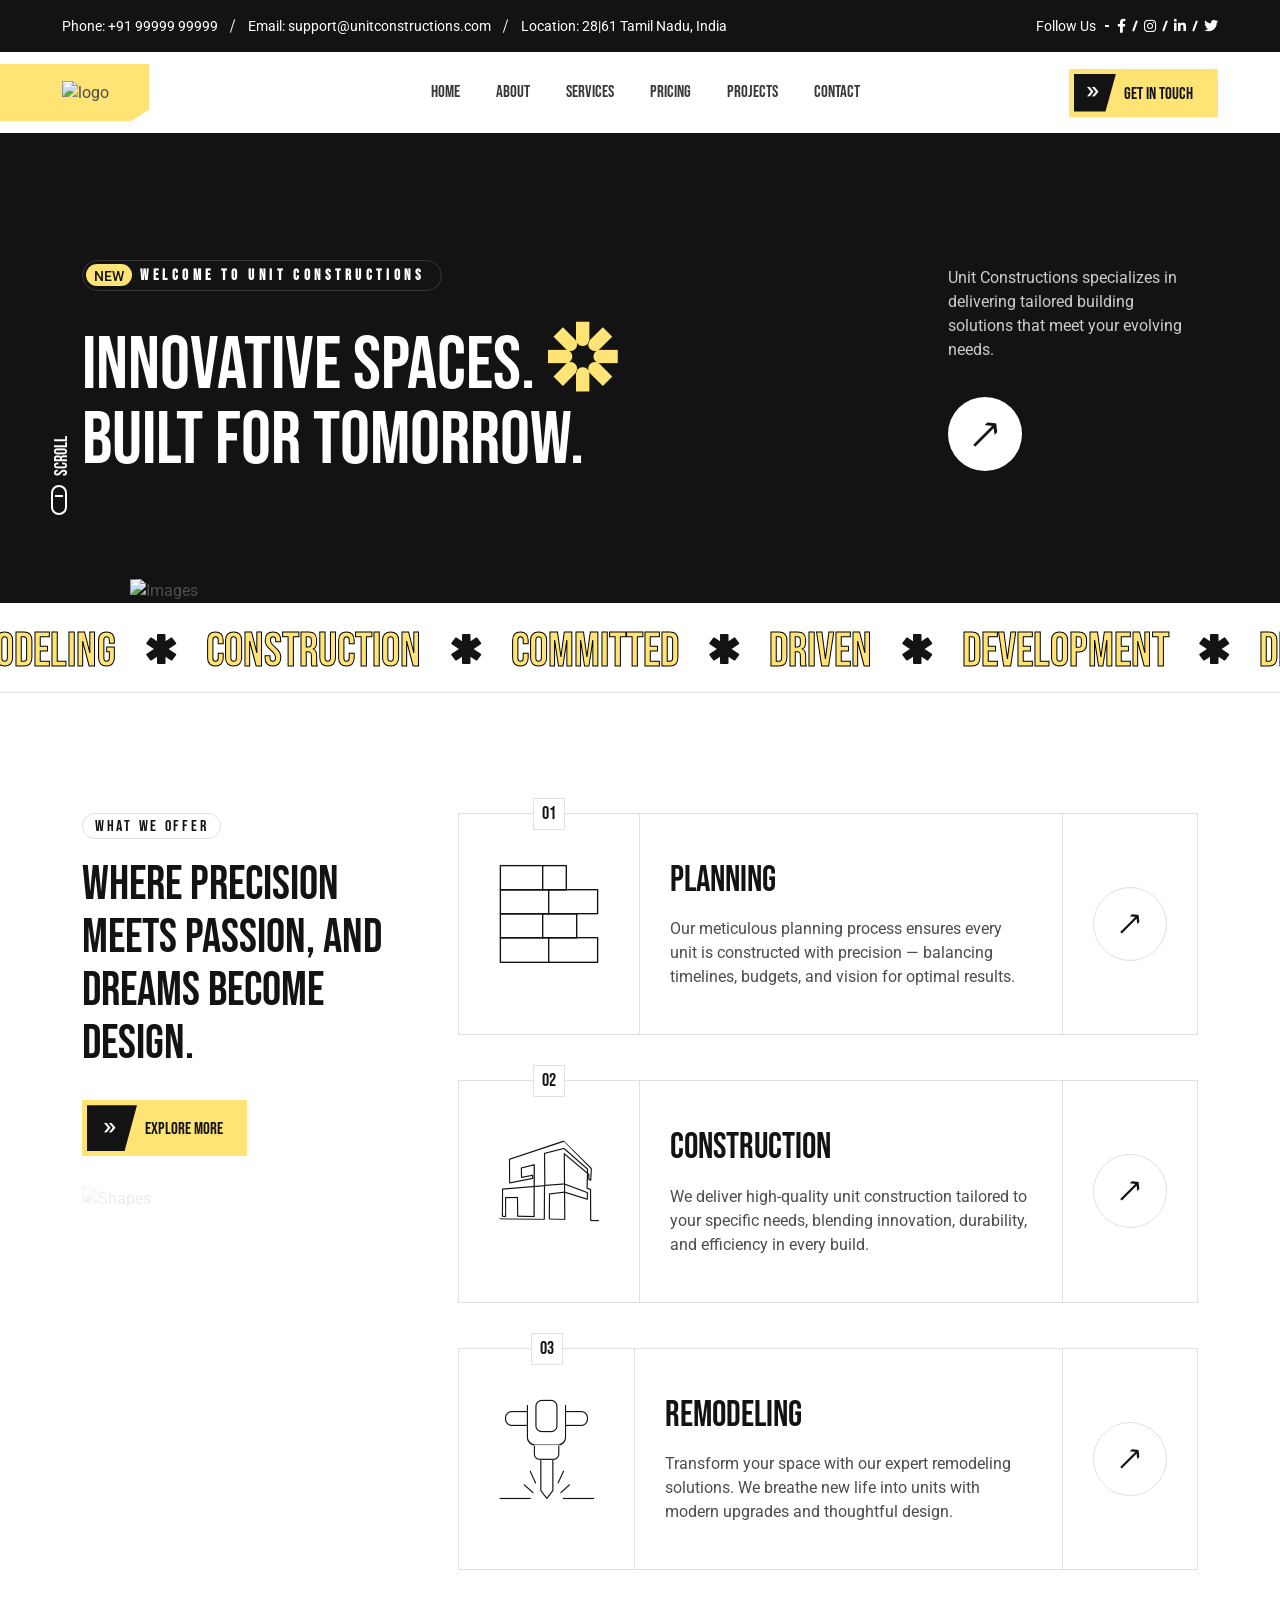
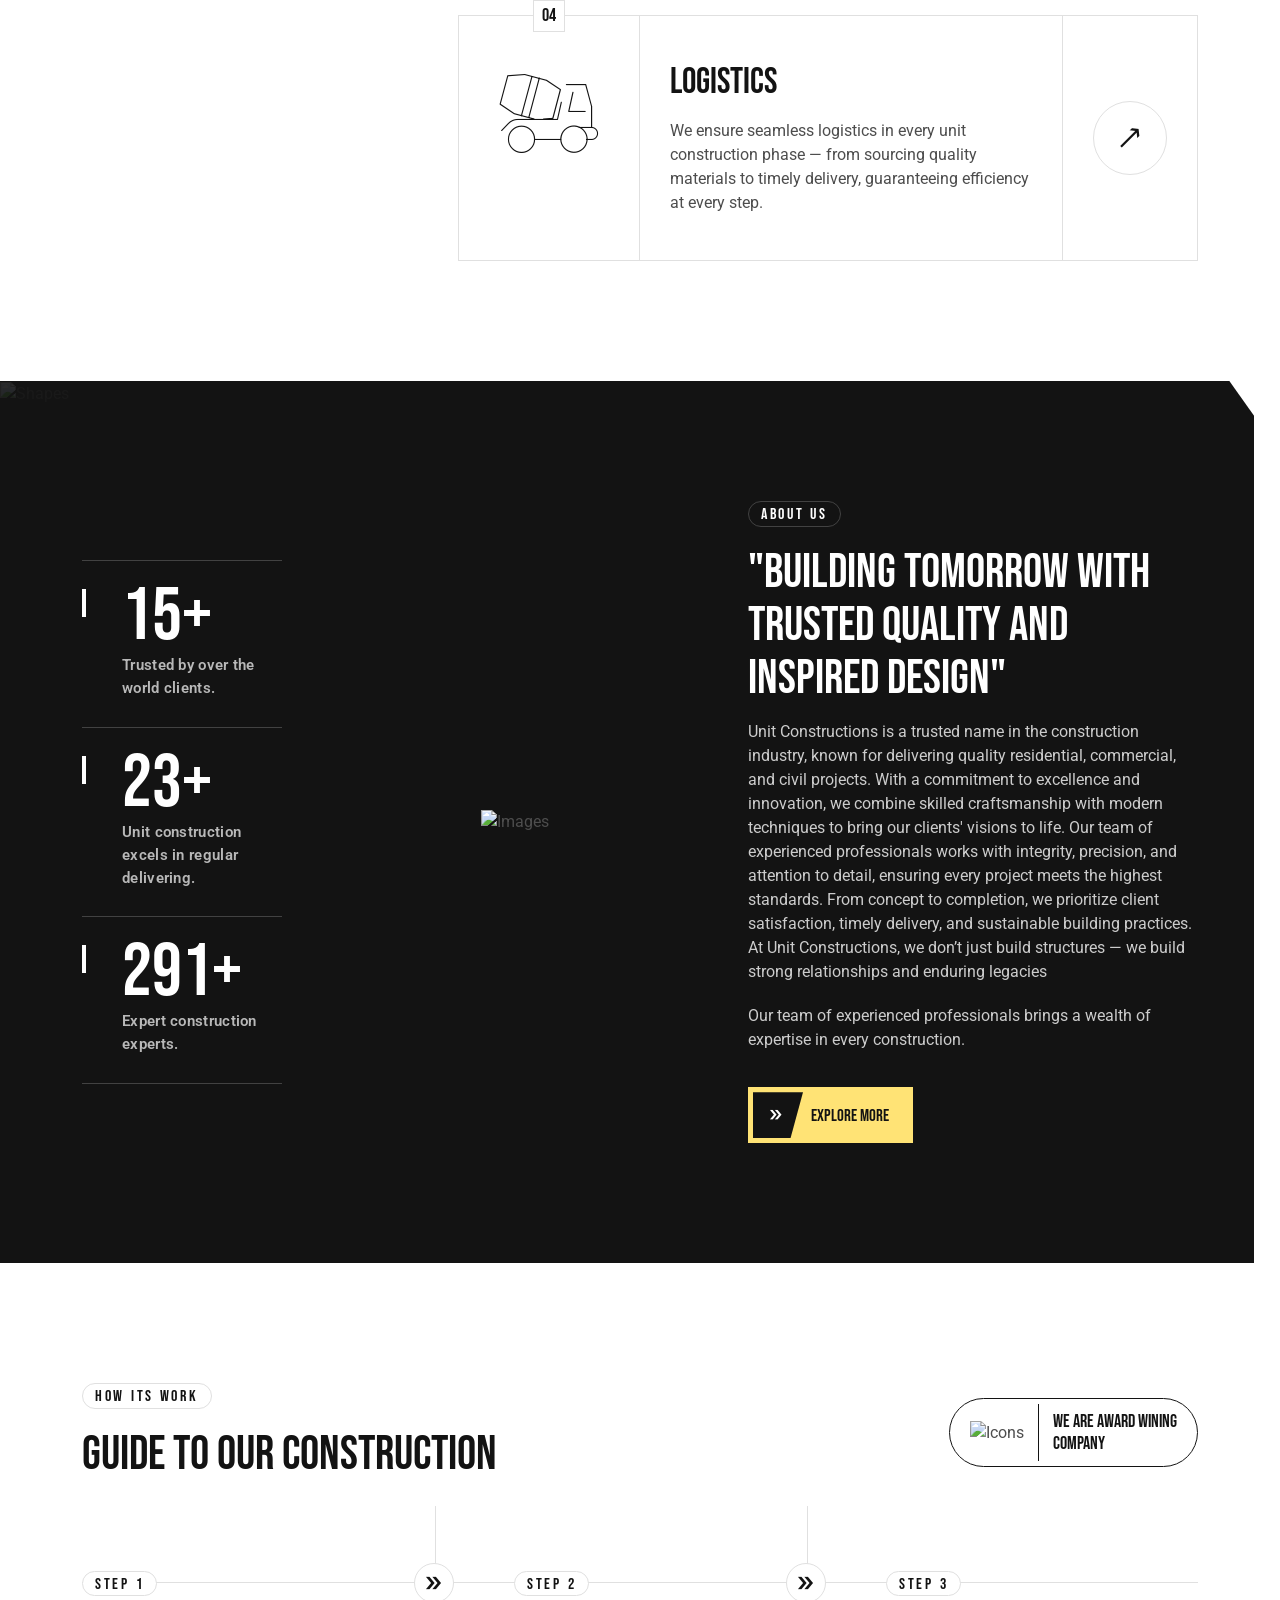
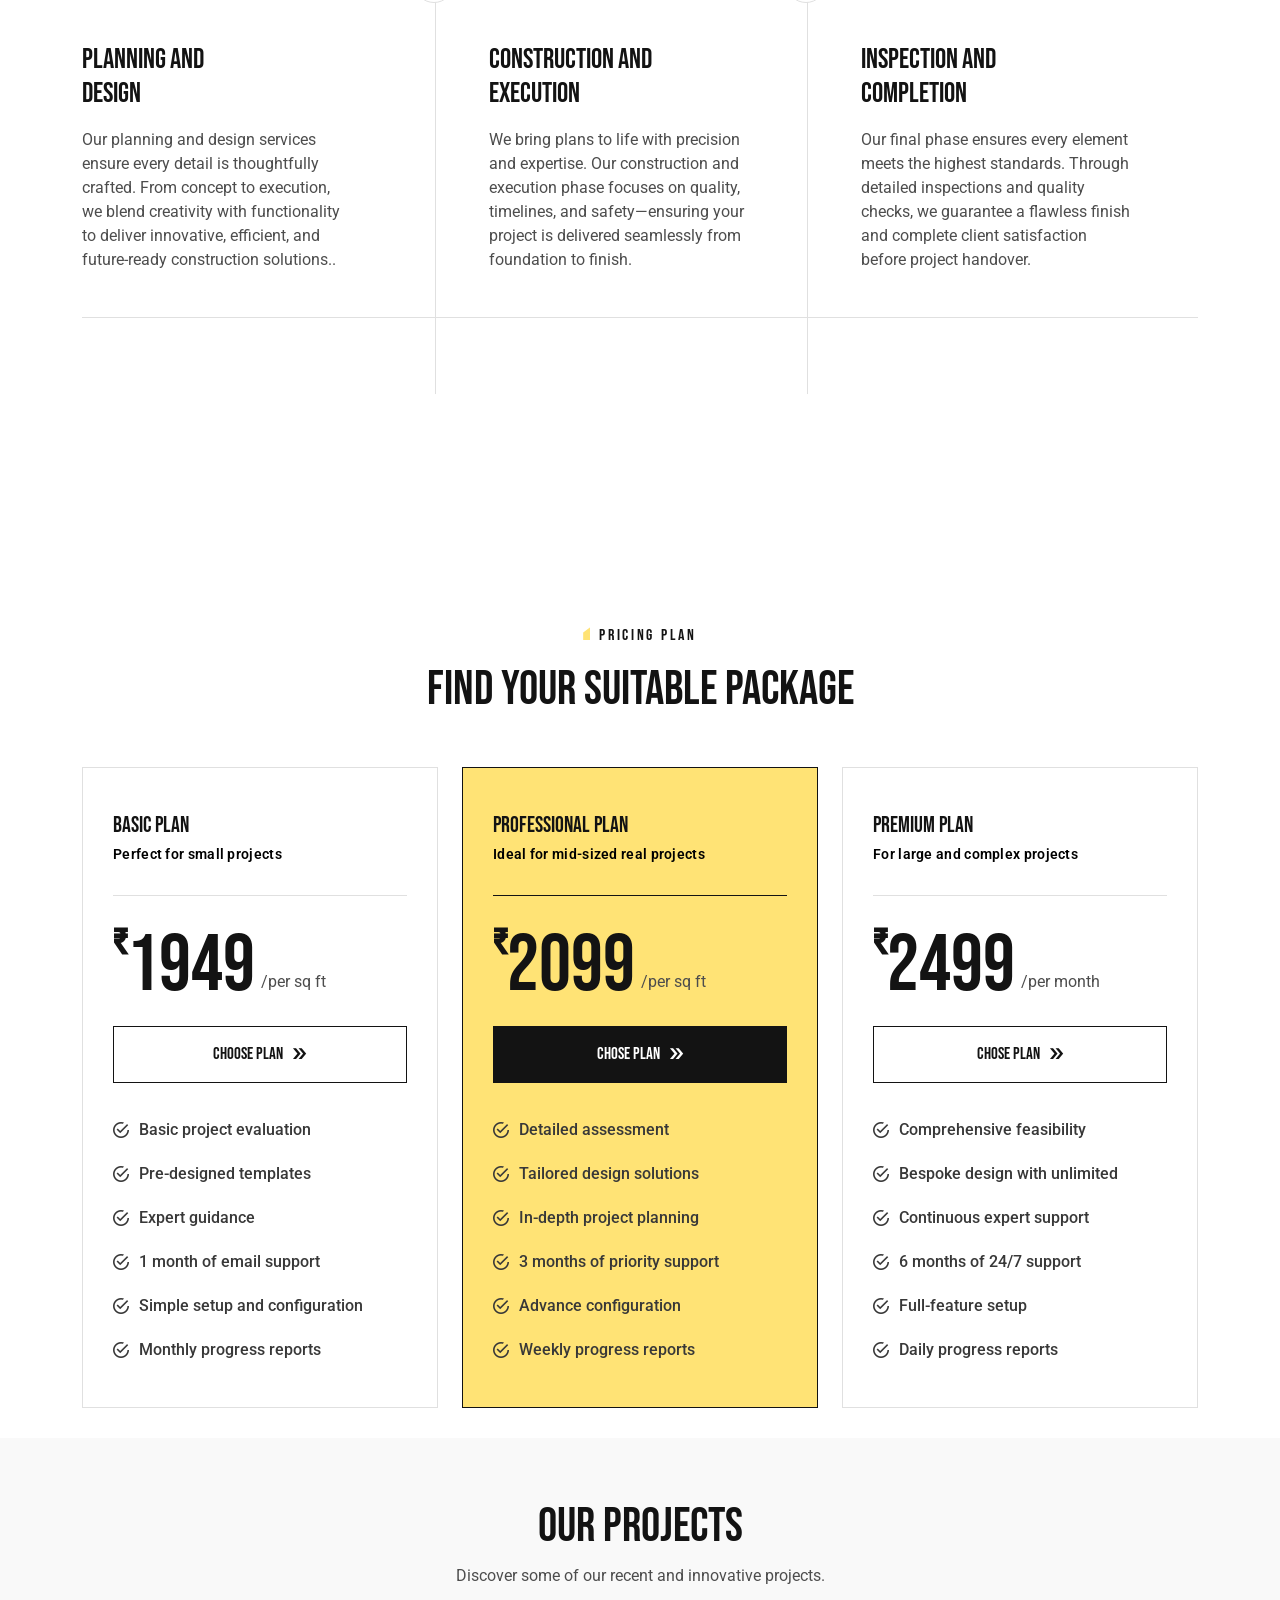
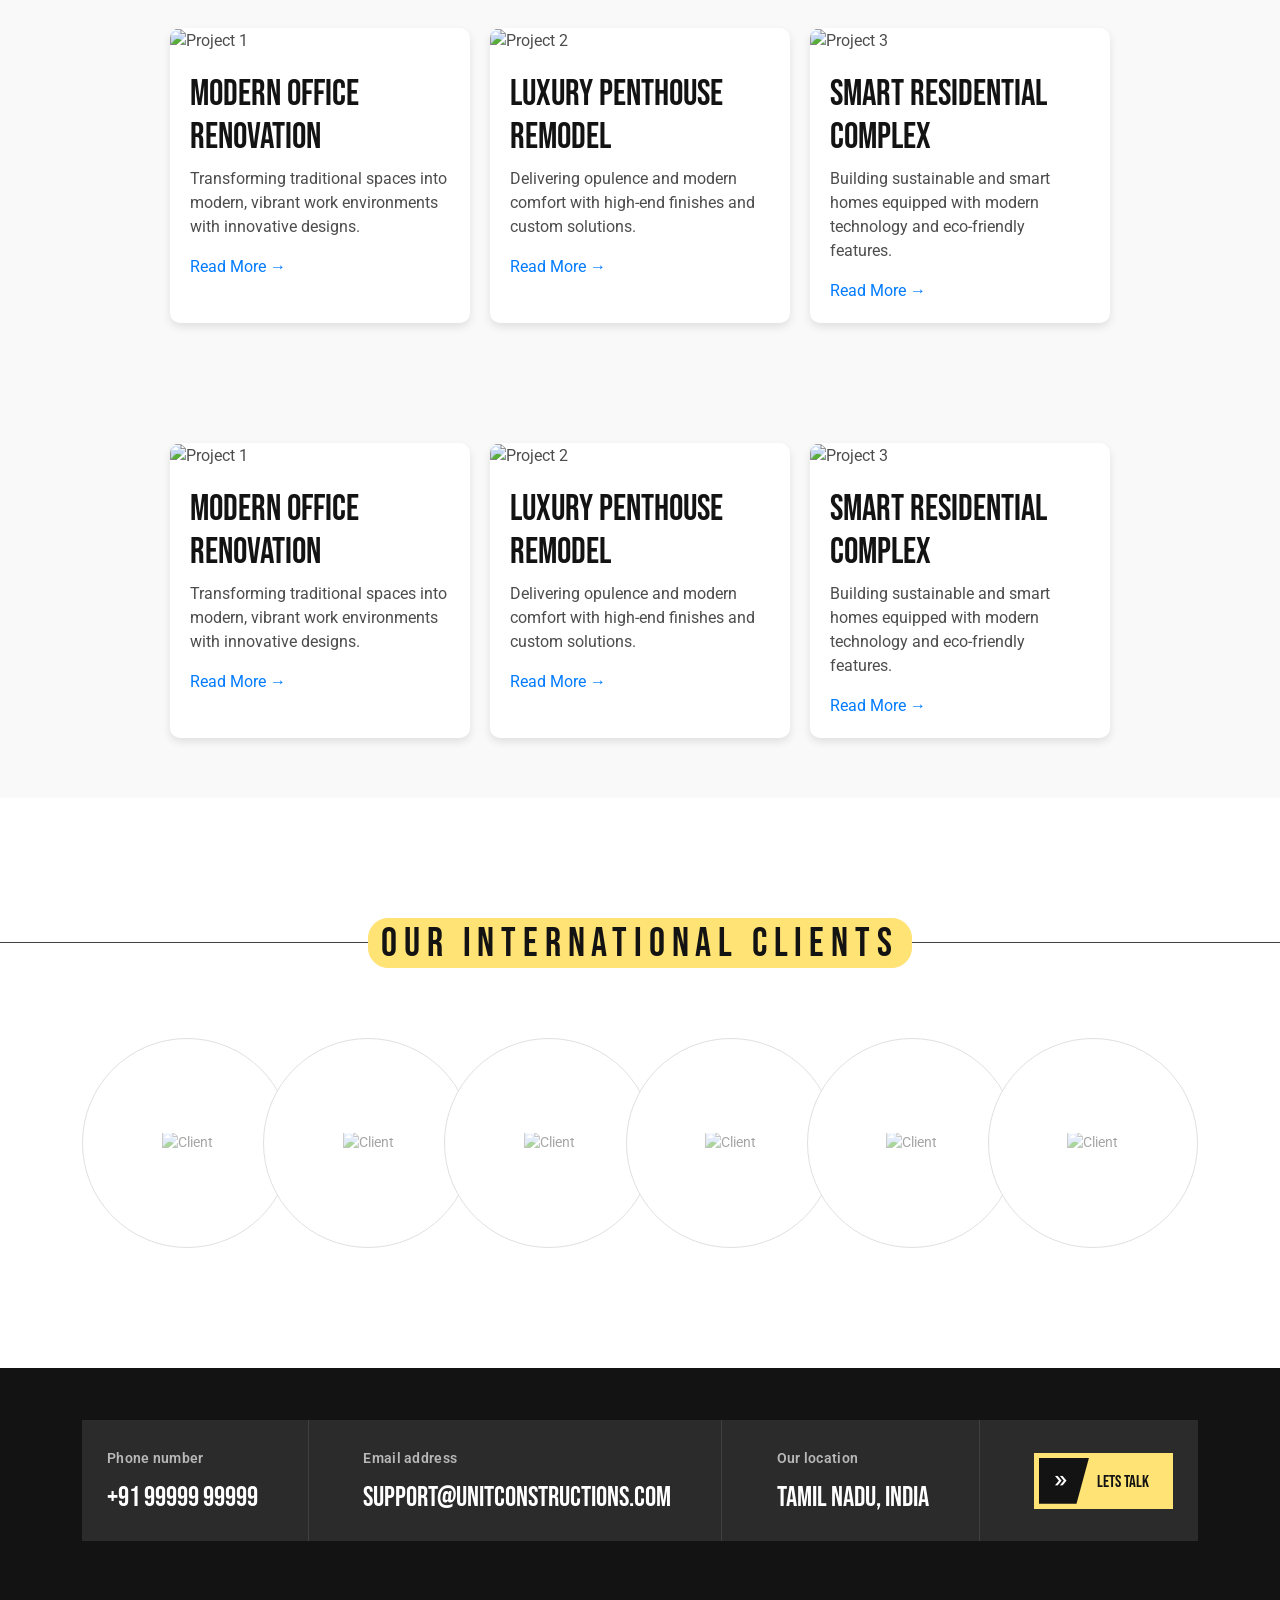
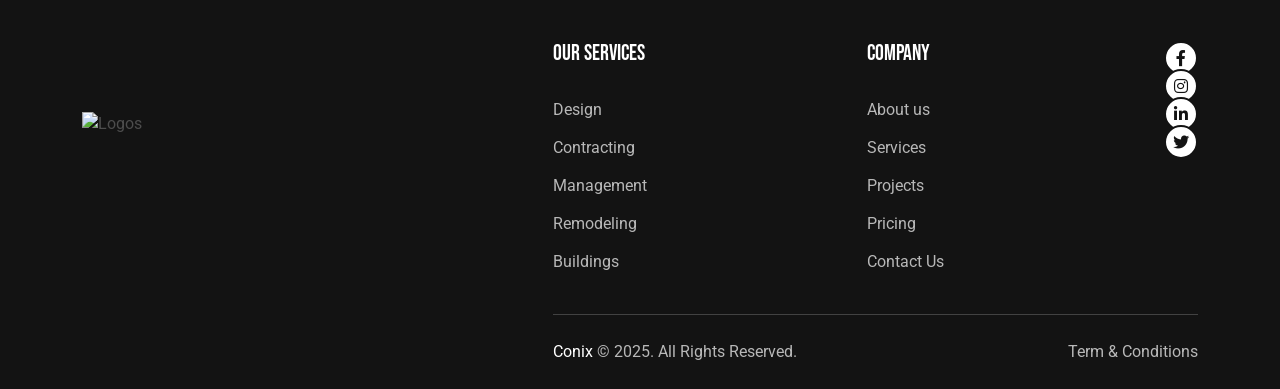
==== index.html @ 94ba8121 "projects updated" ====
<!DOCTYPE html><html class="no-js" lang="en"><head>
   <meta charset="utf-8">
   <meta http-equiv="x-ua-compatible" content="ie=edge">
   <meta name="viewport" content="width=device-width, initial-scale=1">
   <meta name="description" content="">

   <!-- Site Title -->
   <title>Unit Constructions</title>

   <!-- Place favicon.ico in the root directory -->
   <link rel="apple-touch-icon" href="images/fav.png">
   <link rel="shortcut icon" type="image/x-icon" href="images/fav.png">

   <!-- CSS here -->
   <link rel="stylesheet" href="css/bootstrap.min.css">
   <link rel="stylesheet" href="css/font-awesome-pro.min.css">
   <link rel="stylesheet" href="css/animate.min.css">
   <link rel="stylesheet" href="css/conix-icons.css">
   <link rel="stylesheet" href="css/odometer-theme-default.css">
   <link rel="stylesheet" href="css/swiper.min.css">
   <link rel="stylesheet" href="css/venobox.min.css">
   <link rel="stylesheet" href="css/meanmenu.css">
   <link rel="stylesheet" href="css/main.css">
</head>

<body>

   <div class="body-overlay d-lg-none"></div>

   <!-- start: Preloader -->
   <div id="preloader" class="tj-preloader">
      <div id="loader" class="tj-preloader__spins"></div>
   </div>
   <!-- end: Preloader -->

   <!-- back to top start -->
   <div class="back-to-top-wrapper">
      <button id="back_to_top" type="button" class="back-to-top-btn">
         <i class="tji-double-arrow"></i>
      </button>
   </div>
   <!-- back to top end -->

   <!-- start: Hamburger Menu -->
   <div class="hamburger-area d-lg-none" data-lenis-prevent="">
      <div class="hamburger_bg"></div>
      <div class="hamburger_wrapper">
         <div class="hamburger_top d-flex align-items-center justify-content-between">
            <div class="hamburger_logo">
               <a href="index.html" class="mobile_logo">
                  <img src="images/primary-logo.png" alt="Logo">
               </a>
            </div>
            <div class="hamburger_close">
               <button class="hamburger_close_btn"><i class="fa-thin fa-times"></i></button>
            </div>
         </div>
         <div class="hamburger_menu">
            <div class="mobile_menu"></div>
         </div>
         <div class="hamburger-infos">
            <h4 class="hamburger-title">Information</h4>
            <div class="contact-item">
               <div class="contact-text">
                  <div class="text"><a class="link" href="mailto:support@unitconstructions.com">support@unitconstructions.com</a></div>
               </div>
            </div>
            <div class="contact-item">
               <div class="contact-text">
                  <div class="text"><a class="link" href="tel:9999999999">+91 99999 99999</a></div>
               </div>
            </div>
            <div class="contact-item">
               <div class="contact-text">
                  <div class="text">Tamil Nadu, India</div>
               </div>
            </div>
         </div>
         <div class="hamburger-socials">
            <h4 class="hamburger-title">Follow Us</h4>
            <ul>
               <li>
                  <a href="https://www.facebook.com/"><i class="fa-brands fa-facebook-f"></i></a>
               </li>
               <li>
                  <a href="https://www.instagram.com/"><i class="fa-brands fa-instagram"></i></a>
               </li>
               <li>
                  <a href="https://in.linkedin.com/"><i class="fa-brands fa-linkedin-in"></i></a>
               </li>
               <li>
                  <a href="https://x.com/?lang=en"><i class="fa-brands fa-twitter"></i></a>
               </li>
            </ul>
         </div>
      </div>
   </div>
   <!-- end: Hamburger Menu -->
   <!-- start: Header Area -->
   <header class="tj-header-area header-absolute header-3">
      <div class="header-top-area">
         <div class="container-fluid">
            <div class="row">
               <div class="col-12">
                  <div class="header-content-area">
                     <div class="header-infos">
                        <ul>
                           <li>Phone: <a href="tel:+919999999999">+91 99999 99999</a></li>
                           <li>Email: <a href="mailto:support@unitconstruction.com">support@unitconstructions.com</a></li>
                           <li>Location: 28|61 Tamil Nadu, India</li>
                        </ul>
                     </div>
                     <div class="header-share">
                        <ul>
                           <li class="follow">Follow Us</li>
                           <li><a href="https://www.facebook.com/"><i class="fa-brands fa-facebook-f"></i></a></li>
                           <li><a href="https://www.instagram.com/"><i class="fa-brands fa-instagram"></i></a></li>
                           <li><a href="https://in.linkedin.com/"><i class="fa-brands fa-linkedin-in"></i></a></li>
                           <li><a href="https://x.com/?lang=en"><i class="fa-brands fa-twitter"></i></a></li>
                        </ul>
                     </div>
                  </div>
               </div>
            </div>
         </div>
      </div>
      <div class="header-bottom-area">
         <div class="container-fluid">
            <div class="row">
               <div class="col-12">
                  <div class="header-wrapper-three">
                     <div class="site-logo">
                        <a class="logo" href="index.html">
                           <img src="images/dark-logo.png" alt="logo">
                        </a>
                     </div>
                     <div class="mainmenu main-mobile-menu d-none d-lg-inline-flex">
                        <ul>
                           <li><a href="index.html">Home</a></li>
                           <li><a href=#tj-about-section>About</a></li>
                           <li><a href="services.html">Services</a></li>
                           <li><a href=#tj-pricing-section>Pricing</a></li>
                           <li><a href="projects.html">Projects</a></li>
                           <li><a href="contact.html">Contact</a></li>
                        </ul>
                     </div>                     
                     <div class="header-right-item d-none d-lg-inline-flex">
                        <div class="header-button">
                           <a href="contact.html" class="tj-primary-btn sm-btn">
                              <span class="btn_inner">
                                 <span class="btn_icon">
                                    <span>
                                       <i class="tji-double-arrow"></i>
                                       <i class="tji-double-arrow"></i>
                                    </span>
                                 </span>

                                 <span class="btn_text">
                                    <span>Get in touch</span>
                                 </span>
                              </span>
                           </a>
                        </div>
                     </div>
                     <div class="menu-bar mobile_menu_bar style-2 d-lg-none">
                        <button>
                           <span></span>
                           <span></span>
                           <span></span>
                           <span></span>
                        </button>
                     </div>
                  </div>
               </div>
            </div>
         </div>
      </div>
   </header>

   <header class="tj-header-area header-duplicate header-sticky header-3">
      <div class="header-bottom-area">
         <div class="container-fluid">
            <div class="row">
               <div class="col-12">
                  <div class="header-wrapper-three">
                     <div class="site-logo">
                        <a class="logo" href="index.html">
                           <img src="images/dark-logo.png" alt="logo">
                        </a>
                     </div>
                     <div class="mainmenu d-none d-lg-inline-flex">
                        <ul>
                           <li><a href="index.html">Home</a></li>
                           <li><a href=#tj-about-section>About</a></li>
                           <li><a href="services.html">Services</a></li>
                           <li><a href=#tj-pricing-section>Pricing</a></li>
                           <li><a href="projects.html">Projects</a></li>
                           <li><a href="contact.html">Contact</a></li>
                        </ul>
                     </div>                     
                     <div class="header-right-item d-none d-lg-inline-flex">
                        <div class="header-button">
                           <a href="contact.html" class="tj-primary-btn sm-btn">
                              <span class="btn_inner">
                                 <span class="btn_icon">
                                    <span>
                                       <i class="tji-double-arrow"></i>
                                       <i class="tji-double-arrow"></i>
                                    </span>
                                 </span>

                                 <span class="btn_text">
                                    <span>Get in touch</span>
                                 </span>
                              </span>
                           </a>
                        </div>
                     </div>
                     <div class="menu-bar mobile_menu_bar style-2 d-lg-none">
                        <button>
                           <span></span>
                           <span></span>
                           <span></span>
                           <span></span>
                        </button>
                     </div>
                  </div>
               </div>
            </div>
         </div>
      </div>
   </header>
   <!-- end: Header Area -->

   <main id="primary" class="site-main">

      <!-- start: Hero Section -->
      <section class="tj-hero-section-two">
         <div class="hero-overly"></div>
         <div class="container">
            <div class="row">
               <div class="col-12">
                  <div class="hero-wrapper-two ">
                     <div class="hero-left-content wow fadeInUp" data-wow-delay=".3s">
                        <div class="sub-title"><span>New</span>Welcome to Unit Constructions</div>
                        <h1 class="hero-title"> Innovative Spaces. <i class="tji-tecnology-2"></i>
                           <br>Built for Tomorrow.
                        </h1>
                     </div>
                     <div class="hero-right-content wow fadeInUp" data-wow-delay=".5s">
                        <div class="desc">
                           <p>Unit Constructions specializes in delivering tailored building solutions that meet your evolving needs.
                           </p>
                        </div>
                        <div class="hero-button">
                           <a class="link-btn" href="contact.html">
                              <span class="btn-icon">
                                 <i class="tji-long-arrow-two"></i>
                                 <i class="tji-long-arrow-two"></i>
                              </span>
                           </a>
                        </div>
                     </div>
                  </div>
               </div>
            </div>
         </div>
         <div class="h3-hero-bg-images wow fadeInUp" data-wow-delay=".8s">
            <img class="" src="images/h3-hero-1.jpg" alt="Images">
         </div>
         <div class="hero-shapes-one">
            <img class="" src="images/h3-hero-shapes.png" alt="Shapes">
         </div>
         <div class="hero_scroll">
            <a class="down" href="#scroll-service"><span></span>SCROLL</a>
         </div>
      </section>
      <!-- end: Hero Section -->

      <!-- start: Marquee Section -->
      <section class="tj-marquee-section-three">
         <div class="marquee-wrapper">
            <div class="swiper marquee-slider">
               <div class="swiper-wrapper marquee-wrapper">
                  <div class="swiper-slide marquee-style-3">
                     <div class="marquee-title">
                        <h2 class="text">Construction</h2>
                     </div>
                     <div class="marquee-icons">
                        <i class="tji-marquee-icon"></i>
                     </div>
                  </div>
                  <div class="swiper-slide marquee-style-3">
                     <div class="marquee-title">
                        <h2 class="text">Committed</h2>
                     </div>
                     <div class="marquee-icons">
                        <i class="tji-marquee-icon"></i>
                     </div>
                  </div>
                  <div class="swiper-slide marquee-style-3">
                     <div class="marquee-title">
                        <h2 class="text">Driven</h2>
                     </div>
                     <div class="marquee-icons">
                        <i class="tji-marquee-icon"></i>
                     </div>
                  </div>
                  <div class="swiper-slide marquee-style-3">
                     <div class="marquee-title">
                        <h2 class="text">Development</h2>
                     </div>
                     <div class="marquee-icons">
                        <i class="tji-marquee-icon"></i>
                     </div>
                  </div>
                  <div class="swiper-slide marquee-style-3">
                     <div class="marquee-title">
                        <h2 class="text">Design</h2>
                     </div>
                     <div class="marquee-icons">
                        <i class="tji-marquee-icon"></i>
                     </div>
                  </div>
                  <div class="swiper-slide marquee-style-3">
                     <div class="marquee-title">
                        <h2 class="text">Engineering</h2>
                     </div>
                     <div class="marquee-icons">
                        <i class="tji-marquee-icon"></i>
                     </div>
                  </div>
                  <div class="swiper-slide marquee-style-3">
                     <div class="marquee-title">
                        <h2 class="text">Remodeling</h2>
                     </div>
                     <div class="marquee-icons">
                        <i class="tji-marquee-icon"></i>
                     </div>
                  </div>
                  <div class="swiper-slide marquee-style-3">
                     <div class="marquee-title">
                        <h2 class="text">Construction</h2>
                     </div>
                     <div class="marquee-icons">
                        <i class="tji-marquee-icon"></i>
                     </div>
                  </div>
                  <div class="swiper-slide marquee-style-3">
                     <div class="marquee-title">
                        <h2 class="text">Building</h2>
                     </div>
                     <div class="marquee-icons">
                        <i class="tji-marquee-icon"></i>
                     </div>
                  </div>
                  <div class="swiper-slide marquee-style-3">
                     <div class="marquee-title">
                        <h2 class="text">Renovation</h2>
                     </div>
                     <div class="marquee-icons">
                        <i class="tji-marquee-icon"></i>
                     </div>
                  </div>
                  <div class="swiper-slide marquee-style-3">
                     <div class="marquee-title">
                        <h2 class="text">Development</h2>
                     </div>
                     <div class="marquee-icons">
                        <i class="tji-marquee-icon"></i>
                     </div>
                  </div>
                  <div class="swiper-slide marquee-style-3">
                     <div class="marquee-title">
                        <h2 class="text">Design</h2>
                     </div>
                     <div class="marquee-icons">
                        <i class="tji-marquee-icon"></i>
                     </div>
                  </div>
                  <div class="swiper-slide marquee-style-3">
                     <div class="marquee-title">
                        <h2 class="text">Engineering</h2>
                     </div>
                     <div class="marquee-icons">
                        <i class="tji-marquee-icon"></i>
                     </div>
                  </div>
                  <div class="swiper-slide marquee-style-3">
                     <div class="marquee-title">
                        <h2 class="text">Remodeling</h2>
                     </div>
                     <div class="marquee-icons">
                        <i class="tji-marquee-icon"></i>
                     </div>
                  </div>
               </div>
            </div>
         </div>
      </section>
      <!-- end: Marquee Section -->

      <!-- start: Service Section -->
      <section class="tj-service-section-three" id="scroll-service">
         <div class="container">
            <div class="row">
               <div class="col-12">
                  <div class="service-wrapper-two">
                     <div class="service-left-content">
                        <div class="sec-heading style-2 wow fadeInUp" data-wow-delay=".3s">
                           <span class="sub-title">What We Offer</span>
                           <h2 class="sec-title">Where Precision Meets Passion, and Dreams Become Design.</h2>
                           <div class="service-button d-none d-sm-inline-flex">
                              <a href="services.html" class="tj-primary-btn">
                                 <span class="btn_inner">
                                    <span class="btn_icon">
                                       <span>
                                          <i class="tji-double-arrow"></i>
                                          <i class="tji-double-arrow"></i>
                                       </span>
                                    </span>

                                    <span class="btn_text">
                                       <span>Explore more</span>
                                    </span>
                                 </span>
                              </a>
                           </div>
                        </div>
                        <div class="wow fadeInUp" data-wow-delay=".5s">
                           <div class="service-shapes d-none d-lg-block">
                              <img class="" src="images/services-shapes.png" alt="Shapes">
                           </div>
                        </div>
                     </div>
                     <div class="service-right-content">
                        <div class="service-style-3 wow fadeInUp" data-wow-delay=".4s">
                           <div class="service-list">
                              <span class="number">01</span>
                              <div class="service-icons">
                                 <i class="tji-planning"></i>
                              </div>
                           </div>
                           <div class="service-content">
                              <h3 class="title"><a href="services.html">Planning</a></h3>
                              <div class="desc">
                                 <p>Our meticulous planning process ensures every unit is 
                                    constructed with precision — balancing timelines, 
                                    budgets, and vision for optimal results.</p>
                              </div>
                           </div>
                           <div class="service-button">
                              <a class="link-btn" href="services.html">
                                 <span class="btn-icon">
                                    <i class="tji-long-arrow-two"></i>
                                    <i class="tji-long-arrow-two"></i>
                                 </span>
                              </a>
                           </div>
                        </div>
                        <div class="service-style-3 wow fadeInUp" data-wow-delay=".5s">
                           <div class="service-list">
                              <span class="number">02</span>
                              <div class="service-icons">
                                 <i class="tji-renovation"></i>
                              </div>
                           </div>
                           <div class="service-content">
                              <h3 class="title"><a href="services.html">Construction</a></h3>
                              <div class="desc">
                                 <p>We deliver high-quality unit construction tailored to
                                     your specific needs, blending innovation, durability,
                                      and efficiency in every build.</p>
                              </div>
                           </div>
                           <div class="service-button">
                              <a class="link-btn" href="services.html">
                                 <span class="btn-icon">
                                    <i class="tji-long-arrow-two"></i>
                                    <i class="tji-long-arrow-two"></i>
                                 </span>
                              </a>
                           </div>
                        </div>
                        <div class="service-style-3 wow fadeInUp" data-wow-delay=".6s">
                           <div class="service-list">
                              <span class="number">03</span>
                              <div class="service-icons">
                                 <i class="tji-remodeling"></i>
                              </div>
                           </div>
                           <div class="service-content">
                              <h3 class="title"><a href="services.html">Remodeling</a></h3>
                              <div class="desc">
                                 <p>Transform your space with our expert remodeling solutions.
                                    We breathe new life into units with modern upgrades
                                    and thoughtful design.</p>
                              </div>
                           </div>
                           <div class="service-button">
                              <a class="link-btn" href="services.html">
                                 <span class="btn-icon">
                                    <i class="tji-long-arrow-two"></i>
                                    <i class="tji-long-arrow-two"></i>
                                 </span>
                              </a>
                           </div>
                        </div>
                        <div class="service-style-3 wow fadeInUp" data-wow-delay=".7s">
                           <div class="service-list">
                              <span class="number">04</span>
                              <div class="service-icons">
                                 <i class="tji-logistics"></i>
                              </div>
                           </div>
                           <div class="service-content">
                              <h3 class="title"><a href="services.html">Logistics</a></h3>
                              <div class="desc">
                                 <p>We ensure seamless logistics in every unit construction phase — 
                                    from sourcing quality materials to timely delivery, 
                                    guaranteeing efficiency at every step.</p>
                              </div>
                           </div>
                           <div class="service-button">
                              <a class="link-btn" href="services.html">
                                 <span class="btn-icon">
                                    <i class="tji-long-arrow-two"></i>
                                    <i class="tji-long-arrow-two"></i>
                                 </span>
                              </a>
                           </div>
                        </div>
                     </div>
                     <div class="service-button d-sm-none ">
                        <a href="sevices.html" class="tj-primary-btn">
                           <span class="btn_inner">
                              <span class="btn_icon">
                                 <span>
                                    <i class="tji-double-arrow"></i>
                                    <i class="tji-double-arrow"></i>
                                 </span>
                              </span>
                              <span class="btn_text">
                                 <span>Explore more</span>
                              </span>
                           </span>
                        </a>
                     </div>
                  </div>
               </div>
            </div>
         </div>
      </section>
      <!-- end: Service Section -->

      <!-- start: About Section -->
      <section id="tj-about-section" class="tj-about-section-three">
         <div class="container">
            <div class="row">
               <div class="col-12">
                  <div class="about-wrapper-three">
                     <div class="about-counter-wrap">
                        <div class="funfact-item-three wow fadeInUp" data-wow-delay=".3s">
                           <div class="tj-count"><span class="counter">15</span>+</div>
                           <span class="sub-title">Trusted by over the <br> world clients.</span>
                        </div>
                        <div class="funfact-item-three wow fadeInUp" data-wow-delay=".4s">
                           <div class="tj-count"><span class="counter">23</span>+</div>
                           <span class="sub-title">Unit construction excels in regular <br> delivering.</span>
                        </div>
                        <div class="funfact-item-three wow fadeInUp" data-wow-delay=".5s">
                           <div class="tj-count"><span class="counter">300</span>+</div>
                           <span class="sub-title">Expert construction <br> experts.</span>
                        </div>
                     </div>
                     <div class="position-relative overflow-hidden wow fadeInUp" data-wow-delay=".4s">
                        <div class="h3-about-images overflow-hidden">
                           <img src="images/h3-about-1.jpg" alt="Images">
                        </div>

                     </div>
                     <div class="about-right-content-three wow fadeInUp" data-wow-delay=".5s">
                        <div class="sec-heading style-2">
                           <span class="sub-title">About us</span>
                           <h2 class="sec-title">"Building tomorrow with trusted quality and inspired design"</h2>
                           <div class="desc">
                              <p>Unit Constructions is a trusted name in the construction industry, known for delivering quality residential, 
                                 commercial, and civil projects. With a commitment to excellence and innovation, 
                                 we combine skilled craftsmanship with modern techniques to bring our clients' visions to life.
                                  Our team of experienced professionals works with integrity, precision, and attention to detail,
                                   ensuring every project meets the highest standards. From concept to completion,
                                    we prioritize client satisfaction, timely delivery, and sustainable building practices.
                                     At Unit Constructions, we don’t just build structures — we build strong relationships and enduring legacies
                              </p>
                              <p>Our team of experienced professionals brings a wealth of expertise in every
                                 construction.</p>
                           </div>
                           <div class="about-button">
                              <a href="services.html" class="tj-primary-btn">
                                 <span class="btn_inner">
                                    <span class="btn_icon">
                                       <span>
                                          <i class="tji-double-arrow"></i>
                                          <i class="tji-double-arrow"></i>
                                       </span>
                                    </span>

                                    <span class="btn_text">
                                       <span>Explore more</span>
                                    </span>
                                 </span>
                              </a>
                           </div>
                        </div>
                     </div>
                  </div>
               </div>
            </div>
         </div>
         <div class="scale-shape">
            <img class="" src="images/h3-hero-shapes.png" alt="Shapes">
         </div>
      </section>
      <!-- end: About Section -->

      <!-- start: Steps Section -->
      <section class="tj-steps-section">
         <div class="container">
            <div class="row">
               <div class="col-12">
                  <div class="sec-heading style-2">
                     <div class="sec-text wow fadeInUp" data-wow-delay=".3s">
                        <span class="sub-title">How its work</span>
                        <h2 class="sec-title">Guide to Our Construction</h2>
                     </div>
                     <div class="step-award wow fadeInUp" data-wow-delay=".3s">
                        <div class="award-image">
                           <img src="images/award.png" alt="Icons">
                        </div>
                        <div class="award-title">
                           <h6 class="title">We are award wining <br> Company</h6>
                        </div>
                     </div>
                  </div>
               </div>
            </div>
            <div class="row">
               <div class="col-12">
                  <div class="steps-wrapper">
                     <div class="steps-box wow fadeInUp" data-wow-delay=".4s">
                        <div class="steps-infos">
                           <div class="steps-list">
                              <span class="step">Step 1</span>
                           </div>
                           <div class="steps-arrow">
                              <i class="tji-double-arrow"></i>
                           </div>
                        </div>
                        <div class="steps-content">
                           <h4 class="title">Planning and <br> Design</h4>
                           <div class="desc">
                              <p>Our planning and design services ensure every detail is thoughtfully crafted.
                                  From concept to execution, we blend creativity with functionality to deliver innovative, 
                                  efficient, and future-ready construction solutions..</p>
                           </div>
                        </div>
                     </div>
                     <div class="steps-box wow fadeInUp" data-wow-delay=".4s">
                        <div class="steps-infos">
                           <div class="steps-list">
                              <span class="step">Step 2</span>
                           </div>
                           <div class="steps-arrow">
                              <i class="tji-double-arrow"></i>
                           </div>
                        </div>
                        <div class="steps-content">
                           <h4 class="title">Construction and <br> Execution</h4>
                           <div class="desc">
                              <p>We bring plans to life with precision and expertise. Our construction and execution phase focuses on quality,
                                  timelines, and safety—ensuring your project is delivered seamlessly from foundation to finish.</p>
                           </div>
                        </div>
                     </div>
                     <div class="steps-box wow fadeInUp" data-wow-delay=".4s">
                        <div class="steps-infos">
                           <div class="steps-list">
                              <span class="step">Step 3</span>
                           </div>
                           <div class="steps-arrow">
                              <i class="tji-double-arrow"></i>
                           </div>
                        </div>
                        <div class="steps-content">
                           <h4 class="title">Inspection and <br> Completion</h4>
                           <div class="desc">
                              <p>Our final phase ensures every element meets the highest standards.
                                  Through detailed inspections and quality checks, we guarantee a flawless finish and 
                                  complete client satisfaction before project handover.</p>
                           </div>
                        </div>
                     </div>
                  </div>
               </div>
            </div>
         </div>
      </section>
      <!-- end: Steps Section -->

      <!-- start: Price Section -->
      <section id="tj-price-section-services"class="tj-price-section inner-page">
         <div class="container">
            <div class="row">
               <div class="col-12">
                  <div class="sec-heading text-center">
                     <span class="sub-title">Pricing plan</span>
                     <h2 class="sec-title">Find Your Suitable Package</h2>
                  </div>
               </div>
            </div>
            <div class="row">
               <div class="col-lg-4 col-md-6">
                  <div class="tj-price-item style-2">
                     <div class="price-header">
                        <h5 class="title">Basic Plan</h5>
                        <span class="sub-title">Perfect for small projects</span>
                     </div>
                     <div class="price-percent">
                        <div class="number">₹<span>1949</span></div>
                        <div class="month">/per sq ft</div>
                     </div>
                     <div class="price-button">
                        <a class="tj-transparent-btn" href="contact.html">
                           <span class="anim-btn">
                              <span class="anim-text">Choose Plan</span>
                           </span>
                           <span class="btn-icon">
                              <i class="tji-double-arrow"></i>
                              <i class="tji-double-arrow"></i>
                           </span>
                        </a>
                     </div>
                     <div class="price-check">
                        <ul>
                           <li><i class="tji-check-1"></i>Basic project evaluation</li>
                           <li><i class="tji-check-1"></i>Pre-designed templates</li>
                           <li><i class="tji-check-1"></i>Expert guidance</li>
                           <li><i class="tji-check-1"></i>1 month of email support</li>
                           <li><i class="tji-check-1"></i>Simple setup and configuration</li>
                           <li><i class="tji-check-1"></i>Monthly progress reports</li>
                        </ul>
                     </div>
                  </div>
               </div>
               <div class="col-lg-4 col-md-6">
                  <div class="tj-price-item active">
                     <div class="price-header">
                        <h5 class="title">Professional Plan</h5>
                        <span class="sub-title">Ideal for mid-sized real projects</span>
                     </div>
                     <div class="price-percent">
                        <div class="number">₹<span>2099</span></div>
                        <div class="month">/per sq ft</div>
                     </div>
                     <div class="price-button">
                        <a class="tj-transparent-btn" href="contact.html">
                           <span class="anim-btn">
                              <span class="anim-text">Chose Plan</span>
                           </span>
                           <span class="btn-icon">
                              <i class="tji-double-arrow"></i>
                              <i class="tji-double-arrow"></i>
                           </span>
                        </a>
                     </div>
                     <div class="price-check">
                        <ul>
                           <li><i class="tji-check-1"></i>Detailed assessment</li>
                           <li><i class="tji-check-1"></i>Tailored design solutions</li>
                           <li><i class="tji-check-1"></i>In-depth project planning</li>
                           <li><i class="tji-check-1"></i>3 months of priority support</li>
                           <li><i class="tji-check-1"></i>Advance configuration</li>
                           <li><i class="tji-check-1"></i>Weekly progress reports</li>
                        </ul>
                     </div>
                  </div>
               </div>
               <div class="col-lg-4 col-md-6">
                  <div class="tj-price-item style-2">
                     <div class="price-header">
                        <h5 class="title">Premium Plan</h5>
                        <span class="sub-title">For large and complex projects</span>
                     </div>
                     <div class="price-percent">
                        <div class="number">₹<span>2499</span></div>
                        <div class="month">/per month</div>
                     </div>
                     <div class="price-button">
                        <a class="tj-transparent-btn" href="contact.html">
                           <span class="anim-btn">
                              <span class="anim-text">Chose Plan</span>
                           </span>
                           <span class="btn-icon">
                              <i class="tji-double-arrow"></i>
                              <i class="tji-double-arrow"></i>
                           </span>
                        </a>
                     </div>
                     <div class="price-check">
                        <ul>
                           <li><i class="tji-check-1"></i>Comprehensive feasibility</li>
                           <li><i class="tji-check-1"></i>Bespoke design with unlimited</li>
                           <li><i class="tji-check-1"></i>Continuous expert support</li>
                           <li><i class="tji-check-1"></i>6 months of 24/7 support</li>
                           <li><i class="tji-check-1"></i>Full-feature setup</li>
                           <li><i class="tji-check-1"></i>Daily progress reports</li>
                        </ul>
                     </div>
                  </div>
               </div>
            </div>
         </div>
      </section>
      <!-- end: Price Section -->
      <!-- start: Project Section -->
      <section id="our-projects" style="padding: 60px 0; background: #f9f9f9;">
         <div class="container">
            <div class="section-title" style="text-align: center; margin-bottom: 40px;">
               <h2>Our Projects</h2>
               <p>Discover some of our recent and innovative projects.</p>
            </div>
            <div class="projects-grid" style="display: flex; gap: 20px; flex-wrap: wrap; justify-content: center;">
               <!-- Project 1 -->
               <div class="project-card" style="background: #fff; border-radius: 10px; overflow: hidden; box-shadow: 0 4px 8px rgba(0,0,0,0.1); width: 300px;">
                  <img src="images/project1.jpg" alt="Project 1" style="width: 100%; height: 200px; object-fit: cover;">
                  <div class="project-content" style="padding: 20px;">
                     <h3>Modern Office Renovation</h3>
                     <p>Transforming traditional spaces into modern, vibrant work environments with innovative designs.</p>
                     <a href="#" style="color: #007bff; text-decoration: none;">Read More →</a>
                  </div>
               </div>
      
               <!-- Project 2 -->
               <div class="project-card" style="background: #fff; border-radius: 10px; overflow: hidden; box-shadow: 0 4px 8px rgba(0,0,0,0.1); width: 300px;">
                  <img src="images/project2.jpg" alt="Project 2" style="width: 100%; height: 200px; object-fit: cover;">
                  <div class="project-content" style="padding: 20px;">
                     <h3>Luxury Penthouse Remodel</h3>
                     <p>Delivering opulence and modern comfort with high-end finishes and custom solutions.</p>
                     <a href="#" style="color: #007bff; text-decoration: none;">Read More →</a>
                  </div>
               </div>
      
               <!-- Project 3 -->
               <div class="project-card" style="background: #fff; border-radius: 10px; overflow: hidden; box-shadow: 0 4px 8px rgba(0,0,0,0.1); width: 300px;">
                  <img src="images/project3.jpg" alt="Project 3" style="width: 100%; height: 200px; object-fit: cover;">
                  <div class="project-content" style="padding: 20px;">
                     <h3>Smart Residential Complex</h3>
                     <p>Building sustainable and smart homes equipped with modern technology and eco-friendly features.</p>
                     <a href="#" style="color: #007bff; text-decoration: none;">Read More →</a>
                  </div>
               </div>
            </div>
         </div>
      </section>
      <section id="our-projects" style="padding: 60px 0; background: #f9f9f9;">
         <div class="container">
           
            <div class="projects-grid" style="display: flex; gap: 20px; flex-wrap: wrap; justify-content: center;">
               <!-- Project 1 -->
               <div class="project-card" style="background: #fff; border-radius: 10px; overflow: hidden; box-shadow: 0 4px 8px rgba(0,0,0,0.1); width: 300px;">
                  <img src="images/project1.jpg" alt="Project 1" style="width: 100%; height: 200px; object-fit: cover;">
                  <div class="project-content" style="padding: 20px;">
                     <h3>Modern Office Renovation</h3>
                     <p>Transforming traditional spaces into modern, vibrant work environments with innovative designs.</p>
                     <a href="#" style="color: #007bff; text-decoration: none;">Read More →</a>
                  </div>
               </div>
      
               <!-- Project 2 -->
               <div class="project-card" style="background: #fff; border-radius: 10px; overflow: hidden; box-shadow: 0 4px 8px rgba(0,0,0,0.1); width: 300px;">
                  <img src="images/project2.jpg" alt="Project 2" style="width: 100%; height: 200px; object-fit: cover;">
                  <div class="project-content" style="padding: 20px;">
                     <h3>Luxury Penthouse Remodel</h3>
                     <p>Delivering opulence and modern comfort with high-end finishes and custom solutions.</p>
                     <a href="#" style="color: #007bff; text-decoration: none;">Read More →</a>
                  </div>
               </div>
      
               <!-- Project 3 -->
               <div class="project-card" style="background: #fff; border-radius: 10px; overflow: hidden; box-shadow: 0 4px 8px rgba(0,0,0,0.1); width: 300px;">
                  <img src="images/project3.jpg" alt="Project 3" style="width: 100%; height: 200px; object-fit: cover;">
                  <div class="project-content" style="padding: 20px;">
                     <h3>Smart Residential Complex</h3>
                     <p>Building sustainable and smart homes equipped with modern technology and eco-friendly features.</p>
                     <a href="#" style="color: #007bff; text-decoration: none;">Read More →</a>
                  </div>
               </div>
            </div>
         </div>
      </section>
            
         <div class="scale-shape">
            <img class="" src="images/h3-hero-shapes.png" alt="Shapes">
         </div>
      </section>
      <!-- end: Project Section -->

      <!-- start: CLient Section -->
      <section class="tj-client-section-two">
         <div class="container">
            <div class="row">
               <div class="col-12">
                  <div class="sec-heading style-2 text-center">
                     <span class="sub-title">Our International clients</span>
                  </div>
               </div>
            </div>
            <div class="row">
               <div class="col-12">
                  <div class="client-wrapper-two">
                     <div class="client-style-3 wow fadeInUp" data-wow-delay=".3s">
                        <a href="#">
                           <span class="anim-logo">
                              <img src="images/h1-client-1.png" alt="Client">
                              <img src="images/h1-client-1.png" alt="Client">
                           </span>
                        </a>
                     </div>
                     <div class="client-style-3 wow fadeInUp" data-wow-delay=".4s">
                        <a href="#">
                           <span class="anim-logo">
                              <img src="images/h1-client-2.png" alt="Client">
                              <img src="images/h1-client-2.png" alt="Client">
                           </span>
                        </a>
                     </div>
                     <div class="client-style-3 wow fadeInUp" data-wow-delay=".5s">
                        <a href="#">
                           <span class="anim-logo">
                              <img src="images/h1-client-3.png" alt="Client">
                              <img src="images/h1-client-3.png" alt="Client">
                           </span>
                        </a>
                     </div>
                     <div class="client-style-3 wow fadeInUp" data-wow-delay=".6s">
                        <a href="#">
                           <span class="anim-logo">
                              <img src="images/h1-client-4.png" alt="Client">
                              <img src="images/h1-client-4.png" alt="Client">
                           </span>
                        </a>
                     </div>
                     <div class="client-style-3 wow fadeInUp" data-wow-delay=".7s">
                        <a href="#">
                           <span class="anim-logo">
                              <img src="images/h1-client-5.png" alt="Client">
                              <img src="images/h1-client-5.png" alt="Client">
                           </span>
                        </a>
                     </div>
                     <div class="client-style-3 wow fadeInUp" data-wow-delay=".8s">
                        <a href="#">
                           <span class="anim-logo">
                              <img src="images/h1-client-6.png" alt="Client">
                              <img src="images/h1-client-6.png" alt="Client">
                           </span>
                        </a>
                     </div>
                  </div>
               </div>
            </div>
         </div>
      </section>
      <!-- end: CLient Section -->
   </main>

   <!-- start: Footer Area -->
   <footer class="tj-footer-area footer-3">
      <div class="footer-top-area">
         <div class="container">
            <div class="row">
               <div class="col-12">
                  <div class="footer-infos-wrapper">
                     <div class="footer-contact-item wow fadeInUp" data-wow-delay=".3s">
                        <span class="sub-title">Phone number</span>
                        <a class="contact-link" href="tel:+919999999999">+91 99999 99999</a>
                     </div>
                     <div class="footer-contact-item wow fadeInUp" data-wow-delay=".4s">
                        <span class="sub-title">Email address</span>
                        <a class="contact-link" href="mail:support@unitconstructions.com">support@unitconstructions.com</a>
                     </div>
                     <div class="footer-contact-item wow fadeInUp" data-wow-delay=".5s">
                        <span class="sub-title">Our location</span>
                        <span class="location"><a class = "link" href = "https://www.google.com/maps/place/Tamil+Nadu/@10.8099373,75.6480152,7z/">Tamil Nadu, India</a></span>
                     </div>
                     <div class="footer-contact-item wow fadeInUp" data-wow-delay=".6s">
                        <a href="contact.html" class="tj-primary-btn">
                           <span class="btn_inner">
                              <span class="btn_icon">
                                 <span>
                                    <i class="tji-double-arrow"></i>
                                    <i class="tji-double-arrow"></i>
                                 </span>
                              </span>

                              <span class="btn_text">
                                 <span>Lets talk</span>
                              </span>
                           </span>
                        </a>
                     </div>
                  </div>
               </div>
            </div>
         </div>
      </div>
      <div class="footer-bottom-area">
         <div class="container">
            <div class="row">
               <div class="footer-content-wrap">
                  <div class="footer-lg-logo wow fadeInUp" data-wow-delay=".3s">
                     <a class="logo" href="index.html">
                        <img src="images/footer-logo.png" alt="Logos">
                     </a>
                  </div>
                  <div class="footer-content-inner">
                     <div class="footer-menu-area">
                        <div class="footer-widget footer3-col-1 widget_nav_menu wow fadeInUp" data-wow-delay=".5s">
                           <div class="footer-title">
                              <h5 class="title">Our Services</h5>
                           </div>
                           <ul>
                              <li><a href="#tj-service-section-inner">Design</a></li>
                              <li><a href="#tj-service-section-inner">Contracting</a></li>
                              <li><a href="#tj-service-section-inner">Management</a></li>
                              <li><a href="#tj-service-section-inner">Remodeling</a></li>
                              <li><a href="#tj-service-section-inner">Buildings</a></li>
                           </ul>
                        </div>
                        <div class="footer-widget footer3-col-2 widget_nav_menu wow fadeInUp" data-wow-delay=".5s">
                           <div class="footer-title">
                              <h5 class="title">Company</h5>
                           </div>
                           <ul>
                              <li><a href="index.html#tj-about-section">About us</a></li>
                              <li><a href="services.html">Services</a></li>
                              <li><a href="projects.html">Projects</a></li>
                              <li><a href="#tj-price-section-services">Pricing</a></li>
                              <li><a href="contact.html">Contact Us</a></li>
                           </ul>
                        </div>
                        <div class="footer-widget footer3-col-4 footer-share wow fadeInUp" data-wow-delay=".5s">
                           <ul>
                              <li>
                                 <a href="https://www.facebook.com/"><i class="fa-brands fa-facebook-f"></i></a>
                              </li>
                              <li>
                                 <a href="https://www.instagram.com/"><i class="fa-brands fa-instagram"></i></a>
                              </li>
                              <li>
                                 <a href="https://in.linkedin.com/"><i class="fa-brands fa-linkedin-in"></i></a>
                              </li>
                              <li>
                                 <a href="https://x.com/?lang=en"><i class="fa-brands fa-twitter"></i></a>
                              </li>
                           </ul>
                        </div>
                     </div>
                     <div class="copyright-wrapper">
                        <div class="copyright-text">
                           <p> <a href="#" target="_blank">Conix</a> © 2025. All Rights Reserved.</p>
                        </div>
                        <div class="copyright-menu">
                           <ul>
                              <li><a href="#">Term & Conditions</a></li>
                           </ul>
                        </div>
                     </div>
                  </div>
               </div>
            </div>
         </div>
      </div>
   </footer>
   <!-- end: Footer Area -->

   <!-- JS here -->
   <script src="js/jquery.min.js"></script>
   <script src="js/bootstrap.bundle.min.js"></script>
   <script src="js/jquery.counterup.min.js"></script>
   <script src="js/waypoints.min.js"></script>
   <script src="js/swiper.min.js"></script>
   <script src="js/wow.min.js"></script>
   <script src="js/vanilla-tilt.min.js"></script>
   <script src="js/venobox.min.js"></script>
   <script src="js/meanmenu.js"></script>
   <script src="js/main.js"></script>


</body></html>
---- css/conix-icons.css ----
@font-face {
	font-family: "conix-icons";
	src: url("../fonts/conix-icons.eot");
	src: url("../fonts/conix-icons.eot#iefix") format("embedded-opentype"),
		url("../fonts/conix-icons.ttf") format("truetype"),
		url("../fonts/conix-icons.woff") format("woff"),
		url("../images/conix-icons.svg#conix-icons") format("svg");
	font-weight: normal;
	font-style: normal;
	font-display: block;
}

[class^="tji-"],
[class*=" tji-"] {
	/* use !important to prevent issues with browser extensions that change fonts */
	font-family: "conix-icons" !important;
	speak: never;
	font-style: normal;
	font-weight: normal;
	font-variant: normal;
	text-transform: none;
	line-height: 1;

	/* Better Font Rendering =========== */
	-webkit-font-smoothing: antialiased;
	-moz-osx-font-smoothing: grayscale;
}

.tji-right-double-arrow:before {
	content: "\e930";
}
.tji-left-double-arrow:before {
	content: "\e931";
}
.tji-phone-2:before {
	content: "\e92e";
}
.tji-drop-down:before {
	content: "\e92d";
}
.tji-long-arrow-two:before {
	content: "\e92f";
}
.tji-check-1:before {
	content: "\e921";
}
.tji-mail-icon:before {
	content: "\e922";
}
.tji-marquee-icon:before {
	content: "\e923";
}
.tji-plus1:before {
	content: "\e924";
}
.tji-search1:before {
	content: "\e925";
}
.tji-arrow-down1:before {
	content: "\e926";
}
.tji-bar1:before {
	content: "\e927";
}
.tji-call1:before {
	content: "\e928";
}
.tji-call-one:before {
	content: "\e929";
}
.tji-check-11:before {
	content: "\e92a";
}
.tji-double-arrow1:before {
	content: "\e92b";
}
.tji-left-arrow1:before {
	content: "\e92c";
}
.tji-arrow-down:before {
	content: "\e900";
}
.tji-bar:before {
	content: "\e901";
}
.tji-bar-2:before {
	content: "\e902";
}
.tji-blockquote:before {
	content: "\e903";
}
.tji-brand:before {
	content: "\e904";
}
.tji-brand-2:before {
	content: "\e905";
}
.tji-budget:before {
	content: "\e906";
}
.tji-building:before {
	content: "\e907";
}
.tji-calender:before {
	content: "\e908";
}
.tji-call:before {
	content: "\e909";
}
.tji-client:before {
	content: "\e90a";
}
.tji-comment:before {
	content: "\e90b";
}
.tji-double-arrow:before {
	content: "\e90c";
}
.tji-double-quote:before {
	content: "\e90d";
}
.tji-left-arrow:before {
	content: "\e90e";
}
.tji-location:before {
	content: "\e90f";
}
.tji-logistics:before {
	content: "\e910";
}
.tji-long-arrow:before {
	content: "\e911";
}
.tji-managment:before {
	content: "\e912";
}
.tji-managment-2:before {
	content: "\e913";
}
.tji-phone:before {
	content: "\e914";
}
.tji-planning:before {
	content: "\e915";
}
.tji-play:before {
	content: "\e916";
}
.tji-plus:before {
	content: "\e917";
}
.tji-precision:before {
	content: "\e918";
}
.tji-remodeling:before {
	content: "\e919";
}
.tji-renovation:before {
	content: "\e91a";
}
.tji-right-arrow:before {
	content: "\e91b";
}
.tji-search:before {
	content: "\e91c";
}
.tji-sector:before {
	content: "\e91d";
}
.tji-tecnology:before {
	content: "\e91e";
}
.tji-tecnology-2:before {
	content: "\e91f";
}
.tji-top-angle:before {
	content: "\e920";
}
---- css/odometer-theme-default.css ----
.odometer.odometer-auto-theme,
.odometer.odometer-theme-default {
  display: inline-block;
  vertical-align: middle;
  position: relative;
}
.odometer.odometer-auto-theme .odometer-digit,
.odometer.odometer-theme-default .odometer-digit {
  display: inline-block;
  vertical-align: middle;
  position: relative;
}
.odometer.odometer-auto-theme .odometer-digit .odometer-digit-spacer,
.odometer.odometer-theme-default .odometer-digit .odometer-digit-spacer {
  display: inline-block;
  vertical-align: middle;
  visibility: hidden;
}
.odometer.odometer-auto-theme .odometer-digit .odometer-digit-inner,
.odometer.odometer-theme-default .odometer-digit .odometer-digit-inner {
  text-align: left;
  display: block;
  position: absolute;
  top: 0;
  left: 0;
  right: 0;
  bottom: 0;
  overflow: hidden;
}
.odometer.odometer-auto-theme .odometer-digit .odometer-ribbon,
.odometer.odometer-theme-default .odometer-digit .odometer-ribbon {
  display: block;
}
.odometer.odometer-auto-theme .odometer-digit .odometer-ribbon-inner,
.odometer.odometer-theme-default .odometer-digit .odometer-ribbon-inner {
  display: block;
  -webkit-backface-visibility: hidden;
}
.odometer.odometer-auto-theme .odometer-digit .odometer-value,
.odometer.odometer-theme-default .odometer-digit .odometer-value {
  display: block;
  -webkit-transform: translateZ(0);
}
.odometer.odometer-auto-theme
  .odometer-digit
  .odometer-value.odometer-last-value,
.odometer.odometer-theme-default
  .odometer-digit
  .odometer-value.odometer-last-value {
  position: absolute;
}
.odometer.odometer-auto-theme.odometer-animating-up .odometer-ribbon-inner,
.odometer.odometer-theme-default.odometer-animating-up .odometer-ribbon-inner {
  -webkit-transition: -webkit-transform 2s;
  -moz-transition: -moz-transform 2s;
  -ms-transition: -ms-transform 2s;
  -o-transition: -o-transform 2s;
  transition: transform 2s;
}
.odometer.odometer-auto-theme.odometer-animating-up.odometer-animating
  .odometer-ribbon-inner,
.odometer.odometer-theme-default.odometer-animating-up.odometer-animating
  .odometer-ribbon-inner {
  -webkit-transform: translateY(-100%);
  -moz-transform: translateY(-100%);
  -ms-transform: translateY(-100%);
  -o-transform: translateY(-100%);
  transform: translateY(-100%);
}
.odometer.odometer-auto-theme.odometer-animating-down .odometer-ribbon-inner,
.odometer.odometer-theme-default.odometer-animating-down
  .odometer-ribbon-inner {
  -webkit-transform: translateY(-100%);
  -moz-transform: translateY(-100%);
  -ms-transform: translateY(-100%);
  -o-transform: translateY(-100%);
  transform: translateY(-100%);
}
.odometer.odometer-auto-theme.odometer-animating-down.odometer-animating
  .odometer-ribbon-inner,
.odometer.odometer-theme-default.odometer-animating-down.odometer-animating
  .odometer-ribbon-inner {
  -webkit-transition: -webkit-transform 2s;
  -moz-transition: -moz-transform 2s;
  -ms-transition: -ms-transform 2s;
  -o-transition: -o-transform 2s;
  transition: transform 2s;
  -webkit-transform: translateY(0);
  -moz-transform: translateY(0);
  -ms-transform: translateY(0);
  -o-transform: translateY(0);
  transform: translateY(0);
}
.odometer.odometer-auto-theme,
.odometer.odometer-theme-default {
  font-family: "Albert Sans", sans-serif;
  line-height: 1.1em;
}
.odometer.odometer-auto-theme .odometer-value,
.odometer.odometer-theme-default .odometer-value {
  text-align: center;
}
---- css/main.css ----
/*-----------------------------------------------------------------------------------

	Theme Name: Conix- Construction HTML Template
	Theme URI: https://themejunction.net/html/Conix/demo/
	Author: Theme-Junction
	Author URI: https://themeforest.net/user/theme-junction
	Description: Conix- Construction HTML Template

-----------------------------------------------------------------------------------


/************ TABLE OF CONTENTS ***************
  Theme Default CSS
	Buttons CSS
	Theme Header CSS
	hamburger CSS
	Mainmenu CSS
	Theme Search CSS
	Theme Footer CSS
	back to top CSS
	Theme Animate CSS
	Theme Hero CSS
	Theme Slider CSS
	Theme About CSS
	Theme Service CSS
	Theme Process CSS
	Theme Marquee CSS
	Theme Project CSS
	Theme Client CSS
	Theme Testimonial CSS
	Theme Team CSS
	Theme Contact CSS
	Theme Blog CSS
	Theme Feature CSS
	Theme Faq CSS
	Theme Cta CSS
	Theme Brand CSS
	Theme Work CSS
	Theme Step CSS
	Theme Price CSS
	Theme Award CSS
	Theme Video CSS
	Theme Breadcrumb CSS
	Theme Sec Title CSS


**********************************************/
/**----------------------------------------
START: Theme Default CSS
----------------------------------------*/
@import url("https://fonts.googleapis.com/css2?family=Bebas+Neue&family=Roboto:ital,wght@0,100;0,300;0,400;0,500;0,700;0,900;1,100;1,300;1,400;1,500;1,700;1,900&display=swap");
:root {
  /**
     @Font-Family Declaration
   */
  --tj-ff-body: 'Roboto', sans-serif;
  --tj-ff-heading: 'Bebas Neue', sans-serif;
  --tj-ff-fontawesome: "Font Awesome 6 Pro";
  /**
     @Font-weight Declaration
   */
  --tj-fw-normal: normal;
  --tj-fw-thin: 100;
  --tj-fw-elight: 200;
  --tj-fw-light: 300;
  --tj-fw-regular: 400;
  --tj-fw-medium: 500;
  --tj-fw-sbold: 600;
  --tj-fw-bold: 700;
  --tj-fw-ebold: 800;
  --tj-fw-black: 900;
  /**
     @Font-Size Declaration
   */
  --tj-fs-body: 16px;
  --tj-fs-h1: 88px;
  --tj-fs-h2: 52px;
  --tj-fs-h3: 36px;
  --tj-fs-h4: 28px;
  --tj-fs-h5: 22px;
  --tj-fs-h6: 18px;
  /**
     @Color Declaration
   */
  --tj-color-common-white: #ffffff;
  --tj-color-common-black: #000000;
  --tj-color-common-black-2: #383838;
  --tj-color-heading-primary: #131313;
  --tj-color-text-body: #4d4d4d;
  --tj-color-theme-primary: #ffe375;
  --tj-color-theme-dark: #131313;
  --tj-color-theme-bg: #f2f1eb;
  --tj-color-grey-1: #cccccc;
  --tj-color-grey-2: #b8b8b8;
  --tj-color-grey-3: #f7f2eb;
  --tj-color-grey-4: #969090;
  --tj-color-gradient-1: #cccccc;
  --tj-color-gradient-2: #b8b8b8;
  --tj-color-border-1: #e0e0e0;
  --tj-color-border-2: #424242;
}

* {
  margin: 0;
  padding: 0;
  -webkit-box-sizing: border-box;
          box-sizing: border-box;
}

body,
html,
.site-main {
  position: relative;
}

body {
  font-family: var(--tj-ff-body);
  font-size: var(--tj-fs-body);
  font-weight: normal;
  color: var(--tj-color-text-body);
  line-height: 1.5;
}

a {
  text-decoration: none;
}

html.lenis,
html.lenis body {
  height: auto;
}

.lenis.lenis-smooth {
  scroll-behavior: auto !important;
}

.lenis.lenis-smooth [data-lenis-prevent] {
  -ms-scroll-chaining: none;
  overscroll-behavior: contain;
}

.lenis.lenis-stopped {
  overflow: hidden;
}

.lenis.lenis-scrolling iframe {
  pointer-events: none;
}

h1,
h2,
h3,
h4,
h5,
h6 {
  font-family: var(--tj-ff-heading);
  color: var(--tj-color-heading-primary);
  margin-top: 0px;
  font-weight: var(--tj-fw-regular);
  line-height: 1.2;
  -webkit-transition: all 0.3s ease-in-out 0s;
  transition: all 0.3s ease-in-out 0s;
}

h1 {
  font-size: var(--tj-fs-h1);
}
@media only screen and (min-width: 1200px) and (max-width: 1399px) {
  h1 {
    font-size: 75px;
  }
}
@media only screen and (min-width: 992px) and (max-width: 1199px) {
  h1 {
    font-size: 60px;
  }
}
@media only screen and (min-width: 768px) and (max-width: 991px) {
  h1 {
    font-size: 50px;
  }
}
@media only screen and (min-width: 576px) and (max-width: 767px) {
  h1 {
    font-size: 48px;
  }
}
@media (max-width: 575px) {
  h1 {
    font-size: 45px;
  }
}

h2 {
  font-size: var(--tj-fs-h2);
}
@media only screen and (min-width: 1200px) and (max-width: 1399px) {
  h2 {
    font-size: 48px;
  }
}
@media only screen and (min-width: 992px) and (max-width: 1199px) {
  h2 {
    font-size: 44px;
  }
}
@media only screen and (min-width: 768px) and (max-width: 991px) {
  h2 {
    font-size: 42px;
  }
}
@media only screen and (min-width: 576px) and (max-width: 767px) {
  h2 {
    font-size: 40px;
  }
}
@media (max-width: 575px) {
  h2 {
    font-size: 38px;
  }
}

h3 {
  font-size: var(--tj-fs-h3);
}
@media only screen and (min-width: 992px) and (max-width: 1199px) {
  h3 {
    font-size: 32px;
  }
}
@media only screen and (min-width: 768px) and (max-width: 991px) {
  h3 {
    font-size: 30px;
  }
}
@media only screen and (min-width: 576px) and (max-width: 767px) {
  h3 {
    font-size: 26px;
  }
}
@media (max-width: 575px) {
  h3 {
    font-size: 24px;
  }
}

h4 {
  font-size: var(--tj-fs-h4);
}
@media only screen and (min-width: 576px) and (max-width: 767px) {
  h4 {
    font-size: 24px;
  }
}
@media (max-width: 575px) {
  h4 {
    font-size: 22px;
  }
}

h5 {
  font-size: var(--tj-fs-h5);
}
@media (max-width: 575px) {
  h5 {
    font-size: 20px;
  }
}

h6 {
  font-size: var(--tj-fs-h6);
}
@media (max-width: 575px) {
  h6 {
    font-size: 16px;
  }
}

h1 a,
h2 a,
h3 a,
h4 a,
h5 a,
h6 a {
  font-size: inherit;
  color: inherit;
  font-weight: inherit;
  line-height: inherit;
  display: block;
}

h1:hover a,
h2:hover a,
h3:hover a,
h4:hover a,
h5:hover a,
h6:hover a {
  font-size: inherit;
  color: inherit;
  font-weight: inherit;
}

ul {
  margin: 0px;
  padding: 0px;
}

a,
.btn,
button,
p,
input,
select,
textarea,
li,
img,
svg path,
*::after,
*::before,
h1,
h2,
h3,
h4,
h5,
h6 {
  -webkit-transition: all 0.3s ease-in-out 0s;
  transition: all 0.3s ease-in-out 0s;
}

a:focus,
.button:focus {
  text-decoration: none;
  outline: none;
}

a:focus,
a:hover {
  color: inherit;
  text-decoration: none;
}

a,
button {
  color: inherit;
  outline: none;
  border: none;
  background: transparent;
}

button:hover {
  cursor: pointer;
}

button:focus,
button:focus:not(:focus-visible) {
  outline: 0;
  -webkit-box-shadow: 0 0 0;
          box-shadow: 0 0 0;
}

.uppercase {
  text-transform: uppercase;
}

.capitalize {
  text-transform: capitalize;
}

select,
.nice-select,
input:not([type=submit]):not([type=radio]):not([type=checkbox]),
textarea {
  outline: none;
  background-color: --tj-color-common-white;
  height: auto;
  width: 100%;
  font-size: var(--tj-fs-body);
  border: 1px solid var(--tj-color-common-white);
  color: var(--tj-color-common-black);
  padding: 10px 15px;
}

input[type=color] {
  -webkit-appearance: none;
     -moz-appearance: none;
          appearance: none;
  background: none;
  border: 0;
  cursor: pointer;
  height: 100%;
  width: 100%;
  padding: 0;
  border-radius: 50%;
}

* {
  scrollbar-width: thin;
  scrollbar-color: var(--tj-color-theme-primary) var(--tj-color-theme-dark);
}

::-webkit-scrollbar {
  height: 4px;
  width: 6px;
}

::-webkit-scrollbar-thumb {
  background: var(--tj-color-theme-primary);
  -webkit-border-radius: 1ex;
  -webkit-box-shadow: 0px 0px 0px rgba(0, 0, 0, 0.75);
}

::-webkit-scrollbar-corner {
  background: transparent;
}

*::-moz-selection {
  background: var(--tj-color-common-black);
  color: var(--tj-color-common-white);
  text-shadow: none;
}

::-moz-selection {
  background: var(--tj-color-common-black);
  color: var(--tj-color-common-white);
  text-shadow: none;
}

::selection {
  background: var(--tj-color-common-black);
  color: var(--tj-color-common-white);
  text-shadow: none;
}

*::-webkit-input-placeholder {
  color: var(--tj-color-common-black);
  font-size: var(--tj-fs-body);
  opacity: 1;
}
*::-moz-placeholder {
  color: var(--tj-color-common-black);
  font-size: var(--tj-fs-body);
  opacity: 1;
}
*:-ms-input-placeholder {
  color: var(--tj-color-common-black);
  font-size: var(--tj-fs-body);
  opacity: 1;
}
*::-ms-input-placeholder {
  color: var(--tj-color-common-black);
  font-size: var(--tj-fs-body);
  opacity: 1;
}
*::placeholder {
  color: var(--tj-color-common-black);
  font-size: var(--tj-fs-body);
  opacity: 1;
}

/**
 	Common Classes CSS
*/
i {
  display: -webkit-inline-box;
  display: -ms-inline-flexbox;
  display: inline-flex;
  line-height: 1;
}

img {
  max-width: 100%;
}

.w-img img {
  width: 100%;
}

.m-img img {
  max-width: 100%;
}

.fix {
  overflow: hidden;
}

i {
  display: -webkit-inline-box;
  display: -ms-inline-flexbox;
  display: inline-flex;
  line-height: 1;
}

/**----------------------------------------
START: Theme Search CSS
----------------------------------------*/
/* Loader Styling */
.tj-preloader {
  background: var(--tj-color-common-black);
  position: fixed;
  top: 0;
  left: 0;
  width: 100%;
  height: 100%;
  visibility: visible;
  opacity: 1;
  z-index: 999999;
  -webkit-transition: all 0.3s;
  transition: all 0.3s;
}
.tj-preloader__spins {
  display: block;
  position: relative;
  left: 50%;
  top: 50%;
  width: 150px;
  height: 150px;
  margin: -75px 0 0 -75px;
  border-radius: 50%;
  border: 3px solid transparent;
  border-top-color: var(--tj-color-theme-primary);
  -webkit-animation: spin 2s linear infinite;
  animation: spin 2s linear infinite;
}
.tj-preloader__spins:before {
  content: "";
  position: absolute;
  top: 5px;
  left: 5px;
  right: 5px;
  bottom: 5px;
  border-radius: 50%;
  border: 3px solid transparent;
  border-top-color: var(--tj-color-theme-primary);
  -webkit-animation: spin 3s linear infinite;
  animation: spin 3s linear infinite;
}
.tj-preloader__spins:after {
  content: "";
  position: absolute;
  top: 15px;
  left: 15px;
  right: 15px;
  bottom: 15px;
  border-radius: 50%;
  border: 3px solid transparent;
  border-top-color: var(--tj-color-theme-primary);
  -webkit-animation: spin 1.5s linear infinite;
  animation: spin 1.5s linear infinite;
}
.tj-preloader--hidden {
  visibility: hidden;
  opacity: 0;
  z-index: -1;
}

@-webkit-keyframes spin {
  0% {
    -webkit-transform: rotate(0deg);
    -ms-transform: rotate(0deg);
    transform: rotate(0deg);
  }
  100% {
    -webkit-transform: rotate(360deg);
    -ms-transform: rotate(360deg);
    transform: rotate(360deg);
  }
}
@keyframes spin {
  0% {
    -webkit-transform: rotate(0deg);
    -ms-transform: rotate(0deg);
    transform: rotate(0deg);
  }
  100% {
    -webkit-transform: rotate(360deg);
    -ms-transform: rotate(360deg);
    transform: rotate(360deg);
  }
}
/**
  Buttons CSS
*/
.text-button {
  display: -webkit-inline-box;
  display: -ms-inline-flexbox;
  display: inline-flex;
  -ms-flex-wrap: wrap;
      flex-wrap: wrap;
  -webkit-box-align: center;
      -ms-flex-align: center;
          align-items: center;
  gap: 7px;
  font-family: var(--tj-ff-heading);
  font-size: 17px;
  text-transform: uppercase;
  color: var(--tj-color-heading-primary);
  line-height: 1;
}
.text-button .anim-btn {
  display: block;
  overflow: hidden;
  color: var(--tj-color-heading-primary);
  text-shadow: 0 23px 0 var(--tj-color-heading-primary);
  -webkit-transition: all ease 0.3s;
  transition: all ease 0.3s;
}
.text-button .anim-btn > .anim-text {
  display: -webkit-box;
  display: -ms-flexbox;
  display: flex;
  gap: 7px;
  -webkit-box-align: center;
      -ms-flex-align: center;
          align-items: center;
  -webkit-backface-visibility: hidden;
          backface-visibility: hidden;
  -webkit-transform: translateY(0);
      -ms-transform: translateY(0);
          transform: translateY(0);
  -webkit-transition: all ease 0.3s;
  transition: all ease 0.3s;
}
.text-button .btn-icon {
  position: relative;
  display: -webkit-inline-box;
  display: -ms-inline-flexbox;
  display: inline-flex;
  overflow: hidden;
  -webkit-transform: rotate(0deg);
      -ms-transform: rotate(0deg);
          transform: rotate(0deg);
}
.text-button .btn-icon i:first-child, .text-button .btn-icon i:last-child {
  position: relative;
  font-size: 14px;
  top: -1px;
  -webkit-transition: all 0.4s ease-in-out 0s;
  transition: all 0.4s ease-in-out 0s;
}
.text-button .btn-icon i:last-child {
  position: absolute;
  -webkit-transform: translateX(-150%);
      -ms-transform: translateX(-150%);
          transform: translateX(-150%);
}
.text-button:hover {
  color: var(--tj-color-heading-primary);
}
.text-button:hover .anim-btn > .anim-text {
  text-shadow: 0 23px 0 var(--tj-color-heading-primary);
  -webkit-transform: translateY(-23px);
      -ms-transform: translateY(-23px);
          transform: translateY(-23px);
}
.text-button:hover .btn-icon i:first-child {
  -webkit-transform: translateX(150%);
      -ms-transform: translateX(150%);
          transform: translateX(150%);
}
.text-button:hover .btn-icon i:last-child {
  -webkit-transform: translateX(0);
      -ms-transform: translateX(0);
          transform: translateX(0);
}

.tj-primary-btn {
  display: -webkit-inline-box;
  display: -ms-inline-flexbox;
  display: inline-flex;
  -webkit-box-align: center;
      -ms-flex-align: center;
          align-items: center;
  -webkit-box-pack: center;
      -ms-flex-pack: center;
          justify-content: center;
  font-size: 17px;
  line-height: 1;
  font-family: var(--tj-ff-heading);
  font-weight: var(--tj-fw-regular);
  color: var(--tj-color-heading-primary);
  background-color: var(--tj-color-theme-primary);
  padding: 5px;
  position: relative;
  z-index: 1;
}
.tj-primary-btn .btn_inner {
  position: relative;
  z-index: 1;
  padding: 16px 19px 13px 58px;
  width: 100%;
  text-align: center;
}
.tj-primary-btn .btn_inner::before {
  content: "";
  position: absolute;
  z-index: 0;
  top: 0;
  left: 0;
  width: 50px;
  height: 100%;
  background-color: var(--tj-color-heading-primary);
  -webkit-clip-path: polygon(0 0, 100% 0%, 75% 100%, 0% 100%);
          clip-path: polygon(0 0, 100% 0%, 75% 100%, 0% 100%);
  -webkit-transition: all 0.3s ease-in-out 0s;
  transition: all 0.3s ease-in-out 0s;
}
.tj-primary-btn .btn_inner .btn_icon {
  display: -webkit-inline-box;
  display: -ms-inline-flexbox;
  display: inline-flex;
  -webkit-box-align: center;
      -ms-flex-align: center;
          align-items: center;
  -webkit-box-pack: center;
      -ms-flex-pack: center;
          justify-content: center;
  position: absolute;
  left: 0;
  top: 0;
  min-width: 50px;
  height: 100%;
  z-index: 2;
  font-size: 72%;
  line-height: 1;
  color: var(--tj-color-common-white);
}
.tj-primary-btn .btn_inner .btn_icon > span {
  overflow: hidden;
  position: relative;
  display: -webkit-inline-box;
  display: -ms-inline-flexbox;
  display: inline-flex;
  margin-right: 5px;
}
.tj-primary-btn .btn_inner .btn_icon > span i:first-child, .tj-primary-btn .btn_inner .btn_icon > span i:last-child {
  -webkit-transition: all 0.4s ease-in-out 0s;
  transition: all 0.4s ease-in-out 0s;
}
.tj-primary-btn .btn_inner .btn_icon > span i:last-child {
  position: absolute;
  -webkit-transform: translateX(-150%);
      -ms-transform: translateX(-150%);
          transform: translateX(-150%);
}
.tj-primary-btn .btn_inner .btn_text {
  display: -webkit-inline-box;
  display: -ms-inline-flexbox;
  display: inline-flex;
  overflow: hidden;
  color: var(--tj-color-heading-primary);
  text-shadow: 0 23px 0 currentColor;
}
.tj-primary-btn .btn_inner .btn_text > span {
  display: -webkit-box;
  display: -ms-flexbox;
  display: flex;
  -webkit-box-align: center;
      -ms-flex-align: center;
          align-items: center;
  -webkit-backface-visibility: hidden;
          backface-visibility: hidden;
  -webkit-transform: translateY(0);
      -ms-transform: translateY(0);
          transform: translateY(0);
  -webkit-transition: 0.5s;
  transition: 0.5s;
}
.tj-primary-btn.sm-btn .btn_inner {
  padding: 12px 20px 9px 50px;
}
.tj-primary-btn.sm-btn .btn_inner::before {
  width: 42px;
}
.tj-primary-btn.sm-btn .btn_inner .btn_icon {
  min-width: 42px;
}
.tj-primary-btn:hover .btn_inner::before {
  width: 100%;
  -webkit-clip-path: polygon(0 0, 100% 0%, 100% 100%, 0% 100%);
          clip-path: polygon(0 0, 100% 0%, 100% 100%, 0% 100%);
}
.tj-primary-btn:hover .btn_inner .btn_icon i:first-child {
  -webkit-transform: translateX(150%);
      -ms-transform: translateX(150%);
          transform: translateX(150%);
}
.tj-primary-btn:hover .btn_inner .btn_icon i:last-child {
  -webkit-transform: translateX(0);
      -ms-transform: translateX(0);
          transform: translateX(0);
}
.tj-primary-btn:hover .btn_inner .btn_text {
  color: var(--tj-color-common-white);
}
.tj-primary-btn:hover .btn_inner .btn_text > span {
  -webkit-transform: translateY(-24px);
      -ms-transform: translateY(-24px);
          transform: translateY(-24px);
}
@media (max-width: 575px) {
  .tj-primary-btn .btn_inner {
    padding: 12px 20px 9px 50px;
  }
  .tj-primary-btn .btn_inner::before {
    width: 42px;
  }
  .tj-primary-btn .btn_inner .btn_icon {
    min-width: 42px;
  }
}

.tj-transparent-btn {
  display: -webkit-box;
  display: -ms-flexbox;
  display: flex;
  -ms-flex-wrap: wrap;
      flex-wrap: wrap;
  -webkit-box-pack: center;
      -ms-flex-pack: center;
          justify-content: center;
  -webkit-box-align: center;
      -ms-flex-align: center;
          align-items: center;
  -webkit-column-gap: 10px;
     -moz-column-gap: 10px;
          column-gap: 10px;
  font-size: 17px;
  color: var(--tj-color-heading-primary);
  font-family: var(--tj-ff-heading);
  font-weight: var(--tj-fw-regular);
  border: 1px solid var(--tj-color-heading-primary);
  background: transparent;
  padding: 19px 35px;
  text-align: center;
  line-height: 1;
}
.tj-transparent-btn .anim-btn {
  display: block;
  overflow: hidden;
  color: var(--tj-color-heading-primary);
  text-shadow: 0 23px 0 var(--tj-color-heading-primary);
  -webkit-transition: all ease 0.3s;
  transition: all ease 0.3s;
}
.tj-transparent-btn .anim-btn > .anim-text {
  display: -webkit-box;
  display: -ms-flexbox;
  display: flex;
  gap: 7px;
  -webkit-box-align: center;
      -ms-flex-align: center;
          align-items: center;
  -webkit-backface-visibility: hidden;
          backface-visibility: hidden;
  -webkit-transform: translateY(0);
      -ms-transform: translateY(0);
          transform: translateY(0);
  -webkit-transition: all ease 0.3s;
  transition: all ease 0.3s;
}
.tj-transparent-btn .anim-btn > .anim-text i {
  font-size: 13px;
  position: relative;
  top: -1px;
}
.tj-transparent-btn .btn-icon {
  position: relative;
  display: -webkit-inline-box;
  display: -ms-inline-flexbox;
  display: inline-flex;
  overflow: hidden;
  -webkit-transform: rotate(0deg);
      -ms-transform: rotate(0deg);
          transform: rotate(0deg);
}
.tj-transparent-btn .btn-icon i:first-child, .tj-transparent-btn .btn-icon i:last-child {
  position: relative;
  font-size: 14px;
  top: -1px;
  -webkit-transition: all 0.4s ease-in-out 0s;
  transition: all 0.4s ease-in-out 0s;
}
.tj-transparent-btn .btn-icon i:last-child {
  position: absolute;
  -webkit-transform: translateX(-150%);
      -ms-transform: translateX(-150%);
          transform: translateX(-150%);
}
.tj-transparent-btn:hover {
  color: var(--tj-color-heading-primary);
  background-color: var(--tj-color-theme-primary);
  border-color: var(--tj-color-theme-primary);
  color: var(--tj-color-heading-primary);
}
.tj-transparent-btn:hover .anim-btn > .anim-text {
  text-shadow: 0 23px 0 var(--tj-color-heading-primary);
  -webkit-transform: translateY(-23px);
      -ms-transform: translateY(-23px);
          transform: translateY(-23px);
}
.tj-transparent-btn:hover .btn-icon i:first-child {
  -webkit-transform: translateX(150%);
      -ms-transform: translateX(150%);
          transform: translateX(150%);
}
.tj-transparent-btn:hover .btn-icon i:last-child {
  -webkit-transform: translateX(0);
      -ms-transform: translateX(0);
          transform: translateX(0);
}

/**
  Inputs CSS
*/
.tj-input {
  display: -webkit-inline-box;
  display: -ms-inline-flexbox;
  display: inline-flex;
  -webkit-box-align: center;
      -ms-flex-align: center;
          align-items: center;
  padding: 17px 20px;
  color: var(--tj-color-body-text);
  background-color: var(--tj-color-common-white);
  -webkit-transition: all 0.3s;
  transition: all 0.3s;
  font-size: var(--tj-fs-body);
  position: relative;
  z-index: 0;
  font-weight: var(--tj-fw-medium);
  outline: none;
  border: 0;
  border-radius: var(--tj-br-md);
  -webkit-box-sizing: border-box;
          box-sizing: border-box;
}
@media only screen and (min-width: 768px) and (max-width: 991px) {
  .tj-input {
    font-size: 12px;
  }
}
@media only screen and (min-width: 576px) and (max-width: 767px), (max-width: 575px) {
  .tj-input {
    font-size: 12px;
  }
}
.tj-input:focus {
  outline: none;
  border: 0;
}
.tj-input__wrapper {
  border: 2px solid var(--tj-color-border-1);
  border-radius: var(--tj-br-md);
  display: -webkit-inline-box;
  display: -ms-inline-flexbox;
  display: inline-flex;
  -webkit-box-align: center;
      -ms-flex-align: center;
          align-items: center;
  gap: 10px;
}
.tj-input__wrapper:has(input:focus) {
  border-color: var(--tj-color-theme-primary);
}
.tj-input::-webkit-input-placeholder {
  color: var(--tj-color-body-text);
}
.tj-input::-moz-placeholder {
  color: var(--tj-color-body-text);
}
.tj-input:-ms-input-placeholder {
  color: var(--tj-color-body-text);
}
.tj-input::-ms-input-placeholder {
  color: var(--tj-color-body-text);
}
.tj-input::placeholder {
  color: var(--tj-color-body-text);
}
.tj-input.tj-nice-select {
  padding: 22px 30px;
}

.tj-nice-select {
  height: auto;
  z-index: 99;
}
.tj-nice-select span {
  line-height: 1;
}
.tj-nice-select .list {
  width: 100%;
  border: 0;
}

/**----------------------------------------
START: Progress Bar CSS
----------------------------------------*/
.tj-progress {
  width: 100%;
  padding: 0;
  margin: 0;
  height: 8px;
  background: var(--tj-color-theme-bg);
  position: relative;
  border-radius: 30px;
  z-index: 0;
}
.tj-progress__list {
  display: -webkit-box;
  display: -ms-flexbox;
  display: flex;
  -webkit-box-orient: vertical;
  -webkit-box-direction: normal;
      -ms-flex-direction: column;
          flex-direction: column;
  gap: 20px;
  margin-top: 24px;
  list-style: none;
}
@media only screen and (min-width: 768px) and (max-width: 991px), only screen and (min-width: 576px) and (max-width: 767px), (max-width: 575px) {
  .tj-progress__list {
    margin-top: 20px;
    gap: 16px;
  }
}
@media only screen and (min-width: 576px) and (max-width: 767px), (max-width: 575px) {
  .tj-progress__list {
    margin-top: 20px;
    gap: 16px;
  }
}
@media only screen and (min-width: 768px) and (max-width: 991px), only screen and (min-width: 576px) and (max-width: 767px), (max-width: 575px) {
  .tj-progress {
    height: 6px;
  }
}
.tj-progress__title {
  font-size: 16px;
}
@media only screen and (min-width: 768px) and (max-width: 991px), only screen and (min-width: 576px) and (max-width: 767px), (max-width: 575px) {
  .tj-progress__title {
    font-size: 14px;
  }
}
.tj-progress__bar {
  width: 0;
  height: 100%;
  background: var(--tj-color-theme-primary);
  position: relative;
  z-index: 1;
  border-radius: 30px;
}
.tj-progress__bar::after {
  content: "";
  width: 18px;
  height: 18px;
  border: 4px solid var(--tj-color-theme-primary);
  border-radius: 100%;
  position: absolute;
  right: 0;
  top: 50%;
  -webkit-transform: translate(3px, -50%);
      -ms-transform: translate(3px, -50%);
          transform: translate(3px, -50%);
  background: var(--tj-color-common-black);
  z-index: 2;
}
@media only screen and (min-width: 768px) and (max-width: 991px), only screen and (min-width: 576px) and (max-width: 767px), (max-width: 575px) {
  .tj-progress__bar::after {
    width: 16px;
    height: 16px;
    border-width: 4px;
  }
}
.tj-progress__perchant {
  font-size: 12px;
  padding: 5px 7px 4px;
  line-height: 1;
  height: auto;
  position: absolute;
  right: 0;
  bottom: 100%;
  -webkit-transform: translate(11px, -13px);
      -ms-transform: translate(11px, -13px);
          transform: translate(11px, -13px);
  color: var(--tj-color-common-black) !important;
  background: var(--tj-color-theme-primary);
  z-index: 2;
}
@media only screen and (min-width: 768px) and (max-width: 991px), only screen and (min-width: 576px) and (max-width: 767px), (max-width: 575px) {
  .tj-progress__perchant {
    font-size: 10px;
    padding: 4px 3px 4px 5px;
    -webkit-transform: translate(9px, -11px);
        -ms-transform: translate(9px, -11px);
            transform: translate(9px, -11px);
  }
}
.tj-progress__perchant::after {
  content: "";
  width: 0;
  height: 0;
  border: 5px solid transparent;
  border-top-color: var(--tj-color-theme-primary);
  position: absolute;
  top: 100%;
  left: 50%;
  -webkit-transform: translateX(-50%);
      -ms-transform: translateX(-50%);
          transform: translateX(-50%);
}
@media only screen and (min-width: 768px) and (max-width: 991px), only screen and (min-width: 576px) and (max-width: 767px), (max-width: 575px) {
  .tj-progress__perchant::after {
    border-width: 4px;
  }
}

/* !END: Progress Bar CSS */
/* !START: Socials CSS */
.tj-socials ul {
  display: -webkit-box;
  display: -ms-flexbox;
  display: flex;
  gap: 7px;
  -ms-flex-line-pack: center;
      align-content: center;
  list-style: none;
}
@media only screen and (min-width: 768px) and (max-width: 991px), only screen and (min-width: 576px) and (max-width: 767px), (max-width: 575px) {
  .tj-socials ul {
    gap: 5px;
  }
}
.tj-socials ul li a i {
  font-size: 16px;
  width: 32px;
  height: 32px;
  display: -webkit-inline-box;
  display: -ms-inline-flexbox;
  display: inline-flex;
  -webkit-box-pack: center;
      -ms-flex-pack: center;
          justify-content: center;
  -webkit-box-align: center;
      -ms-flex-align: center;
          align-items: center;
  line-height: 1;
  color: var(--tj-color-common-white);
  background: var(--tj-color-common-black);
  border-radius: 100%;
}
@media only screen and (min-width: 768px) and (max-width: 991px), only screen and (min-width: 576px) and (max-width: 767px), (max-width: 575px) {
  .tj-socials ul li a i {
    font-size: 14px;
  }
}
.tj-socials ul li a:hover i {
  background: var(--tj-color-theme-primary);
  color: var(--tj-color-common-black);
}

/* !END: Socials CSS */
/**----------------------------------------
START: Theme Header CSS
----------------------------------------*/
.tj-header-area {
  position: relative;
  padding: 20px 0;
  width: 100%;
  top: 0;
  left: 0;
  background-color: var(--tj-color-theme-dark);
  -webkit-transition: all 0.4s ease-in-out 0s;
  transition: all 0.4s ease-in-out 0s;
  z-index: 98;
}
.tj-header-area.header-1 {
  padding: 20px 50px;
}
@media only screen and (min-width: 992px) and (max-width: 1199px) {
  .tj-header-area.header-1 {
    padding: 20px 0px 0px;
  }
}
@media only screen and (min-width: 768px) and (max-width: 991px), only screen and (min-width: 576px) and (max-width: 767px), (max-width: 575px) {
  .tj-header-area.header-1 {
    padding: 15px 0px 0px;
  }
}
.tj-header-area.header-absolute {
  position: absolute;
  width: 100%;
  top: 0;
  left: 0;
  z-index: 99;
  background-color: transparent;
}
.tj-header-area.header-absolute .header-wrapper {
  -webkit-backdrop-filter: blur(40px);
          backdrop-filter: blur(40px);
  background: rgba(255, 255, 255, 0.1);
}
.tj-header-area.header-duplicate {
  display: none;
  opacity: 0;
  visibility: hidden;
}
.tj-header-area.sticky {
  position: fixed;
  width: 100%;
  top: 0;
  left: 0;
  -webkit-animation: sticky 0.9s;
          animation: sticky 0.9s;
  border-bottom: none;
  -webkit-box-shadow: 0 0 15px 0 rgba(0, 0, 0, 0.1);
          box-shadow: 0 0 15px 0 rgba(0, 0, 0, 0.1);
  z-index: 999;
  -webkit-box-shadow: 0 0 15px 0 rgba(0, 0, 0, 0.06);
          box-shadow: 0 0 15px 0 rgba(0, 0, 0, 0.06);
  opacity: 1;
  visibility: visible;
  background-color: var(--tj-color-theme-dark);
  padding: 0px 50px;
  display: block;
}
.tj-header-area.sticky .header-wrapper {
  background-color: var(--tj-color-theme-dark);
}
@media only screen and (min-width: 768px) and (max-width: 991px), only screen and (min-width: 576px) and (max-width: 767px), (max-width: 575px) {
  .tj-header-area.sticky .header-wrapper {
    padding: 0px;
  }
}
@media only screen and (min-width: 992px) and (max-width: 1199px) {
  .tj-header-area.sticky {
    padding: 0px;
  }
}
@media only screen and (min-width: 768px) and (max-width: 991px), only screen and (min-width: 576px) and (max-width: 767px), (max-width: 575px) {
  .tj-header-area.sticky {
    padding: 20px 0;
  }
}
.tj-header-area.header-2 {
  padding: 20px 50px;
  background: var(--tj-color-theme-dark);
}
.tj-header-area.header-2 .header-wrapper-two {
  display: -webkit-box;
  display: -ms-flexbox;
  display: flex;
  -ms-flex-wrap: wrap;
      flex-wrap: wrap;
  -webkit-box-align: center;
      -ms-flex-align: center;
          align-items: center;
  -webkit-box-pack: justify;
      -ms-flex-pack: justify;
          justify-content: space-between;
}
.tj-header-area.header-2 .header-wrapper-two .mean-push {
  display: none;
}
@media only screen and (min-width: 768px) and (max-width: 991px), only screen and (min-width: 576px) and (max-width: 767px), (max-width: 575px) {
  .tj-header-area.header-2 {
    padding: 20px 0;
  }
}
.tj-header-area.header-3 {
  background: var(--tj-color-theme-dark);
  padding: 0px;
}
.tj-header-area.header-3 .mainmenu ul > li > a {
  color: var(--tj-color-common-black-2);
}
.tj-header-area.header-3 .mainmenu ul > li.has-dropdown > a::after {
  color: var(--tj-color-common-black-2);
}
.tj-header-area.header-3 .header-right-item .header-search .search {
  color: var(--tj-color-heading-primary);
}
.tj-header-area.header-3 .header-right-item .header-search .search i {
  color: var(--tj-color-heading-primary);
}

.header-wrapper {
  display: -webkit-box;
  display: -ms-flexbox;
  display: flex;
  -webkit-box-align: center;
      -ms-flex-align: center;
          align-items: center;
  -webkit-box-pack: justify;
      -ms-flex-pack: justify;
          justify-content: space-between;
  background-color: var(--tj-color-theme-dark);
  padding: 0px 16px 0px 30px;
}
.header-wrapper .mean-push {
  display: none;
}
@media only screen and (min-width: 768px) and (max-width: 991px), only screen and (min-width: 576px) and (max-width: 767px), (max-width: 575px) {
  .header-wrapper {
    padding: 16px 20px;
  }
}

.site-logo {
  max-width: 110px;
  width: 100%;
}
.site-logo .logo {
  display: inline-block;
}
.site-logo .logo img {
  width: 100%;
}

.mainmenu ul {
  margin: 0;
  padding: 0;
  list-style: none;
  display: -webkit-box;
  display: -ms-flexbox;
  display: flex;
  -webkit-box-align: center;
      -ms-flex-align: center;
          align-items: center;
  -webkit-column-gap: 36px;
     -moz-column-gap: 36px;
          column-gap: 36px;
}
.mainmenu ul > li {
  position: relative;
  z-index: 1;
}
.mainmenu ul > li > a {
  position: relative;
  font-size: 17px;
  color: var(--tj-color-common-white);
  display: block;
  padding: 32px 0;
  font-weight: var(--tj-fw-regular);
  font-family: var(--tj-ff-heading);
  line-height: 1;
}
.mainmenu ul > li.menu-item-has-children > a, .mainmenu ul > li.has-dropdown > a {
  padding-right: 20px;
}
.mainmenu ul > li.menu-item-has-children > a::after, .mainmenu ul > li.has-dropdown > a::after {
  position: absolute;
  content: "\e92d";
  font-family: "conix-icons";
  top: 36px;
  right: 0;
  color: var(--tj-color-grey-1);
  font-size: 6px;
}
.mainmenu ul > li.menu-item-has-children:hover > a::after, .mainmenu ul > li.has-dropdown:hover > a::after {
  -webkit-transform: rotate(-180deg);
      -ms-transform: rotate(-180deg);
          transform: rotate(-180deg);
}
.mainmenu ul > li.current-menu-ancestor a, .mainmenu ul > li.current-menu-item a, .mainmenu ul > li:hover a {
  color: var(--tj-color-theme-primary);
}
.mainmenu ul > li.current-menu-ancestor a::after, .mainmenu ul > li.current-menu-item a::after, .mainmenu ul > li:hover a::after {
  color: var(--tj-color-theme-primary);
}
.mainmenu ul > li.current-menu-ancestor a::before, .mainmenu ul > li.current-menu-item a::before, .mainmenu ul > li:hover a::before {
  opacity: 1;
  visibility: visible;
}
.mainmenu ul > li > .sub-menu {
  display: block;
  position: absolute;
  top: 100%;
  left: 0;
  width: 220px;
  top: 100%;
  left: 0;
  z-index: 99;
  text-align: left;
  background-color: var(--tj-color-common-white);
  -webkit-box-shadow: 0 0 15px 0 rgba(0, 0, 0, 0.1);
          box-shadow: 0 0 15px 0 rgba(0, 0, 0, 0.1);
  -webkit-transform: scaleY(0);
      -ms-transform: scaleY(0);
          transform: scaleY(0);
  -webkit-transform-origin: top;
      -ms-transform-origin: top;
          transform-origin: top;
  opacity: 0;
  visibility: hidden;
  gap: 0;
  padding: 10px 0;
  pointer-events: none;
  -webkit-transition: 0.4s;
  transition: 0.4s;
}
.mainmenu ul > li > .sub-menu > li {
  display: block;
  width: 100%;
}
.mainmenu ul > li > .sub-menu > li > a {
  position: relative;
  padding: 8px 20px;
  display: block;
  color: var(--tj-color-text-body);
}
.mainmenu ul > li > .sub-menu > li > a::before {
  display: none;
}
.mainmenu ul > li > .sub-menu > li:last-child {
  padding-bottom: 0;
}
.mainmenu ul > li > .sub-menu > li.menu-item-has-children > a::after, .mainmenu ul > li > .sub-menu > li.has-dropdown > a::after {
  content: "\e92d";
  top: 35%;
  right: 15px;
  color: var(--tj-color-text-body);
  -webkit-transform: rotate(-90deg);
      -ms-transform: rotate(-90deg);
          transform: rotate(-90deg);
}
.mainmenu ul > li > .sub-menu > li.current-menu-ancestor > a, .mainmenu ul > li > .sub-menu > li.current-menu-item > a, .mainmenu ul > li > .sub-menu > li:hover > a {
  color: var(--tj-color-heading-primary);
}
.mainmenu ul > li > .sub-menu > li.current-menu-ancestor > a::before, .mainmenu ul > li > .sub-menu > li.current-menu-item > a::before, .mainmenu ul > li > .sub-menu > li:hover > a::before {
  opacity: 1;
  visibility: visible;
  width: 14px;
}
.mainmenu ul > li > .sub-menu > li.current-menu-ancestor > a::after, .mainmenu ul > li > .sub-menu > li.current-menu-item > a::after, .mainmenu ul > li > .sub-menu > li:hover > a::after {
  color: var(--tj-color-heading-primary);
}
.mainmenu ul > li > .sub-menu > li > .sub-menu {
  left: 100%;
  top: 0;
}
.mainmenu ul > li:hover > .sub-menu {
  opacity: 1;
  visibility: visible;
  -webkit-transform: scaleY(1);
      -ms-transform: scaleY(1);
          transform: scaleY(1);
  -webkit-transition: all 0.5s ease;
  transition: all 0.5s ease;
  pointer-events: inherit;
}

.header-right-item {
  display: -webkit-box;
  display: -ms-flexbox;
  display: flex;
  -ms-flex-wrap: wrap;
      flex-wrap: wrap;
  gap: 30px;
  -webkit-box-align: center;
      -ms-flex-align: center;
          align-items: center;
}

.header-search {
  line-height: 1;
}
.header-search .search {
  color: var(--tj-color-common-white);
  font-size: 20px;
  line-height: 1;
}

.header-contact {
  display: -webkit-box;
  display: -ms-flexbox;
  display: flex;
  -ms-flex-wrap: wrap;
      flex-wrap: wrap;
  -webkit-box-align: center;
      -ms-flex-align: center;
          align-items: center;
  font-size: 22px;
  gap: 10px;
  color: var(--tj-color-common-white);
  font-family: var(--tj-ff-heading);
  font-weight: var(--tj-fw-regular);
}

.menu-bar button {
  height: 25px;
  display: -webkit-box;
  display: -ms-flexbox;
  display: flex;
  -webkit-box-orient: vertical;
  -webkit-box-direction: normal;
      -ms-flex-direction: column;
          flex-direction: column;
  -webkit-box-pack: justify;
      -ms-flex-pack: justify;
          justify-content: space-between;
  position: relative;
  -webkit-transform-origin: center center;
      -ms-transform-origin: center center;
          transform-origin: center center;
  -webkit-transform: rotate(0deg);
      -ms-transform: rotate(0deg);
          transform: rotate(0deg);
  cursor: pointer;
  -webkit-transition: -webkit-transform 300ms ease;
  transition: -webkit-transform 300ms ease;
  transition: transform 300ms ease;
  transition: transform 300ms ease, -webkit-transform 300ms ease;
}
.menu-bar button span {
  height: 3px;
  width: 35px;
  display: block;
  background: var(--tj-color-common-white);
  cursor: pointer;
  -webkit-transition: all 0.3s ease-in-out 0s;
  transition: all 0.3s ease-in-out 0s;
  margin-left: auto;
}
.menu-bar button span:nth-child(2) {
  width: 40px;
  -webkit-transition-delay: 200ms;
          transition-delay: 200ms;
}
.menu-bar button span:nth-child(3) {
  width: 30px;
}
.menu-bar button span:nth-child(4) {
  position: absolute;
  top: -8px;
  left: 50%;
  -webkit-transform: translateX(-50%);
      -ms-transform: translateX(-50%);
          transform: translateX(-50%);
  display: block;
  width: 3px;
  height: 0;
  -webkit-transition: height 400ms;
  transition: height 400ms;
}
.menu-bar.style-2 button {
  height: 25px;
  display: -webkit-box;
  display: -ms-flexbox;
  display: flex;
  -webkit-box-orient: vertical;
  -webkit-box-direction: normal;
      -ms-flex-direction: column;
          flex-direction: column;
  -webkit-box-pack: justify;
      -ms-flex-pack: justify;
          justify-content: space-between;
  position: relative;
  -webkit-transform-origin: center center;
      -ms-transform-origin: center center;
          transform-origin: center center;
  -webkit-transform: rotate(0deg);
      -ms-transform: rotate(0deg);
          transform: rotate(0deg);
  cursor: pointer;
  -webkit-transition: -webkit-transform 300ms ease;
  transition: -webkit-transform 300ms ease;
  transition: transform 300ms ease;
  transition: transform 300ms ease, -webkit-transform 300ms ease;
}
.menu-bar.style-2 button span {
  background: var(--tj-color-heading-primary);
}
.menu-bar.menu-bar-toggeled button {
  -webkit-transform: rotate(45deg);
      -ms-transform: rotate(45deg);
          transform: rotate(45deg);
  -webkit-transition-delay: 400ms;
          transition-delay: 400ms;
}
.menu-bar.menu-bar-toggeled button span:nth-child(1) {
  width: 0;
}
.menu-bar.menu-bar-toggeled button span:nth-child(3) {
  width: 0;
}
.menu-bar.menu-bar-toggeled button span:nth-child(4) {
  height: 40px;
  -webkit-transition: height 200ms ease;
  transition: height 200ms ease;
  -webkit-transition-delay: 200ms;
          transition-delay: 200ms;
}

.header-top-area {
  padding: 19px 50px;
  background-color: var(--tj-color-theme-dark);
}
@media only screen and (min-width: 992px) and (max-width: 1199px) {
  .header-top-area {
    padding: 19px 0px;
  }
}
@media only screen and (min-width: 768px) and (max-width: 991px) {
  .header-top-area {
    padding: 19px 0px;
  }
}
@media only screen and (min-width: 576px) and (max-width: 767px) {
  .header-top-area {
    padding: 18px 0px;
  }
}
@media (max-width: 575px) {
  .header-top-area {
    padding: 18px 0px;
  }
}

.header-bottom-area {
  padding: 0px 50px;
  background-color: var(--tj-color-common-white);
}
@media only screen and (min-width: 992px) and (max-width: 1199px), only screen and (min-width: 768px) and (max-width: 991px), only screen and (min-width: 576px) and (max-width: 767px) {
  .header-bottom-area {
    padding: 0px 20px;
  }
}
@media (max-width: 575px) {
  .header-bottom-area {
    padding: 0px;
  }
}

.header-wrapper-three {
  display: -webkit-box;
  display: -ms-flexbox;
  display: flex;
  -ms-flex-wrap: wrap;
      flex-wrap: wrap;
  -webkit-box-align: center;
      -ms-flex-align: center;
          align-items: center;
  -webkit-box-pack: justify;
      -ms-flex-pack: justify;
          justify-content: space-between;
}
.header-wrapper-three .site-logo {
  max-width: 160px;
  width: 100%;
  position: relative;
  z-index: 1;
}
.header-wrapper-three .site-logo::before {
  position: absolute;
  content: "";
  width: 100%;
  height: 100%;
  top: 0;
  right: 100%;
  background: var(--tj-color-theme-primary);
  z-index: -1;
}
.header-wrapper-three .site-logo .logo {
  max-width: 160px;
  background-color: var(--tj-color-theme-primary);
  padding: 16px 40px 16px 0px;
  position: relative;
  -webkit-clip-path: polygon(100% 0, 100% 80%, 80% 100%, 0 100%, 0 0);
          clip-path: polygon(100% 0, 100% 80%, 80% 100%, 0 100%, 0 0);
  z-index: 1;
}
.header-wrapper-three .mean-push {
  display: none;
}
@media only screen and (min-width: 768px) and (max-width: 991px) {
  .header-wrapper-three .site-logo .logo {
    padding: 15px 35px 15px 0px;
  }
}
@media only screen and (min-width: 576px) and (max-width: 767px), (max-width: 575px) {
  .header-wrapper-three .site-logo .logo {
    max-width: 145px;
    padding: 15px 35px 15px 0px;
  }
}

.header-content-area {
  display: -webkit-box;
  display: -ms-flexbox;
  display: flex;
  -ms-flex-wrap: wrap;
      flex-wrap: wrap;
  -webkit-box-align: center;
      -ms-flex-align: center;
          align-items: center;
  row-gap: 14px;
  -webkit-box-pack: justify;
      -ms-flex-pack: justify;
          justify-content: space-between;
}
@media only screen and (min-width: 768px) and (max-width: 991px), only screen and (min-width: 576px) and (max-width: 767px), (max-width: 575px) {
  .header-content-area {
    -webkit-box-pack: center;
        -ms-flex-pack: center;
            justify-content: center;
  }
}

.header-infos ul {
  margin: 0;
  padding: 0;
  list-style: none;
  display: -webkit-box;
  display: -ms-flexbox;
  display: flex;
  -ms-flex-wrap: wrap;
      flex-wrap: wrap;
  row-gap: 8px;
}
.header-infos ul li {
  font-size: 14px;
  color: var(--tj-color-common-white);
  position: relative;
  padding-right: 15px;
  margin-right: 15px;
  line-height: 1;
  z-index: 1;
}
.header-infos ul li::before {
  position: absolute;
  content: "";
  width: 1px;
  height: 100%;
  top: 0;
  right: 0;
  background-color: var(--tj-color-common-white);
  -webkit-transform: rotate(18deg);
      -ms-transform: rotate(18deg);
          transform: rotate(18deg);
}
.header-infos ul li a {
  line-height: 1;
}
.header-infos ul li:last-child {
  padding-right: 0;
  margin-right: 0;
}
.header-infos ul li:last-child::before {
  display: none;
}
@media only screen and (min-width: 576px) and (max-width: 767px) {
  .header-infos ul {
    -webkit-box-pack: center;
        -ms-flex-pack: center;
            justify-content: center;
  }
}
@media (max-width: 575px) {
  .header-infos ul {
    -webkit-box-pack: center;
        -ms-flex-pack: center;
            justify-content: center;
    -webkit-column-gap: 15px;
       -moz-column-gap: 15px;
            column-gap: 15px;
  }
  .header-infos ul li {
    padding-right: 0;
    margin-right: 0;
  }
  .header-infos ul li::before {
    display: none;
  }
}

.header-share ul {
  margin: 0;
  padding: 0;
  list-style: none;
  display: -webkit-box;
  display: -ms-flexbox;
  display: flex;
  -ms-flex-wrap: wrap;
      flex-wrap: wrap;
  -webkit-box-align: center;
      -ms-flex-align: center;
          align-items: center;
}
.header-share ul li {
  position: relative;
  font-size: 14px;
  color: var(--tj-color-common-white);
  padding-right: 10px;
  margin-right: 8px;
  line-height: 1;
  z-index: 1;
}
.header-share ul li:first-child {
  padding-right: 13px;
  margin-right: 8px;
}
.header-share ul li:first-child::before {
  position: absolute;
  content: "";
  top: 50%;
  -webkit-transform: translateY(-50%);
      -ms-transform: translateY(-50%);
          transform: translateY(-50%);
  right: 0;
  width: 4px;
  height: 2px;
  background: var(--tj-color-common-white);
}
.header-share ul li::before {
  position: absolute;
  content: "";
  top: 50%;
  -webkit-transform: translateY(-50%) rotate(20deg);
      -ms-transform: translateY(-50%) rotate(20deg);
          transform: translateY(-50%) rotate(20deg);
  right: 0;
  width: 2px;
  height: 80%;
  background: var(--tj-color-common-white);
}
.header-share ul li:last-child {
  padding-right: 0;
  margin-right: 0;
}
.header-share ul li:last-child::before {
  display: none;
}

.menu_bar {
  display: -webkit-inline-box;
  display: -ms-inline-flexbox;
  display: inline-flex;
  -webkit-box-orient: vertical;
  -webkit-box-direction: normal;
      -ms-flex-direction: column;
          flex-direction: column;
  gap: 8px;
  -webkit-box-align: center;
      -ms-flex-align: center;
          align-items: center;
  -webkit-box-pack: center;
      -ms-flex-pack: center;
          justify-content: center;
  width: 28px;
  height: 28px;
  position: relative;
  -webkit-transition: all 0.3s ease-in-out 0s;
  transition: all 0.3s ease-in-out 0s;
}
.menu_bar span {
  display: block;
  width: 14px;
  height: 2px;
  background-color: var(--tj-color-common-white);
  border-radius: 10px;
  margin-right: auto;
  -webkit-backface-visibility: hidden;
          backface-visibility: hidden;
  -webkit-transition: all 0.3s;
  transition: all 0.3s;
}
.menu_bar span:first-child {
  width: 28px;
}
.menu_bar span:last-child {
  width: 28px;
}
.menu_bar:hover span {
  width: 100%;
}
.menu_bar.on {
  left: -4px;
  top: 0;
}
.menu_bar.on span {
  width: 100%;
}
.menu_bar.on span:first-child {
  -webkit-transform: rotate(45deg) translate(9px, 6px);
      -ms-transform: rotate(45deg) translate(9px, 6px);
          transform: rotate(45deg) translate(9px, 6px);
}
.menu_bar.on span:nth-child(2) {
  opacity: 0;
}
.menu_bar.on span:last-child {
  -webkit-transform: rotate(-45deg) translate(8px, -5px);
      -ms-transform: rotate(-45deg) translate(8px, -5px);
          transform: rotate(-45deg) translate(8px, -5px);
}

/* !END: Theme Header CSS */
/* !START: hamburger CSS */
.hamburger-area {
  position: fixed;
  right: -490px;
  top: 0;
  width: 450px;
  height: 100%;
  -webkit-box-shadow: -5px 0 20px -5px rgba(0, 0, 0, 0.5);
          box-shadow: -5px 0 20px -5px rgba(0, 0, 0, 0.5);
  -webkit-transition: all 0.3s cubic-bezier(0.785, 0.135, 0.15, 0.86);
  transition: all 0.3s cubic-bezier(0.785, 0.135, 0.15, 0.86);
  -webkit-transition-duration: 1s;
          transition-duration: 1s;
  z-index: 9999;
  -ms-overflow-style: none;
  scrollbar-width: none;
  overflow-y: scroll;
}
.hamburger-area::-webkit-scrollbar {
  display: none;
}
.hamburger-area.opened {
  right: 0px;
}
@media (max-width: 575px) {
  .hamburger-area {
    width: 320px;
  }
}
.hamburger_bg {
  height: 100%;
  width: 100%;
  position: absolute;
  top: 0;
  left: 0;
  background-color: var(--tj-color-theme-dark);
  z-index: -1;
  -webkit-backdrop-filter: blur(37px);
          backdrop-filter: blur(37px);
}
.hamburger_wrapper {
  position: relative;
  padding: 45px 45px 90px 45px;
  overflow: auto;
  height: 100%;
}
@media (max-width: 575px) {
  .hamburger_wrapper {
    padding: 40px 20px 60px 20px;
  }
}
.hamburger_top {
  margin-bottom: 40px;
}
.hamburger_close_btn {
  display: inline-block;
  font-size: 35px;
  line-height: 1;
  color: var(--tj-color-common-white);
}
@media (max-width: 575px) {
  .hamburger_close_btn {
    font-size: 30px;
  }
}
.hamburger_close_btn:hover {
  -webkit-transform: rotate(90deg);
  -ms-transform: rotate(90deg);
  transform: rotate(90deg);
  color: var(--tj-color-theme-primary);
}
.hamburger_search {
  position: relative;
  margin-bottom: 30px;
}
.hamburger_search select,
.hamburger_search .nice-select,
.hamburger_search input:not([type=submit]):not([type=radio]):not([type=checkbox]),
.hamburger_search input {
  width: 100%;
  height: 40px;
  line-height: 40px;
  padding: 0 25px;
  background: transparent;
  border: none;
  outline: none;
  border-bottom: 1px solid rgba(255, 255, 255, 0.1);
  font-size: 18px;
  color: var(--tj-color-common-white);
}
.hamburger_search select::-ms-input-placeholder,
.hamburger_search .nice-select::-ms-input-placeholder,
.hamburger_search input:not([type=submit]):not([type=radio]):not([type=checkbox])::-ms-input-placeholder,
.hamburger_search input::-ms-input-placeholder {
  color: rgba(255, 255, 255, 0.6);
}
.hamburger_search select::-webkit-input-placeholder, .hamburger_search .nice-select::-webkit-input-placeholder, .hamburger_search input:not([type=submit]):not([type=radio]):not([type=checkbox])::-webkit-input-placeholder, .hamburger_search input::-webkit-input-placeholder {
  color: rgba(255, 255, 255, 0.6);
}
.hamburger_search select::-moz-placeholder, .hamburger_search .nice-select::-moz-placeholder, .hamburger_search input:not([type=submit]):not([type=radio]):not([type=checkbox])::-moz-placeholder, .hamburger_search input::-moz-placeholder {
  color: rgba(255, 255, 255, 0.6);
}
.hamburger_search select:-ms-input-placeholder, .hamburger_search .nice-select:-ms-input-placeholder, .hamburger_search input:not([type=submit]):not([type=radio]):not([type=checkbox]):-ms-input-placeholder, .hamburger_search input:-ms-input-placeholder {
  color: rgba(255, 255, 255, 0.6);
}
.hamburger_search select::-ms-input-placeholder, .hamburger_search .nice-select::-ms-input-placeholder, .hamburger_search input:not([type=submit]):not([type=radio]):not([type=checkbox])::-ms-input-placeholder, .hamburger_search input::-ms-input-placeholder {
  color: rgba(255, 255, 255, 0.6);
}
.hamburger_search select::placeholder,
.hamburger_search .nice-select::placeholder,
.hamburger_search input:not([type=submit]):not([type=radio]):not([type=checkbox])::placeholder,
.hamburger_search input::placeholder {
  color: rgba(255, 255, 255, 0.6);
}
.hamburger_search button {
  position: absolute;
  top: 50%;
  inset-inline-start: 0;
  -webkit-transform: translateY(-50%);
  -ms-transform: translateY(-50%);
  transform: translateY(-50%);
  font-size: 18px;
  color: var(--tj-color-common-white);
}
.hamburger_menu .mean-container .mean-bar {
  background: transparent;
  -webkit-box-sizing: border-box;
          box-sizing: border-box;
  margin-bottom: 30px;
}
.hamburger_menu .mean-container .mean-bar * {
  -webkit-box-sizing: border-box;
          box-sizing: border-box;
}
.hamburger_menu .mean-nav {
  background: transparent;
  margin-top: 0;
  overflow: hidden;
}
.hamburger_menu .mean-nav > ul {
  display: block !important;
}
.hamburger_menu .mean-nav > ul > li:first-child > a {
  border-top: none;
}
.hamburger_menu .mean-nav ul li {
  position: relative;
}
.hamburger_menu .mean-nav ul li a {
  color: var(--tj-color-common-white);
  width: 100%;
  padding: 18px 0;
  border-top: none;
  border-bottom: 1px solid rgba(255, 255, 255, 0.1);
  font-family: var(--tj-ff-heading);
  font-weight: var(--tj-fw-medium);
  font-size: 20px;
  line-height: 1;
  letter-spacing: 1px;
  -webkit-transition: all 0.4s ease-in-out 0s;
  transition: all 0.4s ease-in-out 0s;
}
.hamburger_menu .mean-nav ul li a:hover {
  color: var(--tj-color-theme-secondary);
}
.hamburger_menu .mean-nav ul li a.mean-expand {
  padding: 0;
  width: 30px;
  height: 30px;
  text-align: center;
  line-height: 30px;
  position: absolute;
  right: 0;
  top: 10px;
  -webkit-transition: all 0.4s ease-in-out 0s;
  transition: all 0.4s ease-in-out 0s;
}
.hamburger_menu .mean-nav ul li a.mean-expand:hover {
  color: var(--tj-color-common-white);
}
.hamburger_menu .mean-nav ul li a.mean-expand i {
  font-size: 6px;
}
.hamburger_menu .mean-nav ul li a.mean-expand.mean-clicked {
  color: var(--tj-color-theme-primary);
}
.hamburger_menu .mean-nav ul li a.mean-expand.mean-clicked i {
  -webkit-transform: rotate(180deg);
      -ms-transform: rotate(180deg);
          transform: rotate(180deg);
}
.hamburger_menu .mean-nav ul li .sub-menu li {
  padding-left: 25px;
  position: relative;
}
.hamburger_menu .mean-nav ul li .sub-menu li a {
  width: 100%;
  padding: 18px 0;
  text-transform: capitalize;
}
.hamburger_menu .mean-nav ul li .sub-menu li a.mean-expand {
  padding: 0;
  width: 30px;
}
.hamburger_menu .mean-nav ul li.dropdown-opened > a {
  color: var(--tj-color-theme-primary);
}

.tj-offcanvas-area .hamburger_menu .mean-nav ul li a {
  color: var(--tj-color-grey-1);
  font-size: 72px;
  border-bottom: none;
}
@media only screen and (min-width: 992px) and (max-width: 1199px) {
  .tj-offcanvas-area .hamburger_menu .mean-nav ul li a {
    font-size: 40px;
  }
}
.tj-offcanvas-area .hamburger_menu .mean-nav ul li .sub-menu li {
  padding-left: 0;
}
.tj-offcanvas-area .hamburger_menu .mean-nav ul li .sub-menu li a {
  font-size: 22px;
  padding: 10px 0;
}

.tj-offcanvas-area .hamburger_menu .mean-nav ul li.dropdown-opened > a {
  color: var(--tj-color-common-white);
}

.hamburger-title {
  color: var(--tj-color-common-white);
  font-size: 25px;
  margin-bottom: 20px;
  position: relative;
  z-index: 1;
}

.hamburger-infos {
  margin-bottom: 50px;
}
.hamburger-infos .contact-item {
  display: -webkit-box;
  display: -ms-flexbox;
  display: flex;
  -ms-flex-wrap: wrap;
      flex-wrap: wrap;
  -webkit-box-align: center;
      -ms-flex-align: center;
          align-items: center;
  gap: 20px;
  margin-bottom: 10px;
}
.hamburger-infos .contact-item:last-child {
  margin-bottom: 0;
}
.hamburger-infos .contact-item .contact-icon {
  position: relative;
  max-width: 40px;
  height: 55px;
  width: 100%;
  -webkit-mask-image: url(../images/shapes/vector-1.svg);
          mask-image: url(../images/shapes/vector-1.svg);
  -webkit-mask-position: center;
          mask-position: center;
  -webkit-mask-repeat: no-repeat;
          mask-repeat: no-repeat;
  -webkit-mask-size: contain;
          mask-size: contain;
  background: -webkit-gradient(linear, left top, left bottom, from(var(--tj-color-theme-primary)), to(var(--tj-color-theme-secondary)));
  background: linear-gradient(180deg, var(--tj-color-theme-primary) 0%, var(--tj-color-theme-secondary) 100%);
  z-index: 1;
}
.hamburger-infos .contact-item .contact-icon span {
  position: absolute;
  top: 60%;
  left: 50%;
  line-height: 1;
  -webkit-transform: translate(-50%, -50%);
      -ms-transform: translate(-50%, -50%);
          transform: translate(-50%, -50%);
  color: var(--tj-color-common-white);
  font-size: 18px;
  z-index: 2;
}
.hamburger-infos .contact-item .contact-text .text {
  color: var(--tj-color-grey-1);
  font-size: 20px;
}

.hamburger-socials ul {
  margin: 0;
  padding: 0;
  list-style: none;
  display: -webkit-box;
  display: -ms-flexbox;
  display: flex;
  -ms-flex-wrap: wrap;
      flex-wrap: wrap;
  -webkit-box-align: center;
      -ms-flex-align: center;
          align-items: center;
  gap: 15px;
}
.hamburger-socials ul li a {
  display: -webkit-inline-box;
  display: -ms-inline-flexbox;
  display: inline-flex;
  -webkit-box-align: center;
      -ms-flex-align: center;
          align-items: center;
  -webkit-box-pack: center;
      -ms-flex-pack: center;
          justify-content: center;
  width: 35px;
  height: 35px;
  border-radius: 50%;
  color: var(--tj-color-common-white);
  background: transparent;
  font-size: 14px;
  line-height: 1;
  border: 1.5px solid var(--tj-color-common-white);
}
.hamburger-socials ul li a i {
  color: var(--tj-color-common-white);
}
.hamburger-socials ul li a:hover {
  background-color: var(--tj-color-theme-secondary);
  border-color: var(--tj-color-theme-secondary);
  color: var(--tj-color-common-white);
}
.hamburger-socials ul li a:hover i {
  color: var(--tj-color-common-white);
}

.hamburger_logo .mobile_logo {
  display: inline-block;
  max-width: 120px;
  width: 100%;
}

.menu-bar button {
  height: 25px;
  display: -webkit-box;
  display: -ms-flexbox;
  display: flex;
  -webkit-box-orient: vertical;
  -webkit-box-direction: normal;
      -ms-flex-direction: column;
          flex-direction: column;
  -webkit-box-pack: justify;
      -ms-flex-pack: justify;
          justify-content: space-between;
  position: relative;
  -webkit-transform-origin: center center;
      -ms-transform-origin: center center;
          transform-origin: center center;
  -webkit-transform: rotate(0deg);
      -ms-transform: rotate(0deg);
          transform: rotate(0deg);
  cursor: pointer;
  -webkit-transition: -webkit-transform 300ms ease;
  transition: -webkit-transform 300ms ease;
  transition: transform 300ms ease;
  transition: transform 300ms ease, -webkit-transform 300ms ease;
}
.menu-bar button span {
  height: 3px;
  width: 35px;
  display: block;
  background: var(--tj-color-common-white);
  cursor: pointer;
  -webkit-transition: all 0.3s ease-in-out 0s;
  transition: all 0.3s ease-in-out 0s;
  margin-left: auto;
}
.menu-bar button span:nth-child(2) {
  width: 40px;
  -webkit-transition-delay: 200ms;
          transition-delay: 200ms;
}
.menu-bar button span:nth-child(3) {
  width: 30px;
}
.menu-bar button span:nth-child(4) {
  position: absolute;
  top: -8px;
  left: 50%;
  -webkit-transform: translateX(-50%);
      -ms-transform: translateX(-50%);
          transform: translateX(-50%);
  display: block;
  width: 3px;
  height: 0;
  -webkit-transition: height 400ms;
  transition: height 400ms;
}
.menu-bar.style-2 button span {
  background: var(--tj-color-heading-primary);
}
.menu-bar.menu-bar-toggeled button {
  -webkit-transform: rotate(45deg);
      -ms-transform: rotate(45deg);
          transform: rotate(45deg);
  -webkit-transition-delay: 400ms;
          transition-delay: 400ms;
}
.menu-bar.menu-bar-toggeled button span:nth-child(1) {
  width: 0;
}
.menu-bar.menu-bar-toggeled button span:nth-child(3) {
  width: 0;
}
.menu-bar.menu-bar-toggeled button span:nth-child(4) {
  height: 40px;
  -webkit-transition: height 200ms ease;
  transition: height 200ms ease;
  -webkit-transition-delay: 200ms;
          transition-delay: 200ms;
}
@media only screen and (min-width: 768px) and (max-width: 991px), only screen and (min-width: 576px) and (max-width: 767px), (max-width: 575px) {
  .menu-bar {
    margin-left: 0;
  }
}

.body-overlay {
  height: 100%;
  width: 100%;
  position: fixed;
  top: 0;
  z-index: 9999;
  left: 0;
  opacity: 0;
  visibility: hidden;
  -webkit-transition: all 0.3s ease-out 0s;
  transition: all 0.3s ease-out 0s;
  -webkit-backdrop-filter: blur(10px);
          backdrop-filter: blur(10px);
}
.body-overlay.opened {
  opacity: 1;
  visibility: visible;
}

/* !END: hamburger CSS */
/* !START: Mainmenu CSS */
.tj-offcanvas-area {
  position: fixed;
  width: 100%;
  height: 100%;
  top: 0;
  left: 0;
  background-color: var(--tj-color-theme-dark);
  z-index: 9;
  opacity: 0;
  pointer-events: none;
  -webkit-transition: 0.4s cubic-bezier(0, 0, 0.3642, 1);
  transition: 0.4s cubic-bezier(0, 0, 0.3642, 1);
}
.tj-offcanvas-area .offcanvas_warp .offcanvas_menu_wrap {
  max-width: 480px;
  width: 100%;
  height: 100vh;
  display: -webkit-box;
  display: -ms-flexbox;
  display: flex;
  -webkit-box-align: center;
      -ms-flex-align: center;
          align-items: center;
  -webkit-transform: translateX(-30px);
      -ms-transform: translateX(-30px);
          transform: translateX(-30px);
  padding: 110px 30px 60px;
  opacity: 0;
  -webkit-transition: 0.4s cubic-bezier(0, 0, 0.3642, 1);
  transition: 0.4s cubic-bezier(0, 0, 0.3642, 1);
}
.tj-offcanvas-area .offcanvas_warp .offcanvas_menu_wrap .mobile_menu {
  max-width: 350px;
  width: 100%;
  height: 100%;
  overflow: auto;
  padding-right: 16px;
}
.tj-offcanvas-area .offcanvas_warp .offcanvas_menu_wrap .mobile_menu .mean-bar {
  margin-bottom: 0;
}
.tj-offcanvas-area .offcanvas_warp .canvas-content-area {
  max-width: 720px;
  width: 100%;
  margin-left: auto;
  height: 100vh;
  position: relative;
  padding: 110px 30px 180px;
  display: -webkit-box;
  display: -ms-flexbox;
  display: flex;
  -webkit-box-orient: vertical;
  -webkit-box-direction: normal;
      -ms-flex-direction: column;
          flex-direction: column;
  -webkit-box-align: end;
      -ms-flex-align: end;
          align-items: end;
  -webkit-box-pack: end;
      -ms-flex-pack: end;
          justify-content: end;
  -webkit-transform: translateY(30px);
      -ms-transform: translateY(30px);
          transform: translateY(30px);
  opacity: 0;
  -webkit-transition: 0.4s cubic-bezier(0, 0, 0.3642, 1);
  transition: 0.4s cubic-bezier(0, 0, 0.3642, 1);
  background-repeat: no-repeat;
  background-position: center;
  background-size: cover;
}
.tj-offcanvas-area .offcanvas_warp .canvas-content-area::before {
  position: absolute;
  content: "";
  width: 100%;
  height: 100%;
  top: 0;
  left: 0;
  background: -webkit-gradient(linear, left top, left bottom, from(rgba(19, 19, 19, 0)), to(var(--tj-color-theme-dark)));
  background: linear-gradient(180deg, rgba(19, 19, 19, 0) 0%, var(--tj-color-theme-dark) 100%);
  z-index: -1;
}
@media only screen and (min-width: 1601px) and (max-width: 1700px) {
  .tj-offcanvas-area .offcanvas_warp .offcanvas_menu_wrap {
    margin-left: 70px;
  }
}
@media only screen and (min-width: 1400px) and (max-width: 1600px) {
  .tj-offcanvas-area .offcanvas_warp .offcanvas_menu_wrap {
    max-width: 450px;
    margin-left: 200px;
  }
  .tj-offcanvas-area .offcanvas_warp .canvas-content-area {
    max-width: 550px;
  }
}
@media only screen and (min-width: 1200px) and (max-width: 1399px) {
  .tj-offcanvas-area .offcanvas_warp .offcanvas_menu_wrap {
    max-width: 420px;
    margin-left: 200px;
  }
  .tj-offcanvas-area .offcanvas_warp .canvas-content-area {
    max-width: 470px;
  }
}
@media only screen and (min-width: 992px) and (max-width: 1199px) {
  .tj-offcanvas-area .offcanvas_warp .offcanvas_menu_wrap {
    max-width: 350px;
    margin-left: 200px;
  }
  .tj-offcanvas-area .offcanvas_warp .offcanvas_menu_wrap .mobile_menu {
    padding-left: 25px;
  }
  .tj-offcanvas-area .offcanvas_warp .canvas-content-area {
    max-width: 360px;
  }
}
.tj-offcanvas-area.opened {
  opacity: 1;
  pointer-events: all;
}
.tj-offcanvas-area.opened .offcanvas_warp .offcanvas_menu_wrap {
  opacity: 1;
  -webkit-transform: translateX(0);
      -ms-transform: translateX(0);
          transform: translateX(0);
  -webkit-transition-delay: 0.4s;
          transition-delay: 0.4s;
}
.tj-offcanvas-area.opened .offcanvas_warp .canvas-content-area {
  opacity: 1;
  -webkit-transform: translateY(0);
      -ms-transform: translateY(0);
          transform: translateY(0);
  -webkit-transition-delay: 0.6s;
          transition-delay: 0.6s;
}
.tj-offcanvas-area .offcanvas-copyright {
  position: absolute;
  bottom: 25px;
  left: 25px;
}
.tj-offcanvas-area .offcanvas-copyright p {
  color: var(--tj-color-grey-2);
  margin-bottom: 0;
}
.tj-offcanvas-area .offcanvas-copyright p a {
  color: var(--tj-color-common-white);
}
.tj-offcanvas-area .offcanvas-copyright p a:hover {
  color: var(--tj-color-theme-primary);
}
@media only screen and (min-width: 992px) and (max-width: 1199px) {
  .tj-offcanvas-area .offcanvas_warp .offcanvas_menu_wrap {
    padding: 110px 0 40px 0;
  }
  .tj-offcanvas-area .offcanvas_warp .canvas-content-area {
    padding: 110px 25px 80px 50px;
  }
}

.canvas-content-area .contact-box-one .contact-item {
  text-align: end;
}
.canvas-content-area .contact-box-one .contact-item::before {
  background: var(--tj-color-common-white);
  right: 0;
  left: auto;
}
.canvas-content-area .contact-box-one .contact-item::after {
  background: var(--tj-color-common-white);
}
.canvas-content-area .contact-box-one .contact-item:last-child::after {
  background: var(--tj-color-common-white);
  right: 0;
  left: auto;
}
.canvas-content-area .contact-box-one .contact-item .contact-link {
  position: relative;
  color: var(--tj-color-common-white);
  z-index: 1;
}
.canvas-content-area .contact-box-one .contact-item .contact-link::before {
  content: "";
  position: absolute;
  width: 100%;
  height: 1px;
  background: var(--tj-color-common-white);
  bottom: 5px;
  left: 0px;
  -webkit-transform-origin: right;
      -ms-transform-origin: right;
          transform-origin: right;
  -webkit-transform: scaleX(0);
      -ms-transform: scaleX(0);
          transform: scaleX(0);
  -webkit-transition: -webkit-transform 0.3s ease-in-out;
  transition: -webkit-transform 0.3s ease-in-out;
  transition: transform 0.3s ease-in-out;
  transition: transform 0.3s ease-in-out, -webkit-transform 0.3s ease-in-out;
}
.canvas-content-area .contact-box-one .contact-item .contact-link:hover::before {
  -webkit-transform-origin: left;
      -ms-transform-origin: left;
          transform-origin: left;
  -webkit-transform: scaleX(1);
      -ms-transform: scaleX(1);
          transform: scaleX(1);
}
.canvas-content-area .contact-box-one .contact-item .location {
  color: var(--tj-color-common-white);
}
.canvas-content-area .contact-box-one .contact-item .sub-title {
  color: var(--tj-color-grey-1);
}

/* !END: Mainmenu CSS */
/**----------------------------------------
START: Theme Footer CSS
----------------------------------------*/
.tj-footer-area {
  position: relative;
  background-color: var(--tj-color-theme-dark);
  overflow: hidden;
}
.tj-footer-area.footer-3 .footer-top-area {
  padding-top: 52px;
  padding-bottom: 0;
  border-bottom: none;
}
.tj-footer-area.footer-3 .footer-bottom-area {
  padding-bottom: 0px;
}

@-webkit-keyframes marquee {
  0% {
    -webkit-transform: translateX(0);
            transform: translateX(0);
  }
  100% {
    -webkit-transform: translateX(-100%);
            transform: translateX(-100%);
  }
}

@keyframes marquee {
  0% {
    -webkit-transform: translateX(0);
            transform: translateX(0);
  }
  100% {
    -webkit-transform: translateX(-100%);
            transform: translateX(-100%);
  }
}
.footer-top-area {
  position: relative;
  padding-top: 96px;
  padding-bottom: 88px;
  border-bottom: 2px solid var(--tj-color-common-black-2);
  z-index: 2;
}
.footer-top-area .footer-shapes {
  position: absolute;
  width: 100%;
  bottom: 0;
  left: 0;
  z-index: -1;
  overflow: hidden;
  display: -webkit-box;
  display: -ms-flexbox;
  display: flex;
  -webkit-box-align: center;
      -ms-flex-align: center;
          align-items: center;
  -webkit-box-pack: start;
      -ms-flex-pack: start;
          justify-content: flex-start;
}
.footer-top-area .footer-shapes img {
  white-space: nowrap;
  -webkit-animation: marquee 50s linear infinite;
          animation: marquee 50s linear infinite;
}
@media only screen and (min-width: 768px) and (max-width: 991px) {
  .footer-top-area {
    padding-top: 80px;
    padding-bottom: 80px;
  }
}
@media only screen and (min-width: 576px) and (max-width: 767px) {
  .footer-top-area {
    padding-top: 75px;
    padding-bottom: 75px;
  }
  .footer-top-area .footer-shapes img {
    height: 70px;
  }
}
@media (max-width: 575px) {
  .footer-top-area {
    padding-top: 70px;
    padding-bottom: 70px;
  }
  .footer-top-area .footer-shapes img {
    height: 50px;
  }
}

.footer-bottom-area {
  padding-top: 100px;
  padding-bottom: 60px;
}
@media only screen and (min-width: 768px) and (max-width: 991px), only screen and (min-width: 576px) and (max-width: 767px), (max-width: 575px) {
  .footer-bottom-area {
    padding-top: 80px;
    padding-bottom: 10px;
  }
}

.footer-content-inner {
  max-width: 645px;
  width: 100%;
}
.footer-content-inner .footer-menu-area {
  display: -webkit-box;
  display: -ms-flexbox;
  display: flex;
  -ms-flex-wrap: wrap;
      flex-wrap: wrap;
  -webkit-column-gap: 30px;
     -moz-column-gap: 30px;
          column-gap: 30px;
  -webkit-box-pack: justify;
      -ms-flex-pack: justify;
          justify-content: space-between;
}
@media only screen and (min-width: 576px) and (max-width: 767px), (max-width: 575px) {
  .footer-content-inner .footer-menu-area .footer-widget {
    max-width: calc(50% - 15px);
    width: 100%;
  }
}
.footer-content-inner .footer-form {
  margin-top: 20px;
  margin-bottom: 60px;
}
.footer-content-inner .footer-form .subscribe_form .title {
  color: var(--tj-color-common-white);
  margin-bottom: 25px;
}
.footer-content-inner .footer-form .subscribe_form .form_input {
  max-width: 100%;
}
.footer-content-inner .copyright-wrapper {
  display: -webkit-box;
  display: -ms-flexbox;
  display: flex;
  -ms-flex-wrap: wrap;
      flex-wrap: wrap;
  -webkit-box-align: center;
      -ms-flex-align: center;
          align-items: center;
  -webkit-box-pack: justify;
      -ms-flex-pack: justify;
          justify-content: space-between;
  border-top: 1px solid var(--tj-color-border-2);
  padding: 25px 0;
}
.footer-content-inner .copyright-wrapper .copyright-text p a {
  color: var(--tj-color-common-white);
}
.footer-content-inner .copyright-wrapper .copyright-text p a:hover {
  color: var(--tj-color-theme-primary);
}

.subscribe-content-area {
  display: -webkit-box;
  display: -ms-flexbox;
  display: flex;
  -ms-flex-wrap: wrap;
      flex-wrap: wrap;
  gap: 20px;
  -webkit-box-align: center;
      -ms-flex-align: center;
          align-items: center;
  -webkit-box-pack: justify;
      -ms-flex-pack: justify;
          justify-content: space-between;
}
.subscribe-content-area .subscribe-title .title {
  font-size: 88px;
  color: var(--tj-color-common-white);
  margin-bottom: 0;
  line-height: 1;
}
.subscribe-content-area form {
  max-width: 420px;
  width: 100%;
}
@media only screen and (min-width: 992px) and (max-width: 1199px) {
  .subscribe-content-area .subscribe-title .title {
    font-size: 65px;
  }
}
@media only screen and (min-width: 768px) and (max-width: 991px) {
  .subscribe-content-area {
    -webkit-box-pack: center;
        -ms-flex-pack: center;
            justify-content: center;
  }
  .subscribe-content-area .subscribe-title .title {
    font-size: 60px;
  }
}
@media only screen and (min-width: 576px) and (max-width: 767px) {
  .subscribe-content-area {
    -webkit-box-pack: center;
        -ms-flex-pack: center;
            justify-content: center;
  }
  .subscribe-content-area .subscribe-title .title {
    font-size: 55px;
  }
}
@media (max-width: 575px) {
  .subscribe-content-area {
    -webkit-box-pack: center;
        -ms-flex-pack: center;
            justify-content: center;
  }
  .subscribe-content-area .subscribe-title .title {
    font-size: 45px;
  }
}

.footer-content-wrap {
  display: -webkit-box;
  display: -ms-flexbox;
  display: flex;
  -ms-flex-wrap: wrap;
      flex-wrap: wrap;
  -webkit-column-gap: 30px;
     -moz-column-gap: 30px;
          column-gap: 30px;
  row-gap: 30px;
  -webkit-box-pack: justify;
      -ms-flex-pack: justify;
          justify-content: space-between;
  position: relative;
  z-index: 1;
}
@media only screen and (min-width: 768px) and (max-width: 991px), only screen and (min-width: 576px) and (max-width: 767px), (max-width: 575px) {
  .footer-content-wrap {
    -webkit-box-orient: vertical;
    -webkit-box-direction: reverse;
        -ms-flex-direction: column-reverse;
            flex-direction: column-reverse;
  }
}

.footer-lg-logo {
  position: relative;
  top: 70px;
}
.footer-lg-logo .logo {
  display: inline-block;
  max-width: 250px;
  width: 100%;
}
.footer-lg-logo .logo img {
  width: 100%;
}
@media only screen and (min-width: 768px) and (max-width: 991px), only screen and (min-width: 576px) and (max-width: 767px), (max-width: 575px) {
  .footer-lg-logo .logo {
    max-width: 150px;
  }
}
@media only screen and (min-width: 768px) and (max-width: 991px), only screen and (min-width: 576px) and (max-width: 767px), (max-width: 575px) {
  .footer-lg-logo {
    top: auto;
  }
}

.subscribe_form .form_input {
  position: relative;
  display: -webkit-box;
  display: -ms-flexbox;
  display: flex;
  -ms-flex-wrap: wrap;
      flex-wrap: wrap;
  -webkit-box-align: center;
      -ms-flex-align: center;
          align-items: center;
  max-width: 420px;
  width: 100%;
  border: 1px solid var(--tj-color-common-white);
}
.subscribe_form .form_input input:not([type=submit]):not([type=radio]):not([type=checkbox]):not([type=search]),
.subscribe_form .form_input input[type=email] {
  width: 100%;
  padding: 19px 135px 19px 15px;
  color: var(--tj-color-common-white);
  background: var(--tj-color-theme-dark);
  border: none;
}
.subscribe_form .form_input input:not([type=submit]):not([type=radio]):not([type=checkbox]):not([type=search])::-webkit-input-placeholder, .subscribe_form .form_input input[type=email]::-webkit-input-placeholder {
  color: var(--tj-color-grey-2);
}
.subscribe_form .form_input input:not([type=submit]):not([type=radio]):not([type=checkbox]):not([type=search])::-moz-placeholder, .subscribe_form .form_input input[type=email]::-moz-placeholder {
  color: var(--tj-color-grey-2);
}
.subscribe_form .form_input input:not([type=submit]):not([type=radio]):not([type=checkbox]):not([type=search]):-ms-input-placeholder, .subscribe_form .form_input input[type=email]:-ms-input-placeholder {
  color: var(--tj-color-grey-2);
}
.subscribe_form .form_input input:not([type=submit]):not([type=radio]):not([type=checkbox]):not([type=search])::-ms-input-placeholder, .subscribe_form .form_input input[type=email]::-ms-input-placeholder {
  color: var(--tj-color-grey-2);
}
.subscribe_form .form_input input:not([type=submit]):not([type=radio]):not([type=checkbox]):not([type=search])::placeholder,
.subscribe_form .form_input input[type=email]::placeholder {
  color: var(--tj-color-grey-2);
}
.subscribe_form .form_input input:not([type=submit]):not([type=radio]):not([type=checkbox]):not([type=search])::-ms-input-placeholder,
.subscribe_form .form_input input[type=email]::-ms-input-placeholder {
  color: var(--tj-color-grey-2);
}
.subscribe_form .form_input .text-button {
  position: absolute;
  top: 50%;
  right: 0;
  -webkit-transform: translateY(-50%);
      -ms-transform: translateY(-50%);
          transform: translateY(-50%);
  color: var(--tj-color-common-white);
  padding: 23px 20px;
}
.subscribe_form .form_input .text-button .anim-btn {
  color: var(--tj-color-common-white);
  text-shadow: 0 23px 0 var(--tj-color-common-white);
}
.subscribe_form .form_input .text-button::before {
  position: absolute;
  content: "";
  width: 1px;
  height: 64px;
  left: 0;
  top: 50%;
  -webkit-transform: translateY(-50%);
      -ms-transform: translateY(-50%);
          transform: translateY(-50%);
  background: var(--tj-color-common-white);
}
.subscribe_form .form_input .text-button i {
  color: var(--tj-color-common-white);
}
.subscribe_form .form_input .text-button:hover .anim-btn > .anim-text {
  text-shadow: 0 23px 0 var(--tj-color-common-white);
  -webkit-transform: translateY(-23px);
      -ms-transform: translateY(-23px);
          transform: translateY(-23px);
}

.footer-infos-wrapper {
  display: -webkit-box;
  display: -ms-flexbox;
  display: flex;
  -ms-flex-wrap: wrap;
      flex-wrap: wrap;
  -webkit-box-align: center;
      -ms-flex-align: center;
          align-items: center;
  -webkit-box-pack: justify;
      -ms-flex-pack: justify;
          justify-content: space-between;
  background: rgba(255, 255, 255, 0.1);
  padding-left: 30px;
  padding-right: 30px;
}
@media only screen and (min-width: 1200px) and (max-width: 1399px) {
  .footer-infos-wrapper {
    padding-left: 25px;
    padding-right: 25px;
  }
}
@media only screen and (min-width: 768px) and (max-width: 991px), only screen and (min-width: 576px) and (max-width: 767px) {
  .footer-infos-wrapper {
    -webkit-column-gap: 30px;
       -moz-column-gap: 30px;
            column-gap: 30px;
    row-gap: 25px;
    padding: 30px 20px;
    -webkit-box-pack: center;
        -ms-flex-pack: center;
            justify-content: center;
  }
}
@media only screen and (min-width: 576px) and (max-width: 767px) {
  .footer-infos-wrapper {
    -webkit-box-pack: justify;
        -ms-flex-pack: justify;
            justify-content: space-between;
  }
}
@media (max-width: 575px) {
  .footer-infos-wrapper {
    -webkit-column-gap: 30px;
       -moz-column-gap: 30px;
            column-gap: 30px;
    row-gap: 25px;
    padding: 30px 20px;
    -webkit-box-pack: center;
        -ms-flex-pack: center;
            justify-content: center;
    -webkit-box-orient: vertical;
    -webkit-box-direction: normal;
        -ms-flex-direction: column;
            flex-direction: column;
    text-align: center;
  }
}

.footer-contact-item {
  border-right: 1px solid rgba(255, 255, 255, 0.1019607843);
  margin-right: 70px;
  padding: 28px 70px 28px 0px;
}
.footer-contact-item .sub-title {
  display: block;
  color: var(--tj-color-grey-2);
  font-size: 14px;
  margin-bottom: 15px;
}
.footer-contact-item .contact-link {
  font-size: 28px;
  color: var(--tj-color-common-white);
  font-family: var(--tj-ff-heading);
  font-weight: var(--tj-fw-regular);
  line-height: 1;
}
.footer-contact-item .contact-link:hover {
  color: var(--tj-color-theme-primary);
}
.footer-contact-item .location {
  font-size: 28px;
  color: var(--tj-color-common-white);
  font-family: var(--tj-ff-heading);
  font-weight: var(--tj-fw-regular);
  line-height: 1;
}
.footer-contact-item:last-child {
  border-right: none;
  margin-right: 0;
  padding-right: 0;
}
@media only screen and (min-width: 1200px) and (max-width: 1399px) {
  .footer-contact-item {
    margin-right: 40px;
    padding: 28px 50px 28px 0px;
  }
}
@media only screen and (min-width: 992px) and (max-width: 1199px) {
  .footer-contact-item {
    margin-right: 15px;
    padding: 25px 40px 25px 0px;
  }
  .footer-contact-item .contact-link {
    font-size: 22px;
  }
  .footer-contact-item .location {
    font-size: 22px;
  }
}
@media only screen and (min-width: 768px) and (max-width: 991px) {
  .footer-contact-item {
    margin-right: 0px;
    padding: 0px;
    border-right: none;
  }
  .footer-contact-item .contact-link {
    font-size: 22px;
  }
  .footer-contact-item .location {
    font-size: 22px;
  }
}
@media only screen and (min-width: 576px) and (max-width: 767px) {
  .footer-contact-item {
    margin-right: 0px;
    padding: 0px;
    border-right: none;
  }
  .footer-contact-item .contact-link {
    font-size: 22px;
  }
  .footer-contact-item .location {
    font-size: 22px;
  }
}
@media (max-width: 575px) {
  .footer-contact-item {
    margin-right: 0px;
    padding: 0px;
    border-right: none;
  }
  .footer-contact-item .contact-link {
    font-size: 20px;
  }
  .footer-contact-item .location {
    font-size: 20px;
  }
}

.footer-widget {
  margin-bottom: 40px;
}
.footer-widget .footer-title .title {
  color: var(--tj-color-common-white);
  margin-bottom: 30px;
}
@media only screen and (min-width: 768px) and (max-width: 991px), only screen and (min-width: 576px) and (max-width: 767px), (max-width: 575px) {
  .footer-widget .footer-title .title {
    margin-bottom: 20px;
  }
}
.footer-widget.footer2-col-2 {
  padding-left: 40px;
}
@media only screen and (min-width: 576px) and (max-width: 767px), (max-width: 575px) {
  .footer-widget.footer2-col-2 {
    padding-left: 0px;
  }
}
.footer-widget.footer2-col-3 {
  padding-left: 30px;
}
@media only screen and (min-width: 576px) and (max-width: 767px), (max-width: 575px) {
  .footer-widget.footer2-col-3 {
    padding-left: 0px;
  }
}
.footer-widget.widget_infos .footer-logo {
  max-width: 120px;
  width: 100%;
  margin-bottom: 35px;
}
.footer-widget.widget_infos .footer-logo a {
  display: inline-block;
}
.footer-widget.widget_infos .desc {
  color: rgb(184, 184, 184);
  max-width: 370px;
  width: 100%;
}
.footer-widget.widget_infos .desc p:last-child {
  margin-bottom: 0;
}
.footer-widget.widget_infos .footer-button {
  margin-top: 35px;
}
.footer-widget.widget_infos .footer-button .text-button {
  font-family: var(--tj-ff-heading);
  color: var(--tj-color-common-white);
}
.footer-widget.widget_infos .footer-button .text-button .anim-btn {
  color: var(--tj-color-common-white);
  text-shadow: 0 23px 0 var(--tj-color-common-white);
}
.footer-widget.widget_infos .footer-button .text-button i {
  color: var(--tj-color-common-white);
}
.footer-widget.widget_infos .footer-button .text-button:hover .anim-btn > .anim-text {
  text-shadow: 0 23px 0 var(--tj-color-common-white);
}
@media only screen and (min-width: 576px) and (max-width: 767px), (max-width: 575px) {
  .footer-widget.widget_infos .footer-button {
    margin-top: 20px;
  }
}
.footer-widget.widget_nav_menu ul {
  margin: 0;
  padding: 0;
  list-style: none;
}
.footer-widget.widget_nav_menu ul li {
  color: var(--tj-color-grey-2);
  margin-bottom: 14px;
}
.footer-widget.widget_nav_menu ul li:last-child {
  margin-bottom: 0;
}
.footer-widget.widget_nav_menu ul li a {
  color: var(--tj-color-grey-2);
}
.footer-widget.widget_nav_menu ul li a:hover {
  color: var(--tj-color-theme-primary);
}
.footer-widget.footer_contact .contact-list ul {
  margin: 0;
  padding: 0;
  list-style: none;
}
.footer-widget.footer_contact .contact-list ul li {
  position: relative;
  color: var(--tj-color-grey-2);
  padding-left: 35px;
  margin-bottom: 20px;
  z-index: 2;
}
.footer-widget.footer_contact .contact-list ul li:last-child {
  margin-bottom: 0;
}
.footer-widget.footer_contact .contact-list ul li .link {
  color: var(--tj-color-grey-2);
}
.footer-widget.footer_contact .contact-list ul li:hover .link {
  color: var(--tj-color-theme-primary);
}
.footer-widget.footer_contact .contact-list ul span {
  display: -webkit-inline-box;
  display: -ms-inline-flexbox;
  display: inline-flex;
  -webkit-box-align: center;
      -ms-flex-align: center;
          align-items: center;
  -webkit-box-pack: center;
      -ms-flex-pack: center;
          justify-content: center;
  width: 24px;
  height: 24px;
  line-height: 1;
  font-size: 10px;
  background: transparent;
  color: var(--tj-color-theme-primary);
  border: 1px solid var(--tj-color-theme-primary);
  border-radius: 50%;
  position: absolute;
  left: 0;
  top: 0;
}
.footer-widget.footer-share ul {
  margin: 0;
  padding: 0;
  list-style: none;
}
.footer-widget.footer-share ul li {
  margin-top: -6px;
}
.footer-widget.footer-share ul li:first-child {
  margin-top: 0;
}
.footer-widget.footer-share ul li a {
  display: -webkit-inline-box;
  display: -ms-inline-flexbox;
  display: inline-flex;
  -webkit-box-align: center;
      -ms-flex-align: center;
          align-items: center;
  -webkit-box-pack: center;
      -ms-flex-pack: center;
          justify-content: center;
  width: 34px;
  height: 34px;
  line-height: 1;
  border: 2px solid var(--tj-color-heading-primary);
  border-radius: 50%;
  color: var(--tj-color-heading-primary);
  background: var(--tj-color-common-white);
}
.footer-widget.footer-share ul li a:hover {
  background-color: var(--tj-color-theme-primary);
}

.tj-copyright-area {
  padding-bottom: 30px;
}
.tj-copyright-area .copyright-wrapper {
  display: -webkit-box;
  display: -ms-flexbox;
  display: flex;
  -ms-flex-wrap: wrap;
      flex-wrap: wrap;
  -webkit-column-gap: 12px;
     -moz-column-gap: 12px;
          column-gap: 12px;
  row-gap: 12px;
  -webkit-box-align: center;
      -ms-flex-align: center;
          align-items: center;
  -webkit-box-pack: justify;
      -ms-flex-pack: justify;
          justify-content: space-between;
  border-top: 1px solid var(--tj-color-common-black-2);
  border-bottom: 1px solid var(--tj-color-common-black-2);
  padding-top: 24px;
  padding-bottom: 24px;
}
@media only screen and (min-width: 768px) and (max-width: 991px) {
  .tj-copyright-area {
    padding: 20px 0;
  }
}
@media only screen and (min-width: 576px) and (max-width: 767px), (max-width: 575px) {
  .tj-copyright-area {
    padding: 20px 0;
  }
  .tj-copyright-area .copyright-wrapper {
    -webkit-box-pack: center;
        -ms-flex-pack: center;
            justify-content: center;
    -webkit-box-orient: vertical;
    -webkit-box-direction: normal;
        -ms-flex-direction: column;
            flex-direction: column;
  }
}

.copyright-text p {
  color: var(--tj-color-grey-2);
}
.copyright-text p:last-child {
  margin-bottom: 0;
}
.copyright-text p a {
  color: var(--tj-color-common-white);
}
.copyright-text p a:hover {
  color: var(--tj-color-theme-primary);
}

.copyright-share ul {
  margin: 0;
  padding: 0;
  list-style: none;
  display: -webkit-box;
  display: -ms-flexbox;
  display: flex;
  -ms-flex-wrap: wrap;
      flex-wrap: wrap;
  -webkit-box-align: center;
      -ms-flex-align: center;
          align-items: center;
}
.copyright-share ul li {
  margin-left: -8px;
}
.copyright-share ul li:first-child {
  margin-left: 0;
}
.copyright-share ul li a {
  display: -webkit-inline-box;
  display: -ms-inline-flexbox;
  display: inline-flex;
  -webkit-box-align: center;
      -ms-flex-align: center;
          align-items: center;
  -webkit-box-pack: center;
      -ms-flex-pack: center;
          justify-content: center;
  width: 34px;
  height: 34px;
  line-height: 1;
  border-radius: 50%;
  color: var(--tj-color-heading-primary);
  border: 2px solid var(--tj-color-heading-primary);
  background-color: var(--tj-color-common-white);
}
.copyright-share ul li a:hover {
  background-color: var(--tj-color-theme-primary);
}

.copyright-menu ul {
  margin: 0;
  padding: 0;
  list-style: none;
  display: -webkit-box;
  display: -ms-flexbox;
  display: flex;
  -ms-flex-wrap: wrap;
      flex-wrap: wrap;
  -webkit-box-align: center;
      -ms-flex-align: center;
          align-items: center;
}
.copyright-menu ul li {
  position: relative;
  color: var(--tj-color-grey-2);
  padding-right: 15px;
  margin-right: 15px;
  line-height: 1;
  z-index: 1;
}
.copyright-menu ul li::before {
  position: absolute;
  content: "";
  width: 1px;
  height: 100%;
  right: 0;
  top: 0;
  background: var(--tj-color-common-black-2);
}
.copyright-menu ul li:last-child {
  padding-right: 0;
  margin-right: 0;
}
.copyright-menu ul li:last-child::before {
  display: none;
}
.copyright-menu ul li a {
  color: var(--tj-color-grey-2);
}
.copyright-menu ul li a:hover {
  color: var(--tj-color-theme-primary);
}

/* !END: Theme Footer CSS */
/**----------------------------------------
START: back to top CSS
----------------------------------------*/
.back-to-top-wrapper {
  position: fixed;
  right: 50px;
  bottom: 0;
  display: block;
  border-radius: 50%;
  z-index: 99;
  opacity: 0;
  visibility: hidden;
  -webkit-transition: 0.6s;
  transition: 0.6s;
  cursor: pointer;
}
.back-to-top-wrapper.back-to-top-btn-show {
  visibility: visible;
  opacity: 1;
  bottom: 50px;
}
@media only screen and (min-width: 768px) and (max-width: 991px), only screen and (min-width: 576px) and (max-width: 767px), (max-width: 575px) {
  .back-to-top-wrapper.back-to-top-btn-show {
    bottom: 15px;
  }
}
@media only screen and (min-width: 768px) and (max-width: 991px), only screen and (min-width: 576px) and (max-width: 767px), (max-width: 575px) {
  .back-to-top-wrapper {
    right: 15px;
  }
}

.back-to-top-btn {
  display: -webkit-inline-box;
  display: -ms-inline-flexbox;
  display: inline-flex;
  -webkit-box-align: center;
      -ms-flex-align: center;
          align-items: center;
  -webkit-box-pack: center;
      -ms-flex-pack: center;
          justify-content: center;
  width: 60px;
  height: 60px;
  line-height: 1;
  font-size: 18px;
  background: var(--tj-color-theme-primary);
  color: var(--tj-color-heading-primary);
  border-radius: 50%;
  -webkit-transition: all, 0.3s;
  transition: all, 0.3s;
}
.back-to-top-btn i {
  display: -webkit-inline-box;
  display: -ms-inline-flexbox;
  display: inline-flex;
  -webkit-transform: rotate(-90deg);
      -ms-transform: rotate(-90deg);
          transform: rotate(-90deg);
  line-height: 1;
}
.back-to-top-btn:hover {
  -webkit-transform: translateY(-4px);
  -ms-transform: translateY(-4px);
  transform: translateY(-4px);
}
@media only screen and (min-width: 576px) and (max-width: 767px), (max-width: 575px) {
  .back-to-top-btn {
    width: 45px;
    height: 45px;
    font-size: 16px;
  }
}

/* !END: back to top CSS */
/**----------------------------------------
START: Theme Animate CSS
----------------------------------------*/
@-webkit-keyframes sticky {
  0% {
    -webkit-transform: translateY(-100%);
            transform: translateY(-100%);
  }
  100% {
    -webkit-transform: translateY(0%);
            transform: translateY(0%);
  }
}
@keyframes sticky {
  0% {
    -webkit-transform: translateY(-100%);
            transform: translateY(-100%);
  }
  100% {
    -webkit-transform: translateY(0%);
            transform: translateY(0%);
  }
}
@-webkit-keyframes contactrotate {
  from {
    -webkit-transform: translate(-50%, -50%) rotate(0deg);
            transform: translate(-50%, -50%) rotate(0deg);
  }
  to {
    -webkit-transform: translate(-50%, -50%) rotate(360deg);
            transform: translate(-50%, -50%) rotate(360deg);
  }
}
@keyframes contactrotate {
  from {
    -webkit-transform: translate(-50%, -50%) rotate(0deg);
            transform: translate(-50%, -50%) rotate(0deg);
  }
  to {
    -webkit-transform: translate(-50%, -50%) rotate(360deg);
            transform: translate(-50%, -50%) rotate(360deg);
  }
}
@-webkit-keyframes contactrotate-2 {
  from {
    -webkit-transform: rotate(0deg);
            transform: rotate(0deg);
  }
  to {
    -webkit-transform: rotate(360deg);
            transform: rotate(360deg);
  }
}
@keyframes contactrotate-2 {
  from {
    -webkit-transform: rotate(0deg);
            transform: rotate(0deg);
  }
  to {
    -webkit-transform: rotate(360deg);
            transform: rotate(360deg);
  }
}
@-webkit-keyframes bounceLeftToRight {
  0%, 100% {
    -webkit-transform: translateX(0);
            transform: translateX(0);
  }
  50% {
    -webkit-transform: translateX(15%);
            transform: translateX(15%);
  }
}
@keyframes bounceLeftToRight {
  0%, 100% {
    -webkit-transform: translateX(0);
            transform: translateX(0);
  }
  50% {
    -webkit-transform: translateX(15%);
            transform: translateX(15%);
  }
}
@-webkit-keyframes jump-arrow {
  0%, 20%, 55%, 80%, 100% {
    -webkit-transform: translate3d(-50%, 0, 0) rotate(-90deg);
            transform: translate3d(-50%, 0, 0) rotate(-90deg);
  }
  40% {
    -webkit-transform: translate3d(-50%, -8px, 0) rotate(-90deg);
            transform: translate3d(-50%, -8px, 0) rotate(-90deg);
  }
  70% {
    -webkit-transform: translate3d(-50%, -8px, 0) rotate(-90deg);
            transform: translate3d(-50%, -8px, 0) rotate(-90deg);
  }
  90% {
    -webkit-transform: translate3d(-50%, -5px, 0) rotate(-90deg);
            transform: translate3d(-50%, -5px, 0) rotate(-90deg);
  }
}
@keyframes jump-arrow {
  0%, 20%, 55%, 80%, 100% {
    -webkit-transform: translate3d(-50%, 0, 0) rotate(-90deg);
            transform: translate3d(-50%, 0, 0) rotate(-90deg);
  }
  40% {
    -webkit-transform: translate3d(-50%, -8px, 0) rotate(-90deg);
            transform: translate3d(-50%, -8px, 0) rotate(-90deg);
  }
  70% {
    -webkit-transform: translate3d(-50%, -8px, 0) rotate(-90deg);
            transform: translate3d(-50%, -8px, 0) rotate(-90deg);
  }
  90% {
    -webkit-transform: translate3d(-50%, -5px, 0) rotate(-90deg);
            transform: translate3d(-50%, -5px, 0) rotate(-90deg);
  }
}
@-webkit-keyframes jump-arrow-2 {
  0%, 20%, 55%, 80%, 100% {
    -webkit-transform: translate3d(-50%, 0, 0) rotate(-90deg);
            transform: translate3d(-50%, 0, 0) rotate(-90deg);
  }
  40% {
    -webkit-transform: translate3d(-50%, -8px, 0) rotate(-90deg);
            transform: translate3d(-50%, -8px, 0) rotate(-90deg);
  }
  70% {
    -webkit-transform: translate3d(-50%, -8px, 0) rotate(-90deg);
            transform: translate3d(-50%, -8px, 0) rotate(-90deg);
  }
  90% {
    -webkit-transform: translate3d(-50%, -5px, 0) rotate(-90deg);
            transform: translate3d(-50%, -5px, 0) rotate(-90deg);
  }
}
@keyframes jump-arrow-2 {
  0%, 20%, 55%, 80%, 100% {
    -webkit-transform: translate3d(-50%, 0, 0) rotate(-90deg);
            transform: translate3d(-50%, 0, 0) rotate(-90deg);
  }
  40% {
    -webkit-transform: translate3d(-50%, -8px, 0) rotate(-90deg);
            transform: translate3d(-50%, -8px, 0) rotate(-90deg);
  }
  70% {
    -webkit-transform: translate3d(-50%, -8px, 0) rotate(-90deg);
            transform: translate3d(-50%, -8px, 0) rotate(-90deg);
  }
  90% {
    -webkit-transform: translate3d(-50%, -5px, 0) rotate(-90deg);
            transform: translate3d(-50%, -5px, 0) rotate(-90deg);
  }
}
@-webkit-keyframes borderanimate2 {
  0% {
    -webkit-transform: translate(-50%, -50%) scale(0.8);
            transform: translate(-50%, -50%) scale(0.8);
  }
  60% {
    opacity: 1;
  }
  100% {
    -webkit-transform: translate(-50%, -50%) scale(2.5);
            transform: translate(-50%, -50%) scale(2.5);
    opacity: 0;
  }
}
@keyframes borderanimate2 {
  0% {
    -webkit-transform: translate(-50%, -50%) scale(0.8);
            transform: translate(-50%, -50%) scale(0.8);
  }
  60% {
    opacity: 1;
  }
  100% {
    -webkit-transform: translate(-50%, -50%) scale(2.5);
            transform: translate(-50%, -50%) scale(2.5);
    opacity: 0;
  }
}
/* !END: Theme Animate CSS */
/**----------------------------------------
START: Theme Hero CSS
----------------------------------------*/
.tj-hero-section {
  position: relative;
  padding-top: 200px;
  padding-bottom: 330px;
  background: var(--tj-color-theme-bg);
  overflow: hidden;
  z-index: 2;
}
.tj-hero-section .hero-imges-box {
  position: absolute;
  bottom: 0;
  right: 0;
  z-index: -1;
}
.tj-hero-section .hero-imges-box .images-1 {
  position: relative;
  max-width: 1260px;
  width: 100%;
  height: 100%;
  -webkit-mask-image: url(../images/h2-hero-shapes.svg);
          mask-image: url(../images/h2-hero-shapes.svg);
  -webkit-mask-repeat: no-repeat;
          mask-repeat: no-repeat;
  -webkit-mask-size: contain;
          mask-size: contain;
  -webkit-mask-position: center;
          mask-position: center;
  z-index: -1;
}
.tj-hero-section .hero-imges-box .images-2 {
  position: absolute;
  top: 1px;
  right: 10px;
  max-width: 1260px;
  width: 100%;
  height: 100%;
  -webkit-mask-image: url(../images/h2-hero-shapes.svg);
          mask-image: url(../images/h2-hero-shapes.svg);
  -webkit-mask-repeat: no-repeat;
          mask-repeat: no-repeat;
  -webkit-mask-size: contain;
          mask-size: contain;
  -webkit-mask-position: center;
          mask-position: center;
  background: var(--tj-color-theme-primary);
  z-index: -2;
}
.tj-hero-section .hero-imges-box .images-3 {
  position: absolute;
  top: 16%;
  right: 50px;
  max-width: 1260px;
  width: 100%;
  height: 100%;
  -webkit-mask-image: url(../images/h2-hero-shapes.svg);
          mask-image: url(../images/h2-hero-shapes.svg);
  -webkit-mask-repeat: no-repeat;
          mask-repeat: no-repeat;
  -webkit-mask-size: contain;
          mask-size: contain;
  -webkit-mask-position: center;
          mask-position: center;
  background: var(--tj-color-theme-dark);
  z-index: -3;
}
.tj-hero-section .hero-imges-box .video-area {
  position: absolute;
  bottom: 20%;
  left: 0;
}
@media only screen and (min-width: 1200px) and (max-width: 1399px) {
  .tj-hero-section .hero-imges-box .video-area {
    bottom: 18%;
  }
  .tj-hero-section .hero-imges-box .video-area .video-btn {
    width: 80px;
    height: 80px;
  }
  .tj-hero-section .hero-imges-box .video-area .video-btn::before {
    width: 135px;
    height: 135px;
  }
  .tj-hero-section .hero-imges-box .video-area .video-btn::after {
    width: 110px;
    height: 110px;
  }
}
@media only screen and (min-width: 992px) and (max-width: 1199px) {
  .tj-hero-section .hero-imges-box .video-area {
    bottom: 16%;
  }
  .tj-hero-section .hero-imges-box .video-area .video-btn {
    width: 60px;
    height: 60px;
  }
  .tj-hero-section .hero-imges-box .video-area .video-btn::before {
    width: 115px;
    height: 115px;
  }
  .tj-hero-section .hero-imges-box .video-area .video-btn::after {
    width: 90px;
    height: 90px;
  }
}
@media only screen and (min-width: 768px) and (max-width: 991px), only screen and (min-width: 576px) and (max-width: 767px) {
  .tj-hero-section .hero-imges-box .video-area {
    bottom: 18%;
    left: -10px;
  }
  .tj-hero-section .hero-imges-box .video-area .video-btn {
    width: 60px;
    height: 60px;
  }
  .tj-hero-section .hero-imges-box .video-area .video-btn::before {
    width: 115px;
    height: 115px;
  }
  .tj-hero-section .hero-imges-box .video-area .video-btn::after {
    width: 90px;
    height: 90px;
  }
}
@media (max-width: 575px) {
  .tj-hero-section .hero-imges-box .video-area {
    bottom: 24%;
    left: 0;
  }
  .tj-hero-section .hero-imges-box .video-area .video-btn {
    width: 60px;
    height: 60px;
    font-size: 28px;
  }
  .tj-hero-section .hero-imges-box .video-area .video-btn::before {
    width: 115px;
    height: 115px;
  }
  .tj-hero-section .hero-imges-box .video-area .video-btn::after {
    width: 90px;
    height: 90px;
  }
}
@media only screen and (min-width: 1400px) and (max-width: 1600px) {
  .tj-hero-section .hero-imges-box .images-1 {
    max-width: 1150px;
  }
}
@media only screen and (min-width: 1200px) and (max-width: 1399px) {
  .tj-hero-section .hero-imges-box .images-1 {
    max-width: 950px;
  }
}
@media only screen and (min-width: 992px) and (max-width: 1199px) {
  .tj-hero-section .hero-imges-box .images-1 {
    max-width: 800px;
  }
  .tj-hero-section .hero-imges-box .images-3 {
    right: 40px;
    top: 18%;
  }
}
@media only screen and (min-width: 768px) and (max-width: 991px) {
  .tj-hero-section .hero-imges-box .images-1 {
    max-width: 580px;
  }
  .tj-hero-section .hero-imges-box .images-3 {
    right: 35px;
  }
}
@media only screen and (min-width: 576px) and (max-width: 767px) {
  .tj-hero-section .hero-imges-box .images-1 {
    max-width: 465px;
  }
  .tj-hero-section .hero-imges-box .images-3 {
    right: 30px;
  }
}
@media (max-width: 575px) {
  .tj-hero-section .hero-imges-box .images-1 {
    max-width: 325px;
  }
  .tj-hero-section .hero-imges-box .images-3 {
    right: 28px;
  }
}
.tj-hero-section .bg-shapes {
  position: absolute;
  bottom: 0;
  left: -100px;
  z-index: -3;
}
.tj-hero-section .hero_scroll {
  position: absolute;
  left: 25px;
  bottom: 80px;
  z-index: 2;
}
.tj-hero-section .hero_scroll .down {
  display: -webkit-inline-box;
  display: -ms-inline-flexbox;
  display: inline-flex;
  -webkit-box-align: center;
      -ms-flex-align: center;
          align-items: center;
  -webkit-box-pack: center;
      -ms-flex-pack: center;
          justify-content: center;
  gap: 16px;
  -webkit-transform: rotate(-90deg);
      -ms-transform: rotate(-90deg);
          transform: rotate(-90deg);
  font-size: 18px;
  color: var(--tj-color-heading-primary);
  text-decoration: none;
  font-weight: var(--tj-fw-regular);
  font-family: var(--tj-ff-heading);
}
.tj-hero-section .hero_scroll .down span {
  display: -webkit-inline-box;
  display: -ms-inline-flexbox;
  display: inline-flex;
  -webkit-box-align: center;
      -ms-flex-align: center;
          align-items: center;
  -webkit-box-pack: center;
      -ms-flex-pack: center;
          justify-content: center;
  width: 16px;
  height: 30px;
  border: 2px solid var(--tj-color-heading-primary);
  -webkit-transform: rotate(-90deg);
      -ms-transform: rotate(-90deg);
          transform: rotate(-90deg);
  position: relative;
  top: -2px;
  border-radius: 50px;
}
.tj-hero-section .hero_scroll .down span::before {
  position: absolute;
  content: "";
  width: 8px;
  height: 2px;
  bottom: 8px;
  left: 50%;
  -webkit-transform: translateX(-50%);
      -ms-transform: translateX(-50%);
          transform: translateX(-50%);
  background-color: var(--tj-color-heading-primary);
  -webkit-animation: jump-arrow 2.5s infinite;
  animation: jump-arrow 2.5s infinite;
}
@media only screen and (min-width: 1400px) and (max-width: 1600px), only screen and (min-width: 1200px) and (max-width: 1399px) {
  .tj-hero-section .hero_scroll {
    left: 0px;
  }
}
@media only screen and (min-width: 992px) and (max-width: 1199px) {
  .tj-hero-section .hero_scroll {
    left: -6px;
    bottom: 60px;
  }
}
@media only screen and (min-width: 768px) and (max-width: 991px) {
  .tj-hero-section .hero_scroll {
    left: 0px;
    bottom: 60px;
  }
}
@media only screen and (min-width: 576px) and (max-width: 767px) {
  .tj-hero-section .hero_scroll {
    left: -6px;
    bottom: 60px;
  }
}
@media (max-width: 575px) {
  .tj-hero-section .hero_scroll {
    display: none;
  }
}
@media only screen and (min-width: 1400px) and (max-width: 1600px) {
  .tj-hero-section {
    padding-top: 170px;
    padding-bottom: 300px;
  }
}
@media only screen and (min-width: 1200px) and (max-width: 1399px) {
  .tj-hero-section {
    padding-top: 140px;
    padding-bottom: 230px;
  }
}
@media only screen and (min-width: 992px) and (max-width: 1199px) {
  .tj-hero-section {
    padding-top: 128px;
    padding-bottom: 190px;
  }
}
@media only screen and (min-width: 768px) and (max-width: 991px) {
  .tj-hero-section {
    padding-top: 160px;
    padding-bottom: 220px;
  }
}
@media only screen and (min-width: 576px) and (max-width: 767px) {
  .tj-hero-section {
    padding-top: 160px;
    padding-bottom: 190px;
  }
}
@media (max-width: 575px) {
  .tj-hero-section {
    padding-top: 160px;
    padding-bottom: 250px;
  }
}

.tj-hero-section-two {
  padding-top: 260px;
  background-color: var(--tj-color-theme-dark);
  position: relative;
  z-index: 2;
}
.tj-hero-section-two .hero-shapes-one {
  position: absolute;
  left: 0;
  top: 12%;
  opacity: 0.1;
  z-index: -1;
}
.tj-hero-section-two .hero-overly {
  position: absolute;
  width: 475px;
  height: 500px;
  top: 10%;
  right: 120px;
  -webkit-mask-image: url(../images/h3-hero-shapes.svg);
          mask-image: url(../images/h3-hero-shapes.svg);
  background: rgba(255, 255, 255, 0.03);
  -webkit-mask-repeat: no-repeat;
          mask-repeat: no-repeat;
  -webkit-mask-size: contain;
          mask-size: contain;
  -webkit-mask-position: center;
          mask-position: center;
  z-index: -1;
}
.tj-hero-section-two .hero_scroll {
  position: absolute;
  left: 25px;
  bottom: 30%;
  z-index: 2;
}
.tj-hero-section-two .hero_scroll .down {
  display: -webkit-inline-box;
  display: -ms-inline-flexbox;
  display: inline-flex;
  -webkit-box-align: center;
      -ms-flex-align: center;
          align-items: center;
  -webkit-box-pack: center;
      -ms-flex-pack: center;
          justify-content: center;
  gap: 16px;
  -webkit-transform: rotate(-90deg);
      -ms-transform: rotate(-90deg);
          transform: rotate(-90deg);
  font-size: 18px;
  color: var(--tj-color-common-white);
  text-decoration: none;
  font-weight: var(--tj-fw-regular);
  font-family: var(--tj-ff-heading);
}
.tj-hero-section-two .hero_scroll .down span {
  display: -webkit-inline-box;
  display: -ms-inline-flexbox;
  display: inline-flex;
  -webkit-box-align: center;
      -ms-flex-align: center;
          align-items: center;
  -webkit-box-pack: center;
      -ms-flex-pack: center;
          justify-content: center;
  width: 16px;
  height: 30px;
  border: 2px solid var(--tj-color-common-white);
  -webkit-transform: rotate(-90deg);
      -ms-transform: rotate(-90deg);
          transform: rotate(-90deg);
  position: relative;
  top: -2px;
  border-radius: 50px;
}
.tj-hero-section-two .hero_scroll .down span::before {
  position: absolute;
  content: "";
  width: 8px;
  height: 2px;
  bottom: 8px;
  left: 50%;
  -webkit-transform: translateX(-50%);
      -ms-transform: translateX(-50%);
          transform: translateX(-50%);
  background-color: var(--tj-color-common-white);
  -webkit-animation: jump-arrow 2.5s infinite;
  animation: jump-arrow 2.5s infinite;
}
@media only screen and (min-width: 1200px) and (max-width: 1399px) {
  .tj-hero-section-two .hero_scroll {
    bottom: 18%;
  }
}
@media only screen and (min-width: 992px) and (max-width: 1199px), only screen and (min-width: 768px) and (max-width: 991px) {
  .tj-hero-section-two .hero_scroll {
    left: 10px;
    bottom: 15%;
  }
}
@media only screen and (min-width: 576px) and (max-width: 767px), (max-width: 575px) {
  .tj-hero-section-two .hero_scroll {
    display: none;
  }
}
@media (max-width: 575px) {
  .tj-hero-section-two .hero-overly {
    display: none;
  }
}

.hero-wrapper {
  max-width: 610px;
  width: 100%;
}
.hero-wrapper .sub-title {
  display: inline-block;
  position: relative;
  color: var(--tj-color-heading-primary);
  font-family: var(--tj-ff-heading);
  font-size: 16px;
  line-height: 1;
  letter-spacing: 0.17em;
  margin-bottom: 20px;
  padding-left: 16px;
  z-index: 1;
}
.hero-wrapper .sub-title::before {
  position: absolute;
  content: "";
  width: 7px;
  height: 13px;
  left: 0;
  top: 0px;
  background: var(--tj-color-theme-primary);
  -webkit-clip-path: polygon(100% 0, 100% 0, 100% 100%, 0 100%, 0 40%);
          clip-path: polygon(100% 0, 100% 0, 100% 100%, 0 100%, 0 40%);
  z-index: -1;
}
.hero-wrapper .hero-title {
  margin-bottom: 0;
  line-height: 1;
}
.hero-wrapper .hero-button {
  margin-top: 35px;
}
@media only screen and (min-width: 1400px) and (max-width: 1600px) {
  .hero-wrapper {
    padding-left: 10px;
  }
}
@media only screen and (min-width: 1200px) and (max-width: 1399px) {
  .hero-wrapper {
    padding-left: 25px;
  }
}
@media only screen and (min-width: 992px) and (max-width: 1199px) {
  .hero-wrapper {
    max-width: 450px;
    padding-left: 25px;
  }
  .hero-wrapper .hero-button {
    margin-top: 30px;
  }
}
@media only screen and (min-width: 768px) and (max-width: 991px) {
  .hero-wrapper {
    max-width: 400px;
    padding-left: 30px;
  }
  .hero-wrapper .hero-button {
    margin-top: 30px;
  }
}
@media only screen and (min-width: 576px) and (max-width: 767px) {
  .hero-wrapper {
    max-width: 345px;
    padding-left: 30px;
  }
  .hero-wrapper .hero-button {
    margin-top: 20px;
  }
}
@media (max-width: 575px) {
  .hero-wrapper {
    max-width: 100%;
    padding-left: 45px;
  }
  .hero-wrapper .hero-button {
    margin-top: 20px;
  }
}

.hero-wrapper-two {
  display: -webkit-box;
  display: -ms-flexbox;
  display: flex;
  -ms-flex-wrap: wrap;
      flex-wrap: wrap;
  -webkit-box-align: center;
      -ms-flex-align: center;
          align-items: center;
  -webkit-box-pack: justify;
      -ms-flex-pack: justify;
          justify-content: space-between;
  -webkit-column-gap: 25px;
     -moz-column-gap: 25px;
          column-gap: 25px;
  row-gap: 20px;
  margin-bottom: 100px;
  position: relative;
  z-index: 1;
}
@media only screen and (min-width: 992px) and (max-width: 1199px), only screen and (min-width: 768px) and (max-width: 991px) {
  .hero-wrapper-two {
    margin-bottom: 80px;
  }
}
@media only screen and (min-width: 576px) and (max-width: 767px), (max-width: 575px) {
  .hero-wrapper-two {
    margin-bottom: 60px;
  }
  .hero-wrapper-two .hero-title {
    font-size: 40px;
  }
}

.hero-left-content {
  max-width: 940px;
  width: 100%;
}
.hero-left-content .sub-title {
  display: -webkit-inline-box;
  display: -ms-inline-flexbox;
  display: inline-flex;
  -webkit-box-align: center;
      -ms-flex-align: center;
          align-items: center;
  gap: 8px;
  color: var(--tj-color-common-white);
  font-family: var(--tj-ff-heading);
  letter-spacing: 0.3em;
  text-transform: uppercase;
  border: 1px solid var(--tj-color-common-black-2);
  border-radius: 20px;
  padding: 4px 16px 2px 3px;
  margin-bottom: 30px;
}
.hero-left-content .sub-title span {
  position: relative;
  top: -1px;
  display: block;
  font-size: 14px;
  color: var(--tj-color-heading-primary);
  font-weight: var(--tj-fw-medium);
  text-transform: uppercase;
  letter-spacing: initial;
  font-family: var(--tj-ff-body);
  background-color: var(--tj-color-theme-primary);
  padding: 5px 8px 3px;
  border-radius: 20px;
  line-height: 1;
}
.hero-left-content .hero-title {
  color: var(--tj-color-common-white);
  margin-bottom: 0;
  line-height: 1;
}
.hero-left-content .hero-title i {
  font-size: 72px;
  color: var(--tj-color-theme-primary);
  -webkit-animation: contactrotate-2 15s infinite linear;
          animation: contactrotate-2 15s infinite linear;
}
@media only screen and (min-width: 1200px) and (max-width: 1399px) {
  .hero-left-content {
    max-width: 795px;
  }
}
@media only screen and (min-width: 992px) and (max-width: 1199px) {
  .hero-left-content {
    max-width: 650px;
  }
  .hero-left-content .hero-title i {
    font-size: 50px;
  }
}
@media only screen and (min-width: 768px) and (max-width: 991px) {
  .hero-left-content {
    max-width: 420px;
  }
  .hero-left-content .hero-title i {
    font-size: 40px;
  }
}
@media only screen and (min-width: 576px) and (max-width: 767px) {
  .hero-left-content {
    max-width: 100%;
  }
  .hero-left-content .hero-title {
    line-height: 1.2;
  }
  .hero-left-content .hero-title i {
    font-size: 35px;
  }
  .hero-left-content .sub-title {
    margin-bottom: 20px;
  }
}
@media (max-width: 575px) {
  .hero-left-content {
    max-width: 100%;
  }
  .hero-left-content .hero-title {
    line-height: 1.2;
  }
  .hero-left-content .hero-title i {
    font-size: 30px;
  }
  .hero-left-content .sub-title {
    margin-bottom: 20px;
  }
}

.hero-right-content {
  max-width: 250px;
  width: 100%;
}
.hero-right-content .desc {
  color: var(--tj-color-grey-1);
}
.hero-right-content .desc p:last-child {
  margin-bottom: 0;
}
.hero-right-content .hero-button {
  margin-top: 35px;
}
.hero-right-content .hero-button .link-btn {
  display: -webkit-inline-box;
  display: -ms-inline-flexbox;
  display: inline-flex;
  -webkit-box-align: center;
      -ms-flex-align: center;
          align-items: center;
  -webkit-box-pack: center;
      -ms-flex-pack: center;
          justify-content: center;
  width: 74px;
  height: 74px;
  line-height: 1;
  font-size: 22px;
  color: var(--tj-color-heading-primary);
  background-color: var(--tj-color-common-white);
  border-radius: 50%;
}
.hero-right-content .hero-button .link-btn .btn-icon {
  position: relative;
  display: -webkit-inline-box;
  display: -ms-inline-flexbox;
  display: inline-flex;
  font-size: 15px;
  overflow: hidden;
  -webkit-transform: rotate(-45deg);
      -ms-transform: rotate(-45deg);
          transform: rotate(-45deg);
}
.hero-right-content .hero-button .link-btn .btn-icon i:first-child, .hero-right-content .hero-button .link-btn .btn-icon i:last-child {
  -webkit-transition: all 0.4s ease-in-out 0s;
  transition: all 0.4s ease-in-out 0s;
}
.hero-right-content .hero-button .link-btn .btn-icon i:last-child {
  position: absolute;
  -webkit-transform: translateX(-150%);
      -ms-transform: translateX(-150%);
          transform: translateX(-150%);
}
.hero-right-content .hero-button .link-btn:hover .btn-icon i:first-child {
  -webkit-transform: translateX(150%);
      -ms-transform: translateX(150%);
          transform: translateX(150%);
}
.hero-right-content .hero-button .link-btn:hover .btn-icon i:last-child {
  -webkit-transform: translateX(0);
      -ms-transform: translateX(0);
          transform: translateX(0);
}
@media only screen and (min-width: 768px) and (max-width: 991px), only screen and (min-width: 576px) and (max-width: 767px) {
  .hero-right-content .hero-button {
    margin-top: 25px;
  }
  .hero-right-content .hero-button .link-btn {
    font-size: 20px;
    width: 55px;
    height: 55px;
  }
}
@media (max-width: 575px) {
  .hero-right-content .hero-button {
    margin-top: 25px;
  }
  .hero-right-content .hero-button .link-btn {
    font-size: 18px;
    width: 50px;
    height: 50px;
  }
}

.h3-hero-bg-images {
  margin-left: calc((100% - 1300px) / 2);
  -webkit-clip-path: polygon(3% 0, 100% 0, 100% 100%, 0 100%, 0 7%);
          clip-path: polygon(3% 0, 100% 0, 100% 100%, 0 100%, 0 7%);
}
@media only screen and (min-width: 1400px) and (max-width: 1600px) {
  .h3-hero-bg-images {
    margin-left: calc((100% - 1220px) / 2);
  }
}
@media only screen and (min-width: 1200px) and (max-width: 1399px) {
  .h3-hero-bg-images {
    margin-left: calc((100% - 1020px) / 2);
  }
}
@media only screen and (min-width: 992px) and (max-width: 1199px) {
  .h3-hero-bg-images {
    margin-left: calc((100% - 830px) / 2);
  }
}
@media only screen and (min-width: 768px) and (max-width: 991px) {
  .h3-hero-bg-images {
    margin-left: calc((100% - 590px) / 2);
  }
}
@media only screen and (min-width: 576px) and (max-width: 767px) {
  .h3-hero-bg-images {
    margin-left: calc((100% - 510px) / 2);
  }
}
@media (max-width: 575px) {
  .h3-hero-bg-images {
    margin-left: calc((100% - 330px) / 2);
  }
  .h3-hero-bg-images img {
    min-height: 250px;
    -o-object-fit: cover;
       object-fit: cover;
    -o-object-position: right;
       object-position: right;
  }
}

.hero-share {
  position: absolute;
  left: -45px;
  top: 50%;
  -webkit-transform: translateY(-50%) rotate(-90deg);
      -ms-transform: translateY(-50%) rotate(-90deg);
          transform: translateY(-50%) rotate(-90deg);
  z-index: -1;
}
.hero-share ul {
  margin: 0;
  padding: 0;
  list-style: none;
  display: -webkit-box;
  display: -ms-flexbox;
  display: flex;
  -ms-flex-wrap: wrap;
      flex-wrap: wrap;
  -webkit-box-align: center;
      -ms-flex-align: center;
          align-items: center;
}
.hero-share ul li {
  position: relative;
  font-family: var(--tj-ff-heading);
  font-size: 18px;
  font-weight: var(--tj-fw-regular);
  color: var(--tj-color-heading-primary);
  text-transform: uppercase;
  padding-right: 12px;
  margin-right: 12px;
  line-height: 1;
  z-index: 1;
}
.hero-share ul li a {
  overflow-y: hidden;
  display: -webkit-inline-box;
  display: -ms-inline-flexbox;
  display: inline-flex;
}
.hero-share ul li a span {
  text-shadow: 0 -23px 0 currentColor;
  -webkit-transition: all 0.4s ease-in-out 0s;
  transition: all 0.4s ease-in-out 0s;
}
.hero-share ul li a:hover span {
  -webkit-transform: translateY(23px);
      -ms-transform: translateY(23px);
          transform: translateY(23px);
}
.hero-share ul li:first-child {
  padding-right: 10px;
  margin-right: 10px;
}
.hero-share ul li:first-child::before {
  position: absolute;
  content: "";
  top: 50%;
  -webkit-transform: translateY(-50%);
      -ms-transform: translateY(-50%);
          transform: translateY(-50%);
  right: 0;
  width: 4px;
  height: 2px;
  background: var(--tj-color-heading-primary);
}
.hero-share ul li::before {
  position: absolute;
  content: "";
  top: 50%;
  -webkit-transform: translateY(-50%) rotate(20deg);
      -ms-transform: translateY(-50%) rotate(20deg);
          transform: translateY(-50%) rotate(20deg);
  right: 0;
  width: 2px;
  height: 80%;
  background: var(--tj-color-heading-primary);
}
.hero-share ul li:last-child {
  padding-right: 0;
  margin-right: 0;
}
.hero-share ul li:last-child::before {
  display: none;
}
@media only screen and (min-width: 1400px) and (max-width: 1600px), only screen and (min-width: 768px) and (max-width: 991px) {
  .hero-share {
    left: -70px;
  }
}
@media only screen and (min-width: 1200px) and (max-width: 1399px) {
  .hero-share {
    left: -65px;
  }
}
@media only screen and (min-width: 992px) and (max-width: 1199px), only screen and (min-width: 576px) and (max-width: 767px), (max-width: 575px) {
  .hero-share {
    left: -75px;
  }
}

.video-area .video-btn {
  display: -webkit-inline-box;
  display: -ms-inline-flexbox;
  display: inline-flex;
  -webkit-box-align: center;
      -ms-flex-align: center;
          align-items: center;
  -webkit-box-pack: center;
      -ms-flex-pack: center;
          justify-content: center;
  width: 110px;
  height: 110px;
  line-height: 1;
  border-radius: 50%;
  font-size: 32px;
  color: var(--tj-color-heading-primary);
  background-color: var(--tj-color-common-white);
  border: 2px solid var(--tj-color-heading-primary);
}
.video-area .video-btn::before {
  position: absolute;
  content: "";
  width: 180px;
  height: 180px;
  background-color: var(--tj-color-theme-primary);
  border-radius: 50%;
  border: 2px solid var(--tj-color-heading-primary);
  z-index: -1;
}
.video-area .video-btn::after {
  position: absolute;
  content: "";
  width: 153px;
  height: 153px;
  top: 50%;
  left: 50%;
  -webkit-transform: translate(-50%, -50%);
      -ms-transform: translate(-50%, -50%);
          transform: translate(-50%, -50%);
  background-image: url("../images/hero-shapes.png");
  background-repeat: no-repeat;
  background-position: center;
  background-size: contain;
  -webkit-animation: contactrotate 20s infinite linear;
          animation: contactrotate 20s infinite linear;
}
.video-area .video-btn:hover::after {
  -webkit-animation-play-state: paused;
          animation-play-state: paused;
}

/* !END: Theme Hero CSS */
/**----------------------------------------
START: Theme Slider CSS
----------------------------------------*/
.tj-slider-section {
  position: relative;
  z-index: 1;
}
.tj-slider-section .slider-navigation {
  display: -webkit-box;
  display: -ms-flexbox;
  display: flex;
  -ms-flex-wrap: wrap;
      flex-wrap: wrap;
  -webkit-box-align: center;
      -ms-flex-align: center;
          align-items: center;
  position: absolute;
  bottom: 60px;
  right: 50px;
  z-index: 2;
}
.tj-slider-section .slider-navigation .slider-next,
.tj-slider-section .slider-navigation .slider-prev {
  display: -webkit-box;
  display: -ms-flexbox;
  display: flex;
  -ms-flex-wrap: wrap;
      flex-wrap: wrap;
  -webkit-box-align: center;
      -ms-flex-align: center;
          align-items: center;
  gap: 7px;
  font-family: var(--tj-ff-heading);
  font-size: 17px;
  text-transform: uppercase;
  color: var(--tj-color-heading-primary);
  padding-right: 30px;
  margin-right: 30px;
  line-height: 1;
}
.tj-slider-section .slider-navigation .slider-next .anim-btn,
.tj-slider-section .slider-navigation .slider-prev .anim-btn {
  display: block;
  overflow: hidden;
  color: var(--tj-color-common-white);
  text-shadow: 0 23px 0 var(--tj-color-common-white);
  -webkit-transition: all ease 0.3s;
  transition: all ease 0.3s;
}
.tj-slider-section .slider-navigation .slider-next .anim-btn > .anim-text,
.tj-slider-section .slider-navigation .slider-prev .anim-btn > .anim-text {
  display: -webkit-box;
  display: -ms-flexbox;
  display: flex;
  gap: 7px;
  -webkit-box-align: center;
      -ms-flex-align: center;
          align-items: center;
  -webkit-backface-visibility: hidden;
          backface-visibility: hidden;
  -webkit-transform: translateY(0);
      -ms-transform: translateY(0);
          transform: translateY(0);
  -webkit-transition: all ease 0.3s;
  transition: all ease 0.3s;
}
.tj-slider-section .slider-navigation .slider-next .btn-icon,
.tj-slider-section .slider-navigation .slider-prev .btn-icon {
  position: relative;
  display: -webkit-inline-box;
  display: -ms-inline-flexbox;
  display: inline-flex;
  overflow: hidden;
  -webkit-transform: rotate(0deg);
      -ms-transform: rotate(0deg);
          transform: rotate(0deg);
}
.tj-slider-section .slider-navigation .slider-next .btn-icon i:first-child, .tj-slider-section .slider-navigation .slider-next .btn-icon i:last-child,
.tj-slider-section .slider-navigation .slider-prev .btn-icon i:first-child,
.tj-slider-section .slider-navigation .slider-prev .btn-icon i:last-child {
  position: relative;
  font-size: 14px;
  top: -1px;
  -webkit-transition: all 0.4s ease-in-out 0s;
  transition: all 0.4s ease-in-out 0s;
  color: var(--tj-color-common-white);
}
.tj-slider-section .slider-navigation .slider-next .btn-icon i:last-child,
.tj-slider-section .slider-navigation .slider-prev .btn-icon i:last-child {
  position: absolute;
  -webkit-transform: translateX(150%);
      -ms-transform: translateX(150%);
          transform: translateX(150%);
  color: var(--tj-color-common-white);
}
.tj-slider-section .slider-navigation .slider-next::before,
.tj-slider-section .slider-navigation .slider-prev::before {
  position: absolute;
  content: "";
  top: 50%;
  -webkit-transform: translateY(-50%);
      -ms-transform: translateY(-50%);
          transform: translateY(-50%);
  right: 80px;
  width: 1px;
  height: 85%;
  background-color: var(--tj-color-common-white);
}
.tj-slider-section .slider-navigation .slider-next:hover .anim-btn > .anim-text,
.tj-slider-section .slider-navigation .slider-prev:hover .anim-btn > .anim-text {
  text-shadow: 0 23px 0 var(--tj-color-common-white);
  -webkit-transform: translateY(-23px);
      -ms-transform: translateY(-23px);
          transform: translateY(-23px);
}
.tj-slider-section .slider-navigation .slider-next:hover .btn-icon i:first-child,
.tj-slider-section .slider-navigation .slider-prev:hover .btn-icon i:first-child {
  -webkit-transform: translateX(-150%);
      -ms-transform: translateX(-150%);
          transform: translateX(-150%);
}
.tj-slider-section .slider-navigation .slider-next:hover .btn-icon i:last-child,
.tj-slider-section .slider-navigation .slider-prev:hover .btn-icon i:last-child {
  -webkit-transform: translateX(0);
      -ms-transform: translateX(0);
          transform: translateX(0);
}
.tj-slider-section .slider-navigation .slider-next {
  padding-right: 0;
  margin-right: 0;
}
.tj-slider-section .slider-navigation .slider-next .btn-icon i:last-child {
  -webkit-transform: translateX(-150%);
      -ms-transform: translateX(-150%);
          transform: translateX(-150%);
}
.tj-slider-section .slider-navigation .slider-next::before {
  display: none;
}
.tj-slider-section .slider-navigation .slider-next:hover .btn-icon i:first-child {
  -webkit-transform: translateX(150%);
      -ms-transform: translateX(150%);
          transform: translateX(150%);
}
.tj-slider-section .slider-navigation .slider-next:hover .btn-icon i:last-child {
  -webkit-transform: translateX(0);
      -ms-transform: translateX(0);
          transform: translateX(0);
}
@media only screen and (min-width: 992px) and (max-width: 1199px) {
  .tj-slider-section .slider-navigation {
    right: 30px;
    bottom: 40px;
  }
}
@media only screen and (min-width: 768px) and (max-width: 991px), only screen and (min-width: 576px) and (max-width: 767px) {
  .tj-slider-section .slider-navigation {
    right: 25px;
    bottom: 40px;
  }
  .tj-slider-section .slider-navigation .slider-next,
  .tj-slider-section .slider-navigation .slider-prev {
    padding-right: 20px;
    margin-right: 20px;
  }
  .tj-slider-section .slider-navigation .slider-next {
    padding-right: 0;
    margin-right: 0;
  }
}
@media (max-width: 575px) {
  .tj-slider-section .slider-navigation {
    right: 15px;
    bottom: 40px;
  }
  .tj-slider-section .slider-navigation .slider-next,
  .tj-slider-section .slider-navigation .slider-prev {
    padding-right: 20px;
    margin-right: 20px;
  }
  .tj-slider-section .slider-navigation .slider-next {
    padding-right: 0;
    margin-right: 0;
  }
}
.tj-slider-section .slider_scroll {
  position: absolute;
  left: 35px;
  bottom: 80px;
  z-index: 2;
}
.tj-slider-section .slider_scroll .down {
  display: -webkit-inline-box;
  display: -ms-inline-flexbox;
  display: inline-flex;
  -webkit-box-align: center;
      -ms-flex-align: center;
          align-items: center;
  -webkit-box-pack: center;
      -ms-flex-pack: center;
          justify-content: center;
  gap: 16px;
  -webkit-transform: rotate(-90deg);
      -ms-transform: rotate(-90deg);
          transform: rotate(-90deg);
  font-size: 18px;
  color: var(--tj-color-common-white);
  text-decoration: none;
  font-weight: var(--tj-fw-regular);
  font-family: var(--tj-ff-heading);
}
.tj-slider-section .slider_scroll .down span {
  display: -webkit-inline-box;
  display: -ms-inline-flexbox;
  display: inline-flex;
  -webkit-box-align: center;
      -ms-flex-align: center;
          align-items: center;
  -webkit-box-pack: center;
      -ms-flex-pack: center;
          justify-content: center;
  width: 16px;
  height: 30px;
  border: 2px solid var(--tj-color-common-white);
  -webkit-transform: rotate(-90deg);
      -ms-transform: rotate(-90deg);
          transform: rotate(-90deg);
  position: relative;
  top: -2px;
  border-radius: 50px;
}
.tj-slider-section .slider_scroll .down span::before {
  position: absolute;
  content: "";
  width: 8px;
  height: 2px;
  bottom: 8px;
  left: 50%;
  -webkit-transform: translateX(-50%);
      -ms-transform: translateX(-50%);
          transform: translateX(-50%);
  background-color: var(--tj-color-common-white);
  -webkit-animation: jump-arrow 2.5s infinite;
  animation: jump-arrow 2.5s infinite;
}
@media only screen and (min-width: 1400px) and (max-width: 1600px) {
  .tj-slider-section .slider_scroll {
    left: 26px;
  }
}
@media only screen and (min-width: 1200px) and (max-width: 1399px) {
  .tj-slider-section .slider_scroll {
    left: 20px;
  }
}
@media only screen and (min-width: 992px) and (max-width: 1199px), only screen and (min-width: 768px) and (max-width: 991px) {
  .tj-slider-section .slider_scroll {
    left: 0px;
    bottom: 60px;
  }
}
@media only screen and (min-width: 576px) and (max-width: 767px) {
  .tj-slider-section .slider_scroll {
    left: 0px;
    bottom: 60px;
  }
}
@media (max-width: 575px) {
  .tj-slider-section .slider_scroll {
    left: -12px;
    bottom: 60px;
  }
}

.slider-wrapper {
  display: -webkit-box;
  display: -ms-flexbox;
  display: flex;
  -ms-flex-wrap: wrap;
      flex-wrap: wrap;
  gap: 40px;
  -webkit-box-pack: justify;
      -ms-flex-pack: justify;
          justify-content: space-between;
  padding-top: 363px;
  padding-bottom: 180px;
}
@media only screen and (min-width: 1200px) and (max-width: 1399px), only screen and (min-width: 992px) and (max-width: 1199px) {
  .slider-wrapper {
    padding-top: 295px;
    padding-bottom: 160px;
  }
}
@media only screen and (min-width: 768px) and (max-width: 991px) {
  .slider-wrapper {
    padding-top: 195px;
    padding-bottom: 160px;
  }
}
@media only screen and (min-width: 576px) and (max-width: 767px) {
  .slider-wrapper {
    padding-top: 195px;
    padding-bottom: 160px;
  }
}
@media (max-width: 575px) {
  .slider-wrapper {
    padding-top: 165px;
    padding-bottom: 160px;
    gap: 50px;
  }
}

.tj-slider-item {
  display: -webkit-box;
  display: -ms-flexbox;
  display: flex;
  -webkit-box-align: center;
      -ms-flex-align: center;
          align-items: center;
  position: relative;
  z-index: 9;
  min-height: 100vh;
}
.tj-slider-item::after {
  position: absolute;
  content: "";
  top: 0;
  left: 0;
  width: 100%;
  height: 100%;
  z-index: 2;
  background: rgba(19, 19, 19, 0.64);
}
.tj-slider-item .slider-bg-image {
  background-position: center;
  background-size: cover;
  background-repeat: no-repeat;
  width: 100%;
  height: 100%;
  position: absolute;
  -webkit-transition: all 1s linear;
  transition: all 1s linear;
  z-index: 2;
}
.tj-slider-item .slider-content {
  max-width: 800px;
  position: relative;
  z-index: 3;
}
.tj-slider-item .slider-content .sub-title {
  display: inline-block;
  font-size: 16px;
  font-family: var(--tj-ff-heading);
  font-weight: var(--tj-fw-regular);
  letter-spacing: 0.17em;
  text-transform: uppercase;
  color: var(--tj-color-common-white);
  position: relative;
  margin-bottom: 15px;
  padding-left: 16px;
  z-index: 1;
}
.tj-slider-item .slider-content .sub-title::before {
  position: absolute;
  content: "";
  width: 7px;
  height: 13px;
  left: 0;
  top: 5px;
  background: var(--tj-color-theme-primary);
  -webkit-clip-path: polygon(100% 0, 100% 0, 100% 100%, 0 100%, 0 40%);
          clip-path: polygon(100% 0, 100% 0, 100% 100%, 0 100%, 0 40%);
  z-index: -1;
}
.tj-slider-item .slider-content .slider-title {
  color: var(--tj-color-common-white);
  margin-bottom: 0;
  line-height: 1;
}
.tj-slider-item .slider-content .slider-button {
  margin-top: 35px;
}
@media only screen and (min-width: 1200px) and (max-width: 1399px) {
  .tj-slider-item .slider-content {
    max-width: 735px;
  }
}
@media only screen and (min-width: 992px) and (max-width: 1199px) {
  .tj-slider-item .slider-content {
    max-width: 585px;
  }
}
@media only screen and (min-width: 768px) and (max-width: 991px) {
  .tj-slider-item .slider-content {
    max-width: 595px;
  }
  .tj-slider-item .slider-content .slider-button {
    margin-top: 20px;
  }
}
@media only screen and (min-width: 576px) and (max-width: 767px), (max-width: 575px) {
  .tj-slider-item .slider-content {
    max-width: 100%;
  }
  .tj-slider-item .slider-content .slider-button {
    margin-top: 20px;
  }
}

.tj-reveal-line {
  overflow: hidden;
}

.swiper-slide .slider-content .sub-title,
.swiper-slide .slider-content .slider-title,
.swiper-slide .slider-content .slider-button {
  opacity: 0;
  visibility: hidden;
  -webkit-transform: translateY(20px);
      -ms-transform: translateY(20px);
          transform: translateY(20px);
  -webkit-transition-duration: 0.8s;
          transition-duration: 0.8s;
}
.swiper-slide .slider-highlight {
  -webkit-transform: translateY(30px);
      -ms-transform: translateY(30px);
          transform: translateY(30px);
  opacity: 0;
  visibility: hidden;
  -webkit-transition-duration: 0.6s;
          transition-duration: 0.6s;
}
.swiper-slide.swiper-slide-active .slider-content .sub-title,
.swiper-slide.swiper-slide-active .slider-content .slider-title,
.swiper-slide.swiper-slide-active .slider-content .slider-button {
  opacity: 1;
  visibility: visible;
  -webkit-transform: translateY(0);
      -ms-transform: translateY(0);
          transform: translateY(0);
}
.swiper-slide.swiper-slide-active .slider-content .sub-title {
  -webkit-transition-delay: 1s;
          transition-delay: 1s;
}
.swiper-slide.swiper-slide-active .slider-content .slider-title {
  -webkit-transition-delay: 1.25s;
          transition-delay: 1.25s;
}
.swiper-slide.swiper-slide-active .slider-content .slider-button {
  -webkit-transition-delay: 1.5s;
          transition-delay: 1.5s;
}
.swiper-slide.swiper-slide-active .slider-highlight {
  opacity: 1;
  visibility: visible;
  -webkit-transform: translateY(0);
      -ms-transform: translateY(0);
          transform: translateY(0);
  -webkit-transition-delay: 2.25s;
          transition-delay: 2.25s;
}

.slider-highlight {
  position: relative;
  background-color: rgba(255, 255, 255, 0.1);
  -webkit-backdrop-filter: blur(40px);
          backdrop-filter: blur(40px);
  -webkit-clip-path: polygon(50% 0%, 100% 0, 100% 94%, 94% 100%, 25% 100%, 0 100%, 0 0);
          clip-path: polygon(50% 0%, 100% 0, 100% 94%, 94% 100%, 25% 100%, 0 100%, 0 0);
  max-width: 310px;
  padding: 50px 30px;
  min-height: 305px;
  height: 100%;
  width: 100%;
  margin-top: -140px;
  z-index: 3;
}
.slider-highlight .highlight-thumb {
  border-top: 2px solid var(--tj-color-common-white);
  padding-top: 30px;
  margin-bottom: 40px;
}
.slider-highlight .highlight-thumb ul {
  display: -webkit-box;
  display: -ms-flexbox;
  display: flex;
  -webkit-box-align: center;
      -ms-flex-align: center;
          align-items: center;
  margin: 0;
  padding: 0;
  list-style: none;
}
.slider-highlight .highlight-thumb ul li {
  max-width: 50px;
  width: 100%;
  margin-left: -15px;
  -webkit-transition: all 0.3s linear;
  transition: all 0.3s linear;
}
.slider-highlight .highlight-thumb ul li:first-child {
  margin-left: 0;
}
.slider-highlight .highlight-thumb ul li img {
  border-radius: 50%;
  border: 2px solid var(--tj-color-common-white);
}
.slider-highlight .highlight-thumb ul .plus-icon {
  display: -webkit-inline-box;
  display: -ms-inline-flexbox;
  display: inline-flex;
  -webkit-box-align: center;
      -ms-flex-align: center;
          align-items: center;
  -webkit-box-pack: center;
      -ms-flex-pack: center;
          justify-content: center;
  width: 50px;
  height: 50px;
  background: var(--tj-color-common-white);
  border-radius: 50%;
}
.slider-highlight .highlight-thumb ul .plus-icon span {
  display: -webkit-inline-box;
  display: -ms-inline-flexbox;
  display: inline-flex;
  -webkit-box-align: center;
      -ms-flex-align: center;
          align-items: center;
  -webkit-box-pack: center;
      -ms-flex-pack: center;
          justify-content: center;
  width: 46px;
  color: var(--tj-color-heading-primary);
  background: var(--tj-color-theme-primary);
  border-radius: 50%;
  height: 46px;
  line-height: 1;
}
.slider-highlight .desc {
  color: var(--tj-color-grey-1);
}
.slider-highlight .desc p:last-child {
  margin-bottom: 0;
}
.slider-highlight .desc p strong {
  font-weight: var(--tj-fw-bold);
  color: var(--tj-color-common-white);
}
@media only screen and (min-width: 1200px) and (max-width: 1399px) {
  .slider-highlight {
    margin-top: -120px;
  }
}
@media only screen and (min-width: 992px) and (max-width: 1199px) {
  .slider-highlight {
    margin-top: -100px;
  }
}
@media only screen and (min-width: 768px) and (max-width: 991px), only screen and (min-width: 576px) and (max-width: 767px) {
  .slider-highlight {
    margin-top: 0px;
    margin-left: auto;
    margin-right: auto;
  }
  .slider-highlight .highlight-thumb {
    margin-bottom: 30px;
  }
}
@media (max-width: 575px) {
  .slider-highlight {
    margin-top: 0px;
    margin-left: auto;
    margin-right: auto;
    min-height: auto;
    padding: 35px 20px;
  }
  .slider-highlight .highlight-thumb {
    margin-bottom: 30px;
  }
}

/* !END: Theme Slider CSS */
/**----------------------------------------
START: Theme About CSS
----------------------------------------*/
.tj-about-section {
  padding-top: 120px;
  padding-bottom: 120px;
}
.tj-about-section .sec-heading {
  margin-bottom: 0;
}
@media only screen and (min-width: 992px) and (max-width: 1199px) {
  .tj-about-section {
    padding-top: 100px;
    padding-bottom: 100px;
  }
}
@media only screen and (min-width: 768px) and (max-width: 991px), only screen and (min-width: 576px) and (max-width: 767px), (max-width: 575px) {
  .tj-about-section {
    padding-top: 80px;
    padding-bottom: 80px;
  }
}

.tj-about-section-two {
  padding-top: 120px;
  padding-bottom: 120px;
  background: var(--tj-color-theme-bg);
}
.tj-about-section-two .sec-heading {
  margin-bottom: 0;
}
@media only screen and (min-width: 992px) and (max-width: 1199px) {
  .tj-about-section-two {
    padding-top: 100px;
    padding-bottom: 100px;
  }
}
@media only screen and (min-width: 768px) and (max-width: 991px), only screen and (min-width: 576px) and (max-width: 767px), (max-width: 575px) {
  .tj-about-section-two {
    padding-top: 80px;
    padding-bottom: 80px;
  }
}

.tj-about-section-three {
  background-color: var(--tj-color-common-white);
  padding-top: 120px;
  padding-bottom: 120px;
  position: relative;
  z-index: 2;
  overflow: hidden;
}
.tj-about-section-three::before {
  position: absolute;
  content: "";
  width: 95%;
  height: 100%;
  top: 0;
  left: 0;
  background: var(--tj-color-theme-dark);
  -webkit-clip-path: polygon(0 0, 98% 0%, 100% 4%, 100% 100%, 0 100%, 0% 50%);
          clip-path: polygon(0 0, 98% 0%, 100% 4%, 100% 100%, 0 100%, 0% 50%);
  z-index: -1;
}
@media only screen and (min-width: 1400px) and (max-width: 1600px), only screen and (min-width: 1200px) and (max-width: 1399px) {
  .tj-about-section-three::before {
    width: 98%;
  }
}
@media only screen and (min-width: 992px) and (max-width: 1199px) {
  .tj-about-section-three {
    padding-top: 100px;
    padding-bottom: 100px;
  }
  .tj-about-section-three::before {
    width: 98%;
  }
}
@media only screen and (min-width: 768px) and (max-width: 991px) {
  .tj-about-section-three {
    padding-top: 80px;
    padding-bottom: 80px;
  }
  .tj-about-section-three::before {
    width: 100%;
    -webkit-clip-path: polygon(0 0, 96% 0%, 100% 4%, 100% 100%, 0 100%, 0% 50%);
            clip-path: polygon(0 0, 96% 0%, 100% 4%, 100% 100%, 0 100%, 0% 50%);
  }
}
@media only screen and (min-width: 576px) and (max-width: 767px), (max-width: 575px) {
  .tj-about-section-three {
    padding-top: 80px;
    padding-bottom: 80px;
  }
  .tj-about-section-three::before {
    width: 100%;
    -webkit-clip-path: polygon(0 0, 95% 0%, 100% 2%, 100% 100%, 0 100%, 0% 50%);
            clip-path: polygon(0 0, 95% 0%, 100% 2%, 100% 100%, 0 100%, 0% 50%);
  }
}

.about-wrapper {
  display: -webkit-box;
  display: -ms-flexbox;
  display: flex;
  -ms-flex-wrap: wrap;
      flex-wrap: wrap;
  -webkit-box-align: center;
      -ms-flex-align: center;
          align-items: center;
  gap: 106px;
}
.about-wrapper .about-images {
  max-width: 615px;
  width: 100%;
}
.about-wrapper .about-right-content {
  max-width: 555px;
  width: 100%;
}
.about-wrapper .about-right-content .funfact-box {
  display: -webkit-box;
  display: -ms-flexbox;
  display: flex;
  -ms-flex-wrap: wrap;
      flex-wrap: wrap;
  -webkit-box-pack: justify;
      -ms-flex-pack: justify;
          justify-content: space-between;
  padding-top: 45px;
}
@media only screen and (min-width: 1200px) and (max-width: 1399px) {
  .about-wrapper {
    gap: 35px;
  }
  .about-wrapper .about-images {
    max-width: 560px;
  }
  .about-wrapper .about-right-content {
    max-width: 520px;
  }
}
@media only screen and (min-width: 992px) and (max-width: 1199px) {
  .about-wrapper {
    gap: 35px;
  }
  .about-wrapper .about-images {
    max-width: 420px;
  }
  .about-wrapper .about-right-content {
    max-width: 475px;
  }
}
@media only screen and (min-width: 768px) and (max-width: 991px), only screen and (min-width: 576px) and (max-width: 767px), (max-width: 575px) {
  .about-wrapper {
    gap: 50px;
    -webkit-box-orient: vertical;
    -webkit-box-direction: reverse;
        -ms-flex-direction: column-reverse;
            flex-direction: column-reverse;
  }
  .about-wrapper .about-images-box {
    width: 100%;
  }
  .about-wrapper .about-images {
    max-width: 100%;
  }
  .about-wrapper .about-images img {
    width: 100%;
  }
  .about-wrapper .about-right-content {
    max-width: 100%;
  }
  .about-wrapper .about-right-content .funfact-box {
    padding-top: 35px;
  }
}

.about-wrapper-two {
  display: -webkit-box;
  display: -ms-flexbox;
  display: flex;
  -ms-flex-wrap: wrap;
      flex-wrap: wrap;
  gap: 65px;
  overflow: hidden;
  position: relative;
}
.about-wrapper-two .about-image {
  max-width: 440px;
  width: 100%;
}
@media only screen and (min-width: 1200px) and (max-width: 1399px) {
  .about-wrapper-two {
    gap: 30px;
  }
}
@media only screen and (min-width: 992px) and (max-width: 1199px) {
  .about-wrapper-two {
    gap: 30px;
  }
  .about-wrapper-two .about-image {
    max-width: 305px;
  }
}
@media only screen and (min-width: 768px) and (max-width: 991px) {
  .about-wrapper-two {
    gap: 40px;
    -webkit-box-orient: vertical;
    -webkit-box-direction: reverse;
        -ms-flex-direction: column-reverse;
            flex-direction: column-reverse;
  }
  .about-wrapper-two .about-image {
    max-width: 100%;
  }
  .about-wrapper-two .about-image img {
    width: 100%;
  }
}
@media only screen and (min-width: 576px) and (max-width: 767px) {
  .about-wrapper-two {
    gap: 40px;
    -webkit-box-orient: vertical;
    -webkit-box-direction: reverse;
        -ms-flex-direction: column-reverse;
            flex-direction: column-reverse;
  }
  .about-wrapper-two .about-image {
    max-width: 100%;
  }
  .about-wrapper-two .about-image img {
    height: 500px;
    -o-object-fit: cover;
       object-fit: cover;
    width: 100%;
  }
}
@media (max-width: 575px) {
  .about-wrapper-two {
    gap: 40px;
    -webkit-box-orient: vertical;
    -webkit-box-direction: reverse;
        -ms-flex-direction: column-reverse;
            flex-direction: column-reverse;
  }
  .about-wrapper-two .about-image {
    max-width: 100%;
  }
  .about-wrapper-two .about-image img {
    height: 380px;
    -o-object-fit: cover;
       object-fit: cover;
    width: 100%;
  }
}

.about-wrapper-three {
  display: -webkit-box;
  display: -ms-flexbox;
  display: flex;
  -ms-flex-wrap: wrap;
      flex-wrap: wrap;
  -webkit-box-align: center;
      -ms-flex-align: center;
          align-items: center;
  -webkit-column-gap: 25px;
     -moz-column-gap: 25px;
          column-gap: 25px;
  row-gap: 50px;
  -webkit-box-pack: justify;
      -ms-flex-pack: justify;
          justify-content: space-between;
}
@media only screen and (min-width: 576px) and (max-width: 767px), (max-width: 575px) {
  .about-wrapper-three {
    -webkit-box-orient: vertical;
    -webkit-box-direction: reverse;
        -ms-flex-direction: column-reverse;
            flex-direction: column-reverse;
    -webkit-box-align: start;
        -ms-flex-align: start;
            align-items: start;
  }
}

.about-counter-wrap {
  max-width: 200px;
  width: 100%;
}
@media (max-width: 575px) {
  .about-counter-wrap {
    max-width: 100%;
  }
  .about-counter-wrap .funfact-item-three {
    margin-left: auto;
    margin-right: auto;
  }
  .about-counter-wrap .funfact-item-three .tj-count {
    font-size: 70px;
  }
  .about-counter-wrap .funfact-item-three .tj-count .counter {
    font-size: 70px;
  }
}

.h3-about-images {
  max-width: 460px;
  width: 100%;
  -webkit-clip-path: polygon(0 0, 90% 0%, 100% 8%, 100% 99%, 0 100%, 0% 50%);
          clip-path: polygon(0 0, 90% 0%, 100% 8%, 100% 99%, 0 100%, 0% 50%);
}
.h3-about-images img {
  width: 100%;
}
@media only screen and (min-width: 1200px) and (max-width: 1399px) {
  .h3-about-images {
    max-width: 416px;
  }
}
@media only screen and (min-width: 992px) and (max-width: 1199px) {
  .h3-about-images {
    max-width: 306px;
  }
}
@media only screen and (min-width: 576px) and (max-width: 767px), (max-width: 575px) {
  .h3-about-images {
    max-width: 100%;
  }
}

.about-right-content-two {
  max-width: 790px;
  width: 100%;
}
.about-right-content-two .about-feature-two {
  margin-top: 50px;
}
@media only screen and (min-width: 1200px) and (max-width: 1399px) {
  .about-right-content-two {
    max-width: 645px;
  }
}
@media only screen and (min-width: 992px) and (max-width: 1199px) {
  .about-right-content-two {
    max-width: 600px;
  }
  .about-right-content-two .about-feature-two {
    margin-top: 30px;
  }
}
@media only screen and (min-width: 768px) and (max-width: 991px), only screen and (min-width: 576px) and (max-width: 767px) {
  .about-right-content-two {
    max-width: 100%;
  }
  .about-right-content-two .about-feature-two {
    margin-top: 30px;
  }
}
@media (max-width: 575px) {
  .about-right-content-two {
    max-width: 100%;
  }
  .about-right-content-two .about-feature-two {
    gap: 20px;
    margin-top: 20px;
  }
}

.about-right-content-three {
  max-width: 450px;
  width: 100%;
}
.about-right-content-three .sec-heading.style-2 {
  margin-bottom: 0;
}
.about-right-content-three .sec-heading.style-2 .sub-title {
  color: var(--tj-color-common-white);
  border: 1px solid var(--tj-color-border-2);
}
.about-right-content-three .sec-heading.style-2 .sec-title {
  color: var(--tj-color-common-white);
}
.about-right-content-three .desc {
  color: var(--tj-color-grey-1);
  margin-top: 15px;
}
.about-right-content-three .desc p {
  margin-bottom: 20px;
}
.about-right-content-three .about-button {
  margin-top: 35px;
}
@media only screen and (min-width: 992px) and (max-width: 1199px) {
  .about-right-content-three {
    max-width: 380px;
  }
  .about-right-content-three .about-button {
    margin-top: 25px;
  }
}
@media (max-width: 575px) {
  .about-right-content-three .about-button {
    margin-top: 20px;
  }
}

.about-feature-item .feature-infos {
  display: -webkit-box;
  display: -ms-flexbox;
  display: flex;
  -webkit-box-align: center;
      -ms-flex-align: center;
          align-items: center;
  -webkit-box-pack: justify;
      -ms-flex-pack: justify;
          justify-content: space-between;
  padding-left: 20px;
  gap: 35px;
  margin-top: 40px;
}
.about-feature-item .feature-infos .desc {
  max-width: 335px;
  width: 100%;
  line-height: 1.5;
}
.about-feature-item .feature-infos .desc p:last-child {
  margin-bottom: 0;
}
@media (max-width: 575px) {
  .about-feature-item .feature-infos {
    padding-left: 12px;
    margin-top: 20px;
  }
}

.about-feature-two {
  display: -webkit-box;
  display: -ms-flexbox;
  display: flex;
}
.about-feature-two .feature-left-content {
  max-width: 300px;
  width: 100%;
  padding-right: 25px;
  margin-right: 30px;
  border-right: 1px solid var(--tj-color-border-1);
}
@media only screen and (min-width: 576px) and (max-width: 767px) {
  .about-feature-two .feature-left-content {
    max-width: 210px;
    padding-right: 15px;
    margin-right: 15px;
  }
}
@media (max-width: 575px) {
  .about-feature-two .feature-left-content {
    max-width: 100%;
    padding-right: 0;
    margin-right: 0;
    border-right: none;
  }
}
.about-feature-two .about-button {
  margin-top: 30px;
}
.about-feature-two .feature-right-content .desc {
  max-width: 335px;
  width: 100%;
}
.about-feature-two .feature-right-content .desc p:last-child {
  margin-bottom: 0;
}
.about-feature-two .feature-right-content .about-images {
  margin-top: 45px;
  padding-left: 35px;
}
@media only screen and (min-width: 992px) and (max-width: 1199px) {
  .about-feature-two .feature-right-content .about-images {
    margin-top: 30px;
    padding-left: 25px;
  }
}
@media only screen and (min-width: 768px) and (max-width: 991px) {
  .about-feature-two .feature-right-content .about-images {
    margin-top: 30px;
    padding-left: 25px;
  }
  .about-feature-two .about-button {
    margin-top: 25px;
  }
}
@media only screen and (min-width: 576px) and (max-width: 767px) {
  .about-feature-two .feature-right-content .about-images {
    margin-top: 30px;
    padding-left: 25px;
  }
  .about-feature-two .about-button {
    margin-top: 25px;
  }
}
@media (max-width: 575px) {
  .about-feature-two {
    -webkit-box-orient: vertical;
    -webkit-box-direction: reverse;
        -ms-flex-direction: column-reverse;
            flex-direction: column-reverse;
  }
  .about-feature-two .feature-right-content .about-images {
    margin-top: 30px;
    padding-left: 0px;
  }
  .about-feature-two .about-button {
    margin-top: 20px;
  }
}

.circle-contact {
  position: relative;
  z-index: 2;
}
.circle-contact .circle-button {
  display: -webkit-inline-box;
  display: -ms-inline-flexbox;
  display: inline-flex;
  -webkit-box-align: center;
      -ms-flex-align: center;
          align-items: center;
  -webkit-box-pack: center;
      -ms-flex-pack: center;
          justify-content: center;
  width: 86px;
  height: 86px;
  font-size: 15px;
  color: var(--tj-color-heading-primary);
  background-color: var(--tj-color-theme-primary);
  border: 2px solid var(--tj-color-heading-primary);
  border-radius: 50%;
  line-height: 1;
}
.circle-contact .circle-button::before {
  position: absolute;
  content: "";
  width: 120px;
  height: 120px;
  top: 50%;
  left: 50%;
  -webkit-transform: translate(-50%, -50%);
      -ms-transform: translate(-50%, -50%);
          transform: translate(-50%, -50%);
  background-image: url(../images/circle-shapes.png);
  background-repeat: no-repeat;
  background-position: center;
  background-size: contain;
  -webkit-animation: contactrotate 20s infinite linear;
          animation: contactrotate 20s infinite linear;
}
.circle-contact .circle-button .btn-icon {
  position: relative;
  display: -webkit-inline-box;
  display: -ms-inline-flexbox;
  display: inline-flex;
  overflow: hidden;
  -webkit-transform: rotate(-45deg);
      -ms-transform: rotate(-45deg);
          transform: rotate(-45deg);
}
.circle-contact .circle-button .btn-icon i:first-child, .circle-contact .circle-button .btn-icon i:last-child {
  -webkit-transition: all 0.4s ease-in-out 0s;
  transition: all 0.4s ease-in-out 0s;
}
.circle-contact .circle-button .btn-icon i:last-child {
  position: absolute;
  -webkit-transform: translateX(-150%);
      -ms-transform: translateX(-150%);
          transform: translateX(-150%);
}
.circle-contact .circle-button:hover::before {
  -webkit-animation-play-state: paused;
          animation-play-state: paused;
}
.circle-contact .circle-button:hover .btn-icon i:first-child {
  -webkit-transform: translateX(150%);
      -ms-transform: translateX(150%);
          transform: translateX(150%);
}
.circle-contact .circle-button:hover .btn-icon i:last-child {
  -webkit-transform: translateX(0);
      -ms-transform: translateX(0);
          transform: translateX(0);
}
@media (max-width: 575px) {
  .circle-contact .circle-button {
    width: 55px;
    height: 55px;
    font-size: 10px;
  }
  .circle-contact .circle-button::before {
    width: 80px;
    height: 80px;
  }
}

.funfact-item {
  max-width: 220px;
  width: 100%;
  border-top: 2px solid var(--tj-color-heading-primary);
  padding-top: 20px;
  position: relative;
  z-index: 2;
}
.funfact-item::before {
  position: absolute;
  content: "";
  width: 12px;
  height: 11px;
  bottom: 0;
  right: 0;
  background-color: var(--tj-color-heading-primary);
  -webkit-clip-path: polygon(100% 0, 0% 100%, 100% 100%);
          clip-path: polygon(100% 0, 0% 100%, 100% 100%);
}
.funfact-item .tj-count {
  font-family: var(--tj-ff-heading);
  font-size: 100px;
  font-weight: var(--tj-fw-regular);
  color: var(--tj-color-heading-primary);
  line-height: 1;
}
.funfact-item .tj-count .counter {
  font-family: var(--tj-ff-heading);
  font-size: 100px;
  font-weight: var(--tj-fw-regular);
  color: var(--tj-color-heading-primary);
  line-height: 1;
}
.funfact-item .sub-title {
  display: block;
  color: var(--tj-color-heading-primary);
  margin-top: 0px;
}
@media only screen and (min-width: 992px) and (max-width: 1199px) {
  .funfact-item .number {
    font-size: 80px;
  }
  .funfact-item .number span {
    font-size: 80px;
  }
}
@media only screen and (min-width: 768px) and (max-width: 991px) {
  .funfact-item .number {
    font-size: 75px;
  }
  .funfact-item .number span {
    font-size: 75px;
  }
}
@media only screen and (min-width: 576px) and (max-width: 767px) {
  .funfact-item {
    padding-top: 20px;
  }
  .funfact-item .number {
    font-size: 70px;
  }
  .funfact-item .number span {
    font-size: 70px;
  }
}
@media (max-width: 575px) {
  .funfact-item {
    padding-top: 20px;
    max-width: 165px;
  }
  .funfact-item .number {
    font-size: 60px;
  }
  .funfact-item .number span {
    font-size: 60px;
  }
}

.funfact-two {
  max-width: 275px;
  width: 100%;
}
.funfact-two .tj-count {
  display: -webkit-box;
  display: -ms-flexbox;
  display: flex;
  font-family: var(--tj-ff-heading);
  font-size: 225px;
  font-weight: var(--tj-fw-regular);
  color: var(--tj-color-heading-primary);
  line-height: 1;
}
.funfact-two .tj-count .counter {
  font-family: var(--tj-ff-heading);
  font-size: 225px;
  font-weight: var(--tj-fw-regular);
  color: var(--tj-color-heading-primary);
  line-height: 1;
}
.funfact-two .sub-title {
  display: inline-block;
  position: relative;
  font-size: 18px;
  font-weight: var(--tj-fw-regular);
  color: var(--tj-color-heading-primary);
  margin-top: -15px;
  z-index: 1;
}
.funfact-two .sub-title a {
  font-weight: var(--tj-fw-sbold);
  text-decoration: underline;
}
@media only screen and (min-width: 992px) and (max-width: 1199px) {
  .funfact-two .tj-count {
    font-size: 120px;
  }
  .funfact-two .tj-count .counter {
    font-size: 120px;
  }
}
@media only screen and (min-width: 768px) and (max-width: 991px) {
  .funfact-two .tj-count {
    font-size: 110px;
  }
  .funfact-two .tj-count .counter {
    font-size: 110px;
  }
}
@media only screen and (min-width: 576px) and (max-width: 767px) {
  .funfact-two .tj-count {
    font-size: 100px;
  }
  .funfact-two .tj-count .counter {
    font-size: 100px;
  }
}
@media (max-width: 575px) {
  .funfact-two .tj-count {
    font-size: 90px;
  }
  .funfact-two .tj-count .counter {
    font-size: 90px;
  }
}

.funfact-item-three {
  padding-top: 18px;
  padding-bottom: 23px;
  padding-left: 40px;
  border-top: 1px solid var(--tj-color-border-2);
  position: relative;
  max-width: 200px;
  width: 100%;
  z-index: 1;
}
.funfact-item-three:last-child {
  border-bottom: 1px solid var(--tj-color-border-2);
}
.funfact-item-three::before {
  position: absolute;
  content: "";
  top: 28px;
  left: 0;
  width: 4px;
  height: 28px;
  background: var(--tj-color-common-white);
}
.funfact-item-three .tj-count {
  color: var(--tj-color-common-white);
  font-family: var(--tj-ff-heading);
  font-size: 92px;
  line-height: 1;
}
.funfact-item-three .tj-count .counter {
  color: var(--tj-color-common-white);
  font-family: var(--tj-ff-heading);
  font-size: 92px;
  line-height: 1;
}
.funfact-item-three .sub-title {
  color: var(--tj-color-grey-2);
}
@media only screen and (min-width: 1200px) and (max-width: 1399px) {
  .funfact-item-three .tj-count {
    font-size: 75px;
  }
  .funfact-item-three .tj-count .counter {
    font-size: 75px;
  }
}
@media only screen and (min-width: 992px) and (max-width: 1199px) {
  .funfact-item-three .tj-count {
    font-size: 65px;
  }
  .funfact-item-three .tj-count .counter {
    font-size: 65px;
  }
}

.scale-shape {
  position: absolute;
  left: 0;
  top: 0;
  opacity: 0.1;
  z-index: -1;
}

@keyframes contactrotate {
  from {
    -webkit-transform: translate(-50%, -50%) rotate(0deg);
            transform: translate(-50%, -50%) rotate(0deg);
  }
  to {
    -webkit-transform: translate(-50%, -50%) rotate(360deg);
            transform: translate(-50%, -50%) rotate(360deg);
  }
}
.tj-img-reveal {
  overflow: hidden;
}

/* !END: Theme About CSS */
/**----------------------------------------
START: Theme Service CSS
----------------------------------------*/
.tj-service-section {
  padding-top: 120px;
  padding-bottom: 120px;
  background-color: var(--tj-color-theme-bg);
}
.tj-service-section .sec-heading {
  display: -webkit-box;
  display: -ms-flexbox;
  display: flex;
  -ms-flex-wrap: wrap;
      flex-wrap: wrap;
  -webkit-box-align: end;
      -ms-flex-align: end;
          align-items: end;
  -webkit-box-pack: justify;
      -ms-flex-pack: justify;
          justify-content: space-between;
}
.tj-service-section .sec-heading .service-navigation {
  display: -webkit-box;
  display: -ms-flexbox;
  display: flex;
  -ms-flex-wrap: wrap;
      flex-wrap: wrap;
}
.tj-service-section .sec-heading .service-navigation .slider-next,
.tj-service-section .sec-heading .service-navigation .slider-prev {
  display: -webkit-inline-box;
  display: -ms-inline-flexbox;
  display: inline-flex;
  -webkit-box-align: center;
      -ms-flex-align: center;
          align-items: center;
  -webkit-box-pack: center;
      -ms-flex-pack: center;
          justify-content: center;
  width: 56px;
  height: 50px;
  font-size: 12px;
  color: var(--tj-color-common-white);
  background: var(--tj-color-heading-primary);
  -webkit-clip-path: polygon(0 0, 100% 0%, 85% 100%, 0% 100%);
          clip-path: polygon(0 0, 100% 0%, 85% 100%, 0% 100%);
  -webkit-transition: all 0.3s ease-in-out 0s;
  transition: all 0.3s ease-in-out 0s;
}
.tj-service-section .sec-heading .service-navigation .slider-next .anim-icon,
.tj-service-section .sec-heading .service-navigation .slider-prev .anim-icon {
  position: relative;
  display: -webkit-inline-box;
  display: -ms-inline-flexbox;
  display: inline-flex;
  overflow: hidden;
  -webkit-transform: rotate(0deg);
      -ms-transform: rotate(0deg);
          transform: rotate(0deg);
}
.tj-service-section .sec-heading .service-navigation .slider-next .anim-icon i:first-child, .tj-service-section .sec-heading .service-navigation .slider-next .anim-icon i:last-child,
.tj-service-section .sec-heading .service-navigation .slider-prev .anim-icon i:first-child,
.tj-service-section .sec-heading .service-navigation .slider-prev .anim-icon i:last-child {
  position: relative;
  font-size: 14px;
  top: -1px;
  color: var(--tj-color-common-white);
  -webkit-transition: all 0.4s ease-in-out 0s;
  transition: all 0.4s ease-in-out 0s;
}
.tj-service-section .sec-heading .service-navigation .slider-next .anim-icon i:last-child,
.tj-service-section .sec-heading .service-navigation .slider-prev .anim-icon i:last-child {
  position: absolute;
  -webkit-transform: translateX(150%);
      -ms-transform: translateX(150%);
          transform: translateX(150%);
  color: var(--tj-color-heading-primary);
}
.tj-service-section .sec-heading .service-navigation .slider-next:hover,
.tj-service-section .sec-heading .service-navigation .slider-prev:hover {
  color: var(--tj-color-heading-primary);
  background-color: var(--tj-color-theme-primary);
}
.tj-service-section .sec-heading .service-navigation .slider-next:hover .anim-icon i:first-child,
.tj-service-section .sec-heading .service-navigation .slider-prev:hover .anim-icon i:first-child {
  -webkit-transform: translateX(-150%);
      -ms-transform: translateX(-150%);
          transform: translateX(-150%);
}
.tj-service-section .sec-heading .service-navigation .slider-next:hover .anim-icon i:last-child,
.tj-service-section .sec-heading .service-navigation .slider-prev:hover .anim-icon i:last-child {
  -webkit-transform: translateX(0);
      -ms-transform: translateX(0);
          transform: translateX(0);
}
.tj-service-section .sec-heading .service-navigation .slider-next {
  -webkit-clip-path: polygon(15% 0%, 100% 0%, 100% 100%, 0% 100%);
          clip-path: polygon(15% 0%, 100% 0%, 100% 100%, 0% 100%);
}
.tj-service-section .sec-heading .service-navigation .slider-next .anim-icon i:last-child {
  -webkit-transform: translateX(-150%);
      -ms-transform: translateX(-150%);
          transform: translateX(-150%);
}
.tj-service-section .sec-heading .service-navigation .slider-next:hover:hover .anim-icon i:first-child {
  -webkit-transform: translateX(150%);
      -ms-transform: translateX(150%);
          transform: translateX(150%);
}
.tj-service-section .service-pagination {
  text-align: center;
  margin-top: 60px;
  line-height: 1;
}
.tj-service-section .service-pagination .swiper-pagination-bullet {
  width: 10px;
  height: 10px;
  background-color: var(--tj-color-heading-primary);
  border-radius: 0px;
  -webkit-clip-path: polygon(25% 0%, 100% 0%, 75% 100%, 0% 100%);
          clip-path: polygon(25% 0%, 100% 0%, 75% 100%, 0% 100%);
  opacity: 1;
}
.tj-service-section .service-pagination .swiper-pagination-bullet:first-child {
  -webkit-clip-path: polygon(0 0, 100% 0%, 75% 100%, 0% 100%);
          clip-path: polygon(0 0, 100% 0%, 75% 100%, 0% 100%);
}
.tj-service-section .service-pagination .swiper-pagination-bullet.swiper-pagination-bullet-active {
  background-color: var(--tj-color-theme-primary);
}
.tj-service-section .service-pagination .swiper-pagination-bullet:last-child {
  -webkit-clip-path: polygon(25% 0%, 100% 0%, 100% 100%, 0% 100%);
          clip-path: polygon(25% 0%, 100% 0%, 100% 100%, 0% 100%);
}
.tj-service-section.service-inner {
  padding-bottom: 90px;
  background-color: var(--tj-color-common-white);
}
@media only screen and (min-width: 992px) and (max-width: 1199px) {
  .tj-service-section.service-inner {
    padding-bottom: 70px;
  }
}
@media only screen and (min-width: 768px) and (max-width: 991px), only screen and (min-width: 576px) and (max-width: 767px), (max-width: 575px) {
  .tj-service-section.service-inner {
    padding-bottom: 50px;
  }
}
@media only screen and (min-width: 992px) and (max-width: 1199px) {
  .tj-service-section {
    padding-top: 100px;
    padding-bottom: 100px;
  }
}
@media only screen and (min-width: 768px) and (max-width: 991px), only screen and (min-width: 576px) and (max-width: 767px), (max-width: 575px) {
  .tj-service-section {
    padding-top: 80px;
    padding-bottom: 80px;
  }
  .tj-service-section .service-pagination {
    margin-top: 40px;
  }
}

.tj-service-section-two {
  padding-top: 120px;
  padding-bottom: 120px;
  background: var(--tj-color-theme-dark);
}
.tj-service-section-two .sec-heading {
  display: -webkit-box;
  display: -ms-flexbox;
  display: flex;
  -ms-flex-wrap: wrap;
      flex-wrap: wrap;
  -webkit-box-align: center;
      -ms-flex-align: center;
          align-items: center;
  row-gap: 20px;
  -webkit-box-pack: justify;
      -ms-flex-pack: justify;
          justify-content: space-between;
}
.tj-service-section-two .sec-heading .sec-text .sub-title {
  color: var(--tj-color-common-white);
}
.tj-service-section-two .sec-heading .sec-text .sec-title {
  color: var(--tj-color-common-white);
}
.tj-service-section-two .sec-heading .service-button .service-btn {
  display: -webkit-inline-box;
  display: -ms-inline-flexbox;
  display: inline-flex;
  -webkit-box-align: center;
      -ms-flex-align: center;
          align-items: center;
  -webkit-box-pack: center;
      -ms-flex-pack: center;
          justify-content: center;
  gap: 8px;
  width: 115px;
  height: 54px;
  font-size: 17px;
  color: var(--tj-color-common-white);
  text-transform: uppercase;
  border: 1px solid var(--tj-color-common-white);
  border-radius: 50%;
  font-family: var(--tj-ff-heading);
  font-weight: var(--tj-fw-regular);
}
.tj-service-section-two .sec-heading .service-button .service-btn .anim-btn {
  display: block;
  overflow: hidden;
  color: var(--tj-color-common-white);
  text-shadow: 0 23px 0 var(--tj-color-common-white);
  -webkit-transition: all ease 0.3s;
  transition: all ease 0.3s;
}
.tj-service-section-two .sec-heading .service-button .service-btn .anim-btn > .anim-text {
  display: -webkit-box;
  display: -ms-flexbox;
  display: flex;
  gap: 7px;
  -webkit-box-align: center;
      -ms-flex-align: center;
          align-items: center;
  -webkit-backface-visibility: hidden;
          backface-visibility: hidden;
  -webkit-transform: translateY(3px);
      -ms-transform: translateY(3px);
          transform: translateY(3px);
  -webkit-transition: all ease 0.3s;
  transition: all ease 0.3s;
}
.tj-service-section-two .sec-heading .service-button .service-btn .btn-icon {
  position: relative;
  display: -webkit-inline-box;
  display: -ms-inline-flexbox;
  display: inline-flex;
  overflow: hidden;
  -webkit-transform: rotate(0deg);
      -ms-transform: rotate(0deg);
          transform: rotate(0deg);
}
.tj-service-section-two .sec-heading .service-button .service-btn .btn-icon i:first-child, .tj-service-section-two .sec-heading .service-button .service-btn .btn-icon i:last-child {
  position: relative;
  font-size: 14px;
  top: 1px;
  -webkit-transition: all 0.4s ease-in-out 0s;
  transition: all 0.4s ease-in-out 0s;
}
.tj-service-section-two .sec-heading .service-button .service-btn .btn-icon i:last-child {
  position: absolute;
  -webkit-transform: translateX(-150%);
      -ms-transform: translateX(-150%);
          transform: translateX(-150%);
}
.tj-service-section-two .sec-heading .service-button .service-btn:hover {
  color: var(--tj-color-common-white);
}
.tj-service-section-two .sec-heading .service-button .service-btn:hover .anim-btn > .anim-text {
  text-shadow: 0 23px 0 var(--tj-color-common-white);
  -webkit-transform: translateY(-20px);
      -ms-transform: translateY(-20px);
          transform: translateY(-20px);
}
.tj-service-section-two .sec-heading .service-button .service-btn:hover .btn-icon i:first-child {
  -webkit-transform: translateX(150%);
      -ms-transform: translateX(150%);
          transform: translateX(150%);
}
.tj-service-section-two .sec-heading .service-button .service-btn:hover .btn-icon i:last-child {
  -webkit-transform: translateX(0);
      -ms-transform: translateX(0);
          transform: translateX(0);
}
@media only screen and (min-width: 992px) and (max-width: 1199px) {
  .tj-service-section-two {
    padding-top: 100px;
    padding-bottom: 100px;
  }
}
@media only screen and (min-width: 768px) and (max-width: 991px), only screen and (min-width: 576px) and (max-width: 767px) {
  .tj-service-section-two {
    padding-top: 80px;
    padding-bottom: 80px;
  }
}
@media (max-width: 575px) {
  .tj-service-section-two {
    padding-top: 80px;
    padding-bottom: 80px;
  }
  .tj-service-section-two .sec-heading {
    -webkit-box-orient: vertical;
    -webkit-box-direction: normal;
        -ms-flex-direction: column;
            flex-direction: column;
  }
}

.tj-service-section-three {
  padding-top: 120px;
  padding-bottom: 120px;
}
@media only screen and (min-width: 992px) and (max-width: 1199px) {
  .tj-service-section-three {
    padding-top: 100px;
    padding-bottom: 100px;
  }
}
@media only screen and (min-width: 768px) and (max-width: 991px), only screen and (min-width: 576px) and (max-width: 767px), (max-width: 575px) {
  .tj-service-section-three {
    padding-top: 80px;
    padding-bottom: 80px;
  }
}

.service-wrapper-two {
  display: -webkit-box;
  display: -ms-flexbox;
  display: flex;
  -ms-flex-wrap: wrap;
      flex-wrap: wrap;
  -webkit-column-gap: 25px;
     -moz-column-gap: 25px;
          column-gap: 25px;
  row-gap: 65px;
  -webkit-box-pack: justify;
      -ms-flex-pack: justify;
          justify-content: space-between;
}
.service-wrapper-two .service-left-content {
  max-width: 420px;
  width: 100%;
}
.service-wrapper-two .service-left-content .sec-heading {
  margin-bottom: 0;
}
.service-wrapper-two .service-left-content .service-button {
  margin-top: 30px;
}
.service-wrapper-two .service-left-content .service-shapes {
  max-width: 295px;
  width: 100%;
  opacity: 0.1;
  margin-top: 30px;
}
.service-wrapper-two .service-right-content .service-style-3 {
  max-width: 794px;
  width: 100%;
  margin-bottom: 45px;
}
.service-wrapper-two .service-right-content .service-style-3:last-child {
  margin-bottom: 0;
}
@media only screen and (min-width: 1200px) and (max-width: 1399px) {
  .service-wrapper-two .service-left-content {
    max-width: 345px;
  }
  .service-wrapper-two .service-right-content .service-style-3 {
    max-width: 740px;
  }
}
@media only screen and (min-width: 992px) and (max-width: 1199px) {
  .service-wrapper-two .service-left-content {
    max-width: 320px;
  }
  .service-wrapper-two .service-right-content .service-style-3 {
    max-width: 590px;
  }
}
@media (max-width: 575px) {
  .service-wrapper-two {
    -webkit-box-pack: center;
        -ms-flex-pack: center;
            justify-content: center;
    row-gap: 30px;
  }
}

.service-item {
  background-color: var(--tj-color-common-white);
  border: 1px solid var(--tj-color-border-1);
  position: relative;
  overflow: hidden;
  z-index: 1;
  padding: 50px 30px;
}
.service-item .service-icons {
  font-size: 86px;
  color: var(--tj-color-heading-primary);
  margin-bottom: 25px;
  line-height: 1;
}
.service-item .service-icons i {
  -webkit-transition: all 0.3s;
  transition: all 0.3s;
}
.service-item .service-content .title {
  margin-bottom: 25px;
}
.service-item .service-content .desc {
  color: var(--tj-color-common-black-2);
}
.service-item .service-content .desc p:last-child {
  margin-bottom: 0;
}
.service-item .service-content .service-button {
  margin-top: 45px;
}
.service-item .service-overly {
  position: absolute;
  top: 50%;
  left: 50%;
  -webkit-transform: translate(-50%, -50%);
      -ms-transform: translate(-50%, -50%);
          transform: translate(-50%, -50%);
  width: 100%;
  line-height: 1;
  opacity: 0;
  visibility: hidden;
  -webkit-transition: all 0.3s ease-in-out 0s;
  transition: all 0.3s ease-in-out 0s;
  z-index: -1;
}
.service-item.style-4 {
  text-align: justify;
  background: transparent;
  margin-bottom: 30px;
  -webkit-transition: all 0.3s ease-in-out 0s;
  transition: all 0.3s ease-in-out 0s;
}
.service-item:hover .service-overly {
  opacity: 0.35;
  visibility: visible;
}
.service-item:hover .service-icons i {
  -webkit-transform: scaleX(-1);
      -ms-transform: scaleX(-1);
          transform: scaleX(-1);
}
.service-item:hover.style-4 {
  background-color: var(--tj-color-theme-bg);
}
@media only screen and (min-width: 992px) and (max-width: 1199px) {
  .service-item {
    padding: 40px 20px;
  }
}
@media only screen and (min-width: 768px) and (max-width: 991px) {
  .service-item {
    padding: 30px 15px;
  }
  .service-item .service-icons {
    font-size: 65px;
    margin-bottom: 20px;
  }
  .service-item .service-content .title {
    margin-bottom: 15px;
  }
}
@media only screen and (min-width: 576px) and (max-width: 767px), (max-width: 575px) {
  .service-item {
    padding: 30px 15px;
  }
  .service-item .service-icons {
    font-size: 60px;
    margin-bottom: 20px;
  }
  .service-item .service-content .title {
    margin-bottom: 15px;
  }
}

.service-style-2 {
  display: -webkit-box;
  display: -ms-flexbox;
  display: flex;
  -ms-flex-wrap: wrap;
      flex-wrap: wrap;
  -webkit-box-pack: justify;
      -ms-flex-pack: justify;
          justify-content: space-between;
  position: relative;
  z-index: 1;
}
.service-style-2:not(:last-child) {
  margin-bottom: 30px;
}
.service-style-2 .service_inner {
  border: 1px solid rgba(255, 255, 255, 0.5);
  border-right-color: transparent;
  width: calc(100% - 45px);
  display: -webkit-box;
  display: -ms-flexbox;
  display: flex;
  -ms-flex-wrap: wrap;
      flex-wrap: wrap;
  -webkit-box-pack: justify;
      -ms-flex-pack: justify;
          justify-content: space-between;
  -webkit-box-align: center;
      -ms-flex-align: center;
          align-items: center;
  min-height: 218px;
  padding: 40px 95px 40px 40px;
}
.service-style-2:last-child {
  margin-bottom: 0;
}
.service-style-2 .service-title {
  width: calc(100% - 450px);
}
.service-style-2 .service-title .title {
  display: -webkit-box;
  display: -ms-flexbox;
  display: flex;
  -webkit-box-align: center;
      -ms-flex-align: center;
          align-items: center;
  gap: 15px;
  margin-bottom: 0;
}
.service-style-2 .service-title .title span {
  display: block;
  font-size: 88px;
  color: var(--tj-color-common-black-2);
  line-height: 1;
  -webkit-transition: all 0.4s ease-in-out 0s;
  transition: all 0.4s ease-in-out 0s;
}
.service-style-2 .service-title .title a {
  font-size: 88px;
  line-height: 1;
  color: var(--tj-color-common-white);
}
.service-style-2 .service-content .desc {
  max-width: 280px;
  width: 100%;
  color: var(--tj-color-grey-2);
}
.service-style-2 .service-content .desc p:last-child {
  margin-bottom: 0;
}
.service-style-2 .service-link {
  max-width: 45px;
  width: 100%;
  display: -webkit-inline-box;
  display: -ms-inline-flexbox;
  display: inline-flex;
  -webkit-box-align: center;
      -ms-flex-align: center;
          align-items: center;
  -webkit-box-pack: center;
      -ms-flex-pack: center;
          justify-content: center;
  color: var(--tj-color-common-white);
  font-size: 14px;
  background: transparent;
  position: relative;
  padding: 10px;
  border: 1px solid rgba(255, 255, 255, 0.5);
  border-bottom: 0;
  z-index: 1;
}
.service-style-2 .service-link .btn-icon {
  position: relative;
  display: -webkit-inline-box;
  display: -ms-inline-flexbox;
  display: inline-flex;
  overflow: hidden;
}
.service-style-2 .service-link .btn-icon i:first-child, .service-style-2 .service-link .btn-icon i:last-child {
  position: relative;
  font-size: 14px;
  top: -1px;
  left: -1px;
  -webkit-transition: all 0.4s ease-in-out 0s;
  transition: all 0.4s ease-in-out 0s;
  color: var(--tj-color-common-white);
}
.service-style-2 .service-link .btn-icon i:last-child {
  position: absolute;
  -webkit-transform: translateX(-150%);
      -ms-transform: translateX(-150%);
          transform: translateX(-150%);
  color: var(--tj-color-heading-primary);
}
.service-style-2 .service-link::before {
  position: absolute;
  content: "";
  width: 45px;
  right: -1px;
  bottom: -1px;
  height: 20%;
  border: 1px solid var(--tj-color-border-1);
  border-width: 0px 0 0px 1px;
  -webkit-transform: skew(-46deg);
      -ms-transform: skew(-46deg);
          transform: skew(-46deg);
  -webkit-transform-origin: right bottom;
      -ms-transform-origin: right bottom;
          transform-origin: right bottom;
  z-index: 1;
  background-color: var(--tj-color-theme-dark);
}
.service-style-2:hover .service-title .title span {
  color: var(--tj-color-common-white);
}
.service-style-2:hover .service-link {
  color: var(--tj-color-heading-primary);
  background-color: var(--tj-color-theme-primary);
  border-color: var(--tj-color-theme-primary);
}
.service-style-2:hover .service-link::before {
  border-color: var(--tj-color-theme-primary);
}
.service-style-2:hover .service-link .btn-icon i:first-child {
  -webkit-transform: translateX(150%);
      -ms-transform: translateX(150%);
          transform: translateX(150%);
}
.service-style-2:hover .service-link .btn-icon i:last-child {
  -webkit-transform: translateX(0);
      -ms-transform: translateX(0);
          transform: translateX(0);
}
@media only screen and (min-width: 1200px) and (max-width: 1399px) {
  .service-style-2 .service_inner {
    padding: 40px;
  }
}
@media only screen and (min-width: 992px) and (max-width: 1199px) {
  .service-style-2 .service_inner {
    padding: 40px 30px;
  }
  .service-style-2 .service-title .title span {
    font-size: 74px;
  }
  .service-style-2 .service-title .title a {
    font-size: 74px;
  }
}
@media only screen and (min-width: 768px) and (max-width: 991px) {
  .service-style-2 .service_inner {
    padding: 40px 20px;
  }
  .service-style-2 .service-title .title span {
    font-size: 50px;
  }
  .service-style-2 .service-title .title a {
    font-size: 50px;
  }
}
@media only screen and (min-width: 576px) and (max-width: 767px) {
  .service-style-2 .service_inner {
    padding: 40px 15px;
  }
  .service-style-2 .service-title .title span {
    font-size: 36px;
  }
  .service-style-2 .service-title .title a {
    font-size: 36px;
  }
  .service-style-2 .service-content .desc {
    max-width: 220px;
  }
}
@media (max-width: 575px) {
  .service-style-2 {
    overflow: hidden;
  }
  .service-style-2 .service_inner {
    width: 100%;
    border-right-color: rgba(255, 255, 255, 0.5);
    -webkit-box-orient: vertical;
    -webkit-box-direction: normal;
        -ms-flex-direction: column;
            flex-direction: column;
    -webkit-box-align: start;
        -ms-flex-align: start;
            align-items: start;
    padding: 30px 15px;
  }
  .service-style-2::before {
    position: absolute;
    content: "";
    width: 31px;
    right: -1px;
    bottom: -1px;
    height: 13%;
    border: 1px solid var(--tj-color-border-1);
    border-width: 0px 0 0px 1px;
    -webkit-transform: skew(-46deg);
        -ms-transform: skew(-46deg);
            transform: skew(-46deg);
    -webkit-transform-origin: right bottom;
        -ms-transform-origin: right bottom;
            transform-origin: right bottom;
    z-index: 1;
    background-color: var(--tj-color-theme-dark);
  }
  .service-style-2 .service-title {
    margin-bottom: 15px;
  }
  .service-style-2 .service-title .title span {
    font-size: 36px;
  }
  .service-style-2 .service-title .title a {
    font-size: 36px;
  }
  .service-style-2 .service-content {
    display: -webkit-box;
    display: -ms-flexbox;
    display: flex;
    -webkit-box-orient: vertical;
    -webkit-box-direction: normal;
        -ms-flex-direction: column;
            flex-direction: column;
    -webkit-box-align: start;
        -ms-flex-align: start;
            align-items: start;
    gap: 35px;
  }
  .service-style-2 .service-content .desc {
    max-width: 100%;
  }
  .service-style-2 .service-content .service-link {
    display: -webkit-inline-box;
    display: -ms-inline-flexbox;
    display: inline-flex;
    -webkit-box-align: center;
        -ms-flex-align: center;
            align-items: center;
    -webkit-box-pack: center;
        -ms-flex-pack: center;
            justify-content: center;
    width: 45px;
    height: 45px;
    padding: 0px;
    -webkit-clip-path: initial;
            clip-path: initial;
    border: 1px solid var(--tj-color-border-1);
    border-radius: 50%;
  }
  .service-style-2 .service-content .service-link .btn-icon i {
    left: 0;
    top: 0;
  }
  .service-style-2 .service-content .service-link::before {
    display: none;
  }
  .service-style-2 .service-content .service-link:hover {
    border-color: var(--tj-color-theme-primary);
  }
}

.service-style-3 {
  display: -webkit-box;
  display: -ms-flexbox;
  display: flex;
  border: 1px solid var(--tj-color-border-1);
}
.service-style-3 .service-list {
  position: relative;
  border-right: 1px solid var(--tj-color-border-1);
  padding: 50px 40px 55px;
  z-index: 1;
}
.service-style-3 .service-list .number {
  display: -webkit-inline-box;
  display: -ms-inline-flexbox;
  display: inline-flex;
  -webkit-box-align: center;
      -ms-flex-align: center;
          align-items: center;
  -webkit-box-pack: center;
      -ms-flex-pack: center;
          justify-content: center;
  width: 32px;
  height: 32px;
  font-family: var(--tj-ff-heading);
  font-size: 18px;
  color: var(--tj-color-heading-primary);
  border: 1px solid var(--tj-color-border-1);
  position: absolute;
  top: -16px;
  left: 50%;
  -webkit-transform: translateX(-50%);
      -ms-transform: translateX(-50%);
          transform: translateX(-50%);
  background-color: var(--tj-color-common-white);
  line-height: 1;
  -webkit-transition: 0.4s;
  transition: 0.4s;
}
.service-style-3 .service-list .service-icons {
  color: var(--tj-color-heading-primary);
  font-size: 100px;
  line-height: 1;
}
.service-style-3 .service-list .service-icons i {
  -webkit-transition: all 0.4s ease-in-out 0s;
  transition: all 0.4s ease-in-out 0s;
}
.service-style-3 .service-content {
  padding: 45px 30px;
}
.service-style-3 .service-content .title {
  margin-bottom: 15px;
}
.service-style-3 .service-content .desc p:last-child {
  margin-bottom: 0;
}
.service-style-3 .service-button {
  display: -webkit-inline-box;
  display: -ms-inline-flexbox;
  display: inline-flex;
  -webkit-box-align: center;
      -ms-flex-align: center;
          align-items: center;
  -webkit-box-pack: center;
      -ms-flex-pack: center;
          justify-content: center;
  border-left: 1px solid var(--tj-color-border-1);
  padding: 20px 30px;
}
.service-style-3 .service-button .link-btn {
  display: -webkit-inline-box;
  display: -ms-inline-flexbox;
  display: inline-flex;
  -webkit-box-align: center;
      -ms-flex-align: center;
          align-items: center;
  -webkit-box-pack: center;
      -ms-flex-pack: center;
          justify-content: center;
  width: 74px;
  height: 74px;
  font-size: 22px;
  color: var(--tj-color-heading-primary);
  border: 1px solid var(--tj-color-border-1);
  border-radius: 50%;
}
.service-style-3 .service-button .link-btn .btn-icon {
  position: relative;
  display: -webkit-inline-box;
  display: -ms-inline-flexbox;
  display: inline-flex;
  font-size: 12px;
  overflow: hidden;
  -webkit-transform: rotate(-45deg);
      -ms-transform: rotate(-45deg);
          transform: rotate(-45deg);
}
.service-style-3 .service-button .link-btn .btn-icon i:first-child, .service-style-3 .service-button .link-btn .btn-icon i:last-child {
  color: var(--tj-color-heading-primary);
  -webkit-transition: all 0.4s ease-in-out 0s;
  transition: all 0.4s ease-in-out 0s;
}
.service-style-3 .service-button .link-btn .btn-icon i:last-child {
  color: var(--tj-color-common-white);
  position: absolute;
  -webkit-transform: translateX(-150%);
      -ms-transform: translateX(-150%);
          transform: translateX(-150%);
}
.service-style-3 .service-button .link-btn:hover {
  color: var(--tj-color-common-white);
  background-color: var(--tj-color-theme-dark);
  border-color: var(--tj-color-theme-dark);
}
.service-style-3 .service-button .link-btn:hover .btn-icon i:first-child {
  -webkit-transform: translateX(150%);
      -ms-transform: translateX(150%);
          transform: translateX(150%);
}
.service-style-3 .service-button .link-btn:hover .btn-icon i:last-child {
  -webkit-transform: translateX(0);
      -ms-transform: translateX(0);
          transform: translateX(0);
}
.service-style-3:hover .service-list .number {
  background-color: var(--tj-color-theme-primary);
  border-color: var(--tj-color-theme-primary);
}
.service-style-3:hover .service-list .service-icons i {
  -webkit-transform: scaleX(-1);
      -ms-transform: scaleX(-1);
          transform: scaleX(-1);
}
@media only screen and (min-width: 992px) and (max-width: 1199px) {
  .service-style-3 .service-list {
    padding: 40px 20px 45px;
  }
  .service-style-3 .service-list .service-icons {
    font-size: 70px;
  }
  .service-style-3 .service-button {
    padding: 20px 20px;
  }
}
@media only screen and (min-width: 576px) and (max-width: 767px) {
  .service-style-3 .service-list {
    padding: 35px 15px 45px;
  }
  .service-style-3 .service-list .service-icons {
    font-size: 60px;
  }
  .service-style-3 .service-content {
    padding: 30px 15px;
  }
  .service-style-3 .service-button {
    padding: 20px 15px;
  }
  .service-style-3 .service-button .link-btn {
    width: 60px;
    height: 60px;
    font-size: 20px;
  }
}
@media (max-width: 575px) {
  .service-style-3 {
    -webkit-box-orient: vertical;
    -webkit-box-direction: normal;
        -ms-flex-direction: column;
            flex-direction: column;
  }
  .service-style-3 .service-list {
    padding: 30px 15px 15px;
    border-right: none;
  }
  .service-style-3 .service-list .service-icons {
    font-size: 60px;
  }
  .service-style-3 .service-content {
    padding: 10px 15px;
  }
  .service-style-3 .service-button {
    padding: 20px 15px;
    border-left: none;
  }
  .service-style-3 .service-button .link-btn {
    width: 60px;
    height: 60px;
    font-size: 20px;
  }
}

/* !END: Theme Service CSS */
/**----------------------------------------
START: Theme Process CSS
----------------------------------------*/
.tj-process-section {
  padding-top: 120px;
  padding-bottom: 120px;
  background: var(--tj-color-theme-dark);
  position: relative;
  overflow: hidden;
  z-index: 1;
}
.tj-process-section .sec-heading {
  max-width: 475px;
  width: 100%;
  margin-bottom: 0;
}
.tj-process-section .sec-heading .sub-title {
  color: var(--tj-color-common-white);
}
.tj-process-section .sec-heading .sec-title {
  color: var(--tj-color-common-white);
}
.tj-process-section .sec-heading .desc {
  color: rgb(184, 184, 184);
  margin-top: 25px;
}
.tj-process-section .sec-heading .desc p:last-child {
  margin-bottom: 0;
}
.tj-process-section .sec-heading .process-button {
  margin-top: 40px;
}
.tj-process-section .process-content-area {
  display: -webkit-box;
  display: -ms-flexbox;
  display: flex;
  -ms-flex-wrap: wrap;
      flex-wrap: wrap;
  -webkit-box-align: center;
      -ms-flex-align: center;
          align-items: center;
  gap: 104px;
}
.tj-process-section .process-sec-bg {
  position: absolute;
  top: 0;
  right: 0;
  z-index: -1;
}
@media only screen and (min-width: 1200px) and (max-width: 1399px) {
  .tj-process-section .process-content-area {
    gap: 35px;
  }
  .tj-process-section .sec-heading {
    max-width: 430px;
  }
}
@media only screen and (min-width: 992px) and (max-width: 1199px) {
  .tj-process-section {
    padding-top: 100px;
    padding-bottom: 100px;
  }
  .tj-process-section .process-content-area {
    gap: 30px;
  }
  .tj-process-section .sec-heading {
    max-width: 370px;
  }
}
@media only screen and (min-width: 768px) and (max-width: 991px), only screen and (min-width: 576px) and (max-width: 767px) {
  .tj-process-section {
    padding-top: 80px;
    padding-bottom: 80px;
  }
  .tj-process-section .process-content-area {
    gap: 60px;
    -webkit-box-orient: vertical;
    -webkit-box-direction: reverse;
        -ms-flex-direction: column-reverse;
            flex-direction: column-reverse;
    -webkit-box-align: start;
        -ms-flex-align: start;
            align-items: start;
  }
  .tj-process-section .sec-heading {
    max-width: 100%;
  }
  .tj-process-section .sec-heading .desc {
    margin-top: 15px;
  }
  .tj-process-section .sec-heading .process-button {
    margin-top: 25px;
  }
}
@media (max-width: 575px) {
  .tj-process-section {
    padding-top: 80px;
    padding-bottom: 80px;
  }
  .tj-process-section .process-content-area {
    gap: 60px;
    -webkit-box-orient: vertical;
    -webkit-box-direction: reverse;
        -ms-flex-direction: column-reverse;
            flex-direction: column-reverse;
    -webkit-box-align: start;
        -ms-flex-align: start;
            align-items: start;
  }
  .tj-process-section .sec-heading {
    max-width: 100%;
  }
  .tj-process-section .sec-heading .desc {
    margin-top: 15px;
  }
  .tj-process-section .sec-heading .process-button {
    margin-top: 25px;
  }
}

.process-wrapper {
  display: -webkit-box;
  display: -ms-flexbox;
  display: flex;
  -ms-flex-wrap: wrap;
      flex-wrap: wrap;
  gap: 30px;
  max-width: 646px;
  width: 100%;
}
.process-wrapper .process-item:first-child {
  max-width: 100%;
  width: 100%;
  overflow: visible;
  padding: 15px 30px;
}
.process-wrapper .process-item:first-child .process-content {
  display: -webkit-box;
  display: -ms-flexbox;
  display: flex;
  -ms-flex-wrap: wrap;
      flex-wrap: wrap;
  -webkit-box-align: center;
      -ms-flex-align: center;
          align-items: center;
  -webkit-box-pack: justify;
      -ms-flex-pack: justify;
          justify-content: space-between;
}
.process-wrapper .process-item:first-child .process-content .process-text {
  max-width: 200px;
  width: 100%;
}
.process-wrapper .process-item:first-child .process-content .process-text .title {
  margin-bottom: 10px;
}
.process-wrapper .process-item:first-child .process-content .desc {
  max-width: 295px;
  width: 100%;
}
.process-wrapper .process-item:first-child .sub-title {
  position: absolute;
  top: -11px;
  left: 95px;
}
.process-wrapper .process-item:first-child .process-arrow {
  position: absolute;
  bottom: -26px;
  left: 130px;
  background: var(--tj-color-theme-dark);
  border-bottom: 1px solid transparent;
  border-left: 1px solid transparent;
  -webkit-transform: rotate(-45deg);
      -ms-transform: rotate(-45deg);
          transform: rotate(-45deg);
}
.process-wrapper .process-item:first-child .process-arrow i {
  display: inline-block;
  -webkit-transform: rotate(135deg);
      -ms-transform: rotate(135deg);
          transform: rotate(135deg);
}
@media (max-width: 575px) {
  .process-wrapper .process-item:first-child .process-arrow {
    left: 50%;
    -webkit-transform: translateX(-50%) rotate(-45deg);
        -ms-transform: translateX(-50%) rotate(-45deg);
            transform: translateX(-50%) rotate(-45deg);
  }
}
@media only screen and (min-width: 992px) and (max-width: 1199px), only screen and (min-width: 576px) and (max-width: 767px) {
  .process-wrapper .process-item:first-child .process-content .process-text {
    max-width: 175px;
  }
  .process-wrapper .process-item:first-child .process-content .desc {
    max-width: 275px;
  }
}
@media (max-width: 575px) {
  .process-wrapper .process-item:first-child {
    padding: 30px 30px 45px;
  }
}
.process-wrapper .process-item:nth-child(2) .process-arrow {
  position: absolute;
  right: -26px;
  top: 50%;
  -webkit-transform: translateY(-50%) rotate(-135deg);
      -ms-transform: translateY(-50%) rotate(-135deg);
          transform: translateY(-50%) rotate(-135deg);
  border-bottom: 1px solid transparent;
  border-left: 1px solid transparent;
}
.process-wrapper .process-item:nth-child(2) .process-arrow i {
  display: -webkit-inline-box;
  display: -ms-inline-flexbox;
  display: inline-flex;
  -webkit-transform: rotate(135deg);
      -ms-transform: rotate(135deg);
          transform: rotate(135deg);
}
@media (max-width: 575px) {
  .process-wrapper .process-item:nth-child(2) .process-arrow {
    left: 50%;
    -webkit-transform: translateX(-50%) rotate(-45deg);
        -ms-transform: translateX(-50%) rotate(-45deg);
            transform: translateX(-50%) rotate(-45deg);
    bottom: -26px;
    top: auto;
    right: auto;
  }
}
.process-wrapper .process-item:nth-child(3) .process-arrow {
  position: absolute;
  left: 50%;
  top: -26px;
  -webkit-transform: translateX(-50%) rotate(135deg);
      -ms-transform: translateX(-50%) rotate(135deg);
          transform: translateX(-50%) rotate(135deg);
  border-bottom: 1px solid transparent;
  border-left: 1px solid transparent;
}
.process-wrapper .process-item:nth-child(3) .process-arrow i {
  display: inline-block;
  -webkit-transform: rotate(135deg);
      -ms-transform: rotate(135deg);
          transform: rotate(135deg);
}
@media (max-width: 575px) {
  .process-wrapper .process-item:nth-child(3) .process-arrow {
    display: none;
  }
}
@media only screen and (min-width: 992px) and (max-width: 1199px) {
  .process-wrapper {
    max-width: 535px;
  }
}
@media only screen and (min-width: 768px) and (max-width: 991px), only screen and (min-width: 576px) and (max-width: 767px) {
  .process-wrapper {
    max-width: 100%;
  }
  .process-wrapper .process-button {
    width: 100%;
  }
}
@media (max-width: 575px) {
  .process-wrapper {
    -webkit-box-orient: vertical;
    -webkit-box-direction: normal;
        -ms-flex-direction: column;
            flex-direction: column;
    max-width: 100%;
  }
  .process-wrapper .process-button {
    width: 100%;
  }
}

.process-item {
  display: -webkit-box;
  display: -ms-flexbox;
  display: flex;
  -ms-flex-wrap: wrap;
      flex-wrap: wrap;
  -webkit-box-orient: vertical;
  -webkit-box-direction: normal;
      -ms-flex-direction: column;
          flex-direction: column;
  border: 1px solid var(--tj-color-common-white);
  max-width: calc(50% - 15px);
  position: relative;
  padding: 40px 30px;
  z-index: 2;
}
.process-item .sub-title {
  display: inline-block;
  font-size: 12px;
  color: var(--tj-color-heading-primary);
  background-color: var(--tj-color-theme-primary);
  font-weight: var(--tj-fw-regular);
  text-transform: uppercase;
  border-radius: 40px;
  padding: 6px 8px 4px;
  line-height: 1;
}
.process-item .process-content .process-text .number {
  display: inline-block;
  font-size: 18px;
  color: var(--tj-color-common-white);
  font-family: var(--tj-ff-heading);
  font-weight: var(--tj-fw-regular);
  margin-bottom: 15px;
  line-height: 1;
}
.process-item .process-content .process-text .title {
  color: var(--tj-color-common-white);
  margin-bottom: 40px;
}
.process-item .process-content .desc {
  color: rgb(184, 184, 184);
}
.process-item .process-content .desc p:last-child {
  margin-bottom: 0;
}
.process-item .process-arrow {
  display: -webkit-inline-box;
  display: -ms-inline-flexbox;
  display: inline-flex;
  -webkit-box-align: center;
      -ms-flex-align: center;
          align-items: center;
  -webkit-box-pack: center;
      -ms-flex-pack: center;
          justify-content: center;
  width: 50px;
  height: 50px;
  line-height: 1;
  color: var(--tj-color-common-white);
  border: 1px solid var(--tj-color-common-white);
  background-color: var(--tj-color-theme-dark);
  border-radius: 50%;
}
@media only screen and (min-width: 768px) and (max-width: 991px), only screen and (min-width: 992px) and (max-width: 1199px) {
  .process-item .process-content .process-text .title {
    margin-bottom: 20px;
  }
}
@media only screen and (min-width: 576px) and (max-width: 767px) {
  .process-item {
    padding: 30px 15px;
  }
  .process-item .process-content .process-text .title {
    margin-bottom: 15px;
  }
}
@media (max-width: 575px) {
  .process-item {
    padding: 30px 15px 45px;
    max-width: 100%;
  }
  .process-item .process-content .process-text .title {
    margin-bottom: 15px;
  }
}

/* !END: Theme Process CSS */
/**----------------------------------------
START: Theme Marquee CSS
----------------------------------------*/
.tj-marquee-section {
  position: relative;
  padding-top: 25px;
  padding-bottom: 23px;
  background-color: var(--tj-color-theme-primary);
  overflow: hidden;
}
@media only screen and (min-width: 768px) and (max-width: 991px), only screen and (min-width: 576px) and (max-width: 767px), (max-width: 575px) {
  .tj-marquee-section {
    padding-top: 22px;
    padding-bottom: 16px;
  }
}

.tj-marquee-section-three {
  padding-top: 20px;
  padding-bottom: 12px;
  background-color: var(--tj-color-common-white);
  border-bottom: 1px solid var(--tj-color-border-1);
}

.marquee-wrapper .marquee-slider .marquee-wrapper {
  -webkit-transition-timing-function: linear;
          transition-timing-function: linear;
}

.marquee-item {
  width: auto;
  display: -webkit-box;
  display: -ms-flexbox;
  display: flex;
  -ms-flex-wrap: wrap;
      flex-wrap: wrap;
  gap: 30px;
  padding-right: 30px;
}
.marquee-item .marquee-title .text {
  margin-bottom: 0;
}
.marquee-item .marquee-icons {
  position: relative;
  top: 4px;
  color: var(--tj-color-heading-primary);
  font-size: 18px;
}
.marquee-item .marquee-icons i {
  -webkit-animation: rotateImg 6s infinite linear;
          animation: rotateImg 6s infinite linear;
}
@media only screen and (min-width: 768px) and (max-width: 991px), only screen and (min-width: 576px) and (max-width: 767px) {
  .marquee-item {
    gap: 25px;
    padding-right: 25px;
  }
}
@media (max-width: 575px) {
  .marquee-item {
    gap: 20px;
    padding-right: 20px;
  }
  .marquee-item .marquee-icons {
    font-size: 16px;
    top: 1px;
  }
}

.marquee-style-3 {
  width: auto;
  display: -webkit-box;
  display: -ms-flexbox;
  display: flex;
  -ms-flex-wrap: wrap;
      flex-wrap: wrap;
  -webkit-box-align: center;
      -ms-flex-align: center;
          align-items: center;
  gap: 30px;
  padding-right: 30px;
}
.marquee-style-3 .marquee-title .text {
  color: #ffe375;
  -webkit-text-stroke: 1px black;
  -webkit-text-fill-color: #ffe375;
  margin-bottom: 0;
}
.marquee-style-3 .marquee-icons {
  color: var(--tj-color-heading-primary);
  font-size: 30px;
}
.marquee-style-3 .marquee-icons i {
  -webkit-animation: rotateImg 6s infinite linear;
          animation: rotateImg 6s infinite linear;
}
@media only screen and (min-width: 768px) and (max-width: 991px) {
  .marquee-style-3 {
    gap: 20px;
    padding-right: 20px;
  }
}
@media only screen and (min-width: 576px) and (max-width: 767px), (max-width: 575px) {
  .marquee-style-3 {
    gap: 20px;
    padding-right: 20px;
  }
  .marquee-style-3 .marquee-icons {
    top: 1px;
    font-size: 20px;
  }
}

@-webkit-keyframes rotateImg {
  0% {
    -webkit-transform: rotate(0deg);
            transform: rotate(0deg);
  }
  100% {
    -webkit-transform: rotate(-360deg);
            transform: rotate(-360deg);
  }
}

@keyframes rotateImg {
  0% {
    -webkit-transform: rotate(0deg);
            transform: rotate(0deg);
  }
  100% {
    -webkit-transform: rotate(-360deg);
            transform: rotate(-360deg);
  }
}
/* !END: Theme Marquee CSS */
/**----------------------------------------
START: Theme Project CSS
----------------------------------------*/
.tj-project-section {
  padding-top: 120px;
  padding-bottom: 120px;
  overflow: hidden;
}
.tj-project-section .sec-heading {
  max-width: 500px;
}
.tj-project-section .project-pagination {
  text-align: center;
  margin-top: 60px;
  line-height: 1;
}
.tj-project-section .project-pagination .swiper-pagination-bullet {
  width: 10px;
  height: 10px;
  background-color: var(--tj-color-heading-primary);
  border-radius: 0px;
  -webkit-clip-path: polygon(25% 0%, 100% 0%, 75% 100%, 0% 100%);
          clip-path: polygon(25% 0%, 100% 0%, 75% 100%, 0% 100%);
  opacity: 1;
}
.tj-project-section .project-pagination .swiper-pagination-bullet:first-child {
  -webkit-clip-path: polygon(0 0, 100% 0%, 75% 100%, 0% 100%);
          clip-path: polygon(0 0, 100% 0%, 75% 100%, 0% 100%);
}
.tj-project-section .project-pagination .swiper-pagination-bullet.swiper-pagination-bullet-active {
  background-color: var(--tj-color-theme-primary);
}
.tj-project-section .project-pagination .swiper-pagination-bullet:last-child {
  -webkit-clip-path: polygon(25% 0%, 100% 0%, 100% 100%, 0% 100%);
          clip-path: polygon(25% 0%, 100% 0%, 100% 100%, 0% 100%);
}
@media only screen and (min-width: 992px) and (max-width: 1199px) {
  .tj-project-section {
    padding-top: 100px;
    padding-bottom: 100px;
  }
}
@media only screen and (min-width: 768px) and (max-width: 991px), only screen and (min-width: 576px) and (max-width: 767px), (max-width: 575px) {
  .tj-project-section {
    padding-top: 80px;
    padding-bottom: 80px;
  }
  .tj-project-section .project-pagination {
    margin-top: 40px;
  }
}
@media only screen and (min-width: 576px) and (max-width: 767px), (max-width: 575px) {
  .tj-project-section .project-wrapper {
    padding-left: 15px;
    padding-right: 15px;
  }
}

.tj-project-section-two {
  padding-top: 120px;
  padding-bottom: 120px;
  background-color: var(--tj-color-theme-dark);
}
.tj-project-section-two .sec-heading {
  max-width: 465px;
}
.tj-project-section-two .sec-heading .sub-title {
  color: var(--tj-color-common-white);
}
.tj-project-section-two .sec-heading .sec-title {
  color: var(--tj-color-common-white);
}
.tj-project-section-two.project-inner {
  padding-bottom: 120px;
  background-color: var(--tj-color-common-white);
}
.tj-project-section-two.project-inner .page-pagination ul {
  -webkit-box-pack: center;
      -ms-flex-pack: center;
          justify-content: center;
}
@media only screen and (min-width: 992px) and (max-width: 1199px) {
  .tj-project-section-two.project-inner {
    padding-bottom: 100px;
  }
}
@media only screen and (min-width: 768px) and (max-width: 991px), only screen and (min-width: 576px) and (max-width: 767px), (max-width: 575px) {
  .tj-project-section-two.project-inner {
    padding-bottom: 80px;
  }
  .tj-project-section-two.project-inner .page-pagination {
    margin-top: 10px;
  }
}
@media only screen and (min-width: 992px) and (max-width: 1199px) {
  .tj-project-section-two {
    padding-top: 100px;
    padding-bottom: 100px;
  }
}
@media only screen and (min-width: 768px) and (max-width: 991px), only screen and (min-width: 576px) and (max-width: 767px), (max-width: 575px) {
  .tj-project-section-two {
    padding-top: 80px;
    padding-bottom: 80px;
  }
}

.tj-project-section-three {
  padding-top: 120px;
  padding-bottom: 120px;
  background-color: var(--tj-color-theme-dark);
  position: relative;
  z-index: 2;
}
.tj-project-section-three .sec-heading {
  display: -webkit-box;
  display: -ms-flexbox;
  display: flex;
  -ms-flex-wrap: wrap;
      flex-wrap: wrap;
  -webkit-column-gap: 15px;
     -moz-column-gap: 15px;
          column-gap: 15px;
  row-gap: 20px;
  -webkit-box-align: end;
      -ms-flex-align: end;
          align-items: end;
  -webkit-box-pack: justify;
      -ms-flex-pack: justify;
          justify-content: space-between;
}
.tj-project-section-three .sec-heading .sec-text .sub-title {
  color: var(--tj-color-common-white);
  border-color: var(--tj-color-border-2);
}
.tj-project-section-three .sec-heading .sec-text .sec-title {
  color: var(--tj-color-common-white);
}
@media only screen and (min-width: 992px) and (max-width: 1199px) {
  .tj-project-section-three {
    padding-top: 100px;
    padding-bottom: 100px;
  }
}
@media only screen and (min-width: 768px) and (max-width: 991px) {
  .tj-project-section-three {
    padding-top: 80px;
    padding-bottom: 80px;
  }
}
@media only screen and (min-width: 576px) and (max-width: 767px), (max-width: 575px) {
  .tj-project-section-three {
    padding-top: 80px;
    padding-bottom: 80px;
  }
  .tj-project-section-three .sec-heading {
    margin-bottom: 20px;
  }
}

.project-slider-two .project-pagination {
  text-align: center;
  margin-top: 30px;
  line-height: 1;
}
.project-slider-two .project-pagination .swiper-pagination-bullet {
  width: 10px;
  height: 10px;
  background-color: var(--tj-color-common-white);
  border-radius: 0px;
  -webkit-clip-path: polygon(25% 0%, 100% 0%, 75% 100%, 0% 100%);
          clip-path: polygon(25% 0%, 100% 0%, 75% 100%, 0% 100%);
  opacity: 1;
}
.project-slider-two .project-pagination .swiper-pagination-bullet:first-child {
  -webkit-clip-path: polygon(0 0, 100% 0%, 75% 100%, 0% 100%);
          clip-path: polygon(0 0, 100% 0%, 75% 100%, 0% 100%);
}
.project-slider-two .project-pagination .swiper-pagination-bullet.swiper-pagination-bullet-active {
  background-color: var(--tj-color-theme-primary);
}
.project-slider-two .project-pagination .swiper-pagination-bullet:last-child {
  -webkit-clip-path: polygon(25% 0%, 100% 0%, 100% 100%, 0% 100%);
          clip-path: polygon(25% 0%, 100% 0%, 100% 100%, 0% 100%);
}
.project-slider-two .project-navigation {
  display: -webkit-box;
  display: -ms-flexbox;
  display: flex;
  -ms-flex-wrap: wrap;
      flex-wrap: wrap;
}
.project-slider-two .project-navigation .slider-next,
.project-slider-two .project-navigation .slider-prev {
  display: -webkit-inline-box;
  display: -ms-inline-flexbox;
  display: inline-flex;
  -webkit-box-align: center;
      -ms-flex-align: center;
          align-items: center;
  -webkit-box-pack: center;
      -ms-flex-pack: center;
          justify-content: center;
  width: 56px;
  height: 50px;
  font-size: 10px;
  color: var(--tj-color-heading-primary);
  background: var(--tj-color-common-white);
  -webkit-clip-path: polygon(0 0, 100% 0%, 85% 100%, 0% 100%);
          clip-path: polygon(0 0, 100% 0%, 85% 100%, 0% 100%);
  position: absolute;
  top: 39%;
  left: 20px;
  -webkit-transition: all 0.3s ease-in-out 0s;
  transition: all 0.3s ease-in-out 0s;
  z-index: 2;
}
.project-slider-two .project-navigation .slider-next .anim-icon,
.project-slider-two .project-navigation .slider-prev .anim-icon {
  position: relative;
  display: -webkit-inline-box;
  display: -ms-inline-flexbox;
  display: inline-flex;
  overflow: hidden;
  -webkit-transform: rotate(0deg);
      -ms-transform: rotate(0deg);
          transform: rotate(0deg);
}
.project-slider-two .project-navigation .slider-next .anim-icon i:first-child, .project-slider-two .project-navigation .slider-next .anim-icon i:last-child,
.project-slider-two .project-navigation .slider-prev .anim-icon i:first-child,
.project-slider-two .project-navigation .slider-prev .anim-icon i:last-child {
  position: relative;
  font-size: 14px;
  top: -1px;
  color: var(--tj-color-heading-primary);
  -webkit-transition: all 0.4s ease-in-out 0s;
  transition: all 0.4s ease-in-out 0s;
}
.project-slider-two .project-navigation .slider-next .anim-icon i:last-child,
.project-slider-two .project-navigation .slider-prev .anim-icon i:last-child {
  position: absolute;
  -webkit-transform: translateX(150%);
      -ms-transform: translateX(150%);
          transform: translateX(150%);
  color: var(--tj-color-heading-primary);
}
.project-slider-two .project-navigation .slider-next:hover,
.project-slider-two .project-navigation .slider-prev:hover {
  color: var(--tj-color-heading-primary);
  background-color: var(--tj-color-theme-primary);
}
.project-slider-two .project-navigation .slider-next:hover .anim-icon i:first-child,
.project-slider-two .project-navigation .slider-prev:hover .anim-icon i:first-child {
  -webkit-transform: translateX(-150%);
      -ms-transform: translateX(-150%);
          transform: translateX(-150%);
}
.project-slider-two .project-navigation .slider-next:hover .anim-icon i:last-child,
.project-slider-two .project-navigation .slider-prev:hover .anim-icon i:last-child {
  -webkit-transform: translateX(0);
      -ms-transform: translateX(0);
          transform: translateX(0);
}
.project-slider-two .project-navigation .slider-next {
  left: auto;
  right: 20px;
  -webkit-clip-path: polygon(15% 0%, 100% 0%, 100% 100%, 0% 100%);
          clip-path: polygon(15% 0%, 100% 0%, 100% 100%, 0% 100%);
}
.project-slider-two .project-navigation .slider-next .anim-icon i:last-child {
  -webkit-transform: translateX(-150%);
      -ms-transform: translateX(-150%);
          transform: translateX(-150%);
}
.project-slider-two .project-navigation .slider-next:hover .anim-icon i:first-child {
  -webkit-transform: translateX(150%);
      -ms-transform: translateX(150%);
          transform: translateX(150%);
}
@media only screen and (min-width: 1400px) and (max-width: 1600px) {
  .project-slider-two .project-navigation .slider-next,
  .project-slider-two .project-navigation .slider-prev {
    top: 30%;
  }
}
@media only screen and (min-width: 1200px) and (max-width: 1399px) {
  .project-slider-two .project-navigation .slider-next,
  .project-slider-two .project-navigation .slider-prev {
    top: 24%;
  }
}
@media only screen and (min-width: 992px) and (max-width: 1199px) {
  .project-slider-two .project-navigation .slider-next,
  .project-slider-two .project-navigation .slider-prev {
    top: 25%;
  }
}
@media only screen and (min-width: 768px) and (max-width: 991px), only screen and (min-width: 576px) and (max-width: 767px), (max-width: 575px) {
  .project-slider-two .project-pagination {
    margin-top: 30px;
  }
  .project-slider-two .project-navigation .slider-next,
  .project-slider-two .project-navigation .slider-prev {
    display: none;
  }
}

.project-wrapper-three {
  -webkit-column-gap: 25px;
     -moz-column-gap: 25px;
          column-gap: 25px;
}
@media only screen and (min-width: 768px) and (max-width: 991px), only screen and (min-width: 576px) and (max-width: 767px), (max-width: 575px) {
  .project-wrapper-three {
    -webkit-box-orient: vertical;
    -webkit-box-direction: normal;
        -ms-flex-direction: column;
            flex-direction: column;
  }
}

.project_list_wrap {
  max-width: 645px;
  width: 100%;
  display: -webkit-box;
  display: -ms-flexbox;
  display: flex;
  -webkit-box-orient: vertical;
  -webkit-box-direction: normal;
      -ms-flex-direction: column;
          flex-direction: column;
  -webkit-box-align: start;
      -ms-flex-align: start;
          align-items: start;
}
.project_list_wrap .project_item {
  position: relative;
  text-align: start;
  border-bottom: 1px solid rgba(255, 255, 255, 0.15);
  width: 100%;
  border-radius: 0px;
  padding: 35px 0 32px;
  cursor: pointer;
  z-index: 1;
}
.project_list_wrap .project_item::before {
  position: absolute;
  content: "\e92f";
  font-family: "conix-icons";
  font-size: 12px;
  top: 40px;
  right: 0;
  opacity: 0;
  visibility: hidden;
  -webkit-transform: rotate(-45deg);
      -ms-transform: rotate(-45deg);
          transform: rotate(-45deg);
  color: var(--tj-color-common-white);
}
.project_list_wrap .project_item::after {
  content: "";
  position: absolute;
  left: 0;
  bottom: 0;
  height: 1px;
  width: 0;
  background-color: var(--tj-color-common-white);
  z-index: 2;
  -webkit-transition: 0.7s;
  transition: 0.7s;
}
.project_list_wrap .project_item .title {
  display: block;
  color: rgba(255, 255, 255, 0.15);
  font-family: var(--tj-ff-heading);
  font-size: 36px;
  line-height: 1;
  -webkit-transition: none;
  transition: none;
}
.project_list_wrap .project_item .desc {
  position: absolute;
  bottom: 30px;
  left: 0;
  color: var(--tj-color-grey-1);
  margin-bottom: 0;
  opacity: 0;
  visibility: hidden;
}
.project_list_wrap .project_item.active {
  background-color: transparent;
}
.project_list_wrap .project_item.active::before {
  opacity: 1;
  visibility: visible;
}
.project_list_wrap .project_item.active::after {
  width: 100%;
}
.project_list_wrap .project_item.active .title {
  color: var(--tj-color-common-white);
  margin-bottom: 60px;
}
.project_list_wrap .project_item.active .desc {
  opacity: 1;
  visibility: visible;
}
@media only screen and (min-width: 1200px) and (max-width: 1399px) {
  .project_list_wrap .project_item {
    padding: 25px 0 23px;
  }
  .project_list_wrap .project_item::before {
    top: 30px;
  }
}
@media only screen and (min-width: 992px) and (max-width: 1199px) {
  .project_list_wrap .project_item {
    padding: 24px 0 22px;
  }
  .project_list_wrap .project_item::before {
    top: 30px;
  }
}
@media only screen and (min-width: 768px) and (max-width: 991px) {
  .project_list_wrap {
    max-width: 100%;
  }
}
@media only screen and (min-width: 576px) and (max-width: 767px) {
  .project_list_wrap {
    max-width: 100%;
  }
  .project_list_wrap .project_item {
    padding: 24px 0 22px;
  }
  .project_list_wrap .project_item::before {
    top: 30px;
  }
  .project_list_wrap .project_item .title {
    font-size: 30px;
  }
}
@media (max-width: 575px) {
  .project_list_wrap {
    max-width: 100%;
  }
  .project_list_wrap .project_item {
    padding: 22px 0 20px;
  }
  .project_list_wrap .project_item::before {
    top: 25px;
    font-size: 10px;
  }
  .project_list_wrap .project_item .title {
    font-size: 22px;
  }
  .project_list_wrap .project_item.active .title {
    margin-bottom: 90px;
  }
}

.project_list_img_wrap .project_list_img {
  max-width: 535px;
  width: 100%;
  -webkit-clip-path: polygon(8% 0, 100% 0, 100% 100%, 0 100%, 0 8%);
          clip-path: polygon(8% 0, 100% 0, 100% 100%, 0 100%, 0 8%);
}
.project_list_img_wrap .project_list_img img {
  width: 100%;
  -webkit-transition: opacity 0.6s ease, -webkit-transform 0.6s ease;
  transition: opacity 0.6s ease, -webkit-transform 0.6s ease;
  transition: transform 0.6s ease, opacity 0.6s ease;
  transition: transform 0.6s ease, opacity 0.6s ease, -webkit-transform 0.6s ease;
  -webkit-transform: scale(1);
      -ms-transform: scale(1);
          transform: scale(1); /* Default full size */
}
@media only screen and (min-width: 768px) and (max-width: 991px), only screen and (min-width: 576px) and (max-width: 767px), (max-width: 575px) {
  .project_list_img_wrap {
    margin-top: 50px;
  }
  .project_list_img_wrap .project_list_img {
    max-width: 100%;
  }
}

.project-item {
  display: -webkit-box;
  display: -ms-flexbox;
  display: flex;
  -ms-flex-wrap: wrap;
      flex-wrap: wrap;
  -webkit-box-pack: justify;
      -ms-flex-pack: justify;
          justify-content: space-between;
  background-color: var(--tj-color-theme-bg);
  border: 1px solid var(--tj-color-border-1);
  padding: 15px 15px;
  -webkit-transition: all 0.4s ease-in-out 0s;
  transition: all 0.4s ease-in-out 0s;
}
.project-item .project-content {
  display: -webkit-box;
  display: -ms-flexbox;
  display: flex;
  -ms-flex-wrap: wrap;
      flex-wrap: wrap;
  -webkit-box-orient: vertical;
  -webkit-box-direction: normal;
      -ms-flex-direction: column;
          flex-direction: column;
  gap: 50px;
  max-width: 365px;
  width: 100%;
  padding: 35px 35px;
}
.project-item .project-content .project-text .sub-title {
  display: inline-block;
  font-size: 12px;
  color: var(--tj-color-heading-primary);
  background-color: var(--tj-color-theme-primary);
  text-transform: uppercase;
  border-radius: 40px;
  padding: 3px 8px 1px;
  margin-bottom: 25px;
}
.project-item .project-content .project-text .title {
  margin-bottom: 0;
}
.project-item .project-content .project-text .project-button {
  margin-top: 30px;
}
.project-item .project-content .project-author {
  display: -webkit-box;
  display: -ms-flexbox;
  display: flex;
  -ms-flex-wrap: wrap;
      flex-wrap: wrap;
  gap: 8px;
  -webkit-box-align: center;
      -ms-flex-align: center;
          align-items: center;
  margin-top: auto;
}
.project-item .project-content .project-author .author-icons {
  display: -webkit-inline-box;
  display: -ms-inline-flexbox;
  display: inline-flex;
  -webkit-box-align: center;
      -ms-flex-align: center;
          align-items: center;
  -webkit-box-pack: center;
      -ms-flex-pack: center;
          justify-content: center;
  width: 60px;
  height: 60px;
  line-height: 1;
  font-size: 30px;
  color: var(--tj-color-grey-3);
  background-color: var(--tj-color-theme-dark);
  border-radius: 50%;
}
.project-item .project-content .project-author .author-icons i {
  -webkit-transition: all 0.3s ease-in-out 0s;
  transition: all 0.3s ease-in-out 0s;
}
.project-item .project-content .project-author .author-header .title {
  margin-bottom: 0;
}
.project-item .project-content .project-author .author-header .sub-title {
  display: inline-block;
  font-size: 14px;
}
.project-item .project-images {
  position: relative;
  overflow: hidden;
  max-width: 405px;
  width: 100%;
}
.project-item .project-images a {
  display: inline-block;
  width: 100%;
}
.project-item .project-images img {
  width: 100%;
  -webkit-transform: scale(1);
      -ms-transform: scale(1);
          transform: scale(1);
}
.project-item:hover .project-images img {
  -webkit-transform: scale(1.1);
      -ms-transform: scale(1.1);
          transform: scale(1.1);
}
.project-item:hover .author-icons i {
  -webkit-transform: scaleX(-1);
      -ms-transform: scaleX(-1);
          transform: scaleX(-1);
}
@media only screen and (min-width: 1200px) and (max-width: 1399px) {
  .project-item .project-content {
    max-width: 355px;
  }
  .project-item .project-images {
    max-width: 350px;
  }
}
@media only screen and (min-width: 992px) and (max-width: 1199px) {
  .project-item .project-content {
    max-width: 315px;
    padding: 35px 15px;
  }
  .project-item .project-images {
    max-width: 280px;
  }
}
@media only screen and (min-width: 768px) and (max-width: 991px) {
  .project-item .project-content {
    max-width: 315px;
    padding: 30px 15px;
  }
  .project-item .project-content .project-text .project-button {
    margin-top: 20px;
  }
  .project-item .project-images {
    max-width: 280px;
  }
}
@media only screen and (min-width: 576px) and (max-width: 767px) {
  .project-item .project-content {
    max-width: 100%;
    padding: 30px 0px;
  }
  .project-item .project-content .project-text .project-button {
    margin-top: 20px;
  }
  .project-item .project-content .project-text .sub-title {
    margin-bottom: 15px;
  }
  .project-item .project-images {
    max-width: 100%;
  }
  .project-item .project-images img {
    height: 480px;
    -o-object-fit: cover;
       object-fit: cover;
  }
}
@media (max-width: 575px) {
  .project-item .project-content {
    max-width: 100%;
    padding: 30px 0px;
  }
  .project-item .project-content .project-text .project-button {
    margin-top: 20px;
  }
  .project-item .project-content .project-text .sub-title {
    margin-bottom: 15px;
  }
  .project-item .project-images {
    max-width: 100%;
  }
  .project-item .project-images img {
    min-height: 350px;
    -o-object-fit: cover;
       object-fit: cover;
  }
}

.project-style-2 {
  position: relative;
  text-align: center;
  overflow: hidden;
  z-index: 2;
}
.project-style-2::before {
  position: absolute;
  content: "";
  width: 100%;
  height: 100%;
  top: 0;
  left: 0;
  background: -webkit-gradient(linear, left top, left bottom, from(rgba(19, 19, 19, 0)), to(var(--tj-color-theme-dark)));
  background: linear-gradient(180deg, rgba(19, 19, 19, 0) 0%, var(--tj-color-theme-dark) 100%);
}
.project-style-2 .project-images a {
  display: inline-block;
  width: 100%;
}
.project-style-2 .project-images a img {
  width: 100%;
}
.project-style-2 .project-content {
  position: absolute;
  bottom: 30px;
  left: 50%;
  -webkit-transform: translateX(-50%);
      -ms-transform: translateX(-50%);
          transform: translateX(-50%);
  max-width: 90%;
  width: 100%;
  background: rgba(255, 255, 255, 0.1);
  -webkit-backdrop-filter: blur(40px);
          backdrop-filter: blur(40px);
  text-align: center;
}
.project-style-2 .project-content .sub-title {
  display: inline-block;
  position: relative;
  top: -14px;
  font-size: 12px;
  text-transform: uppercase;
  color: var(--tj-color-heading-primary);
  background: var(--tj-color-theme-primary);
  border-radius: 40px;
  padding: 5px 8px;
  opacity: 0;
  visibility: hidden;
  -webkit-transition: all 0.3s ease-in-out 0s;
  transition: all 0.3s ease-in-out 0s;
  line-height: 1;
}
.project-style-2 .project-content .project-text {
  position: relative;
  max-width: 325px;
  width: 100%;
  margin-left: auto;
  margin-right: auto;
  padding: 2px 15px 20px;
  -webkit-transition: all 0.3s ease-in-out 0s;
  transition: all 0.3s ease-in-out 0s;
  z-index: 1;
}
.project-style-2 .project-content .project-text .title {
  color: var(--tj-color-common-white);
  margin-bottom: 0;
}
.project-style-2 .project-content .project-text .project-button {
  position: absolute;
  left: 50%;
  bottom: 0;
  -webkit-transform: translateX(-50%);
      -ms-transform: translateX(-50%);
          transform: translateX(-50%);
  opacity: 0;
  visibility: hidden;
  -webkit-transition: all 0.3s ease-in-out 0s;
  transition: all 0.3s ease-in-out 0s;
}
.project-style-2 .project-content .project-text .project-button .text-button {
  -webkit-box-pack: center;
      -ms-flex-pack: center;
          justify-content: center;
  color: var(--tj-color-common-white);
}
.project-style-2 .project-content .project-text .project-button .text-button .anim-btn {
  color: var(--tj-color-common-white);
  text-shadow: 0 23px 0 var(--tj-color-common-white);
}
.project-style-2 .project-content .project-text .project-button .text-button i {
  color: var(--tj-color-common-white);
}
.project-style-2 .project-content .project-text .project-button:hover {
  color: var(--tj-color-common-white);
}
.project-style-2 .project-content .project-text .project-button:hover i {
  color: var(--tj-color-common-white);
}
.project-style-2 .project-content .project-text .project-button:hover .anim-btn > .anim-text {
  text-shadow: 0 23px 0 var(--tj-color-common-white);
}
.project-style-2.style-4 {
  margin-bottom: 30px;
}
.project-style-2.style-4 .project-content {
  bottom: 10px;
  max-width: 95%;
}
.project-style-2:hover .project-images a img {
  -webkit-transform: scale(1.1);
      -ms-transform: scale(1.1);
          transform: scale(1.1);
}
.project-style-2:hover .project-content .sub-title {
  opacity: 1;
  visibility: visible;
}
.project-style-2:hover .project-content .project-text {
  padding: 2px 15px 60px;
}
.project-style-2:hover .project-content .project-text .project-button {
  opacity: 1;
  visibility: visible;
  bottom: 30px;
}

/* !END: Theme Project CSS */
/**----------------------------------------
START: Theme Project CSS
----------------------------------------*/
.tj-project-details {
  padding-top: 120px;
  padding-bottom: 120px;
}
@media only screen and (min-width: 992px) and (max-width: 1199px) {
  .tj-project-details {
    padding-top: 100px;
    padding-bottom: 100px;
  }
}
@media only screen and (min-width: 768px) and (max-width: 991px), only screen and (min-width: 576px) and (max-width: 767px), (max-width: 575px) {
  .tj-project-details {
    padding-top: 80px;
    padding-bottom: 50px;
  }
}

.project-details-area .blog-details-prev-next {
  margin-bottom: 0;
}

.project-details-cta .title {
  margin-bottom: 15px;
}
.project-details-cta .desc {
  margin-bottom: 35px;
}
.project-details-cta .desc p:last-child {
  margin-bottom: 0;
}
.project-details-cta .deails-group-images .lg-images {
  margin-bottom: 30px;
}
.project-details-cta .deails-group-images .project-images {
  display: -webkit-box;
  display: -ms-flexbox;
  display: flex;
  -ms-flex-wrap: wrap;
      flex-wrap: wrap;
  -webkit-column-gap: 30px;
     -moz-column-gap: 30px;
          column-gap: 30px;
  row-gap: 30px;
  -webkit-box-align: center;
      -ms-flex-align: center;
          align-items: center;
  margin-bottom: 55px;
}
.project-details-cta .deails-group-images .project-images img {
  max-width: 412px;
  width: 100%;
}
@media only screen and (min-width: 1200px) and (max-width: 1399px) {
  .project-details-cta .deails-group-images .project-images img {
    max-width: 353px;
  }
}
@media only screen and (min-width: 992px) and (max-width: 1199px) {
  .project-details-cta .deails-group-images .project-images img {
    max-width: 292px;
  }
}
@media only screen and (min-width: 768px) and (max-width: 991px) {
  .project-details-cta .deails-group-images .project-images {
    margin-bottom: 35px;
  }
  .project-details-cta .deails-group-images .project-images img {
    max-width: 333px;
  }
}
@media only screen and (min-width: 576px) and (max-width: 767px) {
  .project-details-cta .deails-group-images .project-images {
    margin-bottom: 35px;
  }
  .project-details-cta .deails-group-images .project-images img {
    max-width: 243px;
  }
}
@media (max-width: 575px) {
  .project-details-cta .deails-group-images .project-images {
    margin-bottom: 35px;
  }
  .project-details-cta .deails-group-images .project-images img {
    max-width: 100%;
  }
}

.tj-project-sidebar {
  padding-left: 20px;
}
@media only screen and (min-width: 992px) and (max-width: 1199px) {
  .tj-project-sidebar {
    padding-left: 0;
  }
}
@media only screen and (min-width: 768px) and (max-width: 991px), only screen and (min-width: 576px) and (max-width: 767px), (max-width: 575px) {
  .tj-project-sidebar {
    padding-left: 0;
    margin-top: 50px;
  }
}

.project-details-item {
  margin-bottom: 50px;
}
.project-details-item .details-image {
  margin-bottom: 35px;
}
.project-details-item .title {
  margin-bottom: 25px;
  line-height: 1.1;
}
.project-details-item .desc p {
  margin-bottom: 20px;
}
.project-details-item .desc p:last-child {
  margin-bottom: 0;
}
@media only screen and (min-width: 768px) and (max-width: 991px), only screen and (min-width: 576px) and (max-width: 767px) {
  .project-details-item {
    margin-bottom: 40px;
  }
}
@media (max-width: 575px) {
  .project-details-item {
    margin-bottom: 40px;
  }
  .project-details-item .title {
    margin-bottom: 15px;
  }
}

.details-check-box .title {
  margin-bottom: 15px;
}
.details-check-box .desc p:last-child {
  margin-bottom: 0;
}
.details-check-box .check-list-one {
  margin-top: 35px;
  margin-bottom: 50px;
}
@media only screen and (min-width: 768px) and (max-width: 991px), only screen and (min-width: 576px) and (max-width: 767px), (max-width: 575px) {
  .details-check-box .check-list-one {
    margin-top: 30px;
    margin-bottom: 30px;
  }
}

.tj-project_widget {
  position: relative;
  background-color: var(--tj-color-theme-bg);
  padding: 30px;
  margin-bottom: 30px;
  z-index: 3;
}
.tj-project_widget .widget-title {
  position: relative;
  color: var(--tj-color-heading-primary);
  margin-bottom: 20px;
  z-index: 1;
}
.tj-project_widget.widget_infos .infos-item {
  display: -webkit-box;
  display: -ms-flexbox;
  display: flex;
  -ms-flex-wrap: wrap;
      flex-wrap: wrap;
  -webkit-column-gap: 10px;
     -moz-column-gap: 10px;
          column-gap: 10px;
  -webkit-box-align: center;
      -ms-flex-align: center;
          align-items: center;
  padding-top: 20px;
  padding-bottom: 25px;
  border-bottom: 1px solid var(--tj-color-border-1);
}
.tj-project_widget.widget_infos .infos-item:last-child {
  border-bottom: none;
  padding-bottom: 0;
}
.tj-project_widget.widget_infos .infos-item .project-icons {
  display: -webkit-inline-box;
  display: -ms-inline-flexbox;
  display: inline-flex;
  -webkit-box-align: center;
      -ms-flex-align: center;
          align-items: center;
  -webkit-box-pack: center;
      -ms-flex-pack: center;
          justify-content: center;
  width: 40px;
  height: 40px;
  font-size: 20px;
  color: var(--tj-color-heading-primary);
  background: var(--tj-color-theme-primary);
  border-radius: 50%;
  position: relative;
  top: 2px;
}
.tj-project_widget.widget_infos .infos-item .project-text .sub-title {
  display: inline-block;
  font-size: 12px;
  text-transform: uppercase;
}
.tj-project_widget.widget_infos .infos-item .project-text .title {
  font-family: var(--tj-ff-body);
  font-weight: var(--tj-fw-medium);
  margin-bottom: 0;
}
@media only screen and (min-width: 992px) and (max-width: 1199px), (max-width: 575px) {
  .tj-project_widget {
    padding: 30px 15px;
  }
}

/* !END: Theme Project CSS */
/**----------------------------------------
START: Theme Client CSS
----------------------------------------*/
.tj-client-section .sec-heading .sec-title {
  letter-spacing: 0.17em;
}
@media only screen and (min-width: 768px) and (max-width: 991px), only screen and (min-width: 576px) and (max-width: 767px), (max-width: 575px) {
  .tj-client-section {
    padding-bottom: 80px;
  }
}

.tj-client-section-two {
  background-color: var(--tj-color-common-white);
  padding-top: 120px;
  padding-bottom: 120px;
  overflow: hidden;
}
.tj-client-section-two .sec-heading.style-2 {
  position: relative;
  z-index: 1;
}
.tj-client-section-two .sec-heading.style-2::before {
  position: absolute;
  content: "";
  top: 24px;
  left: -35%;
  width: 100%;
  height: 1px;
  background: var(--tj-color-border-2);
}
.tj-client-section-two .sec-heading.style-2::after {
  position: absolute;
  content: "";
  top: 24px;
  right: -35%;
  width: 100%;
  height: 1px;
  background: var(--tj-color-border-2);
}
.tj-client-section-two .sec-heading.style-2 .sub-title {
  font-size: 40px;
  background-color: var(--tj-color-theme-primary);
  border-color: var(--tj-color-theme-primary);
}
.tj-client-section-two.client-inner {
  padding-top: 90px;
}
.tj-client-section-two.client-inner-two {
  padding-top: 0;
}
@media only screen and (min-width: 992px) and (max-width: 1199px) {
  .tj-client-section-two {
    padding-top: 100px;
    padding-bottom: 100px;
  }
  .tj-client-section-two.client-inner {
    padding-top: 70px;
  }
}
@media only screen and (min-width: 768px) and (max-width: 991px), only screen and (min-width: 576px) and (max-width: 767px), (max-width: 575px) {
  .tj-client-section-two {
    padding-top: 80px;
    padding-bottom: 80px;
  }
  .tj-client-section-two.client-inner {
    padding-top: 50px;
  }
}

.client-wrapper {
  display: -webkit-box;
  display: -ms-flexbox;
  display: flex;
  -ms-flex-wrap: wrap;
      flex-wrap: wrap;
  -webkit-box-align: center;
      -ms-flex-align: center;
          align-items: center;
  -webkit-box-pack: center;
      -ms-flex-pack: center;
          justify-content: center;
  border: 1px solid var(--tj-color-heading-primary);
  margin: -1px -1px 0 0;
  border-width: 1px 1px 0 0;
  background-color: var(--tj-color-common-white);
  position: relative;
  z-index: 2;
}
@media (max-width: 575px) {
  .client-wrapper {
    margin: 0;
    border: none;
  }
}

.client-wrapper-two {
  display: -webkit-box;
  display: -ms-flexbox;
  display: flex;
  -ms-flex-wrap: wrap;
      flex-wrap: wrap;
  -webkit-box-align: center;
      -ms-flex-align: center;
          align-items: center;
  -webkit-box-pack: justify;
      -ms-flex-pack: justify;
          justify-content: space-between;
}
@media only screen and (min-width: 768px) and (max-width: 991px), only screen and (min-width: 576px) and (max-width: 767px), (max-width: 575px) {
  .client-wrapper-two {
    -webkit-column-gap: 30px;
       -moz-column-gap: 30px;
            column-gap: 30px;
    row-gap: 15px;
    -webkit-box-pack: center;
        -ms-flex-pack: center;
            justify-content: center;
  }
}

.client-item {
  display: -webkit-inline-box;
  display: -ms-inline-flexbox;
  display: inline-flex;
  -webkit-box-align: center;
      -ms-flex-align: center;
          align-items: center;
  -webkit-box-pack: center;
      -ms-flex-pack: center;
          justify-content: center;
  max-width: 217px;
  width: 100%;
  min-height: 215px;
  border: 1px solid var(--tj-color-heading-primary);
  margin: -1px -1px 0px 0;
  border-width: 1px 1px 1px 1px;
  padding: 15px;
}
.client-item .anim-logo {
  position: relative;
  display: -webkit-inline-box;
  display: -ms-inline-flexbox;
  display: inline-flex;
  overflow: hidden;
  -webkit-transform: rotate(0deg);
      -ms-transform: rotate(0deg);
          transform: rotate(0deg);
}
.client-item .anim-logo img:first-child, .client-item .anim-logo img:last-child {
  position: relative;
  font-size: 14px;
  top: -1px;
  -webkit-transition: all 0.4s ease-in-out 0s;
  transition: all 0.4s ease-in-out 0s;
}
.client-item .anim-logo img:last-child {
  position: absolute;
  -webkit-transform: translateY(150%);
      -ms-transform: translateY(150%);
          transform: translateY(150%);
}
@media only screen and (min-width: 1200px) and (max-width: 1399px) {
  .client-item {
    max-width: 187px;
    min-height: 187px;
  }
}
@media only screen and (min-width: 992px) and (max-width: 1199px) {
  .client-item {
    max-width: 157px;
    min-height: 157px;
  }
}
@media only screen and (min-width: 768px) and (max-width: 991px) {
  .client-item {
    max-width: 233px;
    min-height: 233px;
  }
}
@media only screen and (min-width: 576px) and (max-width: 767px) {
  .client-item {
    max-width: 173px;
    min-height: 173px;
  }
}
@media (max-width: 575px) {
  .client-item {
    max-width: 50%;
    min-height: 164px;
  }
}
.client-item:hover .anim-logo img:first-child {
  -webkit-transform: translateY(-150%);
      -ms-transform: translateY(-150%);
          transform: translateY(-150%);
}
.client-item:hover .anim-logo img:last-child {
  -webkit-transform: translateX(0);
      -ms-transform: translateX(0);
          transform: translateX(0);
}

.client-style-3 {
  margin-left: -30px;
}
.client-style-3:first-child {
  margin-left: 0;
}
.client-style-3 a {
  display: -webkit-inline-box;
  display: -ms-inline-flexbox;
  display: inline-flex;
  -webkit-box-align: center;
      -ms-flex-align: center;
          align-items: center;
  -webkit-box-pack: center;
      -ms-flex-pack: center;
          justify-content: center;
  width: 240px;
  height: 240px;
  border: 1px solid var(--tj-color-border-1);
  background-color: var(--tj-color-common-white);
  border-radius: 50%;
}
.client-style-3 a img {
  opacity: 0.5;
}
.client-style-3 a .anim-logo {
  position: relative;
  display: -webkit-inline-box;
  display: -ms-inline-flexbox;
  display: inline-flex;
  overflow: hidden;
  -webkit-transform: rotate(0deg);
      -ms-transform: rotate(0deg);
          transform: rotate(0deg);
}
.client-style-3 a .anim-logo img:first-child, .client-style-3 a .anim-logo img:last-child {
  position: relative;
  font-size: 14px;
  top: -1px;
  -webkit-transition: all 0.4s ease-in-out 0s;
  transition: all 0.4s ease-in-out 0s;
}
.client-style-3 a .anim-logo img:last-child {
  position: absolute;
  -webkit-transform: translateY(150%);
      -ms-transform: translateY(150%);
          transform: translateY(150%);
}
.client-style-3:hover a {
  background-color: var(--tj-color-grey-1);
  border-color: var(--tj-color-common-black);
}
.client-style-3:hover a img {
  opacity: 1;
}
.client-style-3:hover a .anim-logo img:first-child {
  -webkit-transform: translateY(-150%);
      -ms-transform: translateY(-150%);
          transform: translateY(-150%);
}
.client-style-3:hover a .anim-logo img:last-child {
  -webkit-transform: translateX(0);
      -ms-transform: translateX(0);
          transform: translateX(0);
}
@media only screen and (min-width: 1200px) and (max-width: 1399px) {
  .client-style-3 a {
    width: 210px;
    height: 210px;
  }
}
@media only screen and (min-width: 992px) and (max-width: 1199px) {
  .client-style-3 a {
    width: 180px;
    height: 180px;
  }
  .client-style-3 a img {
    max-width: 120px;
    width: 100%;
  }
}
@media only screen and (min-width: 768px) and (max-width: 991px) {
  .client-style-3 {
    margin-left: 0;
  }
  .client-style-3 a {
    width: 220px;
    height: 220px;
  }
}
@media only screen and (min-width: 576px) and (max-width: 767px) {
  .client-style-3 {
    margin-left: 0;
  }
  .client-style-3 a {
    width: 160px;
    height: 160px;
  }
}
@media (max-width: 575px) {
  .client-style-3 {
    margin-left: 0;
  }
  .client-style-3 a {
    width: 165px;
    height: 165px;
  }
  .client-style-3 a img {
    max-width: 125px;
    width: 100%;
  }
}

/* !END: Theme Client CSS */
/**----------------------------------------
START: Theme Team CSS
----------------------------------------*/
.tj-team-section {
  padding-top: 120px;
  padding-bottom: 90px;
}
@media only screen and (min-width: 992px) and (max-width: 1199px) {
  .tj-team-section {
    padding-top: 100px;
    padding-bottom: 70px;
  }
}
@media only screen and (min-width: 768px) and (max-width: 991px), only screen and (min-width: 576px) and (max-width: 767px), (max-width: 575px) {
  .tj-team-section {
    padding-top: 80px;
    padding-bottom: 50px;
  }
}

.team-item {
  position: relative;
  margin-bottom: 30px;
  overflow: hidden;
}
.team-item .team-images {
  position: relative;
  overflow: hidden;
}
.team-item .team-images img {
  -webkit-transform: scale(1);
      -ms-transform: scale(1);
          transform: scale(1);
  width: 100%;
}
.team-item .team-content {
  border: 1px solid var(--tj-color-border-1);
  margin-top: -1px;
  padding: 25px 25px;
  -webkit-transition: all 0.3s ease-in-out 0s;
  transition: all 0.3s ease-in-out 0s;
  position: relative;
  z-index: 1;
}
.team-item .team-content::before {
  position: absolute;
  content: "";
  width: calc(25% - 2px);
  right: 22px;
  bottom: 0;
  height: 18%;
  border: 1px solid var(--tj-color-border-1);
  border-width: 0px 2px 0px 0px;
  -webkit-transform: skew(-45deg);
      -ms-transform: skew(-45deg);
          transform: skew(-45deg);
  -webkit-transform-origin: left bottom;
      -ms-transform-origin: left bottom;
          transform-origin: left bottom;
  z-index: -1;
}
.team-item .team-content::after {
  position: absolute;
  content: "";
  right: -43px;
  bottom: -25px;
  width: 0;
  height: 0;
  border-bottom: 90px solid var(--tj-color-common-white);
  border-left: 90px solid transparent;
  -webkit-transition: all 0.6s ease-in-out 0s;
  transition: all 0.6s ease-in-out 0s;
  z-index: -1;
}
.team-item .team-content .title {
  margin-bottom: 4px;
}
.team-item .team-content .sub-title {
  display: inline-block;
  font-size: 14px;
  color: var(--tj-color-common-black-2);
}
.team-item .team-content .team-share {
  margin-top: 6px;
}
.team-item .team-content .team-share ul {
  margin: 0;
  padding: 0;
  list-style: none;
  display: -webkit-inline-box;
  display: -ms-inline-flexbox;
  display: inline-flex;
  -ms-flex-wrap: wrap;
      flex-wrap: wrap;
  gap: 8px;
  -webkit-box-align: center;
      -ms-flex-align: center;
          align-items: center;
}
.team-item .team-content .team-share ul li a {
  display: -webkit-inline-box;
  display: -ms-inline-flexbox;
  display: inline-flex;
  -webkit-box-align: center;
      -ms-flex-align: center;
          align-items: center;
  -webkit-box-pack: center;
      -ms-flex-pack: center;
          justify-content: center;
  width: 20px;
  height: 20px;
  line-height: 1;
  font-size: 10px;
  color: var(--tj-color-common-white);
  background: var(--tj-color-grey-2);
  border-radius: 50%;
}
.team-item .team-content .team-share ul li a i {
  color: var(--tj-color-common-white);
}
.team-item .team-content .team-share ul li a:hover {
  color: var(--tj-color-heading-primary);
  background-color: var(--tj-color-theme-primary);
}
.team-item .team-content .team-share ul li a:hover i {
  color: var(--tj-color-heading-primary);
}
.team-item:hover .team-images img {
  -webkit-transform: scale(1.1);
      -ms-transform: scale(1.1);
          transform: scale(1.1);
}
.team-item:hover .team-content {
  background-color: var(--tj-color-theme-bg);
}
@media only screen and (min-width: 992px) and (max-width: 1199px), only screen and (min-width: 768px) and (max-width: 991px), only screen and (min-width: 576px) and (max-width: 767px), (max-width: 575px) {
  .team-item .team-content {
    padding: 25px 15px;
  }
}

/* !END: Theme Team CSS */
/**----------------------------------------
START: Theme Contact CSS
----------------------------------------*/
.tj-contact-section {
  padding-top: 120px;
  padding-bottom: 120px;
  background-color: var(--tj-color-theme-dark);
}
.tj-contact-section.contact-inner {
  background-color: var(--tj-color-common-white);
}
@media only screen and (min-width: 992px) and (max-width: 1199px) {
  .tj-contact-section {
    padding-top: 100px;
    padding-bottom: 100px;
  }
}
@media only screen and (min-width: 768px) and (max-width: 991px), only screen and (min-width: 576px) and (max-width: 767px), (max-width: 575px) {
  .tj-contact-section {
    padding-top: 80px;
    padding-bottom: 80px;
  }
}

.contact-left-content {
  position: relative;
  background-color: var(--tj-color-theme-primary);
  min-height: 700px;
  overflow: hidden;
}
.contact-left-content .sec-heading {
  position: relative;
  padding: 45px 30px 0px;
  margin-bottom: 0;
  z-index: 2;
}
.contact-left-content .sec-heading .sub-title::before {
  background-color: var(--tj-color-heading-primary);
}
.contact-left-content .sec-heading .sec-title {
  margin-bottom: 15px;
}
.contact-left-content .sec-heading .desc {
  color: var(--tj-color-heading-primary);
}
.contact-left-content .sec-heading .desc p:last-child {
  margin-bottom: 0;
}
.contact-left-content .sec-heading .contact-button {
  margin-top: 35px;
}
.contact-left-content .contact-images {
  position: absolute;
  bottom: -1px;
  right: 0;
  max-width: 416px;
  width: 100%;
}
@media only screen and (min-width: 1200px) and (max-width: 1399px) {
  .contact-left-content {
    min-height: 695px;
  }
}
@media only screen and (min-width: 992px) and (max-width: 1199px) {
  .contact-left-content {
    min-height: 690px;
  }
  .contact-left-content .sec-heading {
    padding: 45px 15px 0px;
  }
}
@media only screen and (min-width: 768px) and (max-width: 991px) {
  .contact-left-content {
    margin-bottom: 30px;
  }
  .contact-left-content .sec-heading {
    padding: 35px 15px 0px;
  }
}
@media only screen and (min-width: 576px) and (max-width: 767px) {
  .contact-left-content {
    min-height: 645px;
    margin-bottom: 30px;
  }
  .contact-left-content .sec-heading {
    padding: 35px 15px 0px;
  }
}
@media (max-width: 575px) {
  .contact-left-content {
    min-height: 560px;
    margin-bottom: 30px;
  }
  .contact-left-content .sec-heading {
    padding: 35px 15px 0px;
  }
  .contact-left-content .sec-heading .contact-button {
    margin-top: 25px;
  }
}

.contact-form-one {
  background-color: var(--tj-color-common-white);
  padding: 40px 40px 50px;
}
.contact-form-one .title {
  margin-bottom: 15px;
}
.contact-form-one .form-input {
  margin-bottom: 25px;
}
.contact-form-one .form-input label {
  display: inline-block;
  color: var(--tj-color-common-black-2);
  margin-bottom: 10px;
}
.contact-form-one .form-input input:not([type=submit]):not([type=radio]):not([type=checkbox]):not([type=search]),
.contact-form-one .form-input textarea,
.contact-form-one .form-input input[type=tel],
.contact-form-one .form-input input[type=email],
.contact-form-one .form-input input[type=text] {
  width: 100%;
  padding: 16px 20px;
  font-size: 15px;
  background: transparent;
  text-transform: uppercase;
  border: 1px solid var(--tj-color-heading-primary);
}
.contact-form-one .form-input input:not([type=submit]):not([type=radio]):not([type=checkbox]):not([type=search])::-webkit-input-placeholder, .contact-form-one .form-input textarea::-webkit-input-placeholder, .contact-form-one .form-input input[type=tel]::-webkit-input-placeholder, .contact-form-one .form-input input[type=email]::-webkit-input-placeholder, .contact-form-one .form-input input[type=text]::-webkit-input-placeholder {
  color: var(--tj-color-grey-2);
  font-size: 15px;
}
.contact-form-one .form-input input:not([type=submit]):not([type=radio]):not([type=checkbox]):not([type=search])::-moz-placeholder, .contact-form-one .form-input textarea::-moz-placeholder, .contact-form-one .form-input input[type=tel]::-moz-placeholder, .contact-form-one .form-input input[type=email]::-moz-placeholder, .contact-form-one .form-input input[type=text]::-moz-placeholder {
  color: var(--tj-color-grey-2);
  font-size: 15px;
}
.contact-form-one .form-input input:not([type=submit]):not([type=radio]):not([type=checkbox]):not([type=search]):-ms-input-placeholder, .contact-form-one .form-input textarea:-ms-input-placeholder, .contact-form-one .form-input input[type=tel]:-ms-input-placeholder, .contact-form-one .form-input input[type=email]:-ms-input-placeholder, .contact-form-one .form-input input[type=text]:-ms-input-placeholder {
  color: var(--tj-color-grey-2);
  font-size: 15px;
}
.contact-form-one .form-input input:not([type=submit]):not([type=radio]):not([type=checkbox]):not([type=search])::-ms-input-placeholder, .contact-form-one .form-input textarea::-ms-input-placeholder, .contact-form-one .form-input input[type=tel]::-ms-input-placeholder, .contact-form-one .form-input input[type=email]::-ms-input-placeholder, .contact-form-one .form-input input[type=text]::-ms-input-placeholder {
  color: var(--tj-color-grey-2);
  font-size: 15px;
}
.contact-form-one .form-input input:not([type=submit]):not([type=radio]):not([type=checkbox]):not([type=search])::placeholder,
.contact-form-one .form-input textarea::placeholder,
.contact-form-one .form-input input[type=tel]::placeholder,
.contact-form-one .form-input input[type=email]::placeholder,
.contact-form-one .form-input input[type=text]::placeholder {
  color: var(--tj-color-grey-2);
  font-size: 15px;
}
.contact-form-one .form-input input:not([type=submit]):not([type=radio]):not([type=checkbox]):not([type=search])::-ms-input-placeholder,
.contact-form-one .form-input textarea::-ms-input-placeholder,
.contact-form-one .form-input input[type=tel]::-ms-input-placeholder,
.contact-form-one .form-input input[type=email]::-ms-input-placeholder,
.contact-form-one .form-input input[type=text]::-ms-input-placeholder {
  color: var(--tj-color-grey-2);
  font-size: 15px;
}
.contact-form-one .form-input input:not([type=submit]):not([type=radio]):not([type=checkbox]):not([type=search]):focus,
.contact-form-one .form-input textarea:focus,
.contact-form-one .form-input input[type=tel]:focus,
.contact-form-one .form-input input[type=email]:focus,
.contact-form-one .form-input input[type=text]:focus {
  border: 1px solid var(--tj-color-theme-primary);
  background-color: var(--tj-color-theme-bg);
}
.contact-form-one .form-input textarea {
  min-height: 178px;
  resize: none;
}
@media only screen and (min-width: 768px) and (max-width: 991px), only screen and (min-width: 576px) and (max-width: 767px) {
  .contact-form-one {
    padding: 30px 15px 35px;
  }
  .contact-form-one .form-input textarea {
    min-height: 150px;
  }
}
@media (max-width: 575px) {
  .contact-form-one {
    padding: 30px 15px 35px;
  }
  .contact-form-one .form-input textarea {
    min-height: 130px;
  }
}

.contact-form-two .sec-heading {
  max-width: 360px;
  width: 100%;
  margin-bottom: 40px;
  margin-left: 0;
}
.contact-form-two .form-input {
  margin-bottom: 25px;
}
.contact-form-two .form-input label {
  display: inline-block;
  color: var(--tj-color-common-black-2);
  margin-bottom: 10px;
}
.contact-form-two .form-input input:not([type=submit]):not([type=radio]):not([type=checkbox]):not([type=search]),
.contact-form-two .form-input textarea,
.contact-form-two .form-input input[type=tel],
.contact-form-two .form-input input[type=email],
.contact-form-two .form-input input[type=text] {
  width: 100%;
  padding: 16px 20px;
  background: transparent;
  border: 1px solid var(--tj-color-heading-primary);
}
.contact-form-two .form-input input:not([type=submit]):not([type=radio]):not([type=checkbox]):not([type=search])::-webkit-input-placeholder, .contact-form-two .form-input textarea::-webkit-input-placeholder, .contact-form-two .form-input input[type=tel]::-webkit-input-placeholder, .contact-form-two .form-input input[type=email]::-webkit-input-placeholder, .contact-form-two .form-input input[type=text]::-webkit-input-placeholder {
  color: var(--tj-color-common-black-2);
}
.contact-form-two .form-input input:not([type=submit]):not([type=radio]):not([type=checkbox]):not([type=search])::-moz-placeholder, .contact-form-two .form-input textarea::-moz-placeholder, .contact-form-two .form-input input[type=tel]::-moz-placeholder, .contact-form-two .form-input input[type=email]::-moz-placeholder, .contact-form-two .form-input input[type=text]::-moz-placeholder {
  color: var(--tj-color-common-black-2);
}
.contact-form-two .form-input input:not([type=submit]):not([type=radio]):not([type=checkbox]):not([type=search]):-ms-input-placeholder, .contact-form-two .form-input textarea:-ms-input-placeholder, .contact-form-two .form-input input[type=tel]:-ms-input-placeholder, .contact-form-two .form-input input[type=email]:-ms-input-placeholder, .contact-form-two .form-input input[type=text]:-ms-input-placeholder {
  color: var(--tj-color-common-black-2);
}
.contact-form-two .form-input input:not([type=submit]):not([type=radio]):not([type=checkbox]):not([type=search])::-ms-input-placeholder, .contact-form-two .form-input textarea::-ms-input-placeholder, .contact-form-two .form-input input[type=tel]::-ms-input-placeholder, .contact-form-two .form-input input[type=email]::-ms-input-placeholder, .contact-form-two .form-input input[type=text]::-ms-input-placeholder {
  color: var(--tj-color-common-black-2);
}
.contact-form-two .form-input input:not([type=submit]):not([type=radio]):not([type=checkbox]):not([type=search])::placeholder,
.contact-form-two .form-input textarea::placeholder,
.contact-form-two .form-input input[type=tel]::placeholder,
.contact-form-two .form-input input[type=email]::placeholder,
.contact-form-two .form-input input[type=text]::placeholder {
  color: var(--tj-color-common-black-2);
}
.contact-form-two .form-input input:not([type=submit]):not([type=radio]):not([type=checkbox]):not([type=search])::-ms-input-placeholder,
.contact-form-two .form-input textarea::-ms-input-placeholder,
.contact-form-two .form-input input[type=tel]::-ms-input-placeholder,
.contact-form-two .form-input input[type=email]::-ms-input-placeholder,
.contact-form-two .form-input input[type=text]::-ms-input-placeholder {
  color: var(--tj-color-common-black-2);
}
.contact-form-two .form-input input:not([type=submit]):not([type=radio]):not([type=checkbox]):not([type=search]):focus,
.contact-form-two .form-input textarea:focus,
.contact-form-two .form-input input[type=tel]:focus,
.contact-form-two .form-input input[type=email]:focus,
.contact-form-two .form-input input[type=text]:focus {
  border: 1px solid var(--tj-color-theme-primary);
  background-color: var(--tj-color-theme-bg);
}
.contact-form-two .form-input textarea {
  min-height: 178px;
  resize: none;
}
@media only screen and (min-width: 768px) and (max-width: 991px), only screen and (min-width: 576px) and (max-width: 767px) {
  .contact-form-two {
    margin-top: 50px;
  }
  .contact-form-two .sec-heading {
    max-width: 100%;
    margin-bottom: 20px;
  }
  .contact-form-two .form-input textarea {
    min-height: 150px;
  }
}
@media (max-width: 575px) {
  .contact-form-two {
    margin-top: 40px;
  }
  .contact-form-two .sec-heading {
    max-width: 100%;
    margin-bottom: 20px;
  }
  .contact-form-two .form-input textarea {
    min-height: 130px;
  }
}

.contact-btn {
  display: -webkit-inline-box;
  display: -ms-inline-flexbox;
  display: inline-flex;
  -webkit-box-align: center;
      -ms-flex-align: center;
          align-items: center;
  -webkit-box-pack: center;
      -ms-flex-pack: center;
          justify-content: center;
  position: relative;
  width: 200px;
  height: 200px;
  background-color: var(--tj-color-theme-primary);
  border-radius: 50%;
  border: 2px solid var(--tj-color-heading-primary);
  z-index: 1;
}
.contact-btn .icon {
  display: -webkit-inline-box;
  display: -ms-inline-flexbox;
  display: inline-flex;
  -webkit-box-align: center;
      -ms-flex-align: center;
          align-items: center;
  -webkit-box-pack: center;
      -ms-flex-pack: center;
          justify-content: center;
  width: 124px;
  height: 124px;
  line-height: 1;
  border-radius: 50%;
  font-size: 32px;
  color: var(--tj-color-heading-primary);
  background-color: var(--tj-color-common-white);
  border: 2px solid var(--tj-color-heading-primary);
}
.contact-btn .icon img {
  display: -webkit-inline-box;
  display: -ms-inline-flexbox;
  display: inline-flex;
  max-width: 68px;
  width: 100%;
}
.contact-btn::after {
  position: absolute;
  content: "";
  width: 165px;
  height: 165px;
  top: 50%;
  left: 50%;
  -webkit-transform: translate(-50%, -50%);
      -ms-transform: translate(-50%, -50%);
          transform: translate(-50%, -50%);
  background-image: url("../images/contact-shapes.png");
  background-repeat: no-repeat;
  background-position: center;
  background-size: contain;
  -webkit-animation: contactrotate 20s infinite linear;
          animation: contactrotate 20s infinite linear;
}
.contact-btn:hover::after {
  -webkit-animation-play-state: paused;
          animation-play-state: paused;
}
@media only screen and (min-width: 768px) and (max-width: 991px) {
  .contact-btn {
    width: 140px;
    height: 140px;
  }
  .contact-btn .icon {
    width: 80px;
    height: 80px;
  }
  .contact-btn .icon img {
    max-width: 40px;
  }
  .contact-btn::after {
    width: 115px;
    height: 115px;
  }
}
@media only screen and (min-width: 576px) and (max-width: 767px) {
  .contact-btn {
    width: 150px;
    height: 150px;
  }
  .contact-btn .icon {
    width: 90px;
    height: 90px;
  }
  .contact-btn .icon img {
    max-width: 45px;
  }
  .contact-btn::after {
    width: 125px;
    height: 125px;
  }
}
@media (max-width: 575px) {
  .contact-btn {
    width: 145px;
    height: 145px;
  }
  .contact-btn .icon {
    width: 80px;
    height: 80px;
  }
  .contact-btn .icon img {
    max-width: 45px;
  }
  .contact-btn::after {
    width: 120px;
    height: 120px;
  }
}

.contact-inner-wrapper {
  background-color: #f2f1eb;
  border-radius: 16px;
  padding: 50px 40px 40px;
  max-width: 500px;
  width: 100%;
  color: #f2f2f2;
  box-shadow: 0 10px 25px rgba(0, 0, 0, 0.3);
}

.contact-inner-wrapper .title {
  font-size: 1.8rem;
  font-weight: 700;
  color: #ffe375;
  text-transform: uppercase;
  margin-bottom: 40px;
  text-align: center;
  letter-spacing: 1px;
}

.contact-box-one {
  display: flex;
  flex-direction: column;
  gap: 30px;
}

.contact-item {
  display: flex;
  align-items: flex-start;
  gap: 15px;
}

.contact-icon {
  font-size: 1.4rem;
  color: #ffe375;
  margin-top: 4px;
  min-width: 24px;
}

.sub-title {
  font-weight: 600;
  color: #000000;
  font-size: 0.95rem;
}

.contact-link {
  color: #000000;
  font-size: 1rem;
  text-decoration: none;
  transition: color 0.3s ease;
}
.sub-title {
  font-weight: 600;
  color: #000000;
  font-size: 0.95rem;
  margin-bottom: 4px;
  display: block;
  letter-spacing: 0.3px;
}

.contact-link {
  color: #000000;
  font-size: 1.05rem;
  font-weight: 500;
  display: inline-block;
  transition: color 0.3s ease;
}

.contact-link:hover {
  color: #ffe375;
}

.highlight-link {
  font-weight: 600;
  letter-spacing: 0.4px;
  color: #000000;
}
.contact-link:hover {
  color: #ffe375;
}

@media (max-width: 767px) {
  .contact-inner-wrapper {
    padding: 35px 20px 30px;
  }
  .contact-box-one {
    gap: 25px;
  }
}

.tj-map-section {
  position: relative;
  overflow: hidden;
}

.map-area iframe {
  position: relative;
  top: 10px;
  width: 100%;
  min-height: 750px;
  -webkit-filter: grayscale(1);
          filter: grayscale(1);
}
@media only screen and (min-width: 992px) and (max-width: 1199px) {
  .map-area iframe {
    min-height: 620px;
  }
}
@media only screen and (min-width: 768px) and (max-width: 991px) {
  .map-area iframe {
    min-height: 520px;
  }
}
@media only screen and (min-width: 576px) and (max-width: 767px) {
  .map-area iframe {
    min-height: 420px;
  }
}
@media (max-width: 575px) {
  .map-area iframe {
    min-height: 350px;
  }
}

.contact-team-details {
  padding-bottom: 120px;
}
@media only screen and (min-width: 992px) and (max-width: 1199px) {
  .contact-team-details {
    padding-bottom: 100px;
  }
}
@media only screen and (min-width: 768px) and (max-width: 991px) {
  .contact-team-details {
    padding-bottom: 80px;
  }
}
@media only screen and (min-width: 576px) and (max-width: 767px), (max-width: 575px) {
  .contact-team-details {
    padding-bottom: 60px;
  }
}
.contact-team-details__inner {
  background: var(--tj-color-theme-bg);
  padding: 80px;
  padding-left: 50px;
  border-radius: var(--tj-br-md);
}
@media only screen and (min-width: 768px) and (max-width: 991px) {
  .contact-team-details__inner {
    padding: 50px;
  }
}
@media only screen and (min-width: 576px) and (max-width: 767px), (max-width: 575px) {
  .contact-team-details__inner {
    padding: 30px;
  }
}
.contact-team-details__message {
  font-size: 16px;
}
.contact-team-details__message a {
  display: -webkit-inline-box;
  display: -ms-inline-flexbox;
  display: inline-flex;
  gap: 6px;
  -webkit-box-align: center;
      -ms-flex-align: center;
          align-items: center;
}
.contact-team-details__message a img {
  width: 23px;
  margin-top: 2px;
}
.contact-team-details__message a:hover {
  color: var(--tj-color-teme-primary);
}
.contact-team-details__form {
  display: grid;
  grid-template-columns: 1fr 1fr;
  gap: 20px;
  margin-top: 0;
  padding-left: 30px;
}
@media only screen and (min-width: 768px) and (max-width: 991px), only screen and (min-width: 576px) and (max-width: 767px), (max-width: 575px) {
  .contact-team-details__form {
    margin-top: 30px;
    padding-left: 0;
  }
}
@media only screen and (min-width: 768px) and (max-width: 991px), only screen and (min-width: 576px) and (max-width: 767px), (max-width: 575px) {
  .contact-team-details__form {
    grid-template-columns: 1fr;
    gap: 16px;
    max-width: 100%;
    margin-top: 30px;
  }
}
@media only screen and (min-width: 576px) and (max-width: 767px), (max-width: 575px) {
  .contact-team-details__form {
    grid-template-columns: 1fr;
    gap: 16px;
    margin-top: 20px;
  }
}
.contact-team-details__form select,
.contact-team-details__form .nice-select,
.contact-team-details__form input:not([type=submit]):not([type=radio]):not([type=checkbox]),
.contact-team-details__form textarea {
  color: var(--tj-color-common-black);
  font-weight: var(--tj-fw-normal);
  padding-top: 15px;
  padding-bottom: 15px;
}
@media only screen and (min-width: 768px) and (max-width: 991px), only screen and (min-width: 576px) and (max-width: 767px), (max-width: 575px) {
  .contact-team-details__form select,
  .contact-team-details__form .nice-select,
  .contact-team-details__form input:not([type=submit]):not([type=radio]):not([type=checkbox]),
  .contact-team-details__form textarea {
    font-size: 14px;
    padding: 12px 16px;
  }
}
.contact-team-details__form .tj-input {
  width: 100%;
  padding-top: 15px;
  padding-bottom: 15px;
  font-size: 16px;
}
.contact-team-details__form .tj-input__wrapper {
  width: 100%;
  border: 0;
}
.contact-team-details__form .tj-input__wrapper--message {
  grid-column: 1/3;
}
@media only screen and (min-width: 768px) and (max-width: 991px), only screen and (min-width: 576px) and (max-width: 767px), (max-width: 575px) {
  .contact-team-details__form .tj-input__wrapper--message {
    grid-column: 1/2;
  }
}
@media only screen and (min-width: 768px) and (max-width: 991px), only screen and (min-width: 576px) and (max-width: 767px), (max-width: 575px) {
  .contact-team-details__form .tj-input {
    font-size: 14px;
    padding: 12px 16px;
  }
}
.contact-team-details__form .tj-input.tj-nice-select {
  padding: 20px;
}
@media only screen and (min-width: 768px) and (max-width: 991px), only screen and (min-width: 576px) and (max-width: 767px), (max-width: 575px) {
  .contact-team-details__form .tj-input.tj-nice-select {
    padding: 16px 16px;
  }
}

/* !END: Theme Contact CSS */
/**----------------------------------------
START: Theme Feature CSS
----------------------------------------*/
.tj-feature-section {
  padding-top: 120px;
  padding-bottom: 120px;
}
@media only screen and (min-width: 992px) and (max-width: 1199px) {
  .tj-feature-section {
    padding-top: 100px;
    padding-bottom: 100px;
  }
}
@media only screen and (min-width: 768px) and (max-width: 991px), only screen and (min-width: 576px) and (max-width: 767px), (max-width: 575px) {
  .tj-feature-section {
    padding-top: 80px;
    padding-bottom: 80px;
  }
}

.feature-wrapper {
  display: -webkit-box;
  display: -ms-flexbox;
  display: flex;
  -ms-flex-wrap: wrap;
      flex-wrap: wrap;
  -webkit-box-align: center;
      -ms-flex-align: center;
          align-items: center;
  -webkit-box-pack: center;
      -ms-flex-pack: center;
          justify-content: center;
  border: 1px solid var(--tj-color-border-1);
  margin: -1px -1px 0 0;
  border-width: 1px 1px 0 0;
  background-color: var(--tj-color-common-white);
  position: relative;
  overflow: hidden;
  -webkit-clip-path: polygon(100% 0, 100% 90%, 98% 100%, 0 100%, 0 10%, 2% 0);
          clip-path: polygon(100% 0, 100% 90%, 98% 100%, 0 100%, 0 10%, 2% 0);
  z-index: 2;
}
.feature-wrapper .feature-item {
  position: relative;
}
.feature-wrapper .feature-item:first-child::before {
  position: absolute;
  content: "";
  bottom: 0;
  left: 0;
  width: 25px;
  height: 100%;
  border-top: 35px solid var(--tj-color-border-1);
  border-right: 26px solid transparent;
}
.feature-wrapper .feature-item:last-child::before {
  position: absolute;
  content: "";
  bottom: 0;
  right: 0;
  width: 10px;
  height: 100%;
  border-bottom: 35px solid var(--tj-color-border-1);
  border-left: 25px solid transparent;
}
@media only screen and (min-width: 1200px) and (max-width: 1399px) {
  .feature-wrapper .feature-item:first-child::before {
    left: -3px;
    border-top: 41px solid var(--tj-color-border-1);
    border-right: 25px solid transparent;
  }
  .feature-wrapper .feature-item:last-child::before {
    border-bottom: 36px solid var(--tj-color-border-1);
    border-left: 22px solid transparent;
  }
}
@media only screen and (min-width: 992px) and (max-width: 1199px) {
  .feature-wrapper .feature-item:first-child::before {
    left: -6px;
    border-top: 43px solid var(--tj-color-border-1);
    border-right: 24px solid transparent;
  }
  .feature-wrapper .feature-item:last-child::before {
    border-bottom: 34px solid var(--tj-color-border-1);
    border-left: 19px solid transparent;
  }
}
@media only screen and (min-width: 768px) and (max-width: 991px) {
  .feature-wrapper {
    -webkit-clip-path: polygon(100% 0, 100% 95%, 97% 100%, 0 100%, 0 4%, 3% 0);
            clip-path: polygon(100% 0, 100% 95%, 97% 100%, 0 100%, 0 4%, 3% 0);
  }
  .feature-wrapper .feature-item:first-child::before {
    left: -20px;
    width: 15px;
    border-top: 54px solid var(--tj-color-border-1);
    border-right: 40px solid transparent;
  }
  .feature-wrapper .feature-item:last-child::before {
    width: 15px;
    right: -1px;
    border-bottom: 34px solid var(--tj-color-border-1);
    border-left: 21px solid transparent;
  }
}
@media only screen and (min-width: 576px) and (max-width: 767px) {
  .feature-wrapper {
    -webkit-clip-path: polygon(100% 0, 100% 95%, 97% 100%, 0 100%, 0 4%, 3% 0);
            clip-path: polygon(100% 0, 100% 95%, 97% 100%, 0 100%, 0 4%, 3% 0);
  }
  .feature-wrapper .feature-item:first-child::before {
    left: -5px;
    width: 15px;
    border-top: 32px solid var(--tj-color-border-1);
    border-right: 20px solid transparent;
  }
  .feature-wrapper .feature-item:last-child::before {
    width: 18px;
    right: -3px;
    border-bottom: 30px solid var(--tj-color-border-1);
    border-left: 15px solid transparent;
  }
}
@media (max-width: 575px) {
  .feature-wrapper {
    -webkit-clip-path: polygon(100% 0, 100% 97%, 96% 100%, 0 100%, 0 3%, 3% 0);
            clip-path: polygon(100% 0, 100% 97%, 96% 100%, 0 100%, 0 3%, 3% 0);
  }
  .feature-wrapper .feature-item:first-child::before {
    left: -6px;
    width: 16px;
    border-top: 40px solid var(--tj-color-border-1);
    border-right: 14px solid transparent;
  }
  .feature-wrapper .feature-item:last-child::before {
    width: 15px;
    right: 0px;
    border-bottom: 30px solid var(--tj-color-border-1);
    border-left: 16px solid transparent;
  }
}

.feature-item {
  display: -webkit-inline-box;
  display: -ms-inline-flexbox;
  display: inline-flex;
  -webkit-box-orient: vertical;
  -webkit-box-direction: normal;
      -ms-flex-direction: column;
          flex-direction: column;
  -webkit-box-pack: center;
      -ms-flex-pack: center;
          justify-content: center;
  max-width: 325px;
  width: 100%;
  border: 1px solid var(--tj-color-border-1);
  margin: -1px -1px 0px 0;
  border-width: 1px 1px 1px 1px;
  padding: 50px 40px 45px;
  -webkit-transition: all 0.3s ease-in-out 0s;
  transition: all 0.3s ease-in-out 0s;
  position: relative;
  z-index: 1;
}
.feature-item .feature-icon {
  display: -webkit-inline-box;
  display: -ms-inline-flexbox;
  display: inline-flex;
  -webkit-box-align: center;
      -ms-flex-align: center;
          align-items: center;
  -webkit-box-pack: center;
      -ms-flex-pack: center;
          justify-content: center;
  width: 80px;
  height: 80px;
  line-height: 1;
  font-size: 40px;
  color: var(--tj-color-heading-primary);
  background: var(--tj-color-theme-primary);
  margin-bottom: 25px;
  border-radius: 50%;
}
.feature-item .feature-icon i {
  -webkit-transition: all 0.3s ease-in-out 0s;
  transition: all 0.3s ease-in-out 0s;
}
.feature-item .title {
  margin-bottom: 15px;
}
.feature-item .desc p:last-child {
  margin-bottom: 0;
}
.feature-item:hover {
  background-color: var(--tj-color-theme-dark);
}
.feature-item:hover .title {
  color: var(--tj-color-common-white);
}
.feature-item:hover .desc {
  color: var(--tj-color-grey-1);
}
.feature-item:hover .feature-icon i {
  -webkit-transform: scaleX(-1);
      -ms-transform: scaleX(-1);
          transform: scaleX(-1);
}
@media only screen and (min-width: 1200px) and (max-width: 1399px) {
  .feature-item {
    max-width: 280px;
    padding: 45px 35px 45px;
  }
}
@media only screen and (min-width: 992px) and (max-width: 1199px) {
  .feature-item {
    max-width: 235px;
    padding: 35px 15px 30px;
  }
}
@media only screen and (min-width: 768px) and (max-width: 991px) {
  .feature-item {
    max-width: 349px;
    padding: 40px 20px 35px;
  }
}
@media only screen and (min-width: 576px) and (max-width: 767px) {
  .feature-item {
    max-width: 259px;
    padding: 30px 15px 25px;
  }
  .feature-item .title {
    margin-bottom: 10px;
  }
}
@media (max-width: 575px) {
  .feature-item {
    max-width: 100%;
    padding: 30px 15px;
  }
  .feature-item .feature-icon {
    width: 75px;
    height: 75px;
    font-size: 30px;
  }
}

/* !END: Theme Feature CSS */
/**----------------------------------------
START: Theme Cta CSS
----------------------------------------*/
.tj-cta-section {
  padding-bottom: 80px;
}
@media only screen and (min-width: 992px) and (max-width: 1199px) {
  .tj-cta-section {
    padding-bottom: 115px;
  }
}
@media only screen and (min-width: 768px) and (max-width: 991px) {
  .tj-cta-section {
    padding-bottom: 100px;
  }
}
@media only screen and (min-width: 576px) and (max-width: 767px), (max-width: 575px) {
  .tj-cta-section {
    padding-bottom: 80px;
  }
}

.cta-wrapper {
  display: -webkit-box;
  display: -ms-flexbox;
  display: flex;
  -ms-flex-wrap: wrap;
      flex-wrap: wrap;
  -webkit-box-align: center;
      -ms-flex-align: center;
          align-items: center;
  row-gap: 30px;
  -webkit-box-pack: justify;
      -ms-flex-pack: justify;
          justify-content: space-between;
}
.cta-wrapper .cta-left-content {
  position: relative;
  z-index: 1;
}
.cta-wrapper .cta-left-content .cta-link {
  position: absolute;
  top: -10px;
  left: 50px;
  display: inline-block;
  background: var(--tj-color-theme-primary);
  border: 6px solid var(--tj-color-common-white);
  border-radius: 50px;
  -webkit-transform: rotate(-8deg);
      -ms-transform: rotate(-8deg);
          transform: rotate(-8deg);
  padding: 6px 14px 3px;
  z-index: 1;
}
.cta-wrapper .cta-left-content .cta-link img {
  position: relative;
  top: -3px;
  max-width: 23px;
  width: 100%;
}
.cta-wrapper .cta-left-content .cta-link .link {
  font-family: var(--tj-ff-heading);
  font-size: 22px;
  text-transform: uppercase;
  color: var(--tj-color-heading-primary);
  line-height: 1;
}
.cta-wrapper .title {
  font-size: 262px;
  margin-bottom: 0;
  line-height: 1;
}
@media only screen and (min-width: 1200px) and (max-width: 1399px) {
  .cta-wrapper .title {
    font-size: 215px;
  }
  .cta-wrapper .cta-left-content .cta-link {
    top: -20px;
    left: 40px;
  }
}
@media only screen and (min-width: 992px) and (max-width: 1199px) {
  .cta-wrapper .title {
    font-size: 170px;
  }
  .cta-wrapper .cta-left-content .cta-link {
    top: -30px;
    left: 25px;
  }
}
@media only screen and (min-width: 768px) and (max-width: 991px) {
  .cta-wrapper .title {
    font-size: 120px;
  }
  .cta-wrapper .cta-left-content .cta-link {
    top: -40px;
    left: 15px;
  }
}
@media only screen and (min-width: 576px) and (max-width: 767px) {
  .cta-wrapper {
    -webkit-box-pack: center;
        -ms-flex-pack: center;
            justify-content: center;
    row-gap: 40px;
  }
  .cta-wrapper .cta-left-content {
    position: relative;
    z-index: 1;
  }
  .cta-wrapper .cta-left-content .cta-link {
    top: -40px;
    left: 10px;
    border: 5px solid var(--tj-color-common-white);
  }
  .cta-wrapper .cta-left-content .cta-link .link {
    font-size: 20px;
  }
  .cta-wrapper .title {
    font-size: 110px;
  }
}
@media (max-width: 575px) {
  .cta-wrapper {
    -webkit-box-pack: center;
        -ms-flex-pack: center;
            justify-content: center;
    row-gap: 40px;
  }
  .cta-wrapper .cta-left-content {
    position: relative;
    z-index: 1;
  }
  .cta-wrapper .cta-left-content .cta-link {
    top: -40px;
    left: 10px;
    border: 5px solid var(--tj-color-common-white);
    padding: 4px 14px 2px;
  }
  .cta-wrapper .cta-left-content .cta-link .link {
    font-size: 18px;
  }
  .cta-wrapper .title {
    font-size: 80px;
  }
}

/* !END: Theme Cta CSS */
/**----------------------------------------
START: Theme Brand CSS
----------------------------------------*/
.tj-brand-section {
  padding-top: 120px;
  padding-bottom: 120px;
}
@media only screen and (min-width: 992px) and (max-width: 1199px) {
  .tj-brand-section {
    padding-top: 100px;
    padding-bottom: 100px;
  }
}
@media only screen and (min-width: 768px) and (max-width: 991px), only screen and (min-width: 576px) and (max-width: 767px), (max-width: 575px) {
  .tj-brand-section {
    padding-top: 80px;
    padding-bottom: 130px;
  }
}

.brand-wrapper {
  display: -webkit-box;
  display: -ms-flexbox;
  display: flex;
  -ms-flex-wrap: wrap;
      flex-wrap: wrap;
  -webkit-box-align: center;
      -ms-flex-align: center;
          align-items: center;
  -webkit-box-pack: end;
      -ms-flex-pack: end;
          justify-content: end;
  border: 1px solid var(--tj-color-heading-primary);
  margin: -1px -1px 0 0;
  border-width: 1px 1px 0 0;
  background-color: var(--tj-color-common-white);
  position: relative;
  z-index: 2;
}
@media (max-width: 575px) {
  .brand-wrapper {
    margin: 0;
    border: none;
  }
}

.brand-item {
  display: -webkit-inline-box;
  display: -ms-inline-flexbox;
  display: inline-flex;
  -ms-flex-wrap: wrap;
      flex-wrap: wrap;
  -webkit-box-pack: center;
      -ms-flex-pack: center;
          justify-content: center;
  -webkit-box-align: center;
      -ms-flex-align: center;
          align-items: center;
  max-width: 217px;
  width: 100%;
  min-height: 170px;
  border: 1px solid var(--tj-color-heading-primary);
  margin: -1px -1px 0px 0;
  border-width: 1px 1px 1px 1px;
  position: relative;
  padding: 4px 15px;
  overflow: hidden;
  z-index: 1;
}
.brand-item .brand-title .title {
  margin-bottom: 0;
}
.brand-item .anim-logo {
  position: relative;
  display: -webkit-inline-box;
  display: -ms-inline-flexbox;
  display: inline-flex;
  overflow: hidden;
  -webkit-transform: rotate(0deg);
      -ms-transform: rotate(0deg);
          transform: rotate(0deg);
}
.brand-item .anim-logo img:first-child, .brand-item .anim-logo img:last-child {
  position: relative;
  font-size: 14px;
  top: -1px;
  -webkit-transition: all 0.4s ease-in-out 0s;
  transition: all 0.4s ease-in-out 0s;
}
.brand-item .anim-logo img:last-child {
  position: absolute;
  -webkit-transform: translateY(150%);
      -ms-transform: translateY(150%);
          transform: translateY(150%);
}
@media only screen and (min-width: 1200px) and (max-width: 1399px) {
  .brand-item {
    max-width: 224px;
  }
}
@media only screen and (min-width: 992px) and (max-width: 1199px) {
  .brand-item {
    max-width: 188px;
    min-height: 165px;
  }
}
@media only screen and (min-width: 768px) and (max-width: 991px) {
  .brand-item {
    max-width: 233px;
  }
}
@media only screen and (min-width: 576px) and (max-width: 767px) {
  .brand-item {
    max-width: 173px;
    min-height: 155px;
  }
}
@media (max-width: 575px) {
  .brand-item {
    max-width: 50%;
    min-height: 155px;
  }
}
.brand-item:hover .anim-logo img:first-child {
  -webkit-transform: translateY(-150%);
      -ms-transform: translateY(-150%);
          transform: translateY(-150%);
}
.brand-item:hover .anim-logo img:last-child {
  -webkit-transform: translateX(0);
      -ms-transform: translateX(0);
          transform: translateX(0);
}

/* !END: Theme Brand CSS */
/**----------------------------------------
START: Theme Work CSS
----------------------------------------*/
.tj-work-section {
  padding-top: 120px;
  padding-bottom: 120px;
}
.tj-work-section .sec-heading {
  display: -webkit-box;
  display: -ms-flexbox;
  display: flex;
  -ms-flex-wrap: wrap;
      flex-wrap: wrap;
  -webkit-box-align: end;
      -ms-flex-align: end;
          align-items: end;
  row-gap: 15px;
  -webkit-box-pack: justify;
      -ms-flex-pack: justify;
          justify-content: space-between;
}
@media only screen and (min-width: 992px) and (max-width: 1199px) {
  .tj-work-section {
    padding-top: 100px;
    padding-bottom: 100px;
  }
}
@media only screen and (min-width: 768px) and (max-width: 991px), only screen and (min-width: 576px) and (max-width: 767px), (max-width: 575px) {
  .tj-work-section {
    padding-top: 80px;
    padding-bottom: 80px;
  }
}

.work-wrapper {
  display: -webkit-box;
  display: -ms-flexbox;
  display: flex;
  -ms-flex-wrap: wrap;
      flex-wrap: wrap;
  -webkit-box-align: center;
      -ms-flex-align: center;
          align-items: center;
  -webkit-column-gap: 60px;
     -moz-column-gap: 60px;
          column-gap: 60px;
  row-gap: 50px;
}
@media only screen and (min-width: 1200px) and (max-width: 1399px) {
  .work-wrapper {
    -webkit-column-gap: 30px;
       -moz-column-gap: 30px;
            column-gap: 30px;
  }
}
@media only screen and (min-width: 992px) and (max-width: 1199px) {
  .work-wrapper {
    -webkit-column-gap: 30px;
       -moz-column-gap: 30px;
            column-gap: 30px;
  }
}
@media only screen and (min-width: 768px) and (max-width: 991px) {
  .work-wrapper {
    -webkit-column-gap: 0px;
       -moz-column-gap: 0px;
            column-gap: 0px;
  }
}

.work-cta-wrap {
  display: -webkit-box;
  display: -ms-flexbox;
  display: flex;
  -ms-flex-wrap: wrap;
      flex-wrap: wrap;
  -webkit-box-align: center;
      -ms-flex-align: center;
          align-items: center;
  border: 1px solid var(--tj-color-theme-dark);
  border-radius: 90px;
  padding: 6px 30px 6px 15px;
  position: relative;
  overflow: hidden;
  z-index: 2;
}
.work-cta-wrap .cta-thumb {
  position: relative;
  padding-right: 20px;
  margin-right: 20px;
  z-index: 1;
}
.work-cta-wrap .cta-thumb::before {
  position: absolute;
  content: "";
  width: 1px;
  height: 130%;
  right: 0;
  top: -10px;
  background: var(--tj-color-theme-dark);
}
.work-cta-wrap .cta-thumb ul {
  margin: 0;
  padding: 0;
  list-style: none;
  display: -webkit-box;
  display: -ms-flexbox;
  display: flex;
  -ms-flex-wrap: wrap;
      flex-wrap: wrap;
  -webkit-box-align: center;
      -ms-flex-align: center;
          align-items: center;
}
.work-cta-wrap .cta-thumb ul li {
  width: 56px;
  height: 56px;
  margin-right: -10px;
}
.work-cta-wrap .cta-thumb ul li:last-child {
  margin-right: 0;
}
.work-cta-wrap .cta-thumb ul li img {
  width: 100%;
  height: 100%;
  -o-object-fit: cover;
     object-fit: cover;
  border: 2px solid var(--tj-color-common-white);
  border-radius: 50%;
}
.work-cta-wrap .cta-thumb ul li .tj-count {
  display: -webkit-inline-box;
  display: -ms-inline-flexbox;
  display: inline-flex;
  -webkit-box-align: center;
      -ms-flex-align: center;
          align-items: center;
  gap: 2px;
  -webkit-box-pack: center;
      -ms-flex-pack: center;
          justify-content: center;
  width: 100%;
  height: 100%;
  color: var(--tj-color-common-white);
  background: var(--tj-color-theme-dark);
  border: 2px solid var(--tj-color-common-white);
  border-radius: 50%;
  font-family: var(--tj-ff-heading);
  font-size: 20px;
  line-height: 1;
}
.work-cta-wrap .cta-thumb ul li .tj-count .counter {
  position: relative;
  top: 1px;
  font-family: var(--tj-ff-heading);
  color: var(--tj-color-common-white);
}
.work-cta-wrap .work-title {
  max-width: 115px;
  width: 100%;
}
.work-cta-wrap .work-title .title {
  margin-bottom: 0;
}
@media only screen and (min-width: 768px) and (max-width: 991px) {
  .work-cta-wrap .cta-thumb {
    padding-right: 15px;
    margin-right: 15px;
  }
  .work-cta-wrap .cta-thumb ul li {
    width: 50px;
    height: 50px;
  }
  .work-cta-wrap .cta-thumb ul li .number {
    width: 50px;
    height: 50px;
  }
}
@media (max-width: 575px) {
  .work-cta-wrap {
    padding: 6px 15px 6px 15px;
  }
  .work-cta-wrap .cta-thumb {
    padding-right: 10px;
    margin-right: 10px;
  }
  .work-cta-wrap .cta-thumb::before {
    top: -6px;
  }
  .work-cta-wrap .cta-thumb ul li {
    width: 48px;
    height: 48px;
  }
  .work-cta-wrap .cta-thumb ul li .number {
    width: 48px;
    height: 48px;
  }
}

.work-left-content {
  display: -webkit-box;
  display: -ms-flexbox;
  display: flex;
  -ms-flex-wrap: wrap;
      flex-wrap: wrap;
  -webkit-column-gap: 30px;
     -moz-column-gap: 30px;
          column-gap: 30px;
  -webkit-box-align: center;
      -ms-flex-align: center;
          align-items: center;
  max-width: 635px;
  width: 100%;
}
.work-left-content .stoke-title {
  -webkit-writing-mode: vertical-lr;
      -ms-writing-mode: tb-lr;
          writing-mode: vertical-lr;
  text-orientation: mixed;
  -webkit-transform: rotate(180deg);
      -ms-transform: rotate(180deg);
          transform: rotate(180deg);
  position: relative;
  z-index: 1;
}
.work-left-content .stoke-title::before {
  position: absolute;
  content: "";
  width: 100%;
  height: 100%;
  top: 0;
  left: 8px;
  background-image: url(../images/process-shapes.png);
  background-repeat: no-repeat;
  background-position: center;
  background-size: cover;
  z-index: -1;
}
.work-left-content .stoke-title .title {
  font-size: 138px;
  -webkit-text-fill-color: var(--tj-color-common-white);
  -webkit-text-stroke: 1px var(--tj-color-border-1);
  margin-bottom: 0;
  line-height: 1;
}
.work-left-content .work-images {
  max-width: 465px;
  width: 100%;
}
.work-left-content .work-images img {
  width: 100%;
}
@media only screen and (min-width: 1200px) and (max-width: 1399px) {
  .work-left-content {
    max-width: 515px;
  }
  .work-left-content .stoke-title .title {
    font-size: 110px;
  }
  .work-left-content .work-images {
    max-width: 375px;
  }
}
@media only screen and (min-width: 992px) and (max-width: 1199px) {
  .work-left-content {
    max-width: 455px;
  }
  .work-left-content .stoke-title .title {
    font-size: 95px;
  }
  .work-left-content .work-images {
    max-width: 330px;
  }
}
@media only screen and (min-width: 768px) and (max-width: 991px) {
  .work-left-content {
    max-width: 100%;
  }
  .work-left-content .work-images {
    max-width: 527px;
  }
}
@media only screen and (min-width: 576px) and (max-width: 767px) {
  .work-left-content {
    max-width: 100%;
  }
  .work-left-content .stoke-title .title {
    font-size: 90px;
  }
  .work-left-content .work-images {
    max-width: 396px;
  }
  .work-left-content .work-images img {
    height: 430px;
    -o-object-fit: cover;
       object-fit: cover;
  }
}
@media (max-width: 575px) {
  .work-left-content {
    max-width: 100%;
    -webkit-column-gap: 10px;
       -moz-column-gap: 10px;
            column-gap: 10px;
  }
  .work-left-content .stoke-title .title {
    font-size: 75px;
  }
  .work-left-content .work-images {
    max-width: calc(100% - 85px);
  }
}

.works-step-wrap {
  max-width: 600px;
  width: 100%;
}
.works-step-wrap .steps-item:last-child .works-content {
  border-bottom: none;
  padding-bottom: 0;
}
@media only screen and (min-width: 1200px) and (max-width: 1399px) {
  .works-step-wrap {
    max-width: 570px;
  }
}
@media only screen and (min-width: 992px) and (max-width: 1199px) {
  .works-step-wrap {
    max-width: 425px;
  }
}

.steps-item {
  display: -webkit-box;
  display: -ms-flexbox;
  display: flex;
  gap: 30px;
  margin-bottom: 30px;
  position: relative;
  z-index: 1;
}
.steps-item::before {
  position: absolute;
  content: "";
  height: 60%;
  width: 2px;
  left: 40px;
  bottom: -18px;
  background: var(--tj-color-theme-dark);
}
.steps-item:last-child {
  margin-bottom: 0;
}
.steps-item:last-child::before {
  display: none;
}
.steps-item .steps-icon {
  display: -webkit-inline-box;
  display: -ms-inline-flexbox;
  display: inline-flex;
  -webkit-box-align: center;
      -ms-flex-align: center;
          align-items: center;
  -webkit-box-pack: center;
      -ms-flex-pack: center;
          justify-content: center;
  max-width: 80px;
  width: 100%;
  height: 80px;
  font-size: 14px;
  color: var(--tj-color-heading-primary);
  background-color: var(--tj-color-common-white);
  border: 2px solid var(--tj-color-theme-dark);
  border-radius: 50%;
  -webkit-transition: all 0.4s ease-in-out 0s;
  transition: all 0.4s ease-in-out 0s;
}
.steps-item .works-content {
  max-width: 485px;
  width: 100%;
  border-bottom: 1px solid rgb(224, 224, 224);
  padding-bottom: 25px;
}
.steps-item .works-content .number {
  display: block;
  font-size: 18px;
  color: var(--tj-color-heading-primary);
  font-family: var(--tj-ff-heading);
  margin-bottom: 12px;
  line-height: 1;
}
.steps-item .works-content .title {
  margin-bottom: 15px;
}
.steps-item .works-content .desc p:last-child {
  margin-bottom: 0;
}
.steps-item:hover .steps-icon {
  background-color: var(--tj-color-theme-primary);
}
@media only screen and (min-width: 1200px) and (max-width: 1399px) {
  .steps-item {
    margin-bottom: 20px;
  }
  .steps-item::before {
    height: 50%;
    bottom: -10px;
  }
  .steps-item .works-content {
    padding-bottom: 15px;
  }
  .steps-item .works-content .title {
    margin-bottom: 10px;
  }
}
@media only screen and (min-width: 992px) and (max-width: 1199px) {
  .steps-item {
    margin-bottom: 20px;
  }
  .steps-item::before {
    height: 60%;
    bottom: -8px;
  }
  .steps-item .works-content {
    padding-bottom: 15px;
  }
  .steps-item .works-content .title {
    margin-bottom: 10px;
  }
}
@media (max-width: 575px) {
  .steps-item {
    gap: 20px;
  }
  .steps-item::before {
    height: 65%;
    bottom: -10px;
    left: 32px;
  }
  .steps-item .steps-icon {
    max-width: 65px;
    height: 65px;
  }
  .steps-item .works-content {
    padding-bottom: 15px;
  }
  .steps-item .works-content .title {
    margin-bottom: 10px;
  }
}

/* !END: Theme Work CSS */
/**----------------------------------------
START: Theme Step CSS
----------------------------------------*/
.tj-steps-section {
  padding-top: 120px;
  padding-bottom: 135px;
}
.tj-steps-section .sec-heading {
  display: -webkit-box;
  display: -ms-flexbox;
  display: flex;
  -ms-flex-wrap: wrap;
      flex-wrap: wrap;
  -webkit-box-align: center;
      -ms-flex-align: center;
          align-items: center;
  row-gap: 20px;
  -webkit-box-pack: justify;
      -ms-flex-pack: justify;
          justify-content: space-between;
  margin-bottom: 100px;
}
.tj-steps-section .sec-heading .step-award {
  display: -webkit-box;
  display: -ms-flexbox;
  display: flex;
  -webkit-box-align: center;
      -ms-flex-align: center;
          align-items: center;
  border: 1px solid var(--tj-color-heading-primary);
  border-radius: 50px;
}
.tj-steps-section .sec-heading .step-award .award-image {
  border-right: 1px solid var(--tj-color-heading-primary);
  padding: 16px 14px 16px 20px;
}
.tj-steps-section .sec-heading .step-award .award-image img {
  max-width: 58px;
  height: 50px;
  width: 100%;
  height: 100%;
  -o-object-fit: cover;
     object-fit: cover;
}
.tj-steps-section .sec-heading .step-award .award-title {
  padding: 12px 20px 12px 14px;
}
.tj-steps-section .sec-heading .step-award .award-title .title {
  margin-bottom: 0;
}
@media only screen and (min-width: 992px) and (max-width: 1199px) {
  .tj-steps-section {
    padding-top: 100px;
    padding-bottom: 115px;
  }
}
@media only screen and (min-width: 768px) and (max-width: 991px) {
  .tj-steps-section {
    padding-top: 80px;
    padding-bottom: 30px;
  }
}
@media only screen and (min-width: 576px) and (max-width: 767px), (max-width: 575px) {
  .tj-steps-section {
    padding-top: 80px;
    padding-bottom: 30px;
  }
  .tj-steps-section .sec-heading {
    margin-bottom: 65px;
  }
}

.steps-wrapper {
  display: -webkit-box;
  display: -ms-flexbox;
  display: flex;
  -ms-flex-wrap: wrap;
      flex-wrap: wrap;
  -webkit-box-align: center;
      -ms-flex-align: center;
          align-items: center;
}
.steps-wrapper .steps-box:last-child .steps-infos .steps-arrow {
  opacity: 0;
  visibility: hidden;
}

.steps-box {
  max-width: 33.33%;
  width: 100%;
  border-top: 1px solid var(--tj-color-border-1);
  border-bottom: 1px solid var(--tj-color-border-1);
  margin-bottom: 50px;
  position: relative;
  -webkit-transition: all 0.3s ease-in-out 0s;
  transition: all 0.3s ease-in-out 0s;
  z-index: 1;
}
.steps-box::before {
  position: absolute;
  content: "";
  width: 1px;
  height: 146%;
  top: 50%;
  -webkit-transform: translateY(-50%);
      -ms-transform: translateY(-50%);
          transform: translateY(-50%);
  right: 18px;
  background: var(--tj-color-border-1);
  z-index: -1;
}
.steps-box:last-child::before {
  display: none;
}
.steps-box:first-child .steps-infos .steps-list:first-child {
  padding-left: 0;
}
.steps-box:first-child .steps-content {
  padding-left: 0;
}
.steps-box .steps-infos {
  display: -webkit-box;
  display: -ms-flexbox;
  display: flex;
  -ms-flex-wrap: wrap;
      flex-wrap: wrap;
  -webkit-box-align: center;
      -ms-flex-align: center;
          align-items: center;
  -webkit-box-pack: justify;
      -ms-flex-pack: justify;
          justify-content: space-between;
  margin-top: -20px;
}
.steps-box .steps-infos .steps-list {
  padding-left: 60px;
}
.steps-box .steps-infos .steps-list .step {
  display: block;
  font-size: 16px;
  font-family: var(--tj-ff-heading);
  letter-spacing: 0.17em;
  color: var(--tj-color-heading-primary);
  background: var(--tj-color-common-white);
  border: 1px solid var(--tj-color-border-1);
  padding: 5px 12px 2px;
  border-radius: 40px;
  -webkit-transition: all 0.3s ease-in-out 0s;
  transition: all 0.3s ease-in-out 0s;
  line-height: 1;
}
.steps-box .steps-infos .steps-arrow {
  display: -webkit-inline-box;
  display: -ms-inline-flexbox;
  display: inline-flex;
  -webkit-box-align: center;
      -ms-flex-align: center;
          align-items: center;
  width: 40px;
  height: 40px;
  -webkit-box-pack: center;
      -ms-flex-pack: center;
          justify-content: center;
  color: var(--tj-color-heading-primary);
  border: 1px solid var(--tj-color-border-1);
  background: var(--tj-color-common-white);
  -webkit-transition: all 0.3s ease-in-out 0s;
  transition: all 0.3s ease-in-out 0s;
  border-radius: 50%;
}
.steps-box .steps-content {
  padding: 40px 60px 45px;
}
.steps-box .steps-content .title {
  margin-bottom: 18px;
}
.steps-box .steps-content .desc {
  max-width: 270px;
  width: 100%;
}
.steps-box .steps-content .desc p:last-child {
  margin-bottom: 0;
}
.steps-box:hover {
  border-top: 1px solid var(--tj-color-heading-primary);
}
.steps-box:hover .steps-infos .steps-list .step {
  color: var(--tj-color-common-white);
  background-color: var(--tj-color-heading-primary);
  border: 1px solid var(--tj-color-heading-primary);
}
.steps-box:hover .steps-infos .steps-arrow {
  border-color: var(--tj-color-theme-primary);
  background: var(--tj-color-theme-primary);
}
@media only screen and (min-width: 1200px) and (max-width: 1399px) {
  .steps-box .steps-content {
    padding: 40px 35px 45px;
  }
}
@media only screen and (min-width: 992px) and (max-width: 1199px) {
  .steps-box .steps-content {
    padding: 30px 15px 35px;
  }
}
@media only screen and (min-width: 768px) and (max-width: 991px) {
  .steps-box {
    max-width: 50%;
  }
  .steps-box::before {
    height: 120%;
    top: 50%;
  }
  .steps-box .steps-content {
    padding: 30px 20px 35px;
  }
}
@media only screen and (min-width: 576px) and (max-width: 767px) {
  .steps-box {
    max-width: 50%;
  }
  .steps-box::before {
    height: 120%;
    top: 50%;
  }
  .steps-box .steps-content {
    padding: 30px 20px;
  }
}
@media (max-width: 575px) {
  .steps-box {
    max-width: 100%;
    margin-bottom: 30px;
    border-bottom: none;
  }
  .steps-box::before {
    height: 100%;
  }
  .steps-box .steps-infos .steps-list {
    padding-left: 0;
  }
  .steps-box .steps-infos .steps-arrow {
    -webkit-transform: rotate(90deg);
        -ms-transform: rotate(90deg);
            transform: rotate(90deg);
  }
  .steps-box .steps-content {
    padding: 25px 20px 30px 0px;
  }
}

/* !END: Theme Step CSS */
/**----------------------------------------
START: Theme Price CSS
----------------------------------------*/
.tj-price-section {
  padding-top: 120px;
  padding-bottom: 90px;
  background: var(--tj-color-theme-bg);
}
.tj-price-section.inner-page {
  padding-bottom: 0px;
  background-color: var(--tj-color-common-white);
}
@media only screen and (min-width: 992px) and (max-width: 1199px) {
  .tj-price-section {
    padding-top: 100px;
    padding-bottom: 70px;
  }
}
@media only screen and (min-width: 768px) and (max-width: 991px), only screen and (min-width: 576px) and (max-width: 767px), (max-width: 575px) {
  .tj-price-section {
    padding-top: 80px;
    padding-bottom: 50px;
  }
}

.tj-price-item {
  background-color: var(--tj-color-common-white);
  border: 1px solid transparent;
  padding: 45px 30px;
  margin-bottom: 30px;
}
.tj-price-item.active {
  background-color: var(--tj-color-theme-primary);
  border-color: var(--tj-color-heading-primary);
}
.tj-price-item.active .price-header {
  border-bottom: 1px solid var(--tj-color-heading-primary);
}
.tj-price-item.active .tj-transparent-btn {
  border: none;
  background: var(--tj-color-theme-dark);
  padding: 20px 35px;
}
.tj-price-item.active .tj-transparent-btn .anim-btn {
  color: var(--tj-color-common-white);
  text-shadow: 0 23px 0 var(--tj-color-common-white);
}
.tj-price-item.active .tj-transparent-btn .btn-icon i:first-child, .tj-price-item.active .tj-transparent-btn .btn-icon i:last-child {
  color: var(--tj-color-common-white);
}
.tj-price-item.active .tj-transparent-btn .btn-icon i:last-child {
  color: var(--tj-color-heading-primary);
}
.tj-price-item.active .tj-transparent-btn:hover {
  background-color: var(--tj-color-common-white);
}
.tj-price-item.active .tj-transparent-btn:hover .anim-btn > .anim-text {
  text-shadow: 0 23px 0 var(--tj-color-heading-primary);
}
.tj-price-item.style-2 {
  border: 1px solid var(--tj-color-border-1);
}
.tj-price-item .price-header {
  padding-bottom: 26px;
  border-bottom: 1px solid var(--tj-color-border-1);
}
.tj-price-item .price-header .title {
  margin-bottom: 5px;
}
.tj-price-item .price-header .sub-title {
  display: block;
  font-size: 14px;
}
.tj-price-item .price-percent {
  display: -webkit-box;
  display: -ms-flexbox;
  display: flex;
  -ms-flex-wrap: wrap;
      flex-wrap: wrap;
  gap: 6px;
  -webkit-box-align: end;
      -ms-flex-align: end;
          align-items: end;
  padding-top: 30px;
  padding-bottom: 20px;
}
.tj-price-item .price-percent .number {
  display: -webkit-box;
  display: -ms-flexbox;
  display: flex;
  -ms-flex-wrap: wrap;
      flex-wrap: wrap;
  font-size: 36px;
  color: var(--tj-color-heading-primary);
  font-family: var(--tj-ff-heading);
  font-weight: var(--tj-fw-bold);
  line-height: 1;
}
.tj-price-item .price-percent .number span {
  display: block;
  color: var(--tj-color-heading-primary);
  font-family: var(--tj-ff-heading);
  font-size: 80px;
  font-weight: var(--tj-fw-regular);
  line-height: 1;
}
.tj-price-item .price-percent .month {
  display: block;
  position: relative;
  top: -12px;
}
.tj-price-item .price-check {
  margin-top: 35px;
}
.tj-price-item .price-check ul {
  margin: 0;
  padding: 0;
  list-style: none;
}
.tj-price-item .price-check ul li {
  display: -webkit-box;
  display: -ms-flexbox;
  display: flex;
  -ms-flex-wrap: wrap;
      flex-wrap: wrap;
  -webkit-box-align: center;
      -ms-flex-align: center;
          align-items: center;
  gap: 10px;
  color: var(--tj-color-common-black-2);
  font-weight: var(--tj-fw-medium);
  margin-bottom: 20px;
}
.tj-price-item .price-check ul li:last-child {
  margin-bottom: 0;
}
@media only screen and (min-width: 992px) and (max-width: 1199px), only screen and (min-width: 768px) and (max-width: 991px), only screen and (min-width: 576px) and (max-width: 767px) {
  .tj-price-item {
    padding: 35px 20px;
  }
  .tj-price-item .price-percent .number {
    font-size: 35px;
  }
  .tj-price-item .price-percent .number span {
    font-size: 60px;
  }
  .tj-price-item .price-percent .month {
    top: -12px;
  }
}
@media (max-width: 575px) {
  .tj-price-item {
    padding: 35px 15px;
  }
  .tj-price-item .price-percent .number {
    font-size: 35px;
  }
  .tj-price-item .price-percent .number span {
    font-size: 50px;
  }
  .tj-price-item .price-percent .month {
    top: -12px;
  }
}

/* !END: Theme Price CSS */
/**----------------------------------------
START: Theme Award CSS
----------------------------------------*/
.tj-award-section {
  padding-top: 120px;
  padding-bottom: 120px;
  background-color: var(--tj-color-theme-dark);
}
.tj-award-section .sec-heading {
  display: -webkit-box;
  display: -ms-flexbox;
  display: flex;
  -ms-flex-wrap: wrap;
      flex-wrap: wrap;
  -webkit-box-align: center;
      -ms-flex-align: center;
          align-items: center;
  row-gap: 15px;
  -webkit-box-pack: justify;
      -ms-flex-pack: justify;
          justify-content: space-between;
}
.tj-award-section .sec-heading .sec-text .sub-title {
  color: var(--tj-color-common-white);
}
.tj-award-section .sec-heading .sec-text .sec-title {
  color: var(--tj-color-common-white);
}
.tj-award-section .sec-heading .award-cta {
  display: -webkit-box;
  display: -ms-flexbox;
  display: flex;
  -webkit-box-align: center;
      -ms-flex-align: center;
          align-items: center;
  border: 1px solid var(--tj-color-common-white);
  border-radius: 50px;
}
.tj-award-section .sec-heading .award-cta .award-image {
  border-right: 1px solid var(--tj-color-common-white);
  padding: 16px 14px 16px 20px;
}
.tj-award-section .sec-heading .award-cta .award-image img {
  max-width: 58px;
  height: 50px;
  width: 100%;
  -o-object-fit: cover;
     object-fit: cover;
}
@media (max-width: 575px) {
  .tj-award-section .sec-heading .award-cta .award-image {
    padding: 10px 20px 10px 14px;
  }
  .tj-award-section .sec-heading .award-cta .award-image img {
    max-width: 43px;
    height: 35px;
  }
}
.tj-award-section .sec-heading .award-cta .award-title {
  padding: 12px 20px 12px 14px;
}
.tj-award-section .sec-heading .award-cta .award-title .title {
  color: var(--tj-color-common-white);
  margin-bottom: 0;
}
.tj-award-section .award-pagination {
  text-align: center;
  margin-top: 25px;
  line-height: 1;
}
.tj-award-section .award-pagination .swiper-pagination-bullet {
  width: 10px;
  height: 10px;
  background-color: var(--tj-color-common-white);
  border-radius: 0px;
  -webkit-clip-path: polygon(25% 0%, 100% 0%, 75% 100%, 0% 100%);
          clip-path: polygon(25% 0%, 100% 0%, 75% 100%, 0% 100%);
  opacity: 1;
}
.tj-award-section .award-pagination .swiper-pagination-bullet:first-child {
  -webkit-clip-path: polygon(0 0, 100% 0%, 75% 100%, 0% 100%);
          clip-path: polygon(0 0, 100% 0%, 75% 100%, 0% 100%);
}
.tj-award-section .award-pagination .swiper-pagination-bullet.swiper-pagination-bullet-active {
  background-color: var(--tj-color-theme-primary);
}
.tj-award-section .award-pagination .swiper-pagination-bullet:last-child {
  -webkit-clip-path: polygon(25% 0%, 100% 0%, 100% 100%, 0% 100%);
          clip-path: polygon(25% 0%, 100% 0%, 100% 100%, 0% 100%);
}
@media only screen and (min-width: 768px) and (max-width: 991px), only screen and (min-width: 576px) and (max-width: 767px), (max-width: 575px) {
  .tj-award-section .award-pagination {
    margin-top: 30px;
  }
}
@media only screen and (min-width: 992px) and (max-width: 1199px) {
  .tj-award-section {
    padding-top: 100px;
    padding-bottom: 100px;
  }
}
@media only screen and (min-width: 768px) and (max-width: 991px), only screen and (min-width: 576px) and (max-width: 767px), (max-width: 575px) {
  .tj-award-section {
    padding-top: 80px;
    padding-bottom: 80px;
  }
}

.award-wrapper .award-slider {
  padding-top: 20px;
}

.award-tabs-area {
  max-width: 930px;
  width: 100%;
  display: -webkit-box;
  display: -ms-flexbox;
  display: flex;
  -webkit-box-pack: justify;
      -ms-flex-pack: justify;
          justify-content: space-between;
  margin-left: auto;
  margin-right: auto;
  margin-bottom: 95px;
  position: relative;
  z-index: 1;
}
.award-tabs-area::before {
  position: absolute;
  content: "";
  width: 140%;
  height: 1px;
  bottom: -36px;
  left: 50%;
  -webkit-transform: translateX(-50%);
      -ms-transform: translateX(-50%);
          transform: translateX(-50%);
  background: var(--tj-color-border-2);
  z-index: -1;
}
.award-tabs-area .step {
  position: relative;
  z-index: 1;
}
.award-tabs-area .step::before {
  position: absolute;
  content: "";
  width: 10px;
  height: 10px;
  bottom: -40px;
  left: 50%;
  -webkit-transform: translateX(-50%);
      -ms-transform: translateX(-50%);
          transform: translateX(-50%);
  background: var(--tj-color-theme-primary);
  border-radius: 50%;
  z-index: 1;
}
.award-tabs-area .step::after {
  position: absolute;
  content: "";
  width: 32px;
  height: 32px;
  bottom: -50px;
  left: 50%;
  -webkit-transform: translateX(-50%);
      -ms-transform: translateX(-50%);
          transform: translateX(-50%);
  background: var(--tj-color-theme-dark);
  border: 1px solid var(--tj-color-border-2);
  border-radius: 50%;
}
.award-tabs-area .step .number {
  font-size: 28px;
  color: var(--tj-color-grey-2);
  font-family: var(--tj-ff-heading);
}
.award-tabs-area .step.active::before {
  background: var(--tj-color-theme-dark);
}
.award-tabs-area .step.active::after {
  background: var(--tj-color-theme-primary);
  border-color: var(--tj-color-theme-primary);
}
@media only screen and (min-width: 1200px) and (max-width: 1399px) {
  .award-tabs-area {
    max-width: 800px;
  }
}
@media only screen and (min-width: 992px) and (max-width: 1199px) {
  .award-tabs-area {
    max-width: 670px;
  }
}
@media only screen and (min-width: 768px) and (max-width: 991px) {
  .award-tabs-area {
    max-width: 500px;
  }
}
@media only screen and (min-width: 576px) and (max-width: 767px) {
  .award-tabs-area {
    max-width: 370px;
    margin-bottom: 75px;
  }
  .award-tabs-area::before {
    bottom: -25px;
  }
  .award-tabs-area .step::before {
    width: 8px;
    height: 8px;
    bottom: -29px;
  }
  .award-tabs-area .step::after {
    width: 26px;
    height: 26px;
    bottom: -38px;
  }
  .award-tabs-area .step .number {
    font-size: 25px;
  }
}
@media (max-width: 575px) {
  .award-tabs-area {
    max-width: 245px;
    margin-bottom: 75px;
  }
  .award-tabs-area::before {
    bottom: -25px;
  }
  .award-tabs-area .step::before {
    width: 8px;
    height: 8px;
    bottom: -29px;
  }
  .award-tabs-area .step::after {
    width: 24px;
    height: 24px;
    bottom: -37px;
  }
  .award-tabs-area .step .number {
    font-size: 22px;
  }
}

.awards-item {
  text-align: center;
  border: 1px solid var(--tj-color-border-2);
  padding: 35px 30px;
  position: relative;
  z-index: 1;
}
.awards-item::before {
  position: absolute;
  content: "";
  width: 27px;
  height: 27px;
  top: -14px;
  left: 50%;
  -webkit-transform: translateX(-50%) rotate(-45deg);
      -ms-transform: translateX(-50%) rotate(-45deg);
          transform: translateX(-50%) rotate(-45deg);
  background: var(--tj-color-theme-dark);
  border: 1px solid var(--tj-color-border-2);
  border-left: none;
  border-bottom: none;
  z-index: -1;
}
.awards-item .title {
  color: var(--tj-color-common-white);
  margin-bottom: 20px;
}
.awards-item .desc {
  color: var(--tj-color-grey-2);
}
.awards-item .desc p:last-child {
  margin-bottom: 0;
}
.awards-item .award-button {
  margin-top: 25px;
}
.awards-item .award-button .text-button {
  color: var(--tj-color-common-white);
}
.awards-item .award-button .text-button .anim-btn {
  color: var(--tj-color-common-white);
  text-shadow: 0 23px 0 var(--tj-color-common-white);
}
.awards-item .award-button .text-button .btn-icon {
  position: relative;
  display: -webkit-inline-box;
  display: -ms-inline-flexbox;
  display: inline-flex;
  overflow: hidden;
  -webkit-transform: rotate(0deg);
      -ms-transform: rotate(0deg);
          transform: rotate(0deg);
}
.awards-item .award-button .text-button .btn-icon i:first-child, .awards-item .award-button .text-button .btn-icon i:last-child {
  color: var(--tj-color-common-white);
}
.awards-item .award-button .text-button:hover {
  color: var(--tj-color-common-white);
}
.awards-item .award-button .text-button:hover .anim-btn > .anim-text {
  text-shadow: 0 23px 0 var(--tj-color-common-white);
}
@media only screen and (min-width: 992px) and (max-width: 1199px), only screen and (min-width: 768px) and (max-width: 991px), only screen and (min-width: 576px) and (max-width: 767px) {
  .awards-item {
    padding: 30px 24px;
  }
}
@media (max-width: 575px) {
  .awards-item {
    padding: 30px 15px;
  }
  .awards-item .title {
    margin-bottom: 15px;
  }
  .awards-item .award-button {
    margin-top: 20px;
  }
}

/* !END: Theme Award CSS */
/**----------------------------------------
START: Theme Video CSS
----------------------------------------*/
.tj-video-section {
  padding-top: 120px;
  padding-bottom: 120px;
  background-color: var(--tj-color-theme-dark);
  position: relative;
  overflow: hidden;
  z-index: 2;
}
.tj-video-section .video_img {
  position: absolute;
  top: 0;
  right: 0;
  height: 100%;
  width: 60%;
  background-repeat: no-repeat;
  background-position: center;
  background-size: cover;
  z-index: -1;
}
.tj-video-section .video_img::before {
  position: absolute;
  content: "";
  width: 100%;
  height: 100%;
  top: 0;
  left: 0;
  background: rgba(19, 19, 19, 0.65);
  mix-blend-mode: multiply;
}
.tj-video-section .video_images {
  position: absolute;
  left: 0;
  top: 0;
  opacity: 0.1;
}
@media only screen and (min-width: 992px) and (max-width: 1199px) {
  .tj-video-section {
    padding-top: 100px;
    padding-bottom: 100px;
  }
}
@media only screen and (min-width: 768px) and (max-width: 991px), only screen and (min-width: 576px) and (max-width: 767px), (max-width: 575px) {
  .tj-video-section {
    padding-top: 80px;
    padding-bottom: 80px;
  }
}

.video_wrapper {
  display: -webkit-box;
  display: -ms-flexbox;
  display: flex;
  -ms-flex-wrap: wrap;
      flex-wrap: wrap;
  row-gap: 50px;
  -webkit-column-gap: 175px;
     -moz-column-gap: 175px;
          column-gap: 175px;
  -webkit-box-align: center;
      -ms-flex-align: center;
          align-items: center;
}
.video_wrapper .video-content {
  display: -webkit-box;
  display: -ms-flexbox;
  display: flex;
  -ms-flex-wrap: wrap;
      flex-wrap: wrap;
  -webkit-box-orient: vertical;
  -webkit-box-direction: normal;
      -ms-flex-direction: column;
          flex-direction: column;
  max-width: 825px;
  width: 100%;
}
.video_wrapper .video-content .title {
  color: var(--tj-color-common-white);
  font-size: 88px;
  margin-bottom: 0;
  line-height: 1;
}
.video_wrapper .video-content .funfact-box {
  display: -webkit-box;
  display: -ms-flexbox;
  display: flex;
  -ms-flex-wrap: wrap;
      flex-wrap: wrap;
  -webkit-box-align: center;
      -ms-flex-align: center;
          align-items: center;
  max-width: 440px;
  width: 100%;
  border-top: 1px solid var(--tj-color-border-2);
  margin-top: 225px;
}
.video_wrapper .video-content .funfact-box .funfact-item {
  max-width: 100%;
  width: auto;
  border-top: none;
  border-right: 1px solid var(--tj-color-border-2);
  padding: 30px 35px 0px 0px;
}
.video_wrapper .video-content .funfact-box .funfact-item:last-child {
  border-right: none;
  padding: 30px 0px 0px 35px;
}
.video_wrapper .video-content .funfact-box .funfact-item .tj-count {
  font-size: 52px;
  color: var(--tj-color-common-white);
}
.video_wrapper .video-content .funfact-box .funfact-item .counter {
  font-size: 52px;
  color: var(--tj-color-common-white);
}
.video_wrapper .video-content .funfact-box .funfact-item .sub-title {
  color: var(--tj-color-grey-1);
}
.video_wrapper .video-area .video-btn {
  position: relative;
  width: 100px;
  height: 100px;
  font-size: 20px;
  color: var(--tj-color-common-white);
  background: transparent;
  border: 2px solid var(--tj-color-common-white);
}
.video_wrapper .video-area .video-btn::before {
  width: 128px;
  height: 128px;
  left: 50%;
  top: 50%;
  -webkit-transform: translate(-50%, -50%);
      -ms-transform: translate(-50%, -50%);
          transform: translate(-50%, -50%);
  background-color: transparent;
  border: 2px solid rgba(255, 255, 255, 0.1);
  -webkit-animation: borderanimate2 2s linear infinite;
          animation: borderanimate2 2s linear infinite;
  z-index: 1;
}
.video_wrapper .video-area .video-btn::after {
  width: 156px;
  height: 156px;
  background-image: none;
  border: 2px solid rgba(255, 255, 255, 0.1);
  border-radius: 50%;
  -webkit-animation: borderanimate2 2s linear infinite;
          animation: borderanimate2 2s linear infinite;
}
@media only screen and (min-width: 992px) and (max-width: 1199px) {
  .video_wrapper .video-content {
    max-width: 580px;
  }
  .video_wrapper .video-content .title {
    font-size: 68px;
  }
  .video_wrapper .video-content .funfact-box {
    margin-top: 120px;
  }
}
@media only screen and (min-width: 768px) and (max-width: 991px) {
  .video_wrapper .video-content {
    max-width: 380px;
  }
  .video_wrapper .video-content .title {
    font-size: 48px;
  }
  .video_wrapper .video-content .funfact-box {
    margin-top: 100px;
  }
}
@media only screen and (min-width: 576px) and (max-width: 767px) {
  .video_wrapper {
    -webkit-box-pack: center;
        -ms-flex-pack: center;
            justify-content: center;
  }
  .video_wrapper .video-content {
    max-width: 100%;
  }
  .video_wrapper .video-content .title {
    font-size: 38px;
  }
  .video_wrapper .video-content .funfact-box {
    margin-top: 50px;
  }
}
@media (max-width: 575px) {
  .video_wrapper {
    -webkit-box-pack: center;
        -ms-flex-pack: center;
            justify-content: center;
  }
  .video_wrapper .video-content {
    max-width: 100%;
  }
  .video_wrapper .video-content .title {
    font-size: 38px;
  }
  .video_wrapper .video-content .funfact-box {
    margin-top: 40px;
  }
  .video_wrapper .video-content .funfact-box .funfact-item {
    padding: 25px 20px 0px 0px;
  }
  .video_wrapper .video-content .funfact-box .funfact-item .tj-count {
    font-size: 40px;
  }
  .video_wrapper .video-content .funfact-box .funfact-item .counter {
    font-size: 40px;
  }
  .video_wrapper .video-content .funfact-box .funfact-item:last-child {
    padding: 25px 0px 0px 20px;
  }
  .video_wrapper .video-area .video-btn {
    width: 80px;
    height: 80px;
  }
}

/* !END: Theme Video CSS */
/**----------------------------------------
START: Theme Breadcrumb CSS
----------------------------------------*/
.tj-breadcrumb-area {
  padding-top: 240px;
  padding-bottom: 140px;
  background-color: var(--tj-color-theme-bg);
  background-repeat: no-repeat;
  background-position: center;
  background-size: cover;
  position: relative;
  z-index: 2;
}
.tj-breadcrumb-area::before {
  position: absolute;
  content: "";
  width: 100%;
  height: 100%;
  top: 0;
  left: 0;
  background: rgba(19, 19, 19, 0.64);
  z-index: -1;
}
@media only screen and (min-width: 1200px) and (max-width: 1399px) {
  .tj-breadcrumb-area {
    padding-top: 220px;
    padding-bottom: 120px;
  }
}
@media only screen and (min-width: 992px) and (max-width: 1199px) {
  .tj-breadcrumb-area {
    padding-top: 200px;
    padding-bottom: 100px;
  }
}
@media only screen and (min-width: 768px) and (max-width: 991px), only screen and (min-width: 576px) and (max-width: 767px), (max-width: 575px) {
  .tj-breadcrumb-area {
    padding-top: 180px;
    padding-bottom: 80px;
  }
}

.breadcrumb-content-area {
  position: relative;
  z-index: 2;
}
.breadcrumb-content-area .breadcrumb-heading .breadcrumb-title {
  font-size: 88px;
  color: var(--tj-color-common-white);
  margin-bottom: 10px;
  line-height: 1;
}
.breadcrumb-content-area .breadcrumb-link {
  display: -webkit-inline-box;
  display: -ms-inline-flexbox;
  display: inline-flex;
  -ms-flex-wrap: wrap;
      flex-wrap: wrap;
  -webkit-box-align: center;
      -ms-flex-align: center;
          align-items: center;
  -webkit-box-pack: center;
      -ms-flex-pack: center;
          justify-content: center;
  position: relative;
  border-radius: 50px;
  background: rgba(255, 255, 255, 0.1);
  -webkit-backdrop-filter: blur(40px);
          backdrop-filter: blur(40px);
  padding: 6px 14px;
  z-index: 2;
}
.breadcrumb-content-area .breadcrumb-link > span {
  display: -webkit-box;
  display: -ms-flexbox;
  display: flex;
  -webkit-box-align: center;
      -ms-flex-align: center;
          align-items: center;
  font-size: 16px;
  color: var(--tj-color-common-white);
  position: relative;
  line-height: 1;
  z-index: 1;
  margin-left: 15px;
  padding-right: 16px;
}
.breadcrumb-content-area .breadcrumb-link > span:first-child {
  margin-left: 0;
}
.breadcrumb-content-area .breadcrumb-link > span:first-child::before {
  position: absolute;
  content: "";
  width: 2px;
  height: 100%;
  right: 0;
  top: 50%;
  -webkit-transform: translateY(-50%) rotate(25deg);
      -ms-transform: translateY(-50%) rotate(25deg);
          transform: translateY(-50%) rotate(25deg);
  background: var(--tj-color-grey-1);
}
.breadcrumb-content-area .breadcrumb-link > span:last-child {
  padding-right: 0px;
}
.breadcrumb-content-area .breadcrumb-link a {
  font-size: 16px;
  color: var(--tj-color-grey-1);
}
.breadcrumb-content-area .breadcrumb-link a:hover {
  color: var(--tj-color-theme-primary);
}
@media only screen and (min-width: 992px) and (max-width: 1199px) {
  .breadcrumb-content-area .breadcrumb-heading .breadcrumb-title {
    font-size: 78px;
  }
}
@media only screen and (min-width: 768px) and (max-width: 991px) {
  .breadcrumb-content-area .breadcrumb-heading .breadcrumb-title {
    font-size: 68px;
  }
}
@media only screen and (min-width: 576px) and (max-width: 767px) {
  .breadcrumb-content-area .breadcrumb-heading .breadcrumb-title {
    font-size: 58px;
  }
}
@media (max-width: 575px) {
  .breadcrumb-content-area .breadcrumb-heading .breadcrumb-title {
    font-size: 48px;
  }
}

/* !END: Breadcrumb CSS */
/**----------------------------------------
START: Theme Sec Title CSS
----------------------------------------*/
.sec-heading {
  margin-left: auto;
  margin-right: auto;
  width: 100%;
  margin-bottom: 50px;
}
.sec-heading .sub-title {
  display: inline-block;
  position: relative;
  color: var(--tj-color-heading-primary);
  font-family: var(--tj-ff-heading);
  font-size: 16px;
  font-weight: var(--tj-fw-regular);
  letter-spacing: 0.17em;
  padding-left: 16px;
  margin-bottom: 20px;
  line-height: 1;
  z-index: 1;
}
.sec-heading .sub-title::before {
  position: absolute;
  content: "";
  width: 7px;
  height: 13px;
  left: 0;
  top: -1px;
  background: var(--tj-color-theme-primary);
  -webkit-clip-path: polygon(100% 0, 100% 0, 100% 100%, 0 100%, 0 40%);
          clip-path: polygon(100% 0, 100% 0, 100% 100%, 0 100%, 0 40%);
  z-index: -1;
}
.sec-heading .sec-title {
  margin-bottom: 0;
  line-height: 1.1;
}
.sec-heading.style-2 .sub-title {
  padding: 5px 12px 3px;
  border: 1px solid var(--tj-color-border-1);
  border-radius: 20px;
}
.sec-heading.style-2 .sub-title::before {
  display: none;
}
@media only screen and (min-width: 768px) and (max-width: 991px), only screen and (min-width: 576px) and (max-width: 767px), (max-width: 575px) {
  .sec-heading {
    margin-bottom: 35px;
  }
}

.tj-text-invert > div div div {
  opacity: 1;
}

/* !END: Theme Sec Title CSS */
/**----------------------------------------
START: Team Details CSS
----------------------------------------*/
.team-details {
  padding: 120px 0;
}
@media only screen and (min-width: 992px) and (max-width: 1199px) {
  .team-details {
    padding: 100px 0;
  }
}
@media only screen and (min-width: 768px) and (max-width: 991px) {
  .team-details {
    padding: 80px 0;
  }
}
@media only screen and (min-width: 576px) and (max-width: 767px), (max-width: 575px) {
  .team-details {
    padding: 60px 0;
  }
}
.team-details .sticky-lg-top {
  top: 100px;
  z-index: 2;
}
.team-details__img img {
  border-radius: var(--tj-br-md);
  width: 100%;
}
.team-details__content {
  padding-left: 30px;
}
@media only screen and (min-width: 768px) and (max-width: 991px), only screen and (min-width: 576px) and (max-width: 767px), (max-width: 575px) {
  .team-details__content {
    margin-top: 30px;
    padding-left: 0;
  }
}
@media only screen and (min-width: 576px) and (max-width: 767px), (max-width: 575px) {
  .team-details__content {
    margin-top: 20px;
  }
}
.team-details .team-details__subtitle {
  margin-bottom: 16px;
}
@media only screen and (min-width: 768px) and (max-width: 991px), only screen and (min-width: 576px) and (max-width: 767px), (max-width: 575px) {
  .team-details .team-details__subtitle {
    margin-bottom: 12px;
  }
}
@media only screen and (min-width: 768px) and (max-width: 991px), only screen and (min-width: 576px) and (max-width: 767px), (max-width: 575px) {
  .team-details__name {
    font-size: 36px;
    margin-bottom: 8px;
  }
}
@media only screen and (min-width: 576px) and (max-width: 767px), (max-width: 575px) {
  .team-details__name {
    font-size: 30px;
    margin-bottom: 8px;
  }
}
.team-details__desig {
  margin-bottom: 20px;
  color: var(--tj-color-grey-4);
  display: inline-block;
}
@media only screen and (min-width: 768px) and (max-width: 991px), only screen and (min-width: 576px) and (max-width: 767px), (max-width: 575px) {
  .team-details__desig {
    margin-bottom: 8px;
  }
}
@media only screen and (min-width: 576px) and (max-width: 767px), (max-width: 575px) {
  .team-details__desig {
    margin-bottom: 8px;
  }
}
.team-details__contact-info ul {
  display: -webkit-box;
  display: -ms-flexbox;
  display: flex;
  border: 1px solid var(--tj-color-border-1);
  margin: 25px 0;
  border-radius: var(--tj-br-md);
  list-style: none;
}
@media only screen and (min-width: 768px) and (max-width: 991px), only screen and (min-width: 576px) and (max-width: 767px), (max-width: 575px) {
  .team-details__contact-info ul {
    margin: 20px 0;
  }
}
.team-details__contact-info ul li {
  -webkit-box-flex: 1;
      -ms-flex: 1 1 50%;
          flex: 1 1 50%;
  padding: 25px 28px;
  border-right: 1px solid var(--tj-color-border-1);
  display: -webkit-box;
  display: -ms-flexbox;
  display: flex;
  -webkit-box-align: start;
      -ms-flex-align: start;
          align-items: flex-start;
  -webkit-box-orient: vertical;
  -webkit-box-direction: normal;
      -ms-flex-direction: column;
          flex-direction: column;
}
.team-details__contact-info ul li:last-child {
  border-right: 0;
}
@media only screen and (min-width: 992px) and (max-width: 1199px), only screen and (min-width: 768px) and (max-width: 991px) {
  .team-details__contact-info ul li {
    padding: 16px 18px;
    -webkit-box-align: center;
        -ms-flex-align: center;
            align-items: center;
  }
}
@media only screen and (min-width: 576px) and (max-width: 767px), (max-width: 575px) {
  .team-details__contact-info ul li {
    padding: 12px 14px;
    -webkit-box-align: center;
        -ms-flex-align: center;
            align-items: center;
  }
}
.team-details__contact-info ul span {
  color: var(--tj-color-grey-4);
  display: inline-block;
}
@media only screen and (min-width: 992px) and (max-width: 1199px), only screen and (min-width: 768px) and (max-width: 991px) {
  .team-details__contact-info ul span {
    font-size: 13px;
  }
}
@media only screen and (min-width: 576px) and (max-width: 767px), (max-width: 575px) {
  .team-details__contact-info ul span {
    font-size: 11px;
  }
}
.team-details__contact-info ul a {
  font-size: 20px;
  color: var(--tj-color-heading-primary);
  font-weight: var(--tj-fw-sbold);
  margin-bottom: 0;
  position: relative;
  display: inline-block;
}
.team-details__contact-info ul a::after {
  content: "";
  width: 0;
  height: 1px;
  -webkit-transition: all 0.3s;
  transition: all 0.3s;
  position: absolute;
  bottom: 2px;
  left: 0;
  background-color: var(--tj-color-heading-primary);
}
@media only screen and (min-width: 992px) and (max-width: 1199px), only screen and (min-width: 768px) and (max-width: 991px) {
  .team-details__contact-info ul a {
    font-size: 14px;
  }
}
@media only screen and (min-width: 576px) and (max-width: 767px), (max-width: 575px) {
  .team-details__contact-info ul a {
    font-size: 12px;
  }
}
.team-details__contact-info ul a:hover::after {
  width: 100%;
}
.team-details__experience {
  margin-top: 40px;
  margin-bottom: 40px;
}
@media only screen and (min-width: 768px) and (max-width: 991px), only screen and (min-width: 576px) and (max-width: 767px), (max-width: 575px) {
  .team-details__experience {
    margin-top: 24px;
    margin-bottom: 24px;
  }
}
@media only screen and (min-width: 576px) and (max-width: 767px), (max-width: 575px) {
  .team-details__experience {
    margin-top: 20px;
    margin-bottom: 20px;
  }
}
.team-details__experience__list ul {
  display: -webkit-box;
  display: -ms-flexbox;
  display: flex;
  border: 1px solid var(--tj-color-border-1);
  -ms-flex-wrap: wrap;
      flex-wrap: wrap;
  margin: 25px 0;
  border-radius: var(--tj-br-md);
  list-style: none;
}
.team-details__experience__list ul li {
  -webkit-box-flex: 1;
      -ms-flex: 1 1 50%;
          flex: 1 1 50%;
  padding: 25px;
  display: -webkit-box;
  display: -ms-flexbox;
  display: flex;
  gap: 8px;
  border: 1px solid var(--tj-color-border-1);
  border-top: 0;
  border-left: 0;
}
@media only screen and (min-width: 768px) and (max-width: 991px), only screen and (min-width: 576px) and (max-width: 767px), (max-width: 575px) {
  .team-details__experience__list ul li {
    padding: 16px;
  }
}
.team-details__experience__list ul li p {
  margin-bottom: 0;
}
.team-details__experience__list ul li i {
  display: -webkit-inline-box;
  display: -ms-inline-flexbox;
  display: inline-flex;
  -webkit-box-align: center;
  -ms-flex-align: center;
  align-items: center;
  -webkit-box-pack: center;
  -ms-flex-pack: center;
  justify-content: center;
  max-width: 22px;
  width: 100%;
  height: 22px;
  font-size: 12px;
  color: var(--tj-color-heading-primary);
  background: var(--tj-color-theme-primary);
  border-radius: 50%;
  margin-top: 4px;
}
.team-details__experience__list ul li:last-child {
  border-right: 0;
}
.team-details__experience__list ul li:nth-child(2n) {
  border-right: 0;
}

/* !END: Team Details CSS *//*# sourceMappingURL=main.css.map */
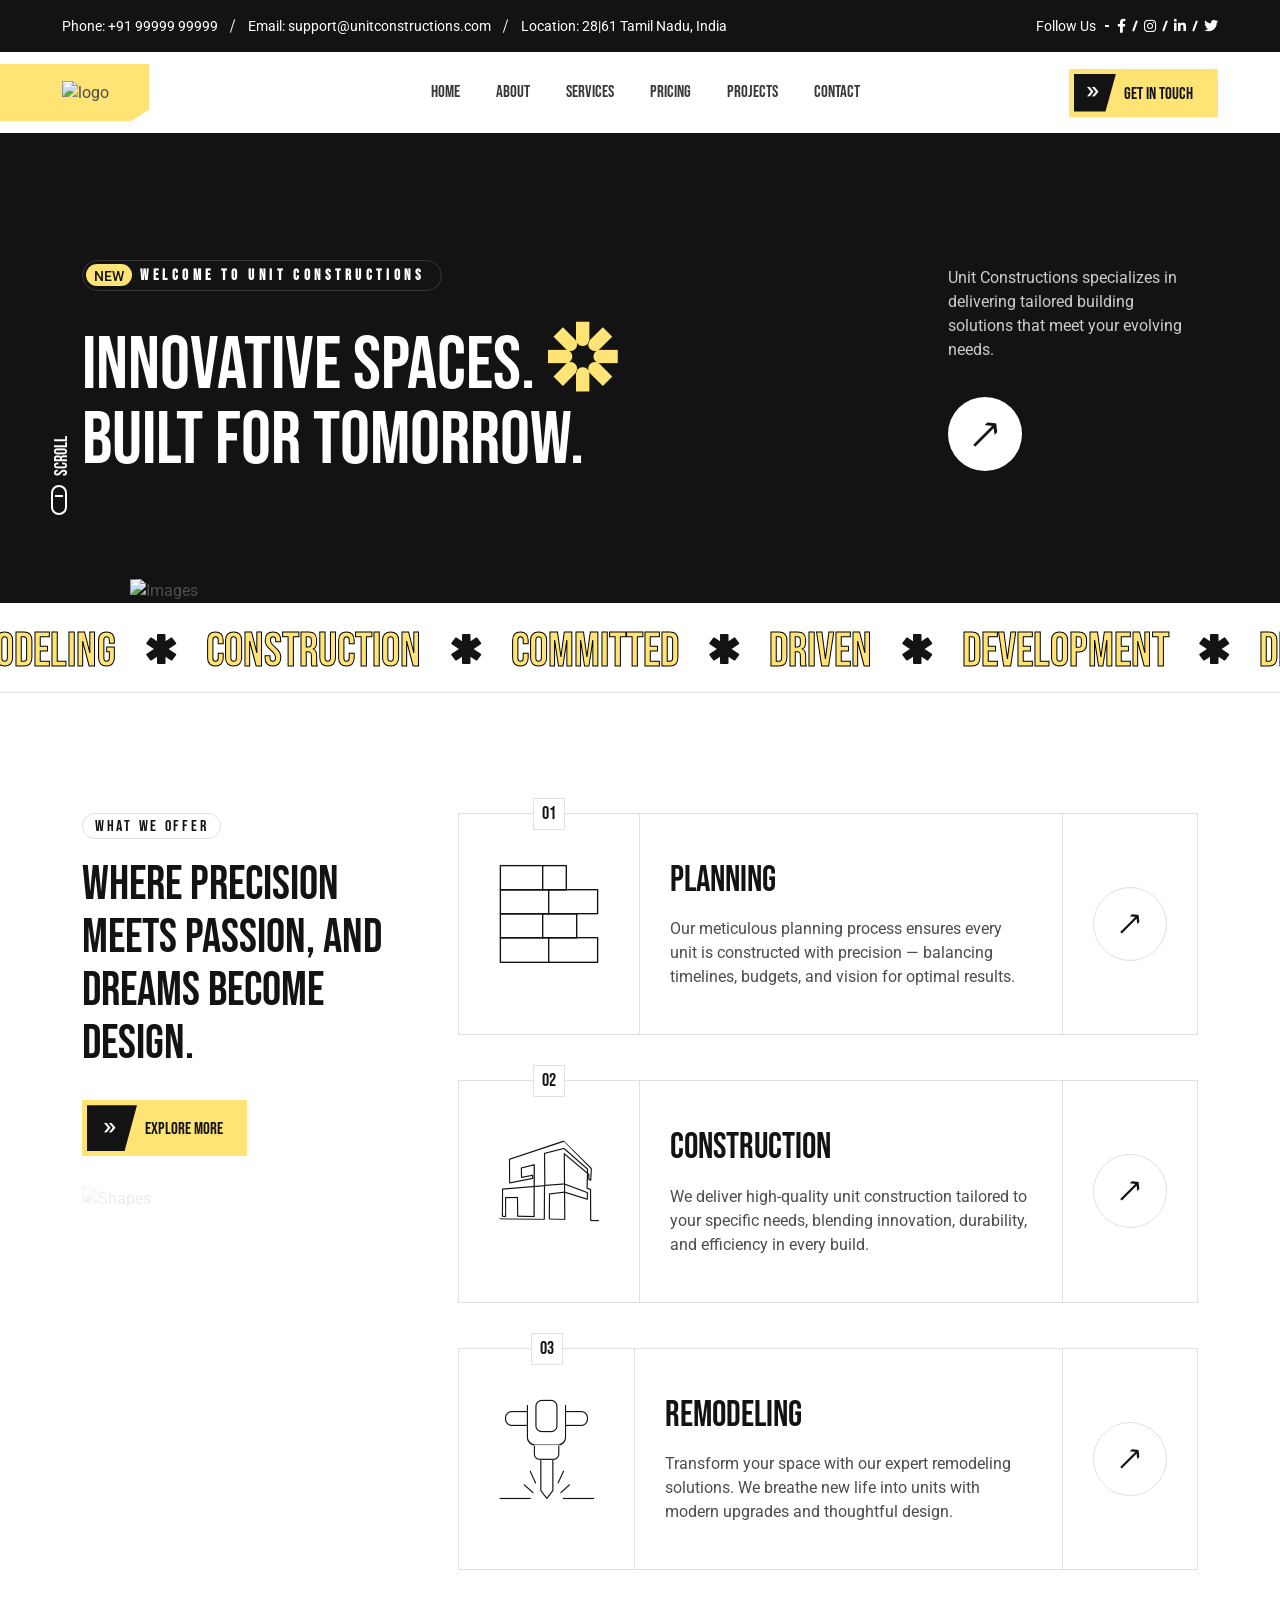
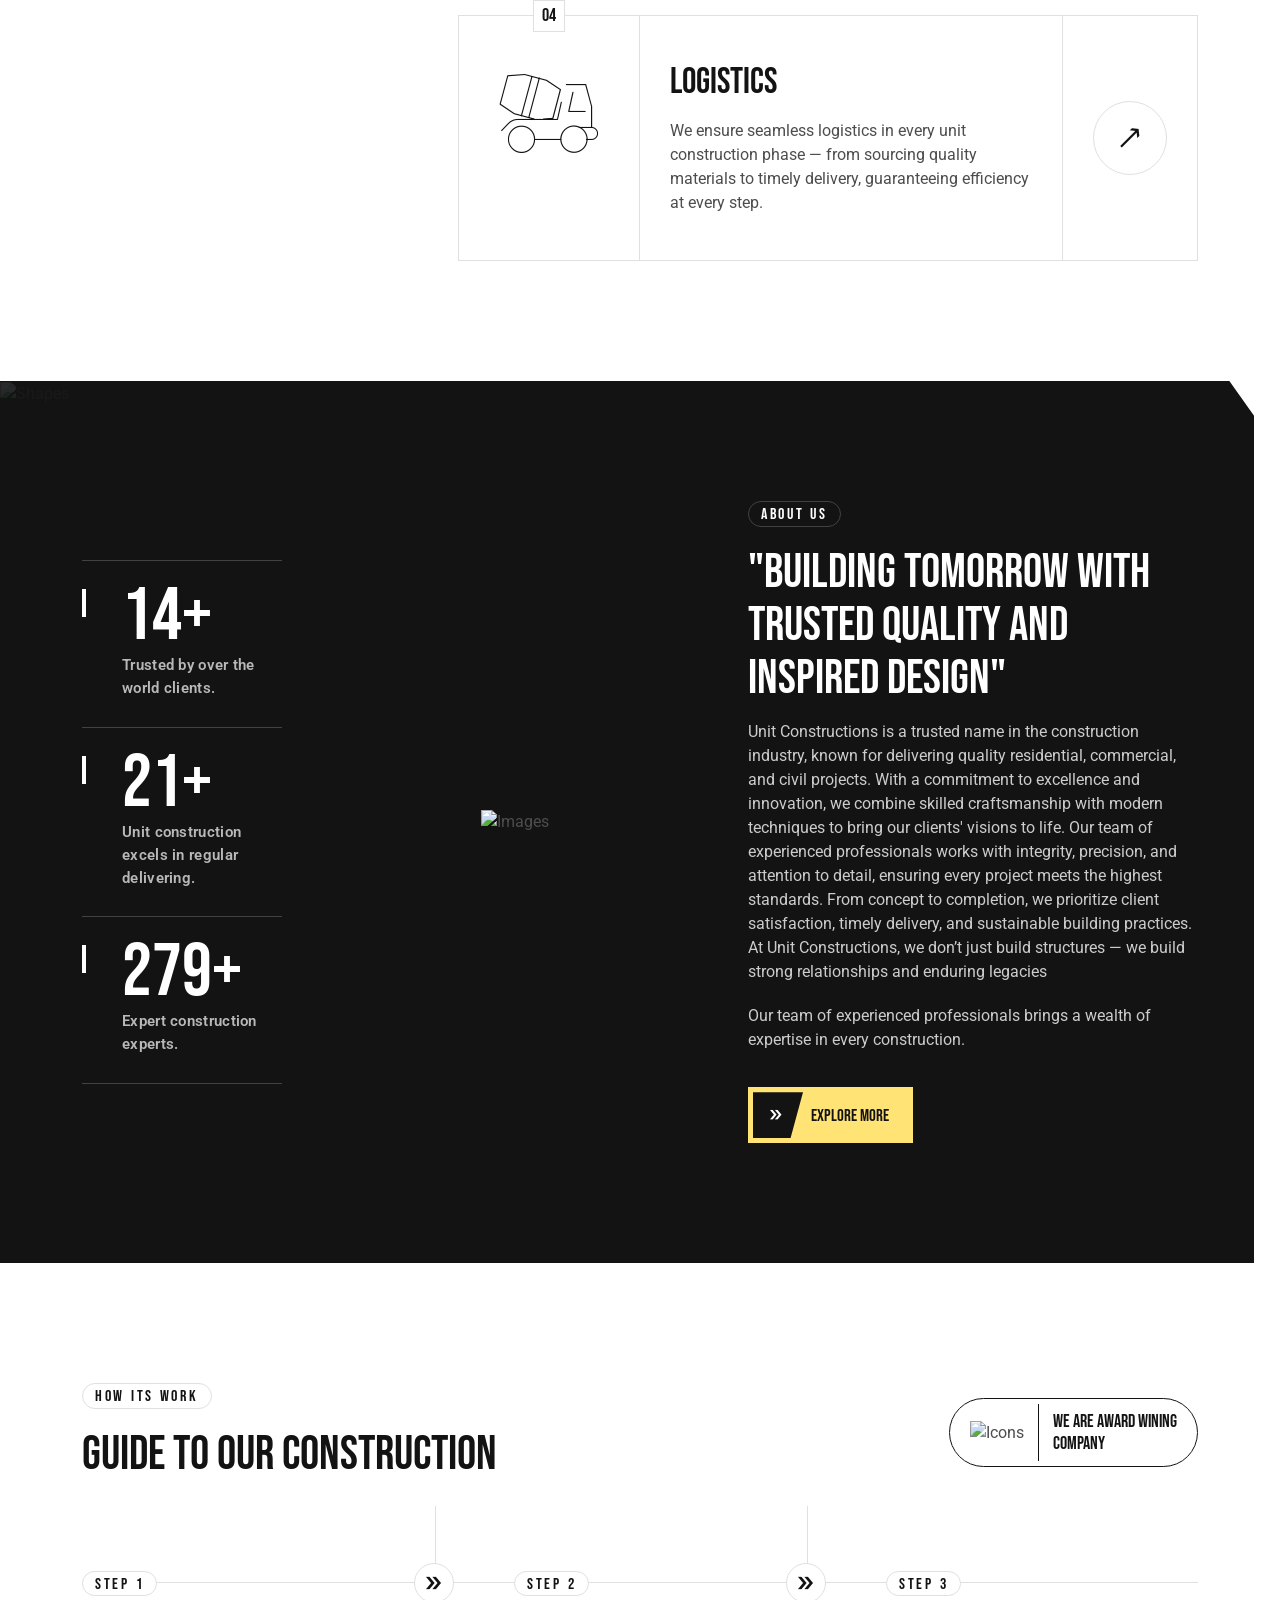
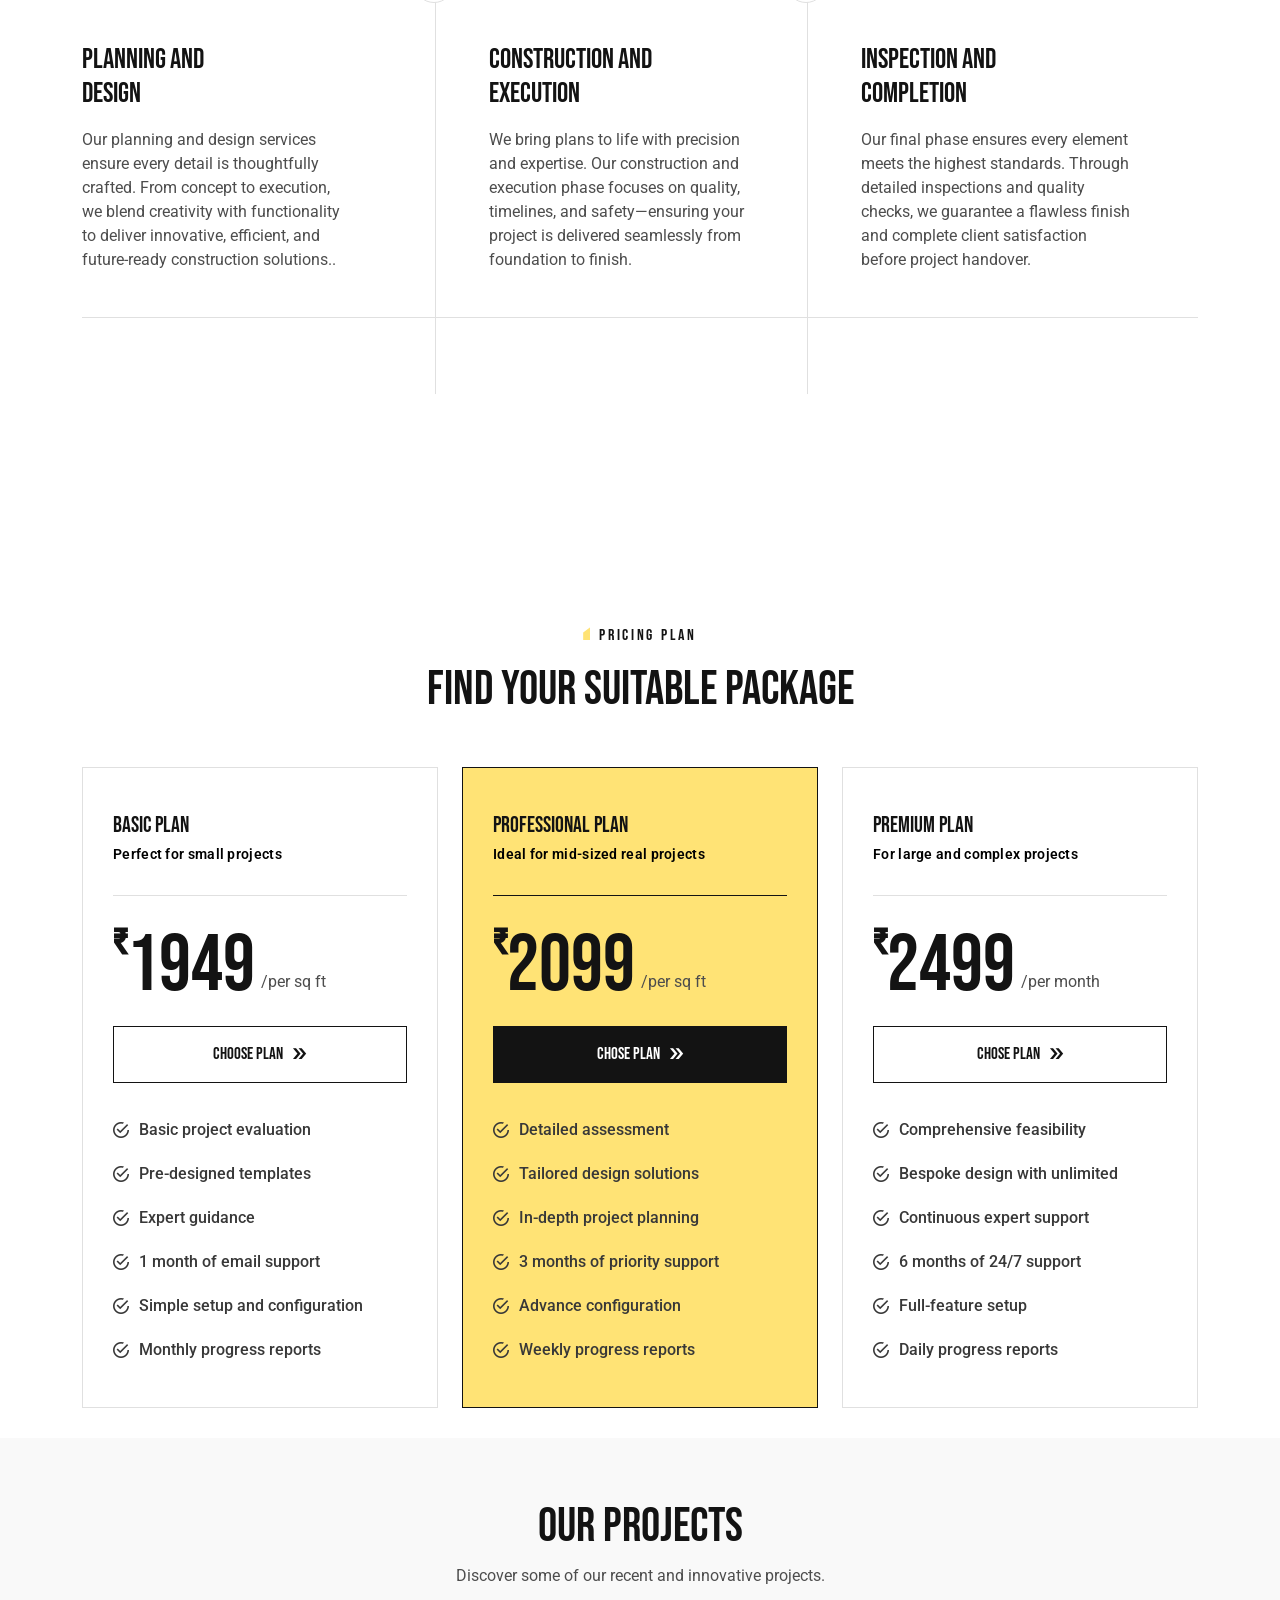
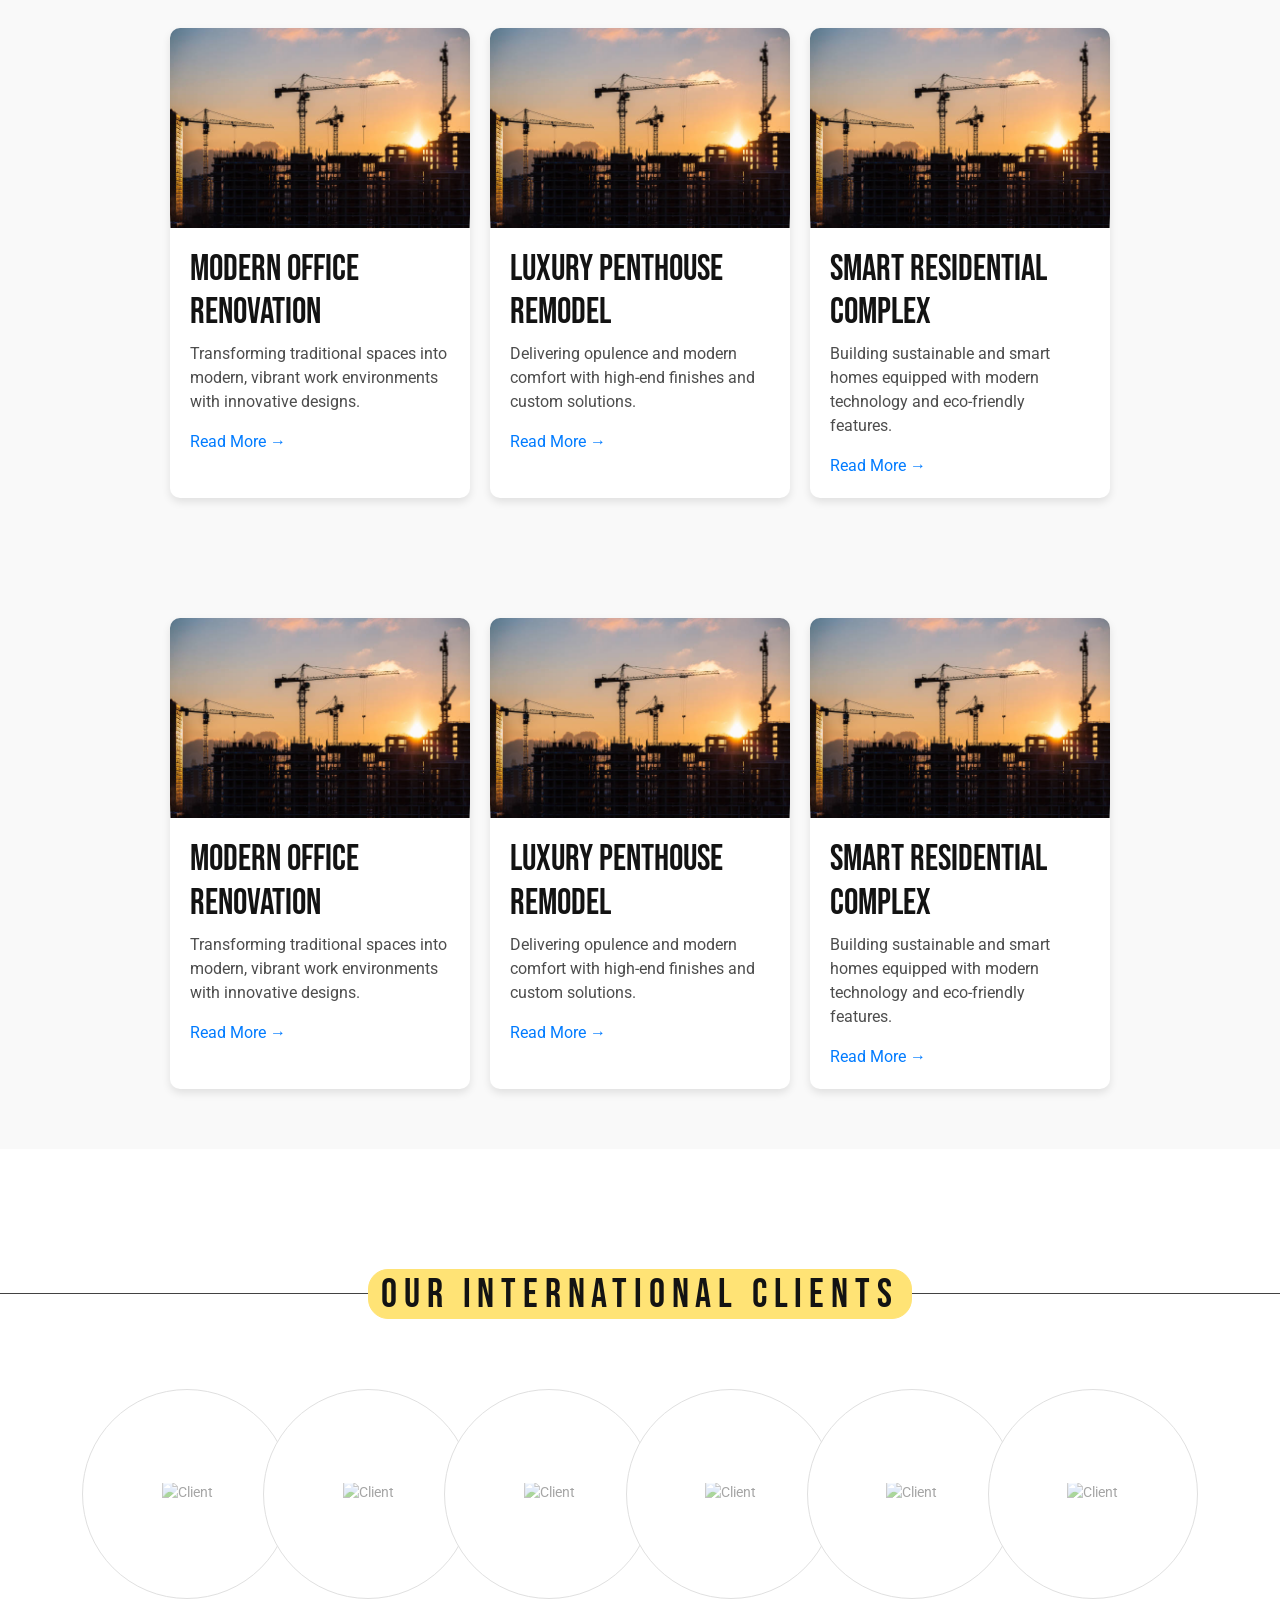
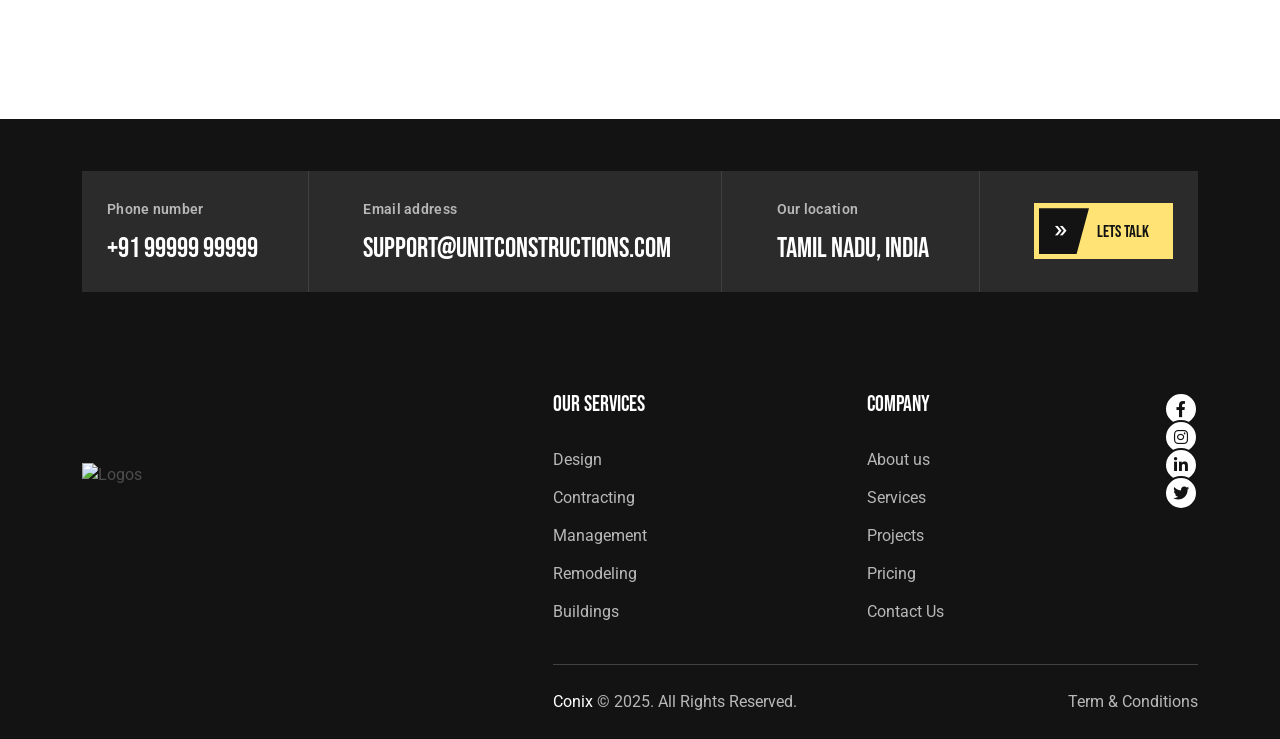
==== commit 11f77784: "project changed" ====
--- a/index.html
+++ b/index.html
@@ -832,7 +832,7 @@
             <div class="projects-grid" style="display: flex; gap: 20px; flex-wrap: wrap; justify-content: center;">
                <!-- Project 1 -->
                <div class="project-card" style="background: #fff; border-radius: 10px; overflow: hidden; box-shadow: 0 4px 8px rgba(0,0,0,0.1); width: 300px;">
-                  <img src="images/project1.jpg" alt="Project 1" style="width: 100%; height: 200px; object-fit: cover;">
+                  <img src="Images/h3-project-images.jpg" alt="Project 1" style="width: 100%; height: 200px; object-fit: cover;">
                   <div class="project-content" style="padding: 20px;">
                      <h3>Modern Office Renovation</h3>
                      <p>Transforming traditional spaces into modern, vibrant work environments with innovative designs.</p>
@@ -842,7 +842,7 @@
       
                <!-- Project 2 -->
                <div class="project-card" style="background: #fff; border-radius: 10px; overflow: hidden; box-shadow: 0 4px 8px rgba(0,0,0,0.1); width: 300px;">
-                  <img src="images/project2.jpg" alt="Project 2" style="width: 100%; height: 200px; object-fit: cover;">
+                  <img src="Images/h3-project-images.jpg" alt="Project 2" style="width: 100%; height: 200px; object-fit: cover;">
                   <div class="project-content" style="padding: 20px;">
                      <h3>Luxury Penthouse Remodel</h3>
                      <p>Delivering opulence and modern comfort with high-end finishes and custom solutions.</p>
@@ -852,7 +852,7 @@
       
                <!-- Project 3 -->
                <div class="project-card" style="background: #fff; border-radius: 10px; overflow: hidden; box-shadow: 0 4px 8px rgba(0,0,0,0.1); width: 300px;">
-                  <img src="images/project3.jpg" alt="Project 3" style="width: 100%; height: 200px; object-fit: cover;">
+                  <img src="Images/h3-project-images.jpg" alt="Project 3" style="width: 100%; height: 200px; object-fit: cover;">
                   <div class="project-content" style="padding: 20px;">
                      <h3>Smart Residential Complex</h3>
                      <p>Building sustainable and smart homes equipped with modern technology and eco-friendly features.</p>
@@ -868,7 +868,7 @@
             <div class="projects-grid" style="display: flex; gap: 20px; flex-wrap: wrap; justify-content: center;">
                <!-- Project 1 -->
                <div class="project-card" style="background: #fff; border-radius: 10px; overflow: hidden; box-shadow: 0 4px 8px rgba(0,0,0,0.1); width: 300px;">
-                  <img src="images/project1.jpg" alt="Project 1" style="width: 100%; height: 200px; object-fit: cover;">
+                  <img src="Images/h3-project-images.jpg" alt="Project 1" style="width: 100%; height: 200px; object-fit: cover;">
                   <div class="project-content" style="padding: 20px;">
                      <h3>Modern Office Renovation</h3>
                      <p>Transforming traditional spaces into modern, vibrant work environments with innovative designs.</p>
@@ -878,7 +878,7 @@
       
                <!-- Project 2 -->
                <div class="project-card" style="background: #fff; border-radius: 10px; overflow: hidden; box-shadow: 0 4px 8px rgba(0,0,0,0.1); width: 300px;">
-                  <img src="images/project2.jpg" alt="Project 2" style="width: 100%; height: 200px; object-fit: cover;">
+                  <img src="Images/h3-project-images.jpg" alt="Project 2" style="width: 100%; height: 200px; object-fit: cover;">
                   <div class="project-content" style="padding: 20px;">
                      <h3>Luxury Penthouse Remodel</h3>
                      <p>Delivering opulence and modern comfort with high-end finishes and custom solutions.</p>
@@ -888,7 +888,7 @@
       
                <!-- Project 3 -->
                <div class="project-card" style="background: #fff; border-radius: 10px; overflow: hidden; box-shadow: 0 4px 8px rgba(0,0,0,0.1); width: 300px;">
-                  <img src="images/project3.jpg" alt="Project 3" style="width: 100%; height: 200px; object-fit: cover;">
+                  <img src="Images/h3-project-images.jpg" alt="Project 3" style="width: 100%; height: 200px; object-fit: cover;">
                   <div class="project-content" style="padding: 20px;">
                      <h3>Smart Residential Complex</h3>
                      <p>Building sustainable and smart homes equipped with modern technology and eco-friendly features.</p>
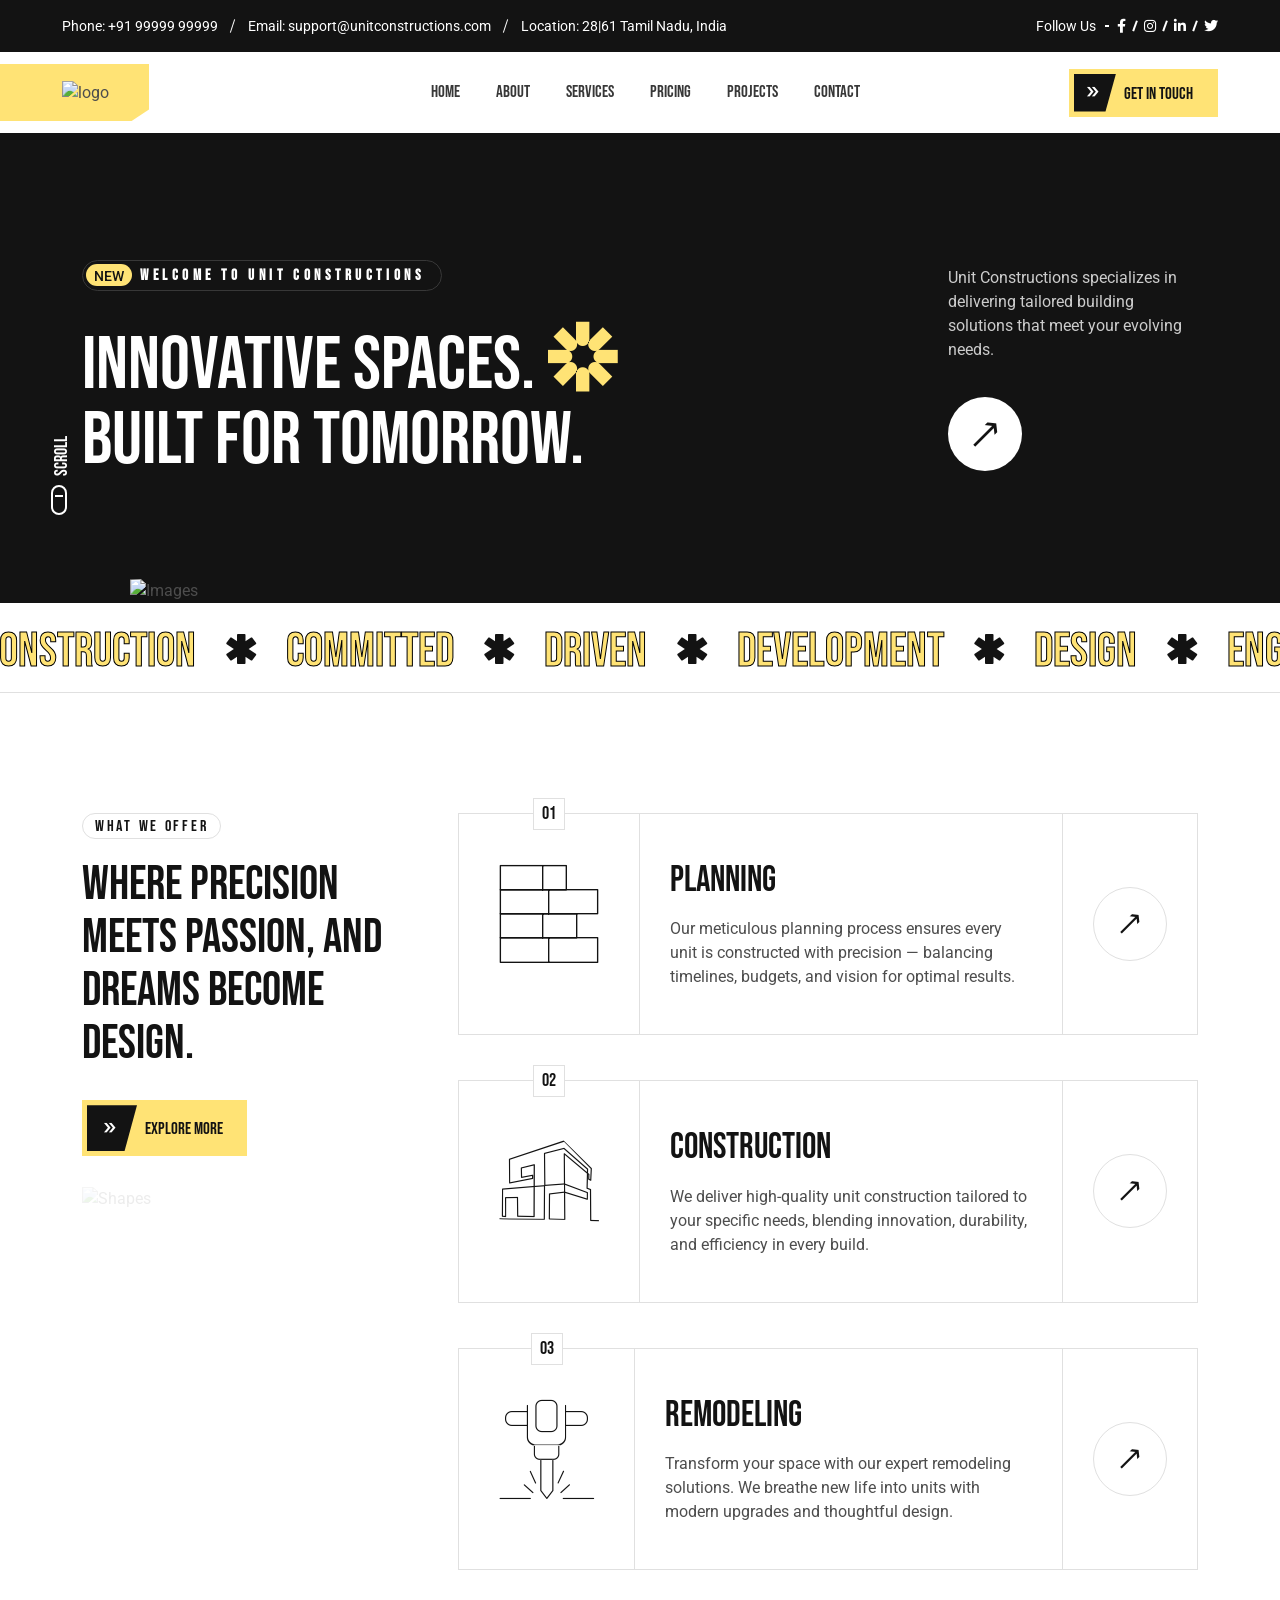
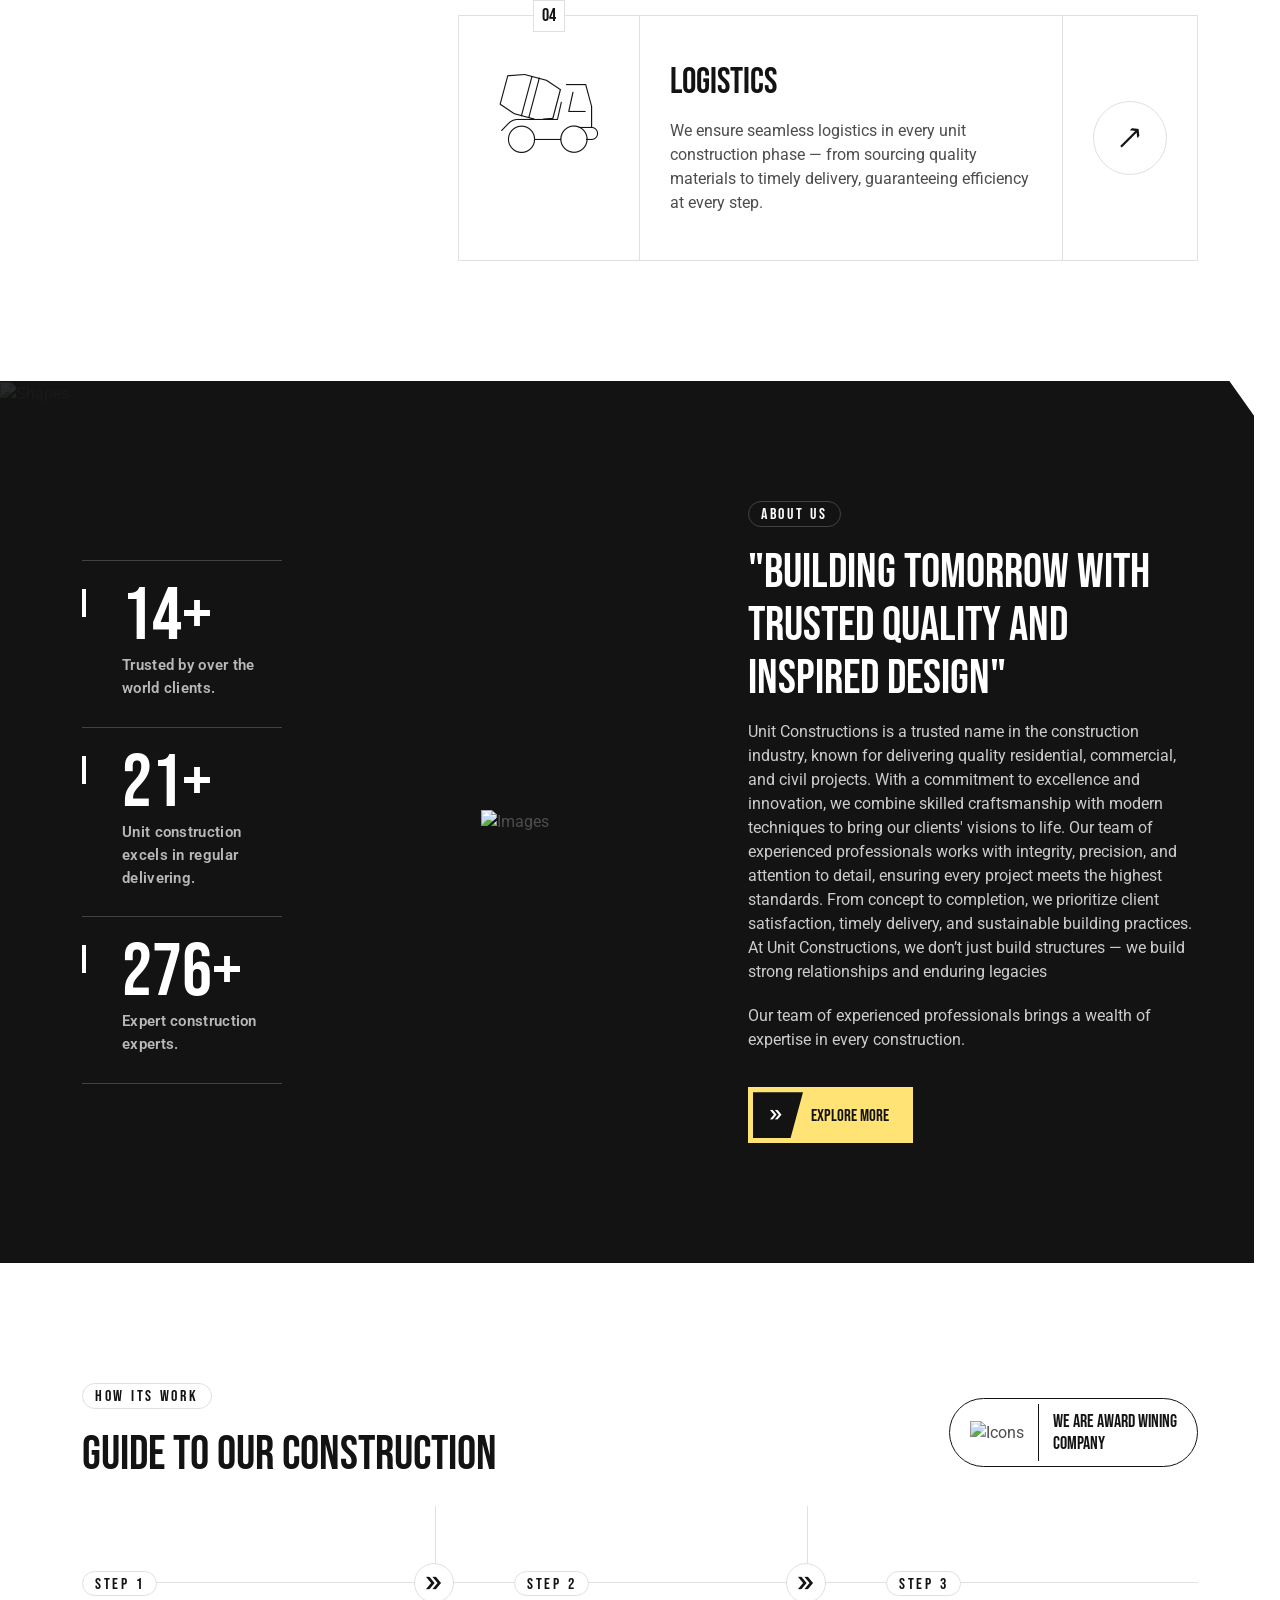
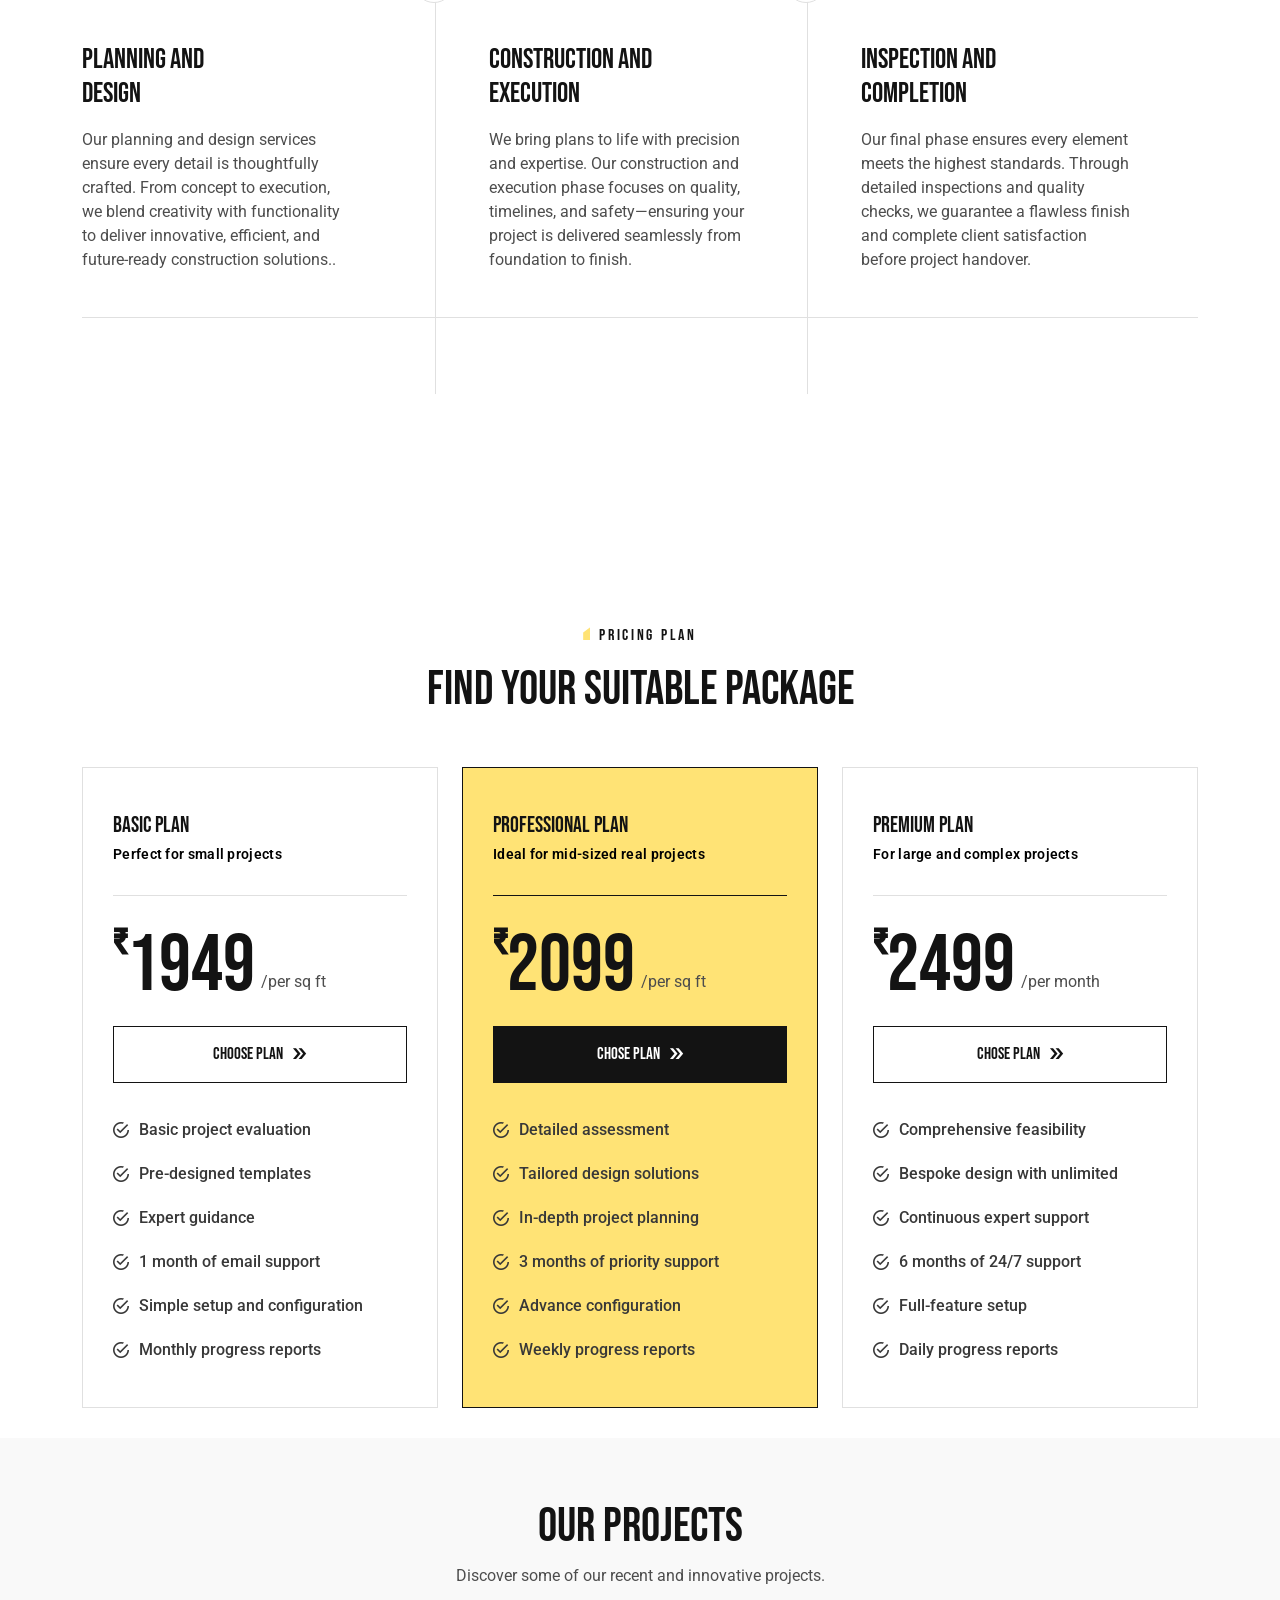
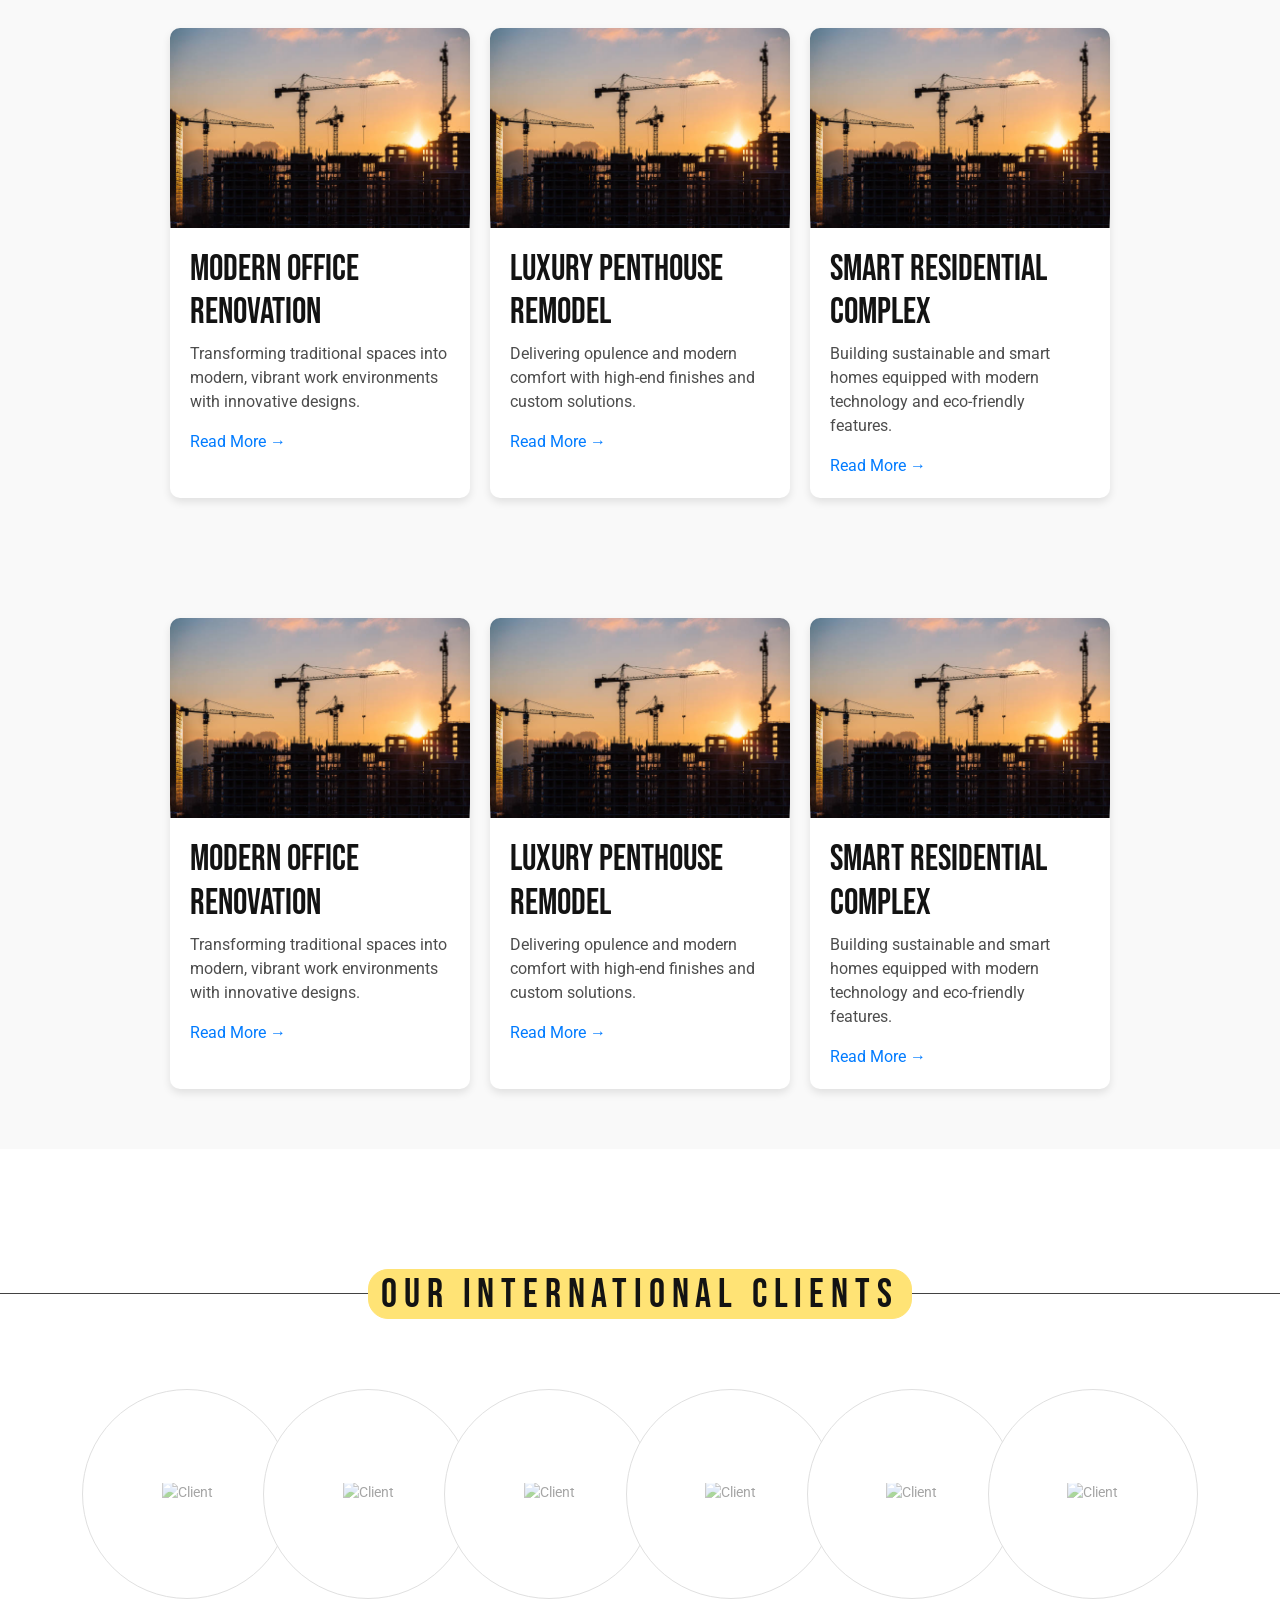
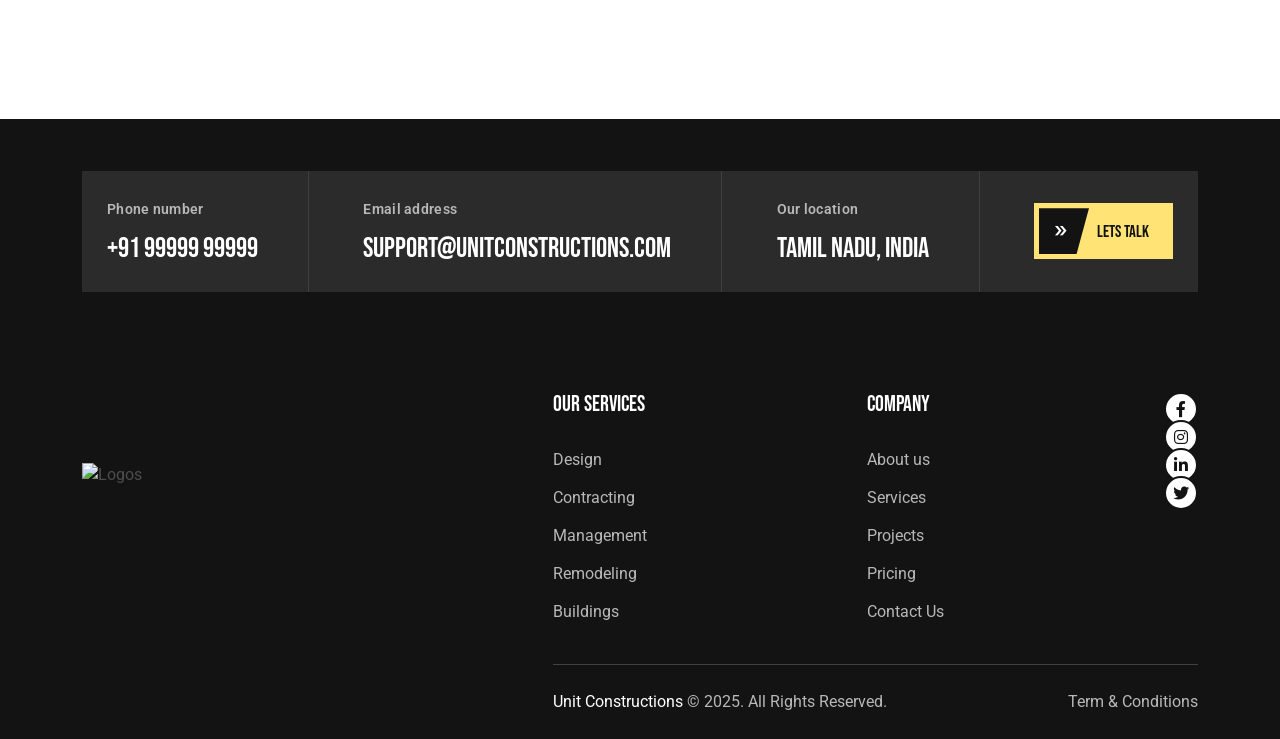
==== commit 2cd67722: "terms updated" ====
--- a/index.html
+++ b/index.html
@@ -1068,11 +1068,12 @@
                      </div>
                      <div class="copyright-wrapper">
                         <div class="copyright-text">
-                           <p> <a href="#" target="_blank">Conix</a> © 2025. All Rights Reserved.</p>
+                           <p> <a href="#" target="_blank">Unit Constructions</a> © 2025. All Rights Reserved.</p>
                         </div>
                         <div class="copyright-menu">
                            <ul>
-                              <li><a href="#">Term & Conditions</a></li>
+                              <li><a href="./tc.html">Term & Conditions</a></li>
+                              
                            </ul>
                         </div>
                      </div>
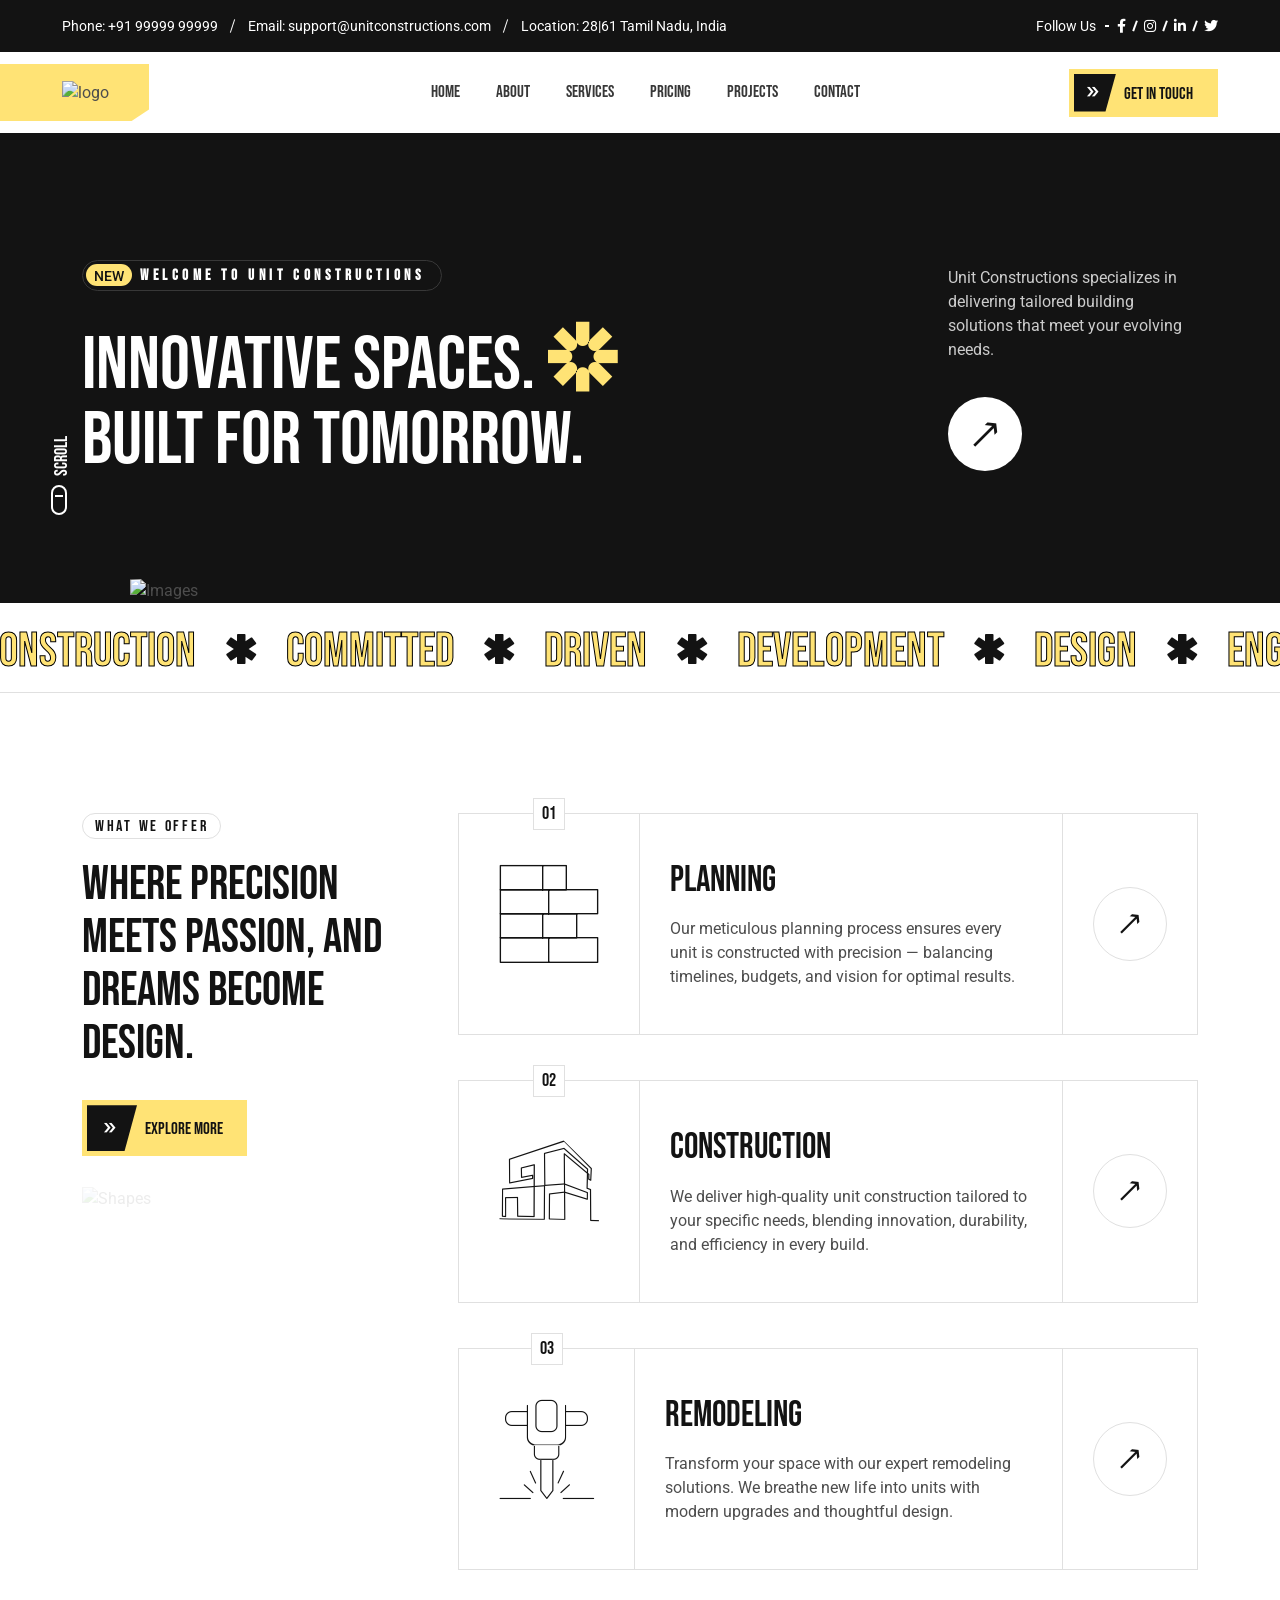
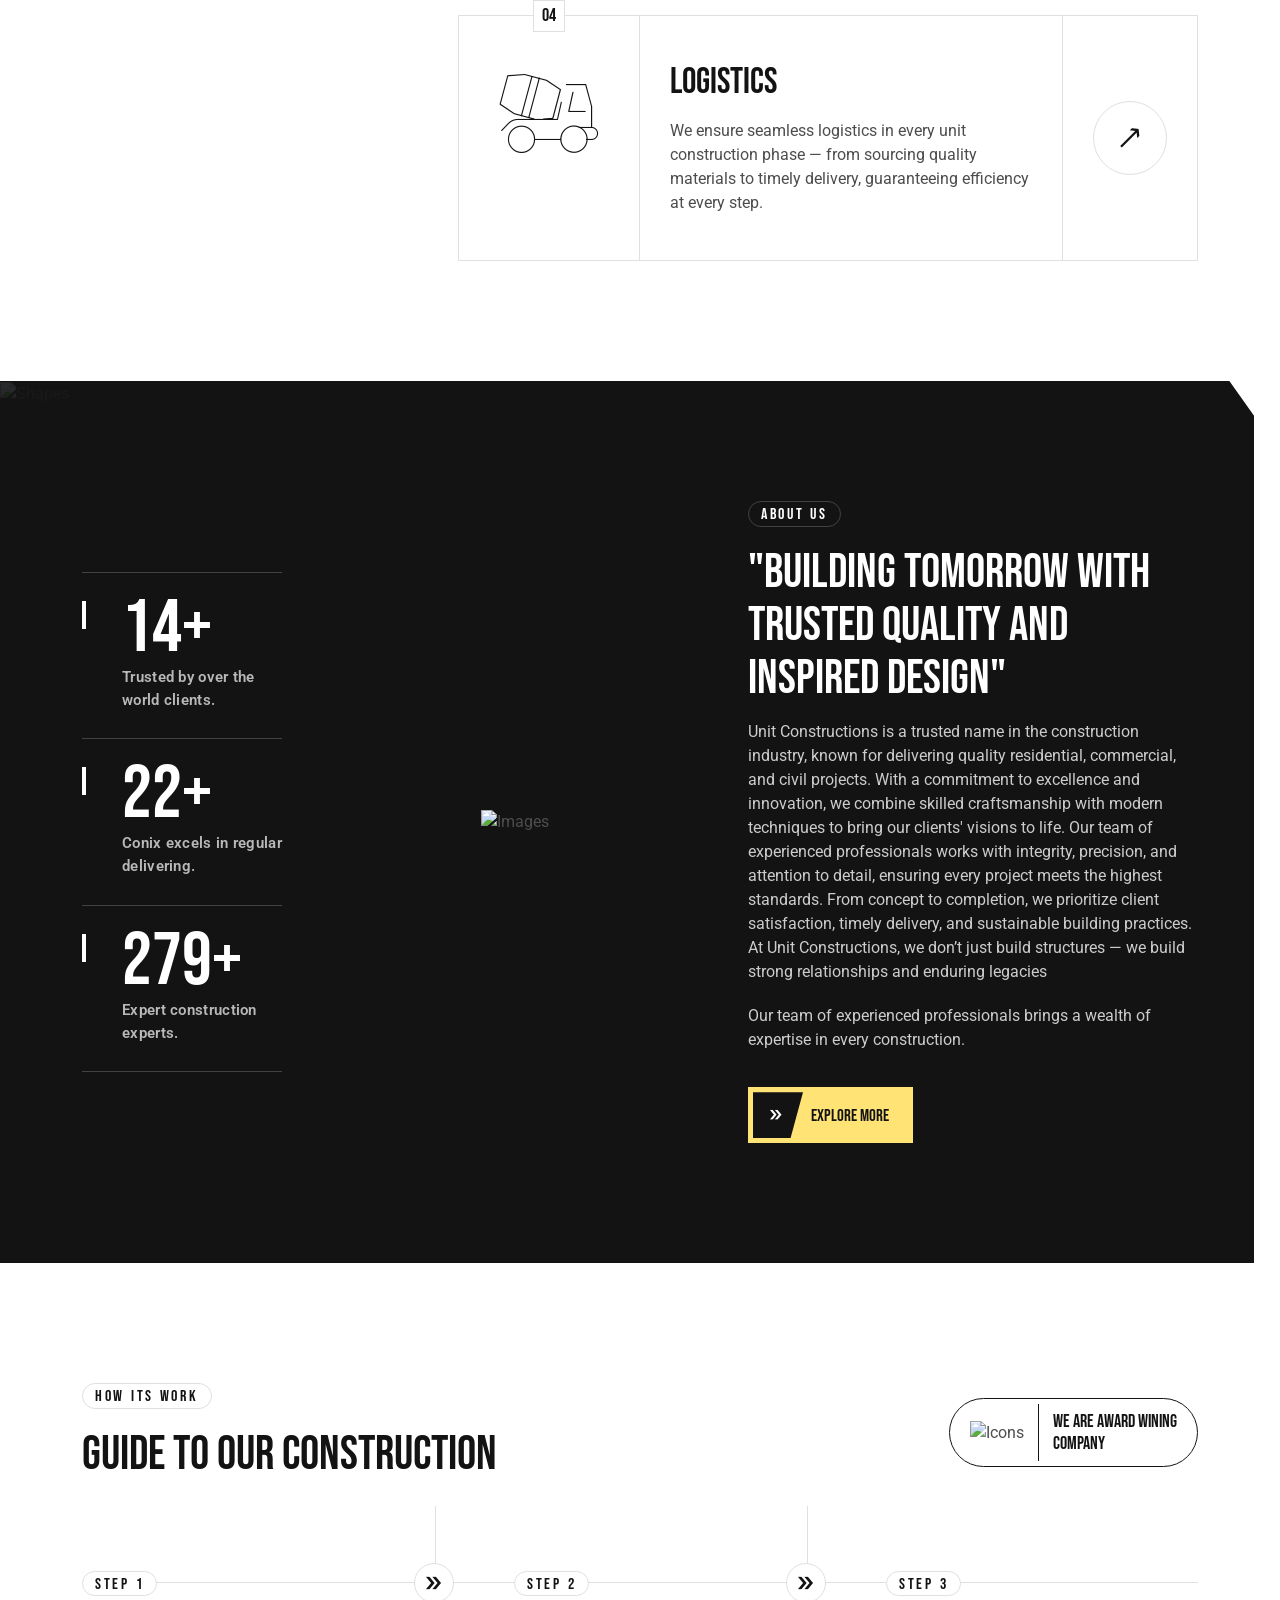
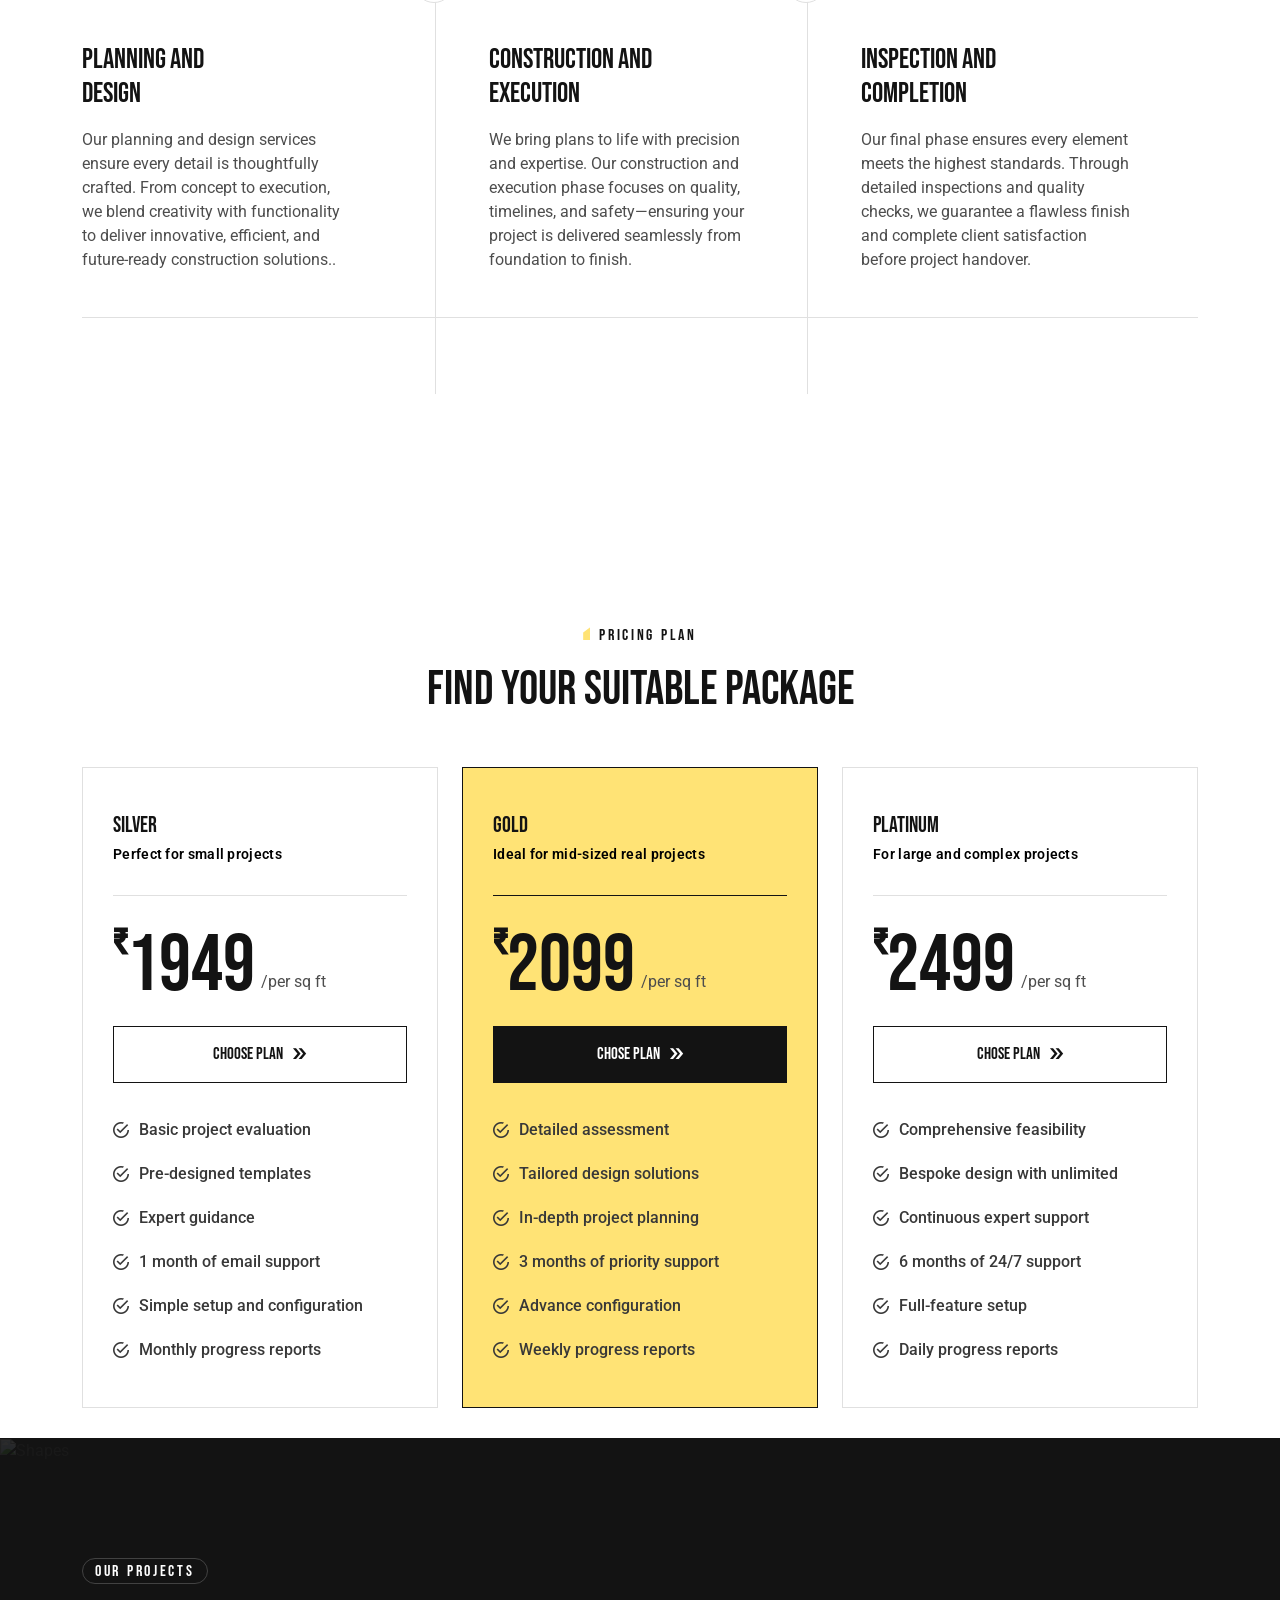
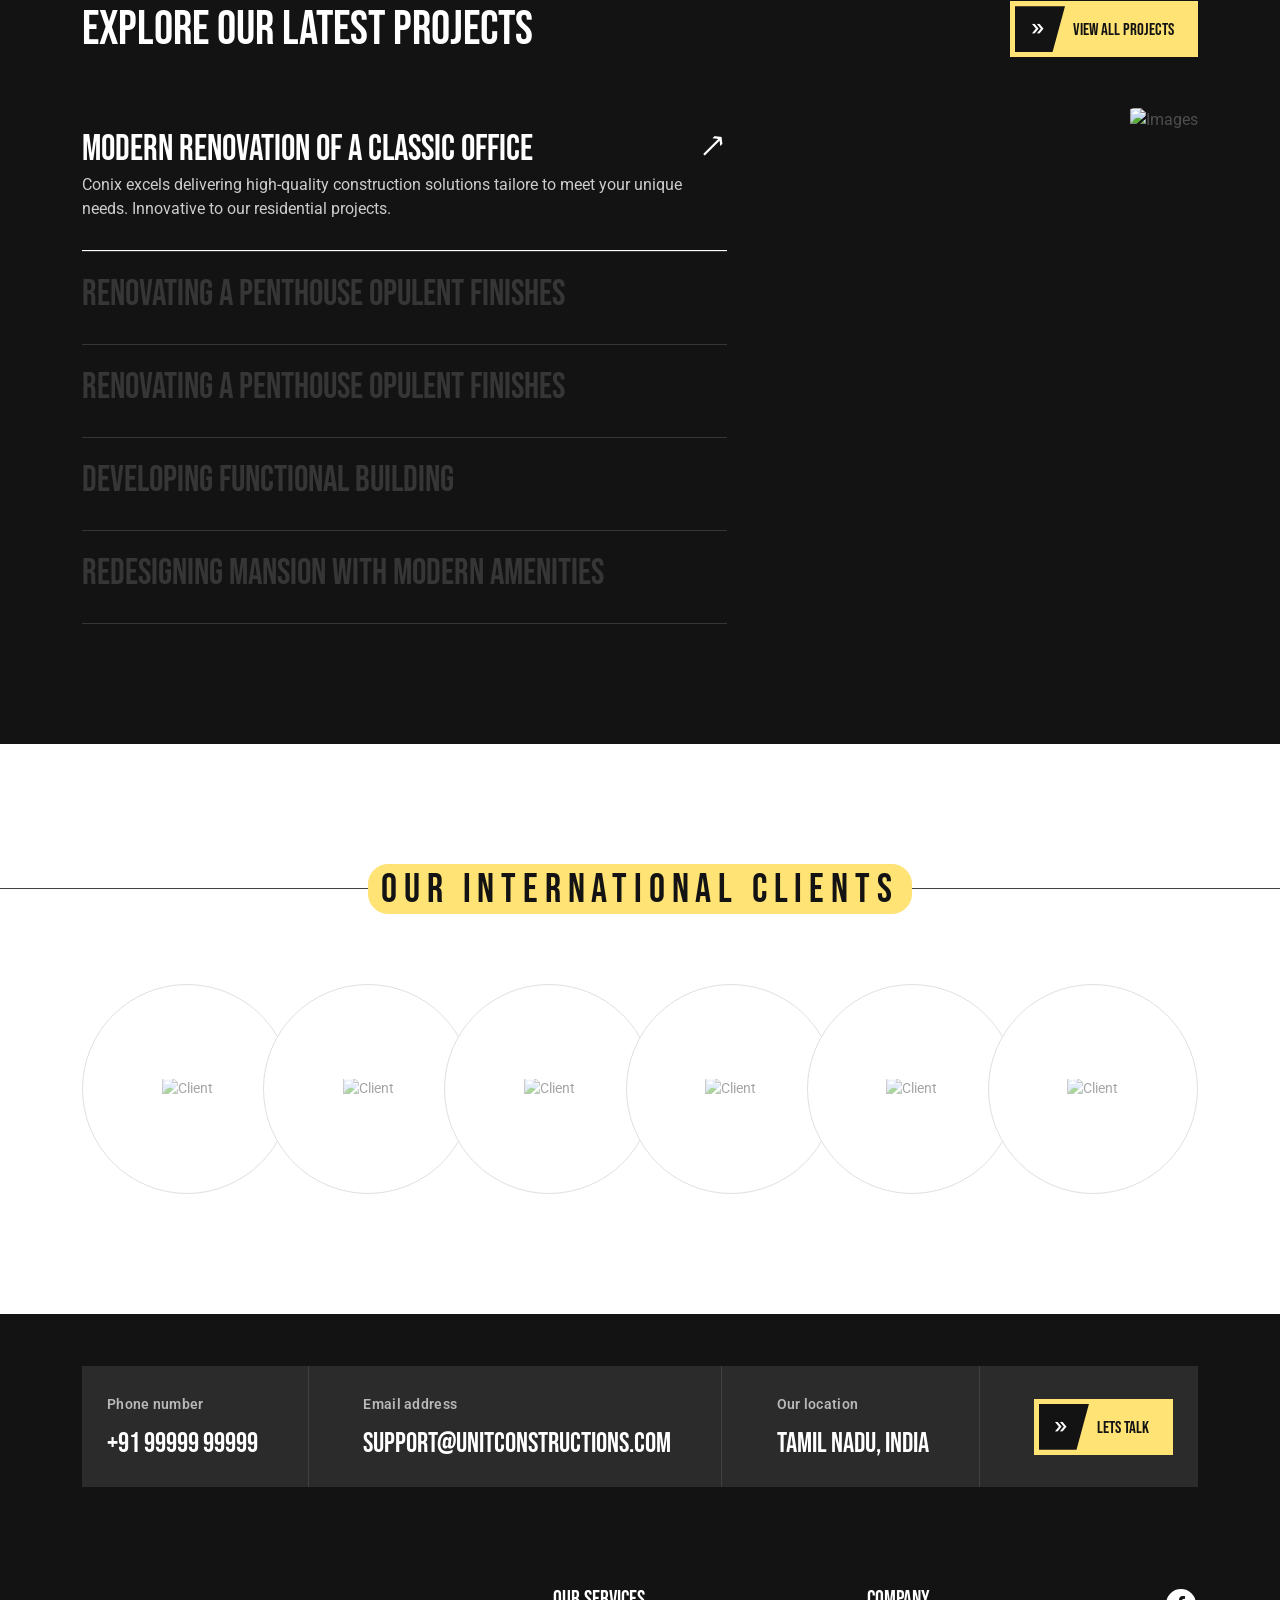
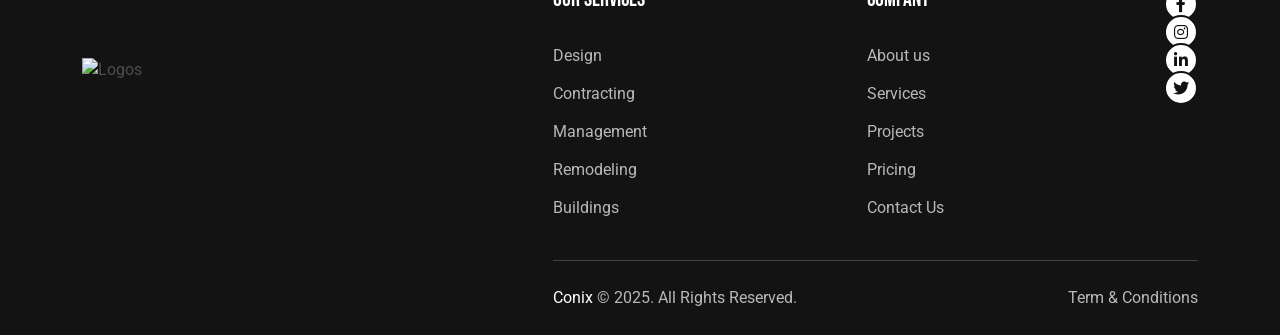
==== commit b362cc6d: "serv&price" ====
--- a/index.html
+++ b/index.html
@@ -176,60 +176,6 @@
          </div>
       </div>
    </header>
-
-   <header class="tj-header-area header-duplicate header-sticky header-3">
-      <div class="header-bottom-area">
-         <div class="container-fluid">
-            <div class="row">
-               <div class="col-12">
-                  <div class="header-wrapper-three">
-                     <div class="site-logo">
-                        <a class="logo" href="index.html">
-                           <img src="images/dark-logo.png" alt="logo">
-                        </a>
-                     </div>
-                     <div class="mainmenu d-none d-lg-inline-flex">
-                        <ul>
-                           <li><a href="index.html">Home</a></li>
-                           <li><a href=#tj-about-section>About</a></li>
-                           <li><a href="services.html">Services</a></li>
-                           <li><a href=#tj-pricing-section>Pricing</a></li>
-                           <li><a href="projects.html">Projects</a></li>
-                           <li><a href="contact.html">Contact</a></li>
-                        </ul>
-                     </div>                     
-                     <div class="header-right-item d-none d-lg-inline-flex">
-                        <div class="header-button">
-                           <a href="contact.html" class="tj-primary-btn sm-btn">
-                              <span class="btn_inner">
-                                 <span class="btn_icon">
-                                    <span>
-                                       <i class="tji-double-arrow"></i>
-                                       <i class="tji-double-arrow"></i>
-                                    </span>
-                                 </span>
-
-                                 <span class="btn_text">
-                                    <span>Get in touch</span>
-                                 </span>
-                              </span>
-                           </a>
-                        </div>
-                     </div>
-                     <div class="menu-bar mobile_menu_bar style-2 d-lg-none">
-                        <button>
-                           <span></span>
-                           <span></span>
-                           <span></span>
-                           <span></span>
-                        </button>
-                     </div>
-                  </div>
-               </div>
-            </div>
-         </div>
-      </div>
-   </header>
    <!-- end: Header Area -->
 
    <main id="primary" class="site-main">
@@ -566,7 +512,7 @@
                         </div>
                         <div class="funfact-item-three wow fadeInUp" data-wow-delay=".4s">
                            <div class="tj-count"><span class="counter">23</span>+</div>
-                           <span class="sub-title">Unit construction excels in regular <br> delivering.</span>
+                           <span class="sub-title">Conix excels in regular <br> delivering.</span>
                         </div>
                         <div class="funfact-item-three wow fadeInUp" data-wow-delay=".5s">
                            <div class="tj-count"><span class="counter">300</span>+</div>
@@ -706,7 +652,6 @@
          </div>
       </section>
       <!-- end: Steps Section -->
-
       <!-- start: Price Section -->
       <section id="tj-price-section-services"class="tj-price-section inner-page">
          <div class="container">
@@ -722,7 +667,7 @@
                <div class="col-lg-4 col-md-6">
                   <div class="tj-price-item style-2">
                      <div class="price-header">
-                        <h5 class="title">Basic Plan</h5>
+                        <h5 class="title">Silver</h5>
                         <span class="sub-title">Perfect for small projects</span>
                      </div>
                      <div class="price-percent">
@@ -755,7 +700,7 @@
                <div class="col-lg-4 col-md-6">
                   <div class="tj-price-item active">
                      <div class="price-header">
-                        <h5 class="title">Professional Plan</h5>
+                        <h5 class="title">Gold</h5>
                         <span class="sub-title">Ideal for mid-sized real projects</span>
                      </div>
                      <div class="price-percent">
@@ -788,12 +733,12 @@
                <div class="col-lg-4 col-md-6">
                   <div class="tj-price-item style-2">
                      <div class="price-header">
-                        <h5 class="title">Premium Plan</h5>
+                        <h5 class="title">Platinum</h5>
                         <span class="sub-title">For large and complex projects</span>
                      </div>
                      <div class="price-percent">
                         <div class="number">₹<span>2499</span></div>
-                        <div class="month">/per month</div>
+                        <div class="month">/per sq ft</div>
                      </div>
                      <div class="price-button">
                         <a class="tj-transparent-btn" href="contact.html">
@@ -823,82 +768,72 @@
       </section>
       <!-- end: Price Section -->
       <!-- start: Project Section -->
-      <section id="our-projects" style="padding: 60px 0; background: #f9f9f9;">
+      <section class="tj-project-section-three">
          <div class="container">
-            <div class="section-title" style="text-align: center; margin-bottom: 40px;">
-               <h2>Our Projects</h2>
-               <p>Discover some of our recent and innovative projects.</p>
-            </div>
-            <div class="projects-grid" style="display: flex; gap: 20px; flex-wrap: wrap; justify-content: center;">
-               <!-- Project 1 -->
-               <div class="project-card" style="background: #fff; border-radius: 10px; overflow: hidden; box-shadow: 0 4px 8px rgba(0,0,0,0.1); width: 300px;">
-                  <img src="Images/h3-project-images.jpg" alt="Project 1" style="width: 100%; height: 200px; object-fit: cover;">
-                  <div class="project-content" style="padding: 20px;">
-                     <h3>Modern Office Renovation</h3>
-                     <p>Transforming traditional spaces into modern, vibrant work environments with innovative designs.</p>
-                     <a href="#" style="color: #007bff; text-decoration: none;">Read More →</a>
-                  </div>
-               </div>
-      
-               <!-- Project 2 -->
-               <div class="project-card" style="background: #fff; border-radius: 10px; overflow: hidden; box-shadow: 0 4px 8px rgba(0,0,0,0.1); width: 300px;">
-                  <img src="Images/h3-project-images.jpg" alt="Project 2" style="width: 100%; height: 200px; object-fit: cover;">
-                  <div class="project-content" style="padding: 20px;">
-                     <h3>Luxury Penthouse Remodel</h3>
-                     <p>Delivering opulence and modern comfort with high-end finishes and custom solutions.</p>
-                     <a href="#" style="color: #007bff; text-decoration: none;">Read More →</a>
-                  </div>
-               </div>
-      
-               <!-- Project 3 -->
-               <div class="project-card" style="background: #fff; border-radius: 10px; overflow: hidden; box-shadow: 0 4px 8px rgba(0,0,0,0.1); width: 300px;">
-                  <img src="Images/h3-project-images.jpg" alt="Project 3" style="width: 100%; height: 200px; object-fit: cover;">
-                  <div class="project-content" style="padding: 20px;">
-                     <h3>Smart Residential Complex</h3>
-                     <p>Building sustainable and smart homes equipped with modern technology and eco-friendly features.</p>
-                     <a href="#" style="color: #007bff; text-decoration: none;">Read More →</a>
-                  </div>
-               </div>
-            </div>
-         </div>
-      </section>
-      <section id="our-projects" style="padding: 60px 0; background: #f9f9f9;">
-         <div class="container">
-           
-            <div class="projects-grid" style="display: flex; gap: 20px; flex-wrap: wrap; justify-content: center;">
-               <!-- Project 1 -->
-               <div class="project-card" style="background: #fff; border-radius: 10px; overflow: hidden; box-shadow: 0 4px 8px rgba(0,0,0,0.1); width: 300px;">
-                  <img src="Images/h3-project-images.jpg" alt="Project 1" style="width: 100%; height: 200px; object-fit: cover;">
-                  <div class="project-content" style="padding: 20px;">
-                     <h3>Modern Office Renovation</h3>
-                     <p>Transforming traditional spaces into modern, vibrant work environments with innovative designs.</p>
-                     <a href="#" style="color: #007bff; text-decoration: none;">Read More →</a>
-                  </div>
-               </div>
-      
-               <!-- Project 2 -->
-               <div class="project-card" style="background: #fff; border-radius: 10px; overflow: hidden; box-shadow: 0 4px 8px rgba(0,0,0,0.1); width: 300px;">
-                  <img src="Images/h3-project-images.jpg" alt="Project 2" style="width: 100%; height: 200px; object-fit: cover;">
-                  <div class="project-content" style="padding: 20px;">
-                     <h3>Luxury Penthouse Remodel</h3>
-                     <p>Delivering opulence and modern comfort with high-end finishes and custom solutions.</p>
-                     <a href="#" style="color: #007bff; text-decoration: none;">Read More →</a>
-                  </div>
-               </div>
-      
-               <!-- Project 3 -->
-               <div class="project-card" style="background: #fff; border-radius: 10px; overflow: hidden; box-shadow: 0 4px 8px rgba(0,0,0,0.1); width: 300px;">
-                  <img src="Images/h3-project-images.jpg" alt="Project 3" style="width: 100%; height: 200px; object-fit: cover;">
-                  <div class="project-content" style="padding: 20px;">
-                     <h3>Smart Residential Complex</h3>
-                     <p>Building sustainable and smart homes equipped with modern technology and eco-friendly features.</p>
-                     <a href="#" style="color: #007bff; text-decoration: none;">Read More →</a>
-                  </div>
-               </div>
-            </div>
-         </div>
-      </section>
-            
+            <div class="row">
+               <div class="col-12">
+                  <div class="sec-heading style-2">
+                     <div class="sec-text wow fadeInUp" data-wow-delay=".3s">
+                        <span class="sub-title">Our projects</span>
+                        <h2 class="sec-title">Explore Our latest projects</h2>
+                     </div>
+                     <div class="project-button wow fadeInUp" data-wow-delay=".5s">
+                        <a href="project-details.html" class="tj-primary-btn">
+                           <span class="btn_inner">
+                              <span class="btn_icon">
+                                 <span>
+                                    <i class="tji-double-arrow"></i>
+                                    <i class="tji-double-arrow"></i>
+                                 </span>
+                              </span>
+                              <span class="btn_text">
+                                 <span>View all projects</span>
+                              </span>
+                           </span>
+                        </a>
+                     </div>
+                  </div>
+               </div>
+            </div>
+            <div class="row">
+               <div class="col-12">
+                  <div class="project-wrapper-three d-flex justify-content-between">
+                     <div class="project_list_wrap">
+                        <div class="project_item active wow fadeInUp" data-wow-delay=".3s" data-src="assets/images/project/h3-project-images.jpg">
+                           <h3 class="title">Modern Renovation of a Classic Office</h3>
+                           <div class="desc">Conix excels delivering high-quality construction solutions tailore
+                              to meet your unique needs. Innovative to our residential projects.</div>
+                        </div>
+                        <div class="project_item wow fadeInUp" data-wow-delay=".3s" data-src="assets/images/project/h3-project-img-2.jpg">
+                           <h3 class="title">Renovating a Penthouse Opulent Finishes</h3>
+                           <div class="desc">Conix excels delivering high-quality construction solutions tailore
+                              to meet your unique needs. Innovative to our residential projects.</div>
+                        </div>
+                        <div class="project_item wow fadeInUp" data-wow-delay=".3s" data-src="assets/images/project/h3-project-img-3.jpg">
+                           <h3 class="title">Renovating a Penthouse Opulent Finishes</h3>
+                           <div class="desc">Conix excels delivering high-quality construction solutions tailore
+                              to meet your unique needs. Innovative to our residential projects.</div>
+                        </div>
+                        <div class="project_item wow fadeInUp" data-wow-delay=".3s" data-src="assets/images/project/h3-project-img-4.jpg">
+                           <h3 class="title">Developing Functional Building</h3>
+                           <div class="desc">Conix excels delivering high-quality construction solutions tailore
+                              to meet your unique needs. Innovative to our residential projects.</div>
+                        </div>
+                        <div class="project_item wow fadeInUp" data-wow-delay=".3s" data-src="assets/images/project/h3-project-img-5.jpg">
+                           <h3 class="title">Redesigning Mansion with Modern Amenities</h3>
+                           <div class="desc">Conix excels delivering high-quality construction solutions tailore
+                              to meet your unique needs. Innovative to our residential projects.</div>
+                        </div>
+                     </div>
+                     <div class="project_list_img_wrap wow fadeInUp" data-wow-delay=".5s">
+                        <div class="project_list_img">
+                           <img src="images/h3-project-images.jpg" alt="Images">
+                        </div>
+                     </div>
+                  </div>
+               </div>
+            </div>
+         </div>
          <div class="scale-shape">
             <img class="" src="images/h3-hero-shapes.png" alt="Shapes">
          </div>
@@ -1068,12 +1003,11 @@
                      </div>
                      <div class="copyright-wrapper">
                         <div class="copyright-text">
-                           <p> <a href="#" target="_blank">Unit Constructions</a> © 2025. All Rights Reserved.</p>
+                           <p> <a href="#" target="_blank">Conix</a> © 2025. All Rights Reserved.</p>
                         </div>
                         <div class="copyright-menu">
                            <ul>
-                              <li><a href="./tc.html">Term & Conditions</a></li>
-                              
+                              <li><a href="#">Term & Conditions</a></li>
                            </ul>
                         </div>
                      </div>
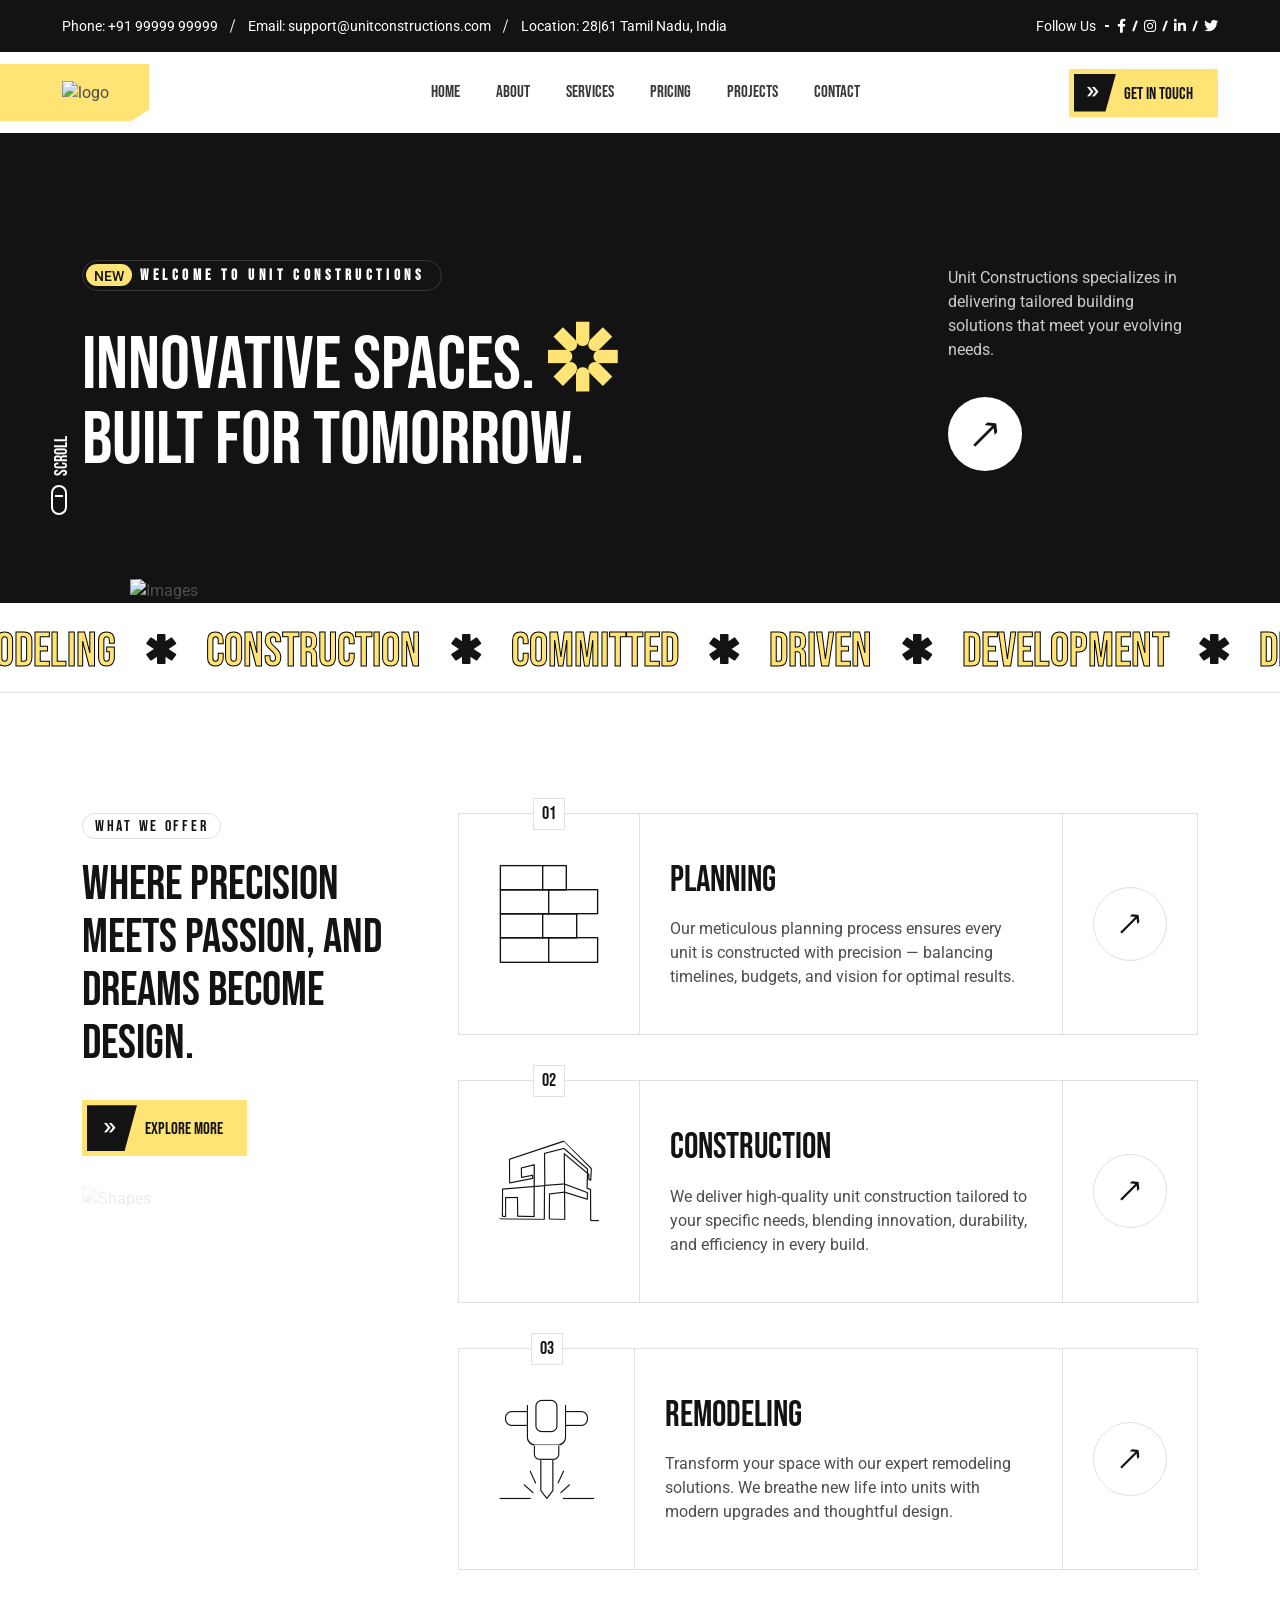
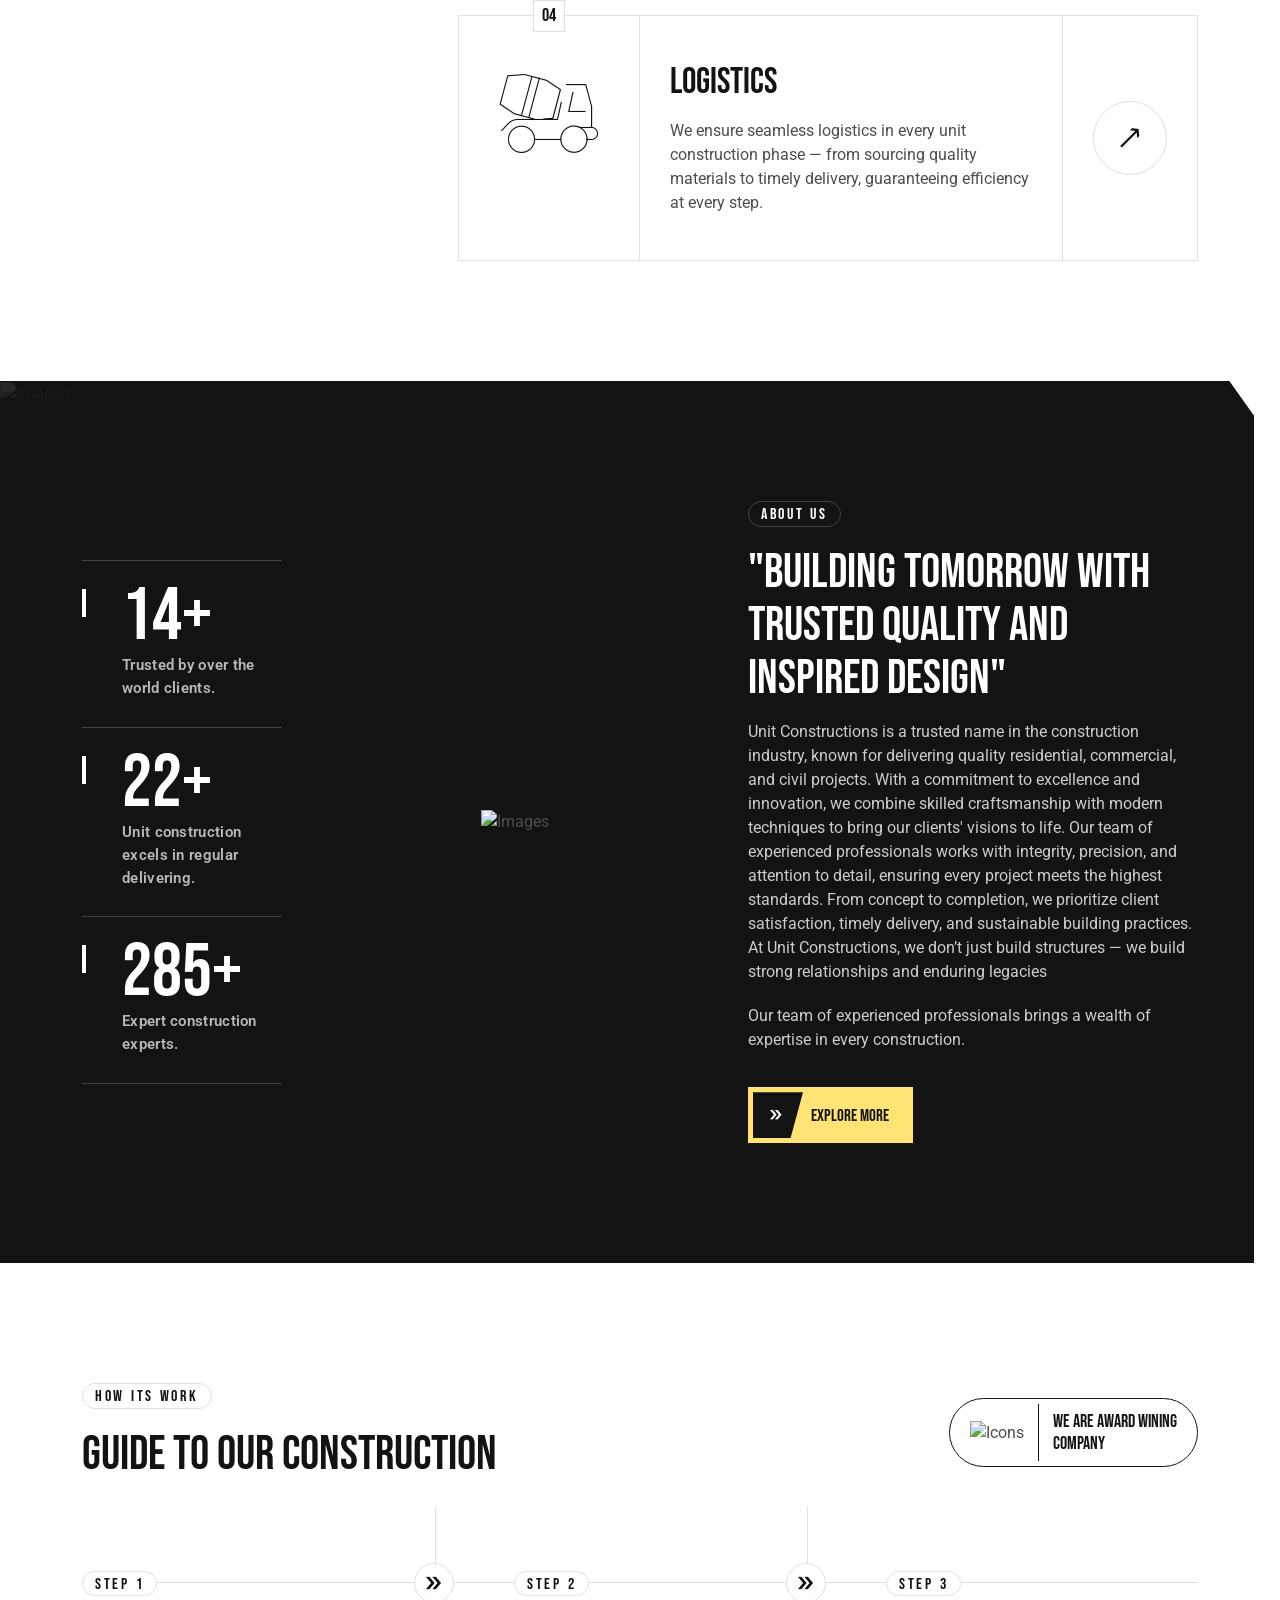
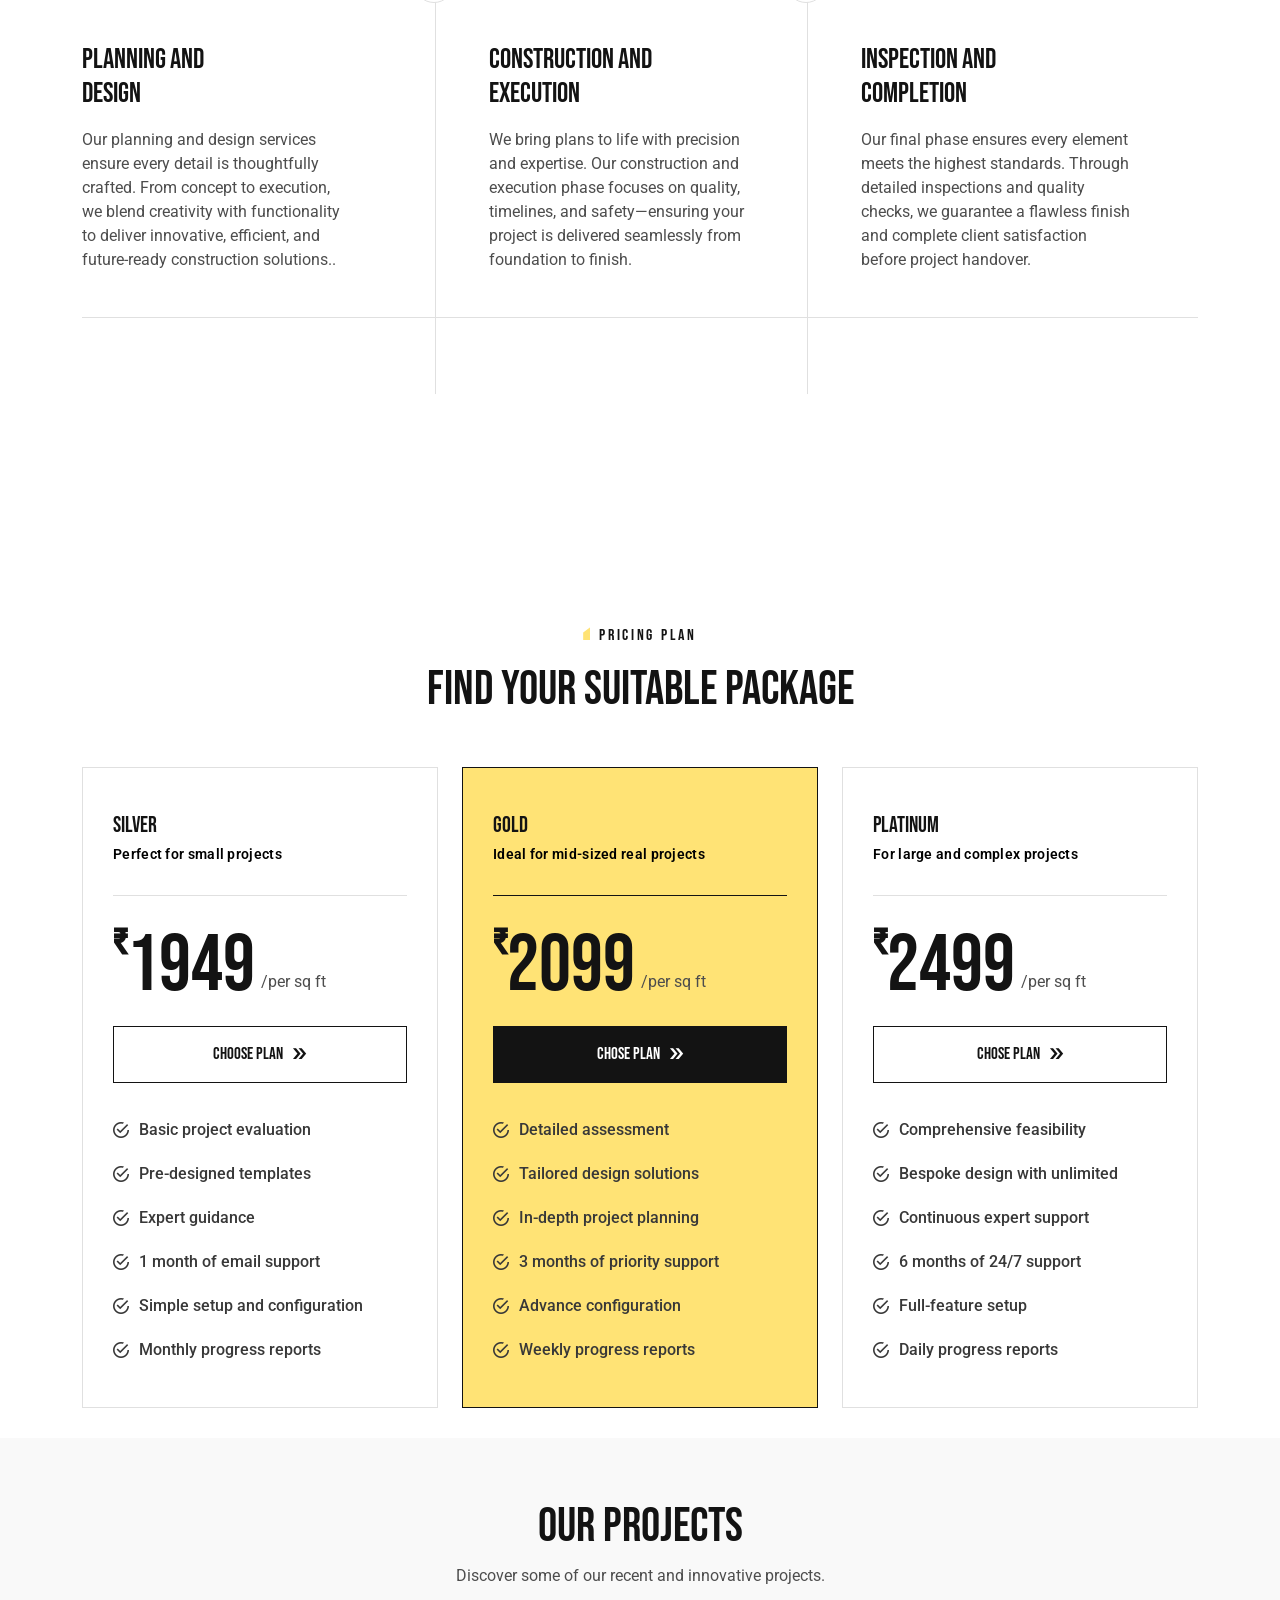
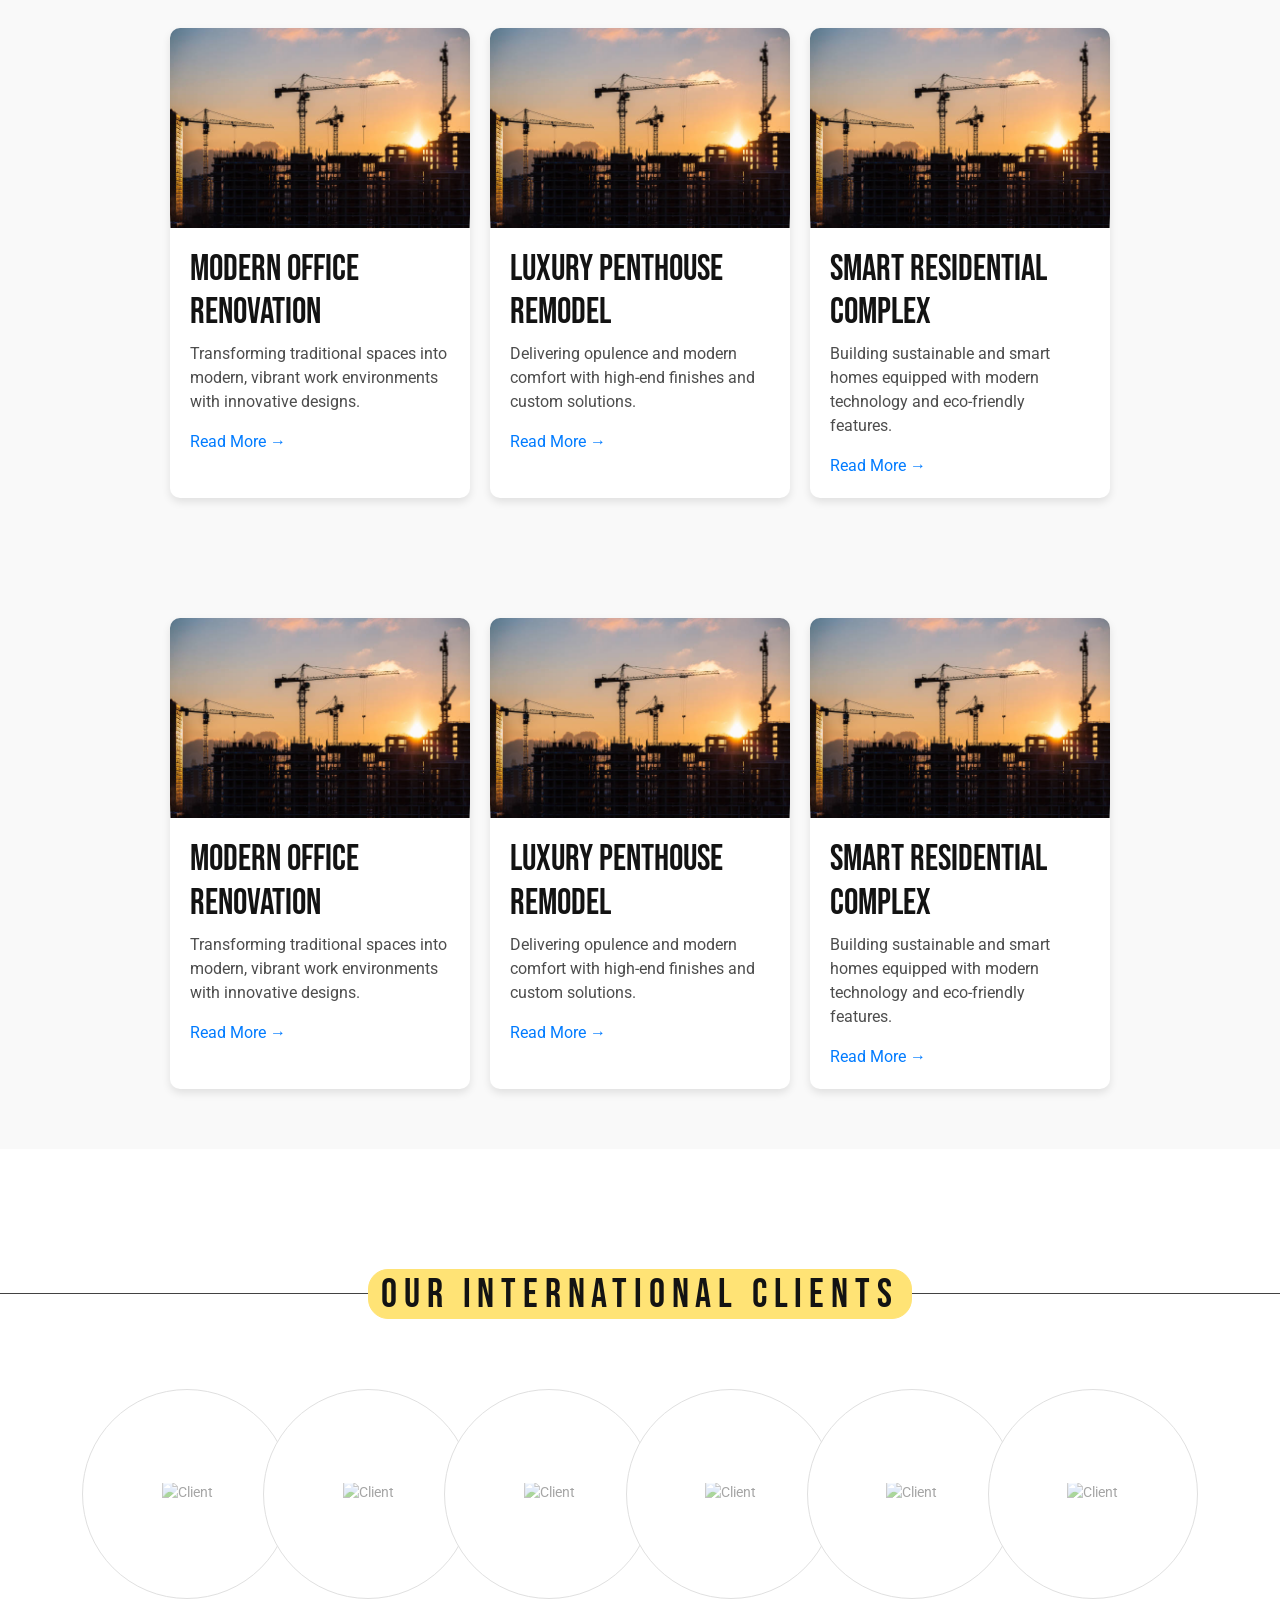
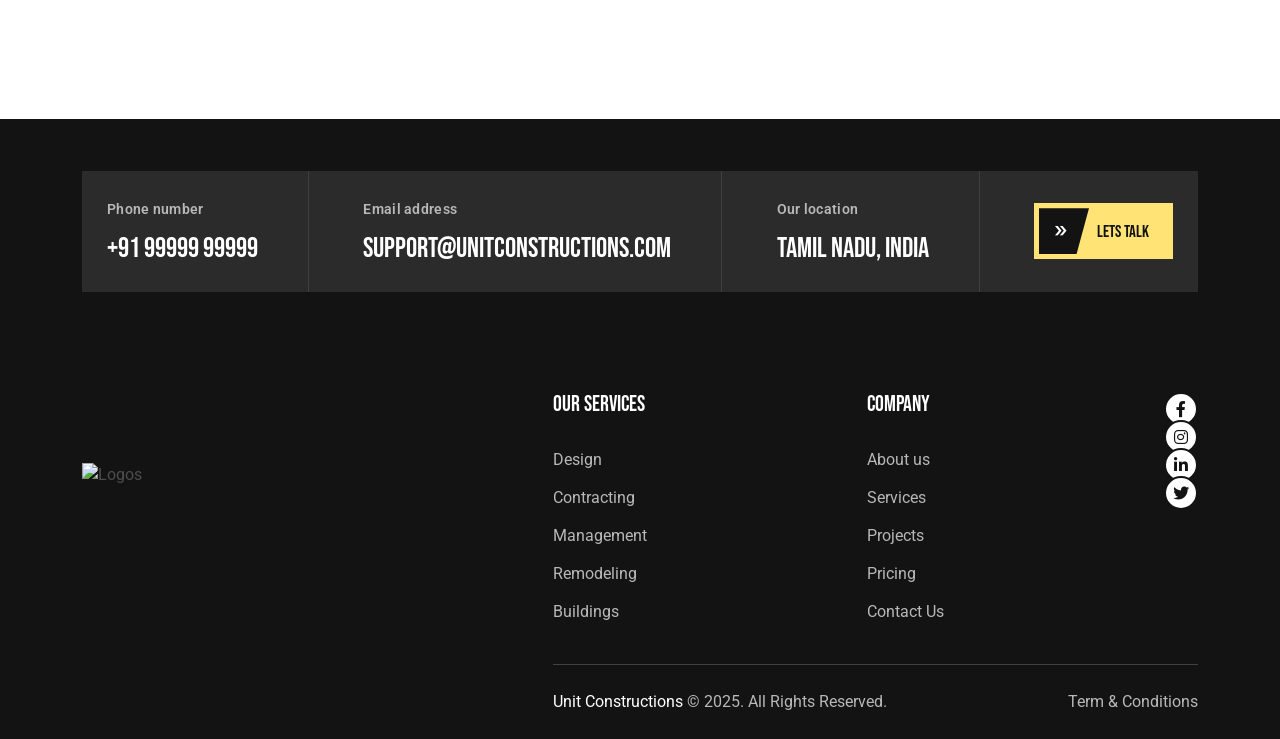
==== commit 429bb5aa: "Merge branch 'main' of https://github.com/suriyaa05/Unit-Cons" ====
--- a/index.html
+++ b/index.html
@@ -512,7 +512,7 @@
                         </div>
                         <div class="funfact-item-three wow fadeInUp" data-wow-delay=".4s">
                            <div class="tj-count"><span class="counter">23</span>+</div>
-                           <span class="sub-title">Conix excels in regular <br> delivering.</span>
+                           <span class="sub-title">Unit construction excels in regular <br> delivering.</span>
                         </div>
                         <div class="funfact-item-three wow fadeInUp" data-wow-delay=".5s">
                            <div class="tj-count"><span class="counter">300</span>+</div>
@@ -768,72 +768,82 @@
       </section>
       <!-- end: Price Section -->
       <!-- start: Project Section -->
-      <section class="tj-project-section-three">
+      <section id="our-projects" style="padding: 60px 0; background: #f9f9f9;">
          <div class="container">
-            <div class="row">
-               <div class="col-12">
-                  <div class="sec-heading style-2">
-                     <div class="sec-text wow fadeInUp" data-wow-delay=".3s">
-                        <span class="sub-title">Our projects</span>
-                        <h2 class="sec-title">Explore Our latest projects</h2>
-                     </div>
-                     <div class="project-button wow fadeInUp" data-wow-delay=".5s">
-                        <a href="project-details.html" class="tj-primary-btn">
-                           <span class="btn_inner">
-                              <span class="btn_icon">
-                                 <span>
-                                    <i class="tji-double-arrow"></i>
-                                    <i class="tji-double-arrow"></i>
-                                 </span>
-                              </span>
-                              <span class="btn_text">
-                                 <span>View all projects</span>
-                              </span>
-                           </span>
-                        </a>
-                     </div>
-                  </div>
-               </div>
-            </div>
-            <div class="row">
-               <div class="col-12">
-                  <div class="project-wrapper-three d-flex justify-content-between">
-                     <div class="project_list_wrap">
-                        <div class="project_item active wow fadeInUp" data-wow-delay=".3s" data-src="assets/images/project/h3-project-images.jpg">
-                           <h3 class="title">Modern Renovation of a Classic Office</h3>
-                           <div class="desc">Conix excels delivering high-quality construction solutions tailore
-                              to meet your unique needs. Innovative to our residential projects.</div>
-                        </div>
-                        <div class="project_item wow fadeInUp" data-wow-delay=".3s" data-src="assets/images/project/h3-project-img-2.jpg">
-                           <h3 class="title">Renovating a Penthouse Opulent Finishes</h3>
-                           <div class="desc">Conix excels delivering high-quality construction solutions tailore
-                              to meet your unique needs. Innovative to our residential projects.</div>
-                        </div>
-                        <div class="project_item wow fadeInUp" data-wow-delay=".3s" data-src="assets/images/project/h3-project-img-3.jpg">
-                           <h3 class="title">Renovating a Penthouse Opulent Finishes</h3>
-                           <div class="desc">Conix excels delivering high-quality construction solutions tailore
-                              to meet your unique needs. Innovative to our residential projects.</div>
-                        </div>
-                        <div class="project_item wow fadeInUp" data-wow-delay=".3s" data-src="assets/images/project/h3-project-img-4.jpg">
-                           <h3 class="title">Developing Functional Building</h3>
-                           <div class="desc">Conix excels delivering high-quality construction solutions tailore
-                              to meet your unique needs. Innovative to our residential projects.</div>
-                        </div>
-                        <div class="project_item wow fadeInUp" data-wow-delay=".3s" data-src="assets/images/project/h3-project-img-5.jpg">
-                           <h3 class="title">Redesigning Mansion with Modern Amenities</h3>
-                           <div class="desc">Conix excels delivering high-quality construction solutions tailore
-                              to meet your unique needs. Innovative to our residential projects.</div>
-                        </div>
-                     </div>
-                     <div class="project_list_img_wrap wow fadeInUp" data-wow-delay=".5s">
-                        <div class="project_list_img">
-                           <img src="images/h3-project-images.jpg" alt="Images">
-                        </div>
-                     </div>
-                  </div>
-               </div>
-            </div>
-         </div>
+            <div class="section-title" style="text-align: center; margin-bottom: 40px;">
+               <h2>Our Projects</h2>
+               <p>Discover some of our recent and innovative projects.</p>
+            </div>
+            <div class="projects-grid" style="display: flex; gap: 20px; flex-wrap: wrap; justify-content: center;">
+               <!-- Project 1 -->
+               <div class="project-card" style="background: #fff; border-radius: 10px; overflow: hidden; box-shadow: 0 4px 8px rgba(0,0,0,0.1); width: 300px;">
+                  <img src="Images/h3-project-images.jpg" alt="Project 1" style="width: 100%; height: 200px; object-fit: cover;">
+                  <div class="project-content" style="padding: 20px;">
+                     <h3>Modern Office Renovation</h3>
+                     <p>Transforming traditional spaces into modern, vibrant work environments with innovative designs.</p>
+                     <a href="#" style="color: #007bff; text-decoration: none;">Read More →</a>
+                  </div>
+               </div>
+      
+               <!-- Project 2 -->
+               <div class="project-card" style="background: #fff; border-radius: 10px; overflow: hidden; box-shadow: 0 4px 8px rgba(0,0,0,0.1); width: 300px;">
+                  <img src="Images/h3-project-images.jpg" alt="Project 2" style="width: 100%; height: 200px; object-fit: cover;">
+                  <div class="project-content" style="padding: 20px;">
+                     <h3>Luxury Penthouse Remodel</h3>
+                     <p>Delivering opulence and modern comfort with high-end finishes and custom solutions.</p>
+                     <a href="#" style="color: #007bff; text-decoration: none;">Read More →</a>
+                  </div>
+               </div>
+      
+               <!-- Project 3 -->
+               <div class="project-card" style="background: #fff; border-radius: 10px; overflow: hidden; box-shadow: 0 4px 8px rgba(0,0,0,0.1); width: 300px;">
+                  <img src="Images/h3-project-images.jpg" alt="Project 3" style="width: 100%; height: 200px; object-fit: cover;">
+                  <div class="project-content" style="padding: 20px;">
+                     <h3>Smart Residential Complex</h3>
+                     <p>Building sustainable and smart homes equipped with modern technology and eco-friendly features.</p>
+                     <a href="#" style="color: #007bff; text-decoration: none;">Read More →</a>
+                  </div>
+               </div>
+            </div>
+         </div>
+      </section>
+      <section id="our-projects" style="padding: 60px 0; background: #f9f9f9;">
+         <div class="container">
+           
+            <div class="projects-grid" style="display: flex; gap: 20px; flex-wrap: wrap; justify-content: center;">
+               <!-- Project 1 -->
+               <div class="project-card" style="background: #fff; border-radius: 10px; overflow: hidden; box-shadow: 0 4px 8px rgba(0,0,0,0.1); width: 300px;">
+                  <img src="Images/h3-project-images.jpg" alt="Project 1" style="width: 100%; height: 200px; object-fit: cover;">
+                  <div class="project-content" style="padding: 20px;">
+                     <h3>Modern Office Renovation</h3>
+                     <p>Transforming traditional spaces into modern, vibrant work environments with innovative designs.</p>
+                     <a href="#" style="color: #007bff; text-decoration: none;">Read More →</a>
+                  </div>
+               </div>
+      
+               <!-- Project 2 -->
+               <div class="project-card" style="background: #fff; border-radius: 10px; overflow: hidden; box-shadow: 0 4px 8px rgba(0,0,0,0.1); width: 300px;">
+                  <img src="Images/h3-project-images.jpg" alt="Project 2" style="width: 100%; height: 200px; object-fit: cover;">
+                  <div class="project-content" style="padding: 20px;">
+                     <h3>Luxury Penthouse Remodel</h3>
+                     <p>Delivering opulence and modern comfort with high-end finishes and custom solutions.</p>
+                     <a href="#" style="color: #007bff; text-decoration: none;">Read More →</a>
+                  </div>
+               </div>
+      
+               <!-- Project 3 -->
+               <div class="project-card" style="background: #fff; border-radius: 10px; overflow: hidden; box-shadow: 0 4px 8px rgba(0,0,0,0.1); width: 300px;">
+                  <img src="Images/h3-project-images.jpg" alt="Project 3" style="width: 100%; height: 200px; object-fit: cover;">
+                  <div class="project-content" style="padding: 20px;">
+                     <h3>Smart Residential Complex</h3>
+                     <p>Building sustainable and smart homes equipped with modern technology and eco-friendly features.</p>
+                     <a href="#" style="color: #007bff; text-decoration: none;">Read More →</a>
+                  </div>
+               </div>
+            </div>
+         </div>
+      </section>
+            
          <div class="scale-shape">
             <img class="" src="images/h3-hero-shapes.png" alt="Shapes">
          </div>
@@ -1003,11 +1013,12 @@
                      </div>
                      <div class="copyright-wrapper">
                         <div class="copyright-text">
-                           <p> <a href="#" target="_blank">Conix</a> © 2025. All Rights Reserved.</p>
+                           <p> <a href="#" target="_blank">Unit Constructions</a> © 2025. All Rights Reserved.</p>
                         </div>
                         <div class="copyright-menu">
                            <ul>
-                              <li><a href="#">Term & Conditions</a></li>
+                              <li><a href="./tc.html">Term & Conditions</a></li>
+                              
                            </ul>
                         </div>
                      </div>
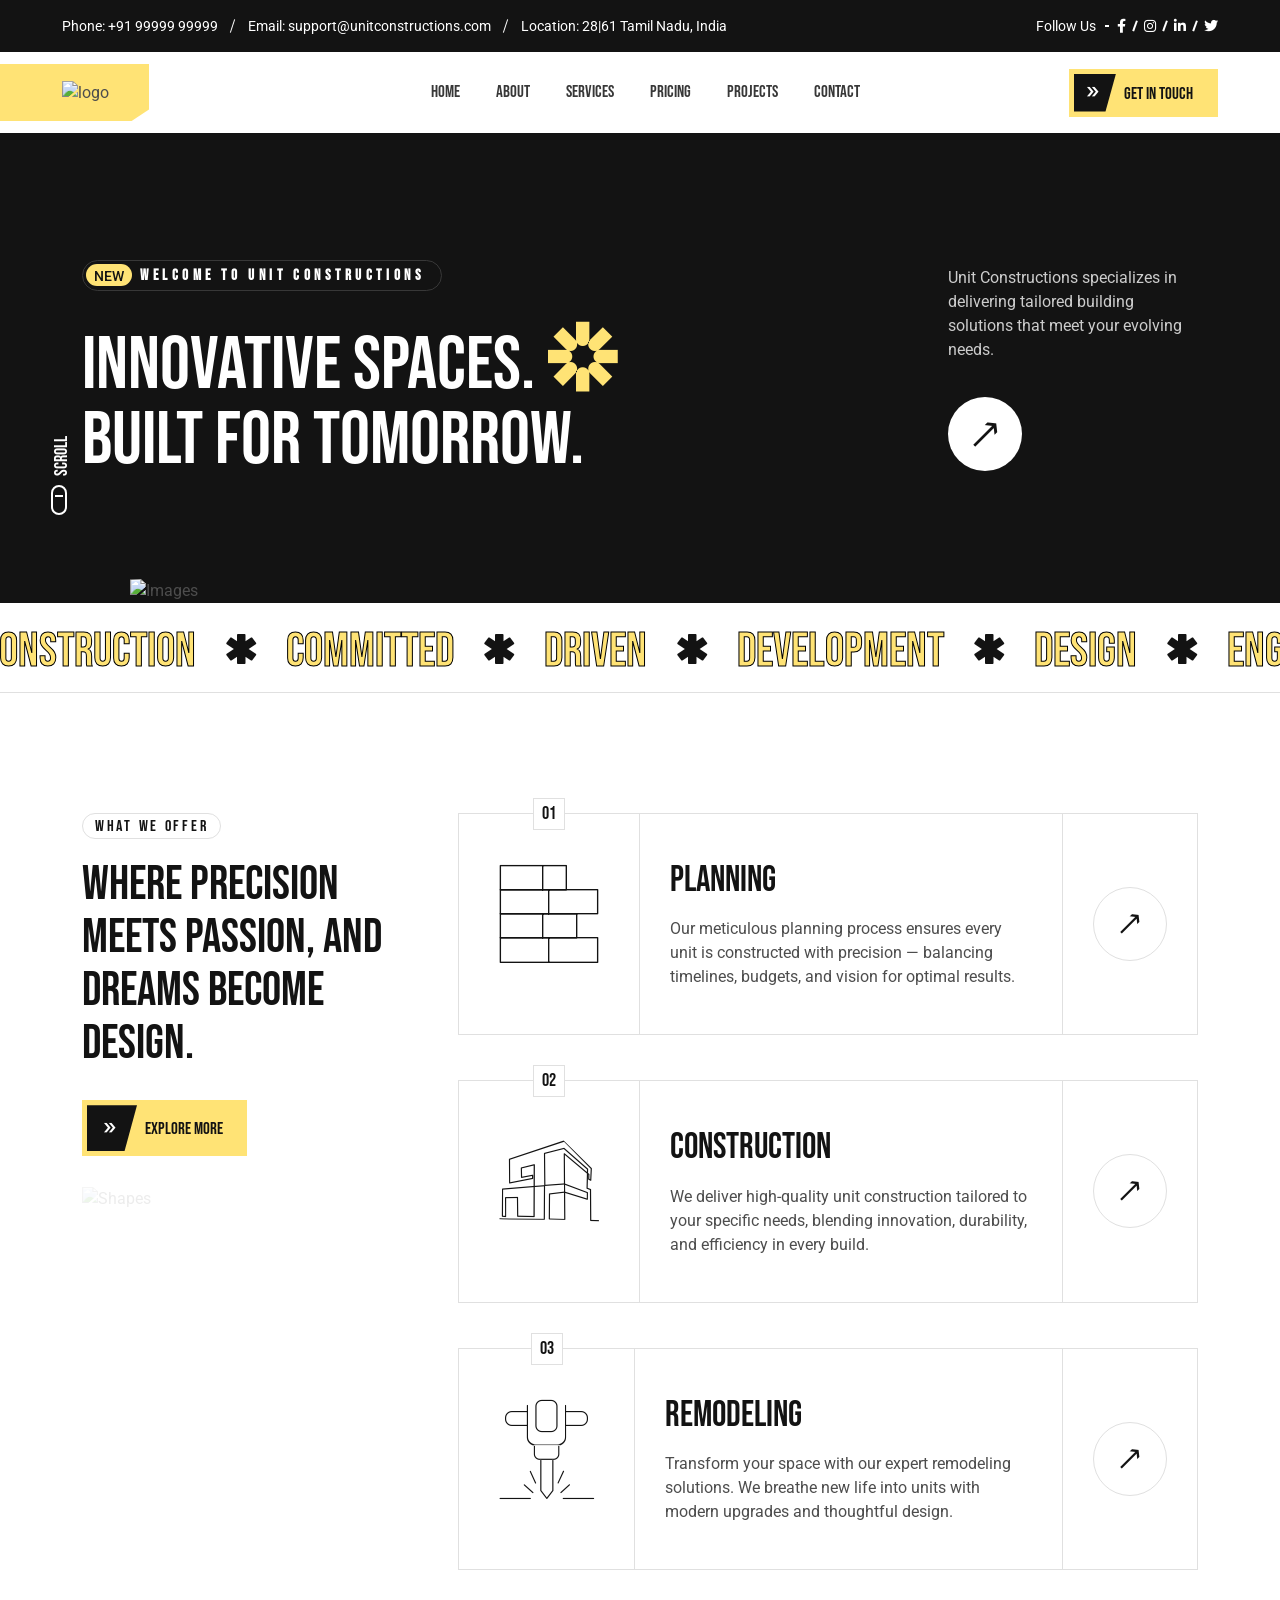
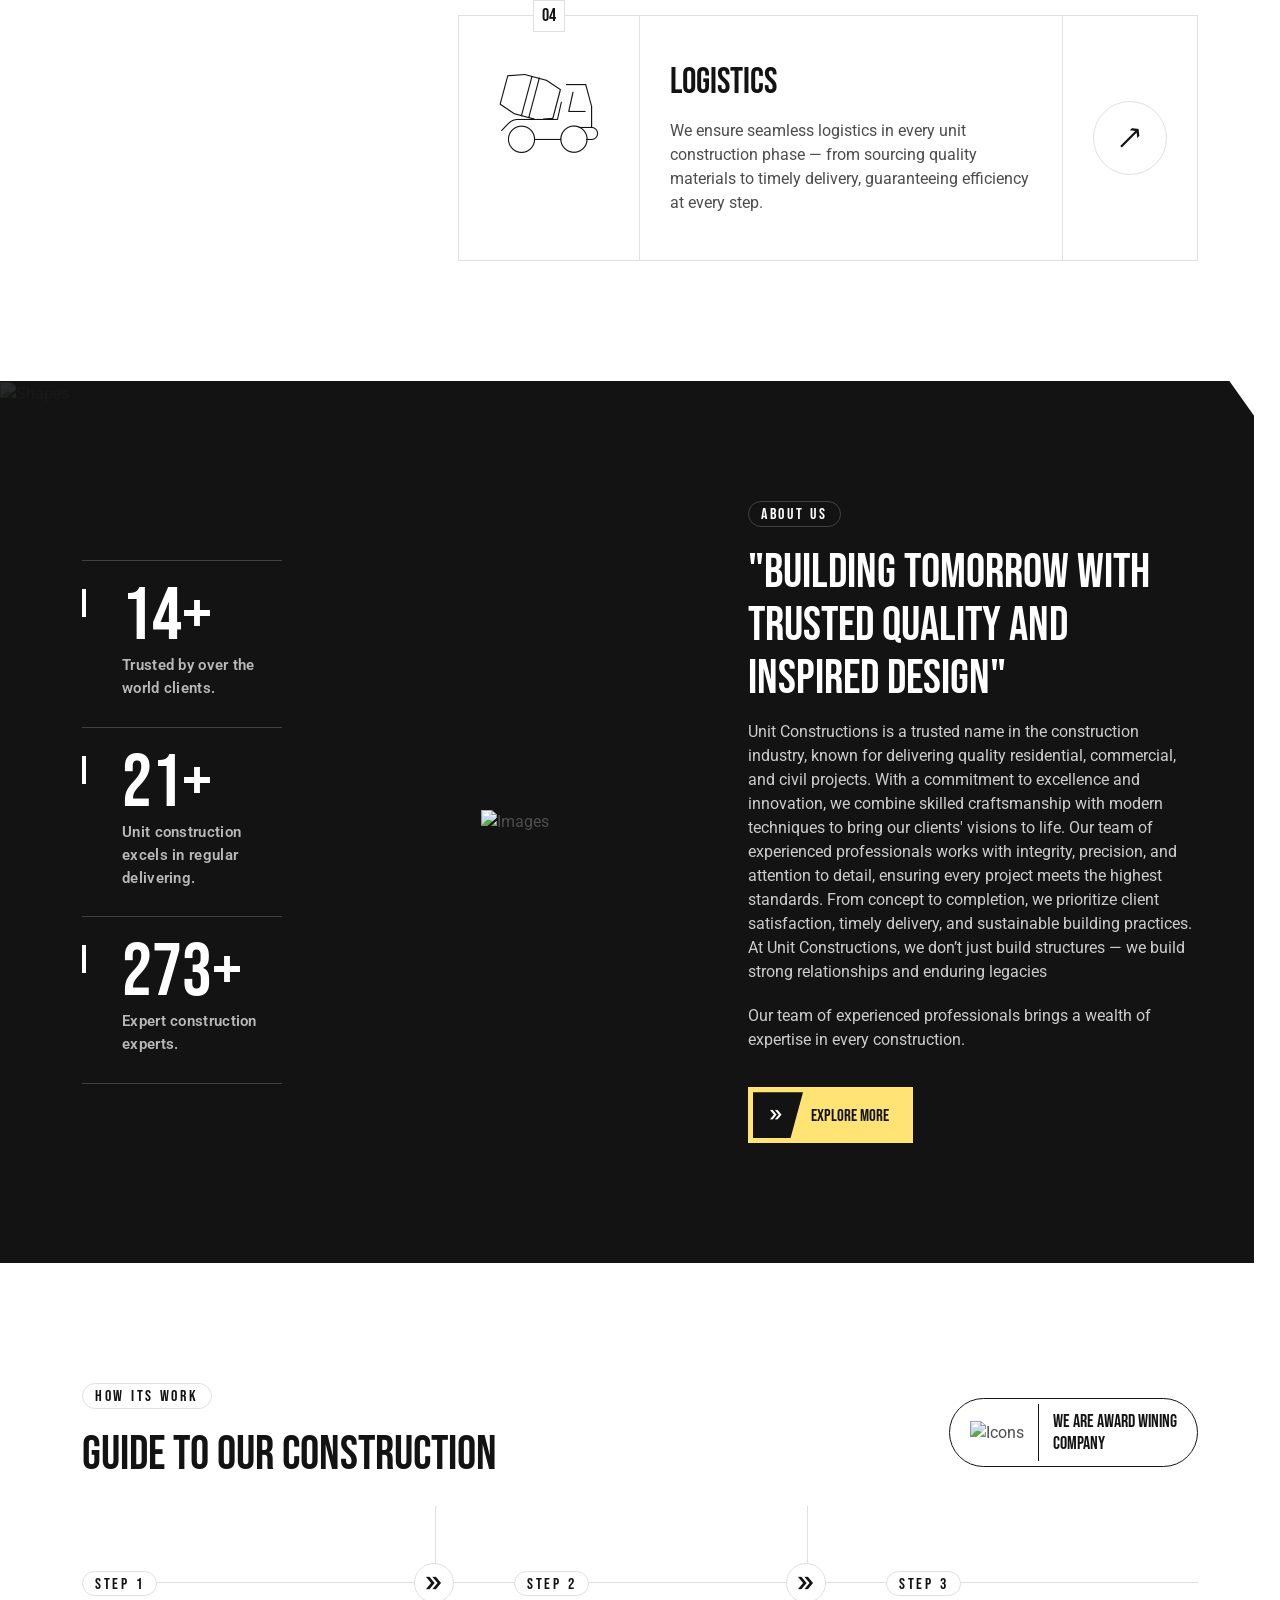
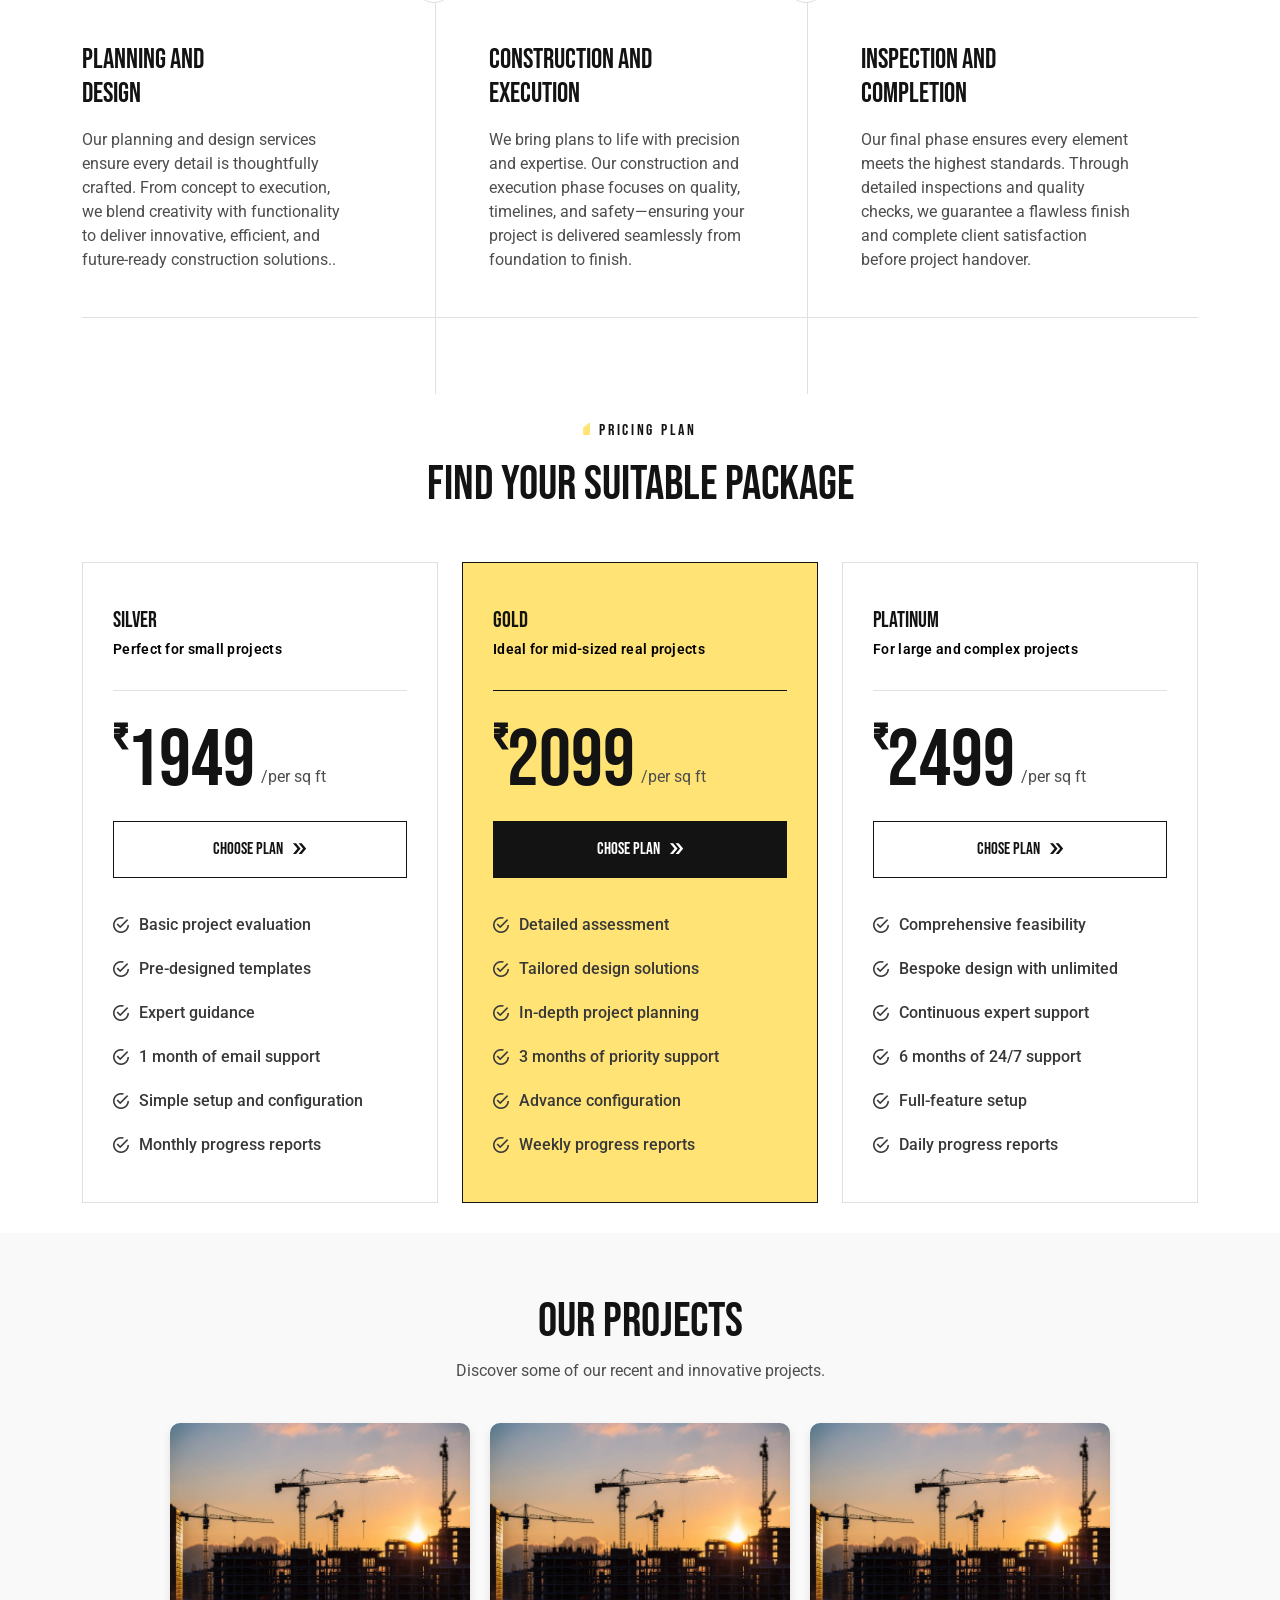
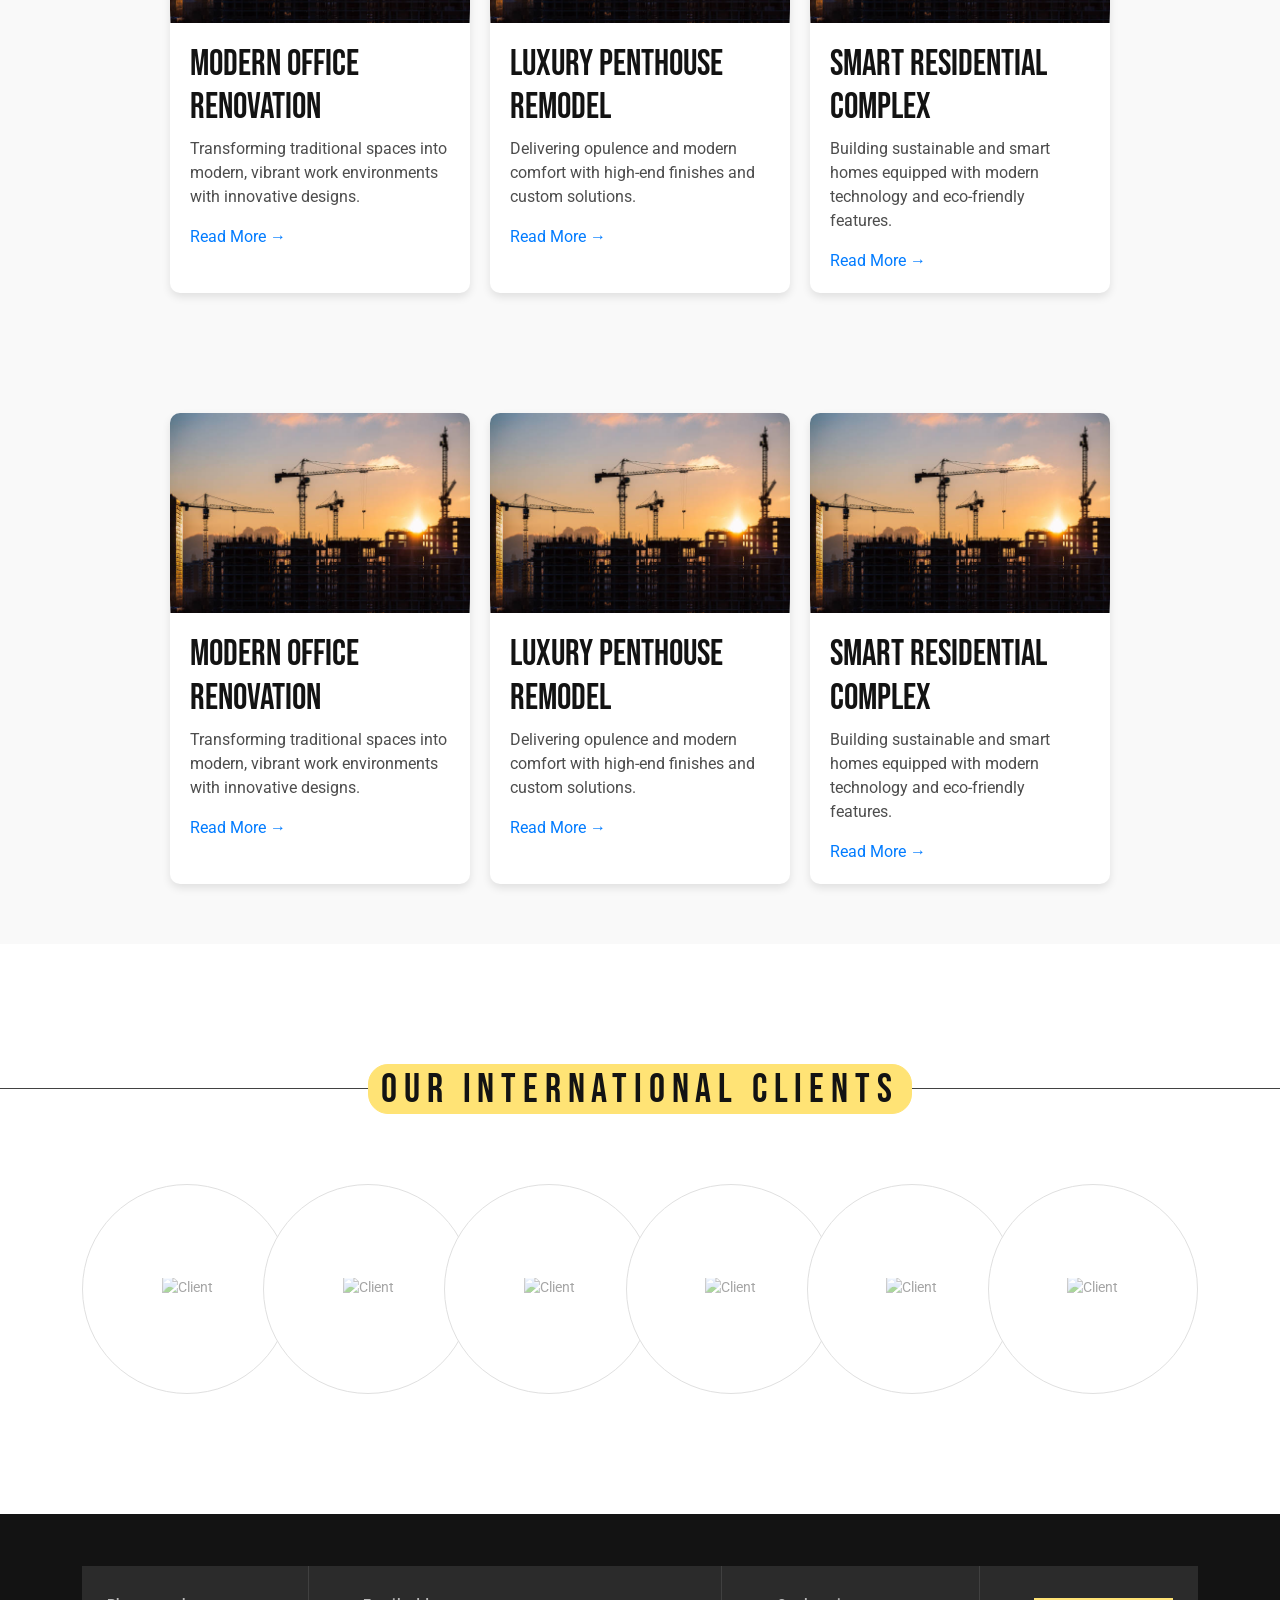
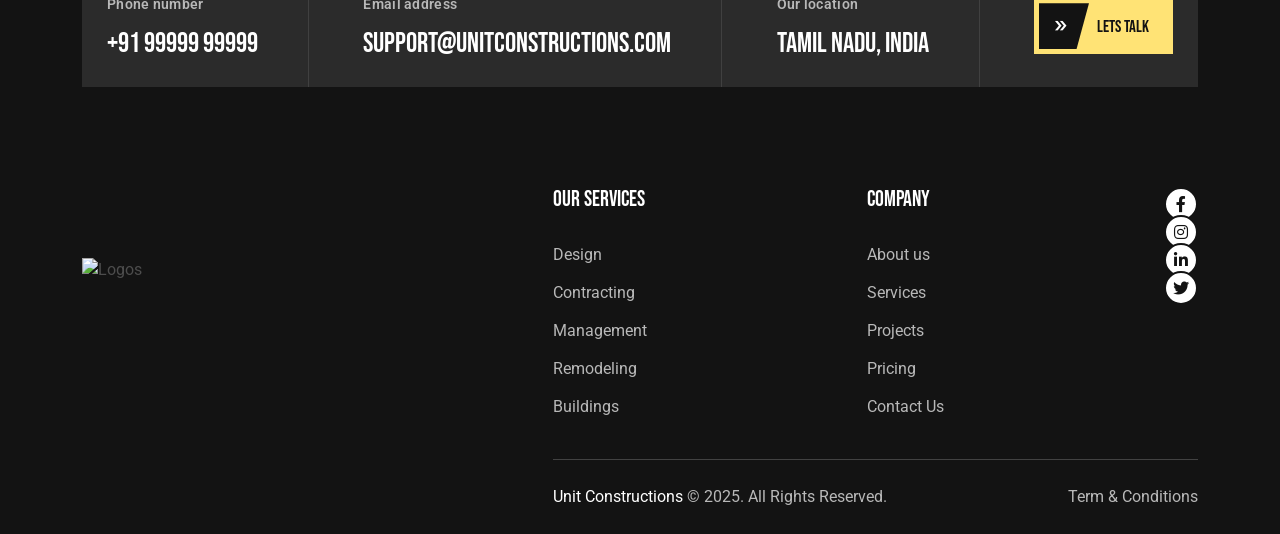
==== commit ff3dbe10: "marquee" ====
--- a/index.html
+++ b/index.html
@@ -294,6 +294,30 @@
                   </div>
                   <div class="swiper-slide marquee-style-3">
                      <div class="marquee-title">
+                        <h2 class="text">Estimation</h2>
+                     </div>
+                     <div class="marquee-icons">
+                        <i class="tji-marquee-icon"></i>
+                     </div>
+                  </div>
+                  <div class="swiper-slide marquee-style-3">
+                     <div class="marquee-title">
+                        <h2 class="text">Landscaping</h2>
+                     </div>
+                     <div class="marquee-icons">
+                        <i class="tji-marquee-icon"></i>
+                     </div>
+                  </div>
+                  <div class="swiper-slide marquee-style-3">
+                     <div class="marquee-title">
+                        <h2 class="text">Interior Design</h2>
+                     </div>
+                     <div class="marquee-icons">
+                        <i class="tji-marquee-icon"></i>
+                     </div>
+                  </div>
+                  <div class="swiper-slide marquee-style-3">
+                     <div class="marquee-title">
                         <h2 class="text">Building</h2>
                      </div>
                      <div class="marquee-icons">
--- a/css/main.css
+++ b/css/main.css
@@ -10518,7 +10518,7 @@
 ----------------------------------------*/
 .tj-steps-section {
   padding-top: 120px;
-  padding-bottom: 135px;
+  padding-bottom: 50px;
 }
 .tj-steps-section .sec-heading {
   display: -webkit-box;
@@ -10769,7 +10769,7 @@
 START: Theme Price CSS
 ----------------------------------------*/
 .tj-price-section {
-  padding-top: 120px;
+  padding-top: 0px;
   padding-bottom: 90px;
   background: var(--tj-color-theme-bg);
 }
@@ -10931,331 +10931,7 @@
 }
 
 /* !END: Theme Price CSS */
-/**----------------------------------------
-START: Theme Award CSS
-----------------------------------------*/
-.tj-award-section {
-  padding-top: 120px;
-  padding-bottom: 120px;
-  background-color: var(--tj-color-theme-dark);
-}
-.tj-award-section .sec-heading {
-  display: -webkit-box;
-  display: -ms-flexbox;
-  display: flex;
-  -ms-flex-wrap: wrap;
-      flex-wrap: wrap;
-  -webkit-box-align: center;
-      -ms-flex-align: center;
-          align-items: center;
-  row-gap: 15px;
-  -webkit-box-pack: justify;
-      -ms-flex-pack: justify;
-          justify-content: space-between;
-}
-.tj-award-section .sec-heading .sec-text .sub-title {
-  color: var(--tj-color-common-white);
-}
-.tj-award-section .sec-heading .sec-text .sec-title {
-  color: var(--tj-color-common-white);
-}
-.tj-award-section .sec-heading .award-cta {
-  display: -webkit-box;
-  display: -ms-flexbox;
-  display: flex;
-  -webkit-box-align: center;
-      -ms-flex-align: center;
-          align-items: center;
-  border: 1px solid var(--tj-color-common-white);
-  border-radius: 50px;
-}
-.tj-award-section .sec-heading .award-cta .award-image {
-  border-right: 1px solid var(--tj-color-common-white);
-  padding: 16px 14px 16px 20px;
-}
-.tj-award-section .sec-heading .award-cta .award-image img {
-  max-width: 58px;
-  height: 50px;
-  width: 100%;
-  -o-object-fit: cover;
-     object-fit: cover;
-}
-@media (max-width: 575px) {
-  .tj-award-section .sec-heading .award-cta .award-image {
-    padding: 10px 20px 10px 14px;
-  }
-  .tj-award-section .sec-heading .award-cta .award-image img {
-    max-width: 43px;
-    height: 35px;
-  }
-}
-.tj-award-section .sec-heading .award-cta .award-title {
-  padding: 12px 20px 12px 14px;
-}
-.tj-award-section .sec-heading .award-cta .award-title .title {
-  color: var(--tj-color-common-white);
-  margin-bottom: 0;
-}
-.tj-award-section .award-pagination {
-  text-align: center;
-  margin-top: 25px;
-  line-height: 1;
-}
-.tj-award-section .award-pagination .swiper-pagination-bullet {
-  width: 10px;
-  height: 10px;
-  background-color: var(--tj-color-common-white);
-  border-radius: 0px;
-  -webkit-clip-path: polygon(25% 0%, 100% 0%, 75% 100%, 0% 100%);
-          clip-path: polygon(25% 0%, 100% 0%, 75% 100%, 0% 100%);
-  opacity: 1;
-}
-.tj-award-section .award-pagination .swiper-pagination-bullet:first-child {
-  -webkit-clip-path: polygon(0 0, 100% 0%, 75% 100%, 0% 100%);
-          clip-path: polygon(0 0, 100% 0%, 75% 100%, 0% 100%);
-}
-.tj-award-section .award-pagination .swiper-pagination-bullet.swiper-pagination-bullet-active {
-  background-color: var(--tj-color-theme-primary);
-}
-.tj-award-section .award-pagination .swiper-pagination-bullet:last-child {
-  -webkit-clip-path: polygon(25% 0%, 100% 0%, 100% 100%, 0% 100%);
-          clip-path: polygon(25% 0%, 100% 0%, 100% 100%, 0% 100%);
-}
-@media only screen and (min-width: 768px) and (max-width: 991px), only screen and (min-width: 576px) and (max-width: 767px), (max-width: 575px) {
-  .tj-award-section .award-pagination {
-    margin-top: 30px;
-  }
-}
-@media only screen and (min-width: 992px) and (max-width: 1199px) {
-  .tj-award-section {
-    padding-top: 100px;
-    padding-bottom: 100px;
-  }
-}
-@media only screen and (min-width: 768px) and (max-width: 991px), only screen and (min-width: 576px) and (max-width: 767px), (max-width: 575px) {
-  .tj-award-section {
-    padding-top: 80px;
-    padding-bottom: 80px;
-  }
-}
-
-.award-wrapper .award-slider {
-  padding-top: 20px;
-}
-
-.award-tabs-area {
-  max-width: 930px;
-  width: 100%;
-  display: -webkit-box;
-  display: -ms-flexbox;
-  display: flex;
-  -webkit-box-pack: justify;
-      -ms-flex-pack: justify;
-          justify-content: space-between;
-  margin-left: auto;
-  margin-right: auto;
-  margin-bottom: 95px;
-  position: relative;
-  z-index: 1;
-}
-.award-tabs-area::before {
-  position: absolute;
-  content: "";
-  width: 140%;
-  height: 1px;
-  bottom: -36px;
-  left: 50%;
-  -webkit-transform: translateX(-50%);
-      -ms-transform: translateX(-50%);
-          transform: translateX(-50%);
-  background: var(--tj-color-border-2);
-  z-index: -1;
-}
-.award-tabs-area .step {
-  position: relative;
-  z-index: 1;
-}
-.award-tabs-area .step::before {
-  position: absolute;
-  content: "";
-  width: 10px;
-  height: 10px;
-  bottom: -40px;
-  left: 50%;
-  -webkit-transform: translateX(-50%);
-      -ms-transform: translateX(-50%);
-          transform: translateX(-50%);
-  background: var(--tj-color-theme-primary);
-  border-radius: 50%;
-  z-index: 1;
-}
-.award-tabs-area .step::after {
-  position: absolute;
-  content: "";
-  width: 32px;
-  height: 32px;
-  bottom: -50px;
-  left: 50%;
-  -webkit-transform: translateX(-50%);
-      -ms-transform: translateX(-50%);
-          transform: translateX(-50%);
-  background: var(--tj-color-theme-dark);
-  border: 1px solid var(--tj-color-border-2);
-  border-radius: 50%;
-}
-.award-tabs-area .step .number {
-  font-size: 28px;
-  color: var(--tj-color-grey-2);
-  font-family: var(--tj-ff-heading);
-}
-.award-tabs-area .step.active::before {
-  background: var(--tj-color-theme-dark);
-}
-.award-tabs-area .step.active::after {
-  background: var(--tj-color-theme-primary);
-  border-color: var(--tj-color-theme-primary);
-}
-@media only screen and (min-width: 1200px) and (max-width: 1399px) {
-  .award-tabs-area {
-    max-width: 800px;
-  }
-}
-@media only screen and (min-width: 992px) and (max-width: 1199px) {
-  .award-tabs-area {
-    max-width: 670px;
-  }
-}
-@media only screen and (min-width: 768px) and (max-width: 991px) {
-  .award-tabs-area {
-    max-width: 500px;
-  }
-}
-@media only screen and (min-width: 576px) and (max-width: 767px) {
-  .award-tabs-area {
-    max-width: 370px;
-    margin-bottom: 75px;
-  }
-  .award-tabs-area::before {
-    bottom: -25px;
-  }
-  .award-tabs-area .step::before {
-    width: 8px;
-    height: 8px;
-    bottom: -29px;
-  }
-  .award-tabs-area .step::after {
-    width: 26px;
-    height: 26px;
-    bottom: -38px;
-  }
-  .award-tabs-area .step .number {
-    font-size: 25px;
-  }
-}
-@media (max-width: 575px) {
-  .award-tabs-area {
-    max-width: 245px;
-    margin-bottom: 75px;
-  }
-  .award-tabs-area::before {
-    bottom: -25px;
-  }
-  .award-tabs-area .step::before {
-    width: 8px;
-    height: 8px;
-    bottom: -29px;
-  }
-  .award-tabs-area .step::after {
-    width: 24px;
-    height: 24px;
-    bottom: -37px;
-  }
-  .award-tabs-area .step .number {
-    font-size: 22px;
-  }
-}
-
-.awards-item {
-  text-align: center;
-  border: 1px solid var(--tj-color-border-2);
-  padding: 35px 30px;
-  position: relative;
-  z-index: 1;
-}
-.awards-item::before {
-  position: absolute;
-  content: "";
-  width: 27px;
-  height: 27px;
-  top: -14px;
-  left: 50%;
-  -webkit-transform: translateX(-50%) rotate(-45deg);
-      -ms-transform: translateX(-50%) rotate(-45deg);
-          transform: translateX(-50%) rotate(-45deg);
-  background: var(--tj-color-theme-dark);
-  border: 1px solid var(--tj-color-border-2);
-  border-left: none;
-  border-bottom: none;
-  z-index: -1;
-}
-.awards-item .title {
-  color: var(--tj-color-common-white);
-  margin-bottom: 20px;
-}
-.awards-item .desc {
-  color: var(--tj-color-grey-2);
-}
-.awards-item .desc p:last-child {
-  margin-bottom: 0;
-}
-.awards-item .award-button {
-  margin-top: 25px;
-}
-.awards-item .award-button .text-button {
-  color: var(--tj-color-common-white);
-}
-.awards-item .award-button .text-button .anim-btn {
-  color: var(--tj-color-common-white);
-  text-shadow: 0 23px 0 var(--tj-color-common-white);
-}
-.awards-item .award-button .text-button .btn-icon {
-  position: relative;
-  display: -webkit-inline-box;
-  display: -ms-inline-flexbox;
-  display: inline-flex;
-  overflow: hidden;
-  -webkit-transform: rotate(0deg);
-      -ms-transform: rotate(0deg);
-          transform: rotate(0deg);
-}
-.awards-item .award-button .text-button .btn-icon i:first-child, .awards-item .award-button .text-button .btn-icon i:last-child {
-  color: var(--tj-color-common-white);
-}
-.awards-item .award-button .text-button:hover {
-  color: var(--tj-color-common-white);
-}
-.awards-item .award-button .text-button:hover .anim-btn > .anim-text {
-  text-shadow: 0 23px 0 var(--tj-color-common-white);
-}
-@media only screen and (min-width: 992px) and (max-width: 1199px), only screen and (min-width: 768px) and (max-width: 991px), only screen and (min-width: 576px) and (max-width: 767px) {
-  .awards-item {
-    padding: 30px 24px;
-  }
-}
-@media (max-width: 575px) {
-  .awards-item {
-    padding: 30px 15px;
-  }
-  .awards-item .title {
-    margin-bottom: 15px;
-  }
-  .awards-item .award-button {
-    margin-top: 20px;
-  }
-}
-
-/* !END: Theme Award CSS */
-/**----------------------------------------
+/*--------------------------------------
 START: Theme Video CSS
 ----------------------------------------*/
 .tj-video-section {
@@ -11670,252 +11346,4 @@
 }
 
 /* !END: Theme Sec Title CSS */
-/**----------------------------------------
-START: Team Details CSS
-----------------------------------------*/
-.team-details {
-  padding: 120px 0;
-}
-@media only screen and (min-width: 992px) and (max-width: 1199px) {
-  .team-details {
-    padding: 100px 0;
-  }
-}
-@media only screen and (min-width: 768px) and (max-width: 991px) {
-  .team-details {
-    padding: 80px 0;
-  }
-}
-@media only screen and (min-width: 576px) and (max-width: 767px), (max-width: 575px) {
-  .team-details {
-    padding: 60px 0;
-  }
-}
-.team-details .sticky-lg-top {
-  top: 100px;
-  z-index: 2;
-}
-.team-details__img img {
-  border-radius: var(--tj-br-md);
-  width: 100%;
-}
-.team-details__content {
-  padding-left: 30px;
-}
-@media only screen and (min-width: 768px) and (max-width: 991px), only screen and (min-width: 576px) and (max-width: 767px), (max-width: 575px) {
-  .team-details__content {
-    margin-top: 30px;
-    padding-left: 0;
-  }
-}
-@media only screen and (min-width: 576px) and (max-width: 767px), (max-width: 575px) {
-  .team-details__content {
-    margin-top: 20px;
-  }
-}
-.team-details .team-details__subtitle {
-  margin-bottom: 16px;
-}
-@media only screen and (min-width: 768px) and (max-width: 991px), only screen and (min-width: 576px) and (max-width: 767px), (max-width: 575px) {
-  .team-details .team-details__subtitle {
-    margin-bottom: 12px;
-  }
-}
-@media only screen and (min-width: 768px) and (max-width: 991px), only screen and (min-width: 576px) and (max-width: 767px), (max-width: 575px) {
-  .team-details__name {
-    font-size: 36px;
-    margin-bottom: 8px;
-  }
-}
-@media only screen and (min-width: 576px) and (max-width: 767px), (max-width: 575px) {
-  .team-details__name {
-    font-size: 30px;
-    margin-bottom: 8px;
-  }
-}
-.team-details__desig {
-  margin-bottom: 20px;
-  color: var(--tj-color-grey-4);
-  display: inline-block;
-}
-@media only screen and (min-width: 768px) and (max-width: 991px), only screen and (min-width: 576px) and (max-width: 767px), (max-width: 575px) {
-  .team-details__desig {
-    margin-bottom: 8px;
-  }
-}
-@media only screen and (min-width: 576px) and (max-width: 767px), (max-width: 575px) {
-  .team-details__desig {
-    margin-bottom: 8px;
-  }
-}
-.team-details__contact-info ul {
-  display: -webkit-box;
-  display: -ms-flexbox;
-  display: flex;
-  border: 1px solid var(--tj-color-border-1);
-  margin: 25px 0;
-  border-radius: var(--tj-br-md);
-  list-style: none;
-}
-@media only screen and (min-width: 768px) and (max-width: 991px), only screen and (min-width: 576px) and (max-width: 767px), (max-width: 575px) {
-  .team-details__contact-info ul {
-    margin: 20px 0;
-  }
-}
-.team-details__contact-info ul li {
-  -webkit-box-flex: 1;
-      -ms-flex: 1 1 50%;
-          flex: 1 1 50%;
-  padding: 25px 28px;
-  border-right: 1px solid var(--tj-color-border-1);
-  display: -webkit-box;
-  display: -ms-flexbox;
-  display: flex;
-  -webkit-box-align: start;
-      -ms-flex-align: start;
-          align-items: flex-start;
-  -webkit-box-orient: vertical;
-  -webkit-box-direction: normal;
-      -ms-flex-direction: column;
-          flex-direction: column;
-}
-.team-details__contact-info ul li:last-child {
-  border-right: 0;
-}
-@media only screen and (min-width: 992px) and (max-width: 1199px), only screen and (min-width: 768px) and (max-width: 991px) {
-  .team-details__contact-info ul li {
-    padding: 16px 18px;
-    -webkit-box-align: center;
-        -ms-flex-align: center;
-            align-items: center;
-  }
-}
-@media only screen and (min-width: 576px) and (max-width: 767px), (max-width: 575px) {
-  .team-details__contact-info ul li {
-    padding: 12px 14px;
-    -webkit-box-align: center;
-        -ms-flex-align: center;
-            align-items: center;
-  }
-}
-.team-details__contact-info ul span {
-  color: var(--tj-color-grey-4);
-  display: inline-block;
-}
-@media only screen and (min-width: 992px) and (max-width: 1199px), only screen and (min-width: 768px) and (max-width: 991px) {
-  .team-details__contact-info ul span {
-    font-size: 13px;
-  }
-}
-@media only screen and (min-width: 576px) and (max-width: 767px), (max-width: 575px) {
-  .team-details__contact-info ul span {
-    font-size: 11px;
-  }
-}
-.team-details__contact-info ul a {
-  font-size: 20px;
-  color: var(--tj-color-heading-primary);
-  font-weight: var(--tj-fw-sbold);
-  margin-bottom: 0;
-  position: relative;
-  display: inline-block;
-}
-.team-details__contact-info ul a::after {
-  content: "";
-  width: 0;
-  height: 1px;
-  -webkit-transition: all 0.3s;
-  transition: all 0.3s;
-  position: absolute;
-  bottom: 2px;
-  left: 0;
-  background-color: var(--tj-color-heading-primary);
-}
-@media only screen and (min-width: 992px) and (max-width: 1199px), only screen and (min-width: 768px) and (max-width: 991px) {
-  .team-details__contact-info ul a {
-    font-size: 14px;
-  }
-}
-@media only screen and (min-width: 576px) and (max-width: 767px), (max-width: 575px) {
-  .team-details__contact-info ul a {
-    font-size: 12px;
-  }
-}
-.team-details__contact-info ul a:hover::after {
-  width: 100%;
-}
-.team-details__experience {
-  margin-top: 40px;
-  margin-bottom: 40px;
-}
-@media only screen and (min-width: 768px) and (max-width: 991px), only screen and (min-width: 576px) and (max-width: 767px), (max-width: 575px) {
-  .team-details__experience {
-    margin-top: 24px;
-    margin-bottom: 24px;
-  }
-}
-@media only screen and (min-width: 576px) and (max-width: 767px), (max-width: 575px) {
-  .team-details__experience {
-    margin-top: 20px;
-    margin-bottom: 20px;
-  }
-}
-.team-details__experience__list ul {
-  display: -webkit-box;
-  display: -ms-flexbox;
-  display: flex;
-  border: 1px solid var(--tj-color-border-1);
-  -ms-flex-wrap: wrap;
-      flex-wrap: wrap;
-  margin: 25px 0;
-  border-radius: var(--tj-br-md);
-  list-style: none;
-}
-.team-details__experience__list ul li {
-  -webkit-box-flex: 1;
-      -ms-flex: 1 1 50%;
-          flex: 1 1 50%;
-  padding: 25px;
-  display: -webkit-box;
-  display: -ms-flexbox;
-  display: flex;
-  gap: 8px;
-  border: 1px solid var(--tj-color-border-1);
-  border-top: 0;
-  border-left: 0;
-}
-@media only screen and (min-width: 768px) and (max-width: 991px), only screen and (min-width: 576px) and (max-width: 767px), (max-width: 575px) {
-  .team-details__experience__list ul li {
-    padding: 16px;
-  }
-}
-.team-details__experience__list ul li p {
-  margin-bottom: 0;
-}
-.team-details__experience__list ul li i {
-  display: -webkit-inline-box;
-  display: -ms-inline-flexbox;
-  display: inline-flex;
-  -webkit-box-align: center;
-  -ms-flex-align: center;
-  align-items: center;
-  -webkit-box-pack: center;
-  -ms-flex-pack: center;
-  justify-content: center;
-  max-width: 22px;
-  width: 100%;
-  height: 22px;
-  font-size: 12px;
-  color: var(--tj-color-heading-primary);
-  background: var(--tj-color-theme-primary);
-  border-radius: 50%;
-  margin-top: 4px;
-}
-.team-details__experience__list ul li:last-child {
-  border-right: 0;
-}
-.team-details__experience__list ul li:nth-child(2n) {
-  border-right: 0;
-}
-
-/* !END: Team Details CSS *//*# sourceMappingURL=main.css.map */+/*# sourceMappingURL=main.css.map */
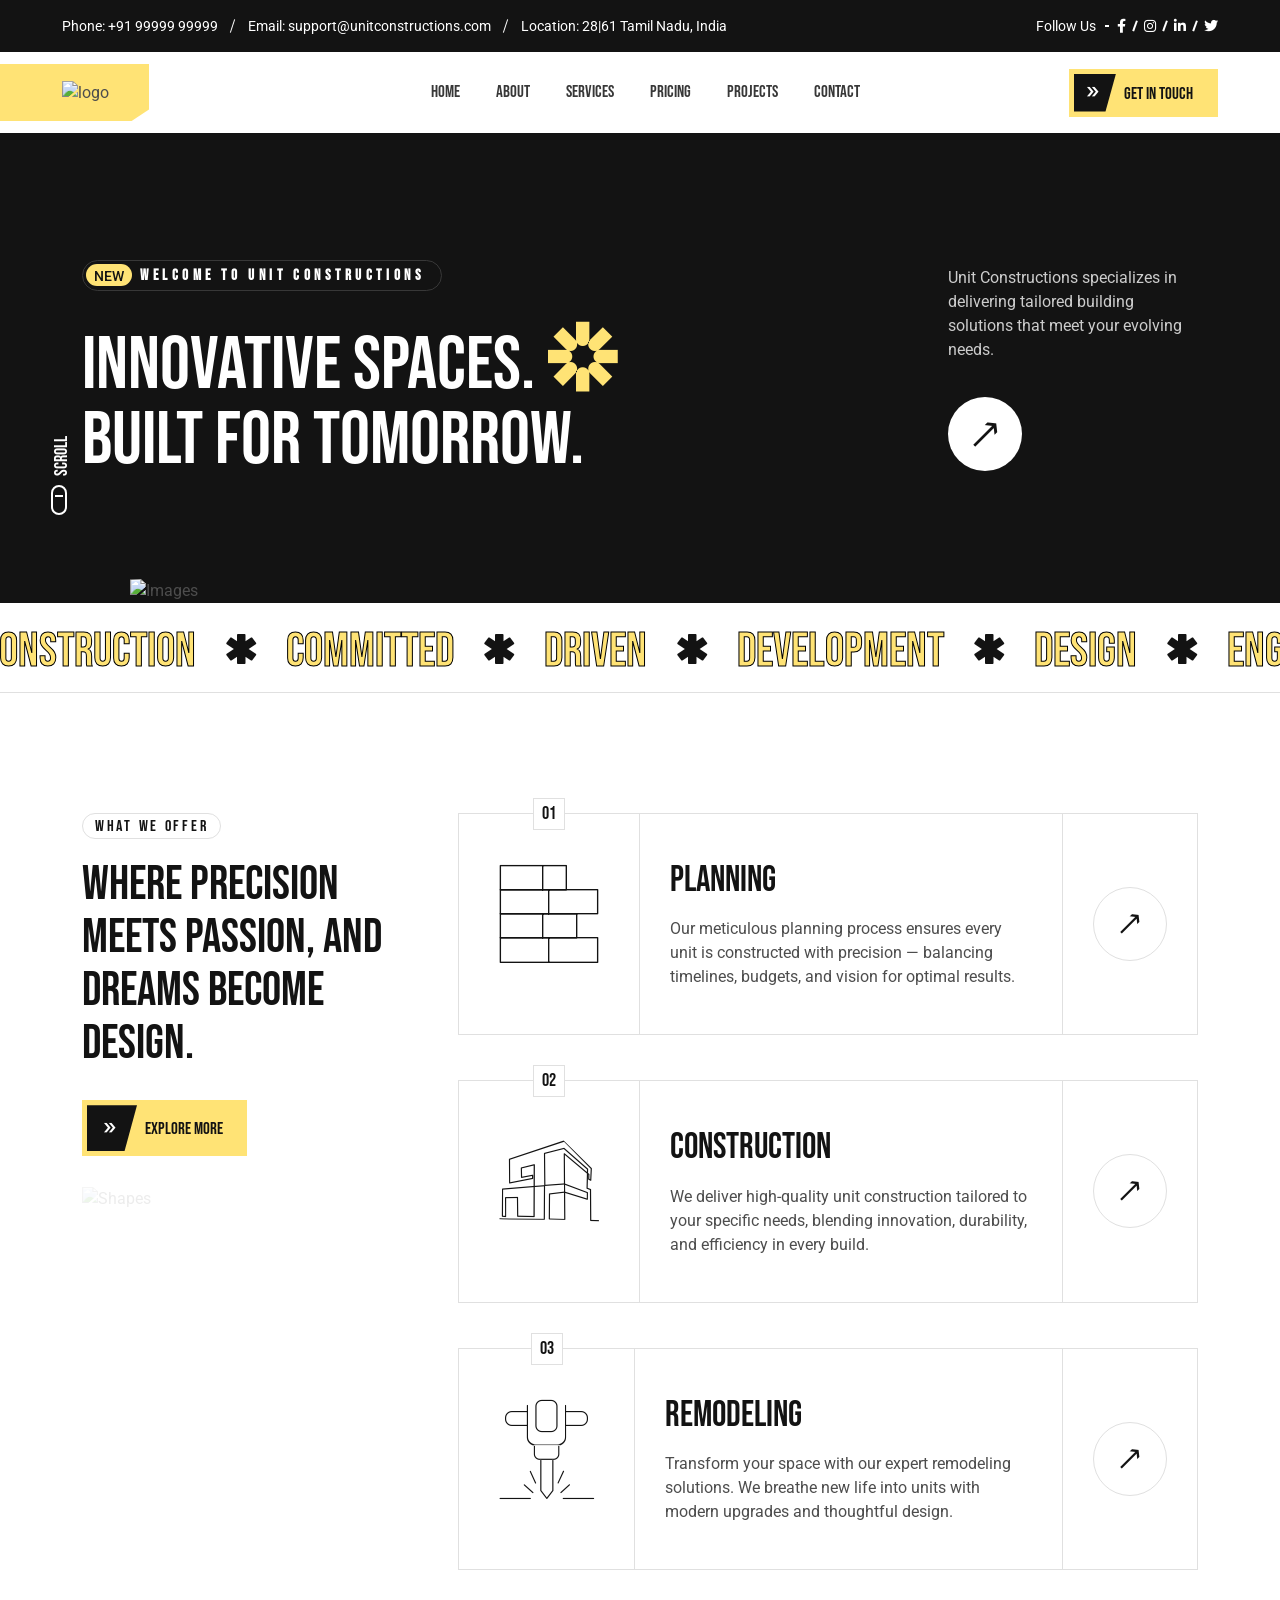
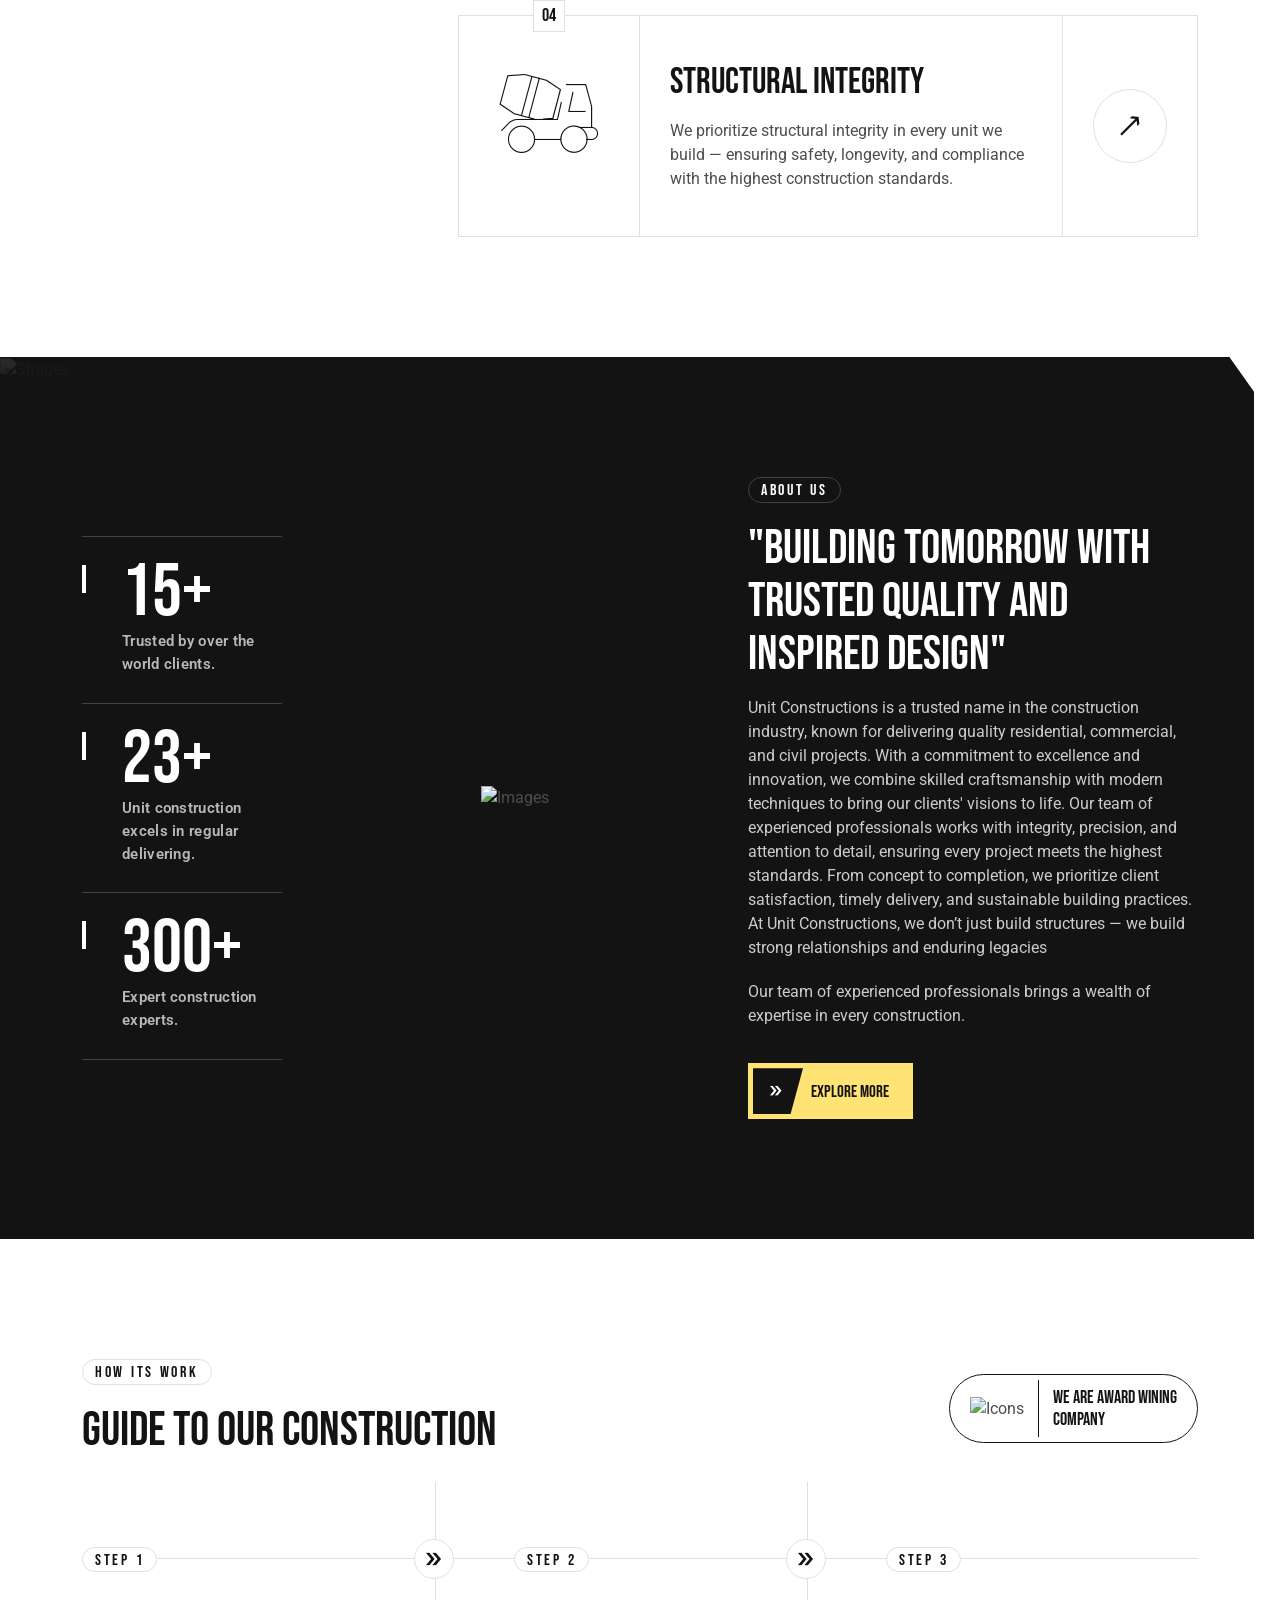
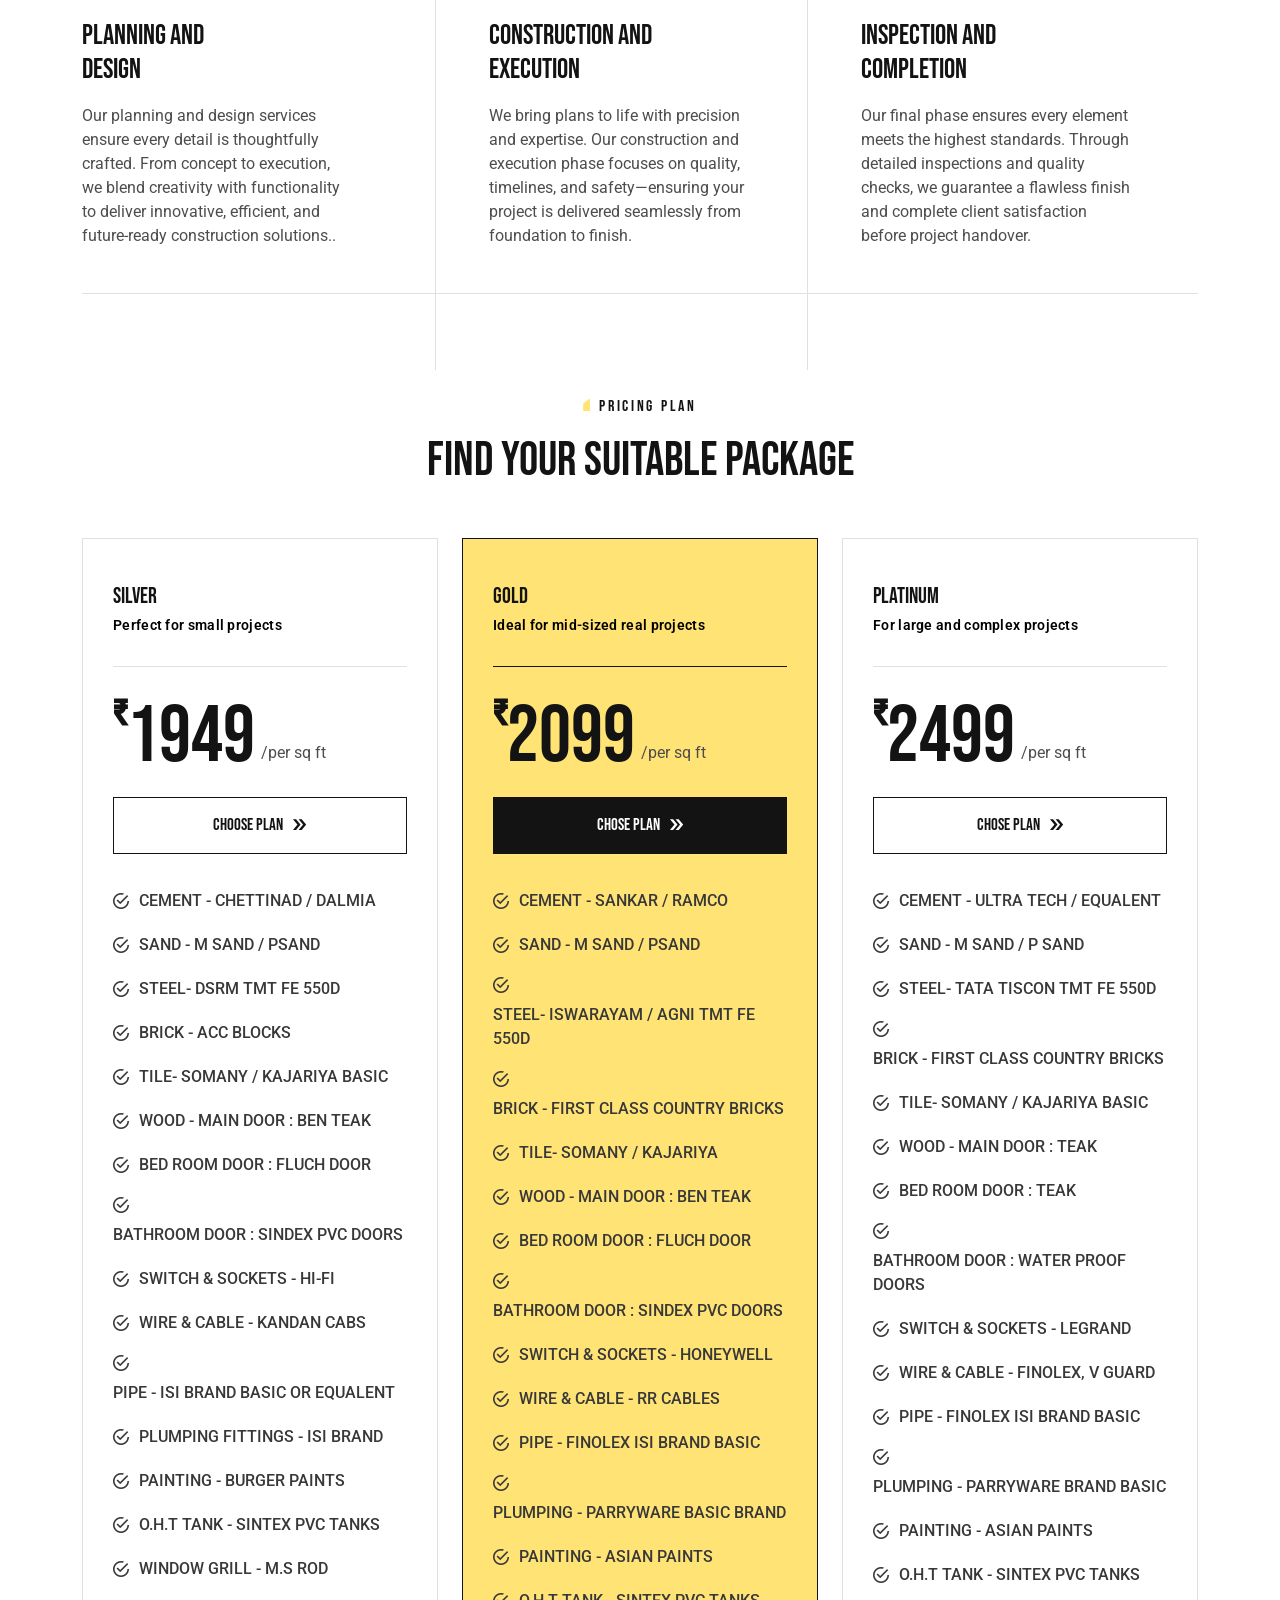
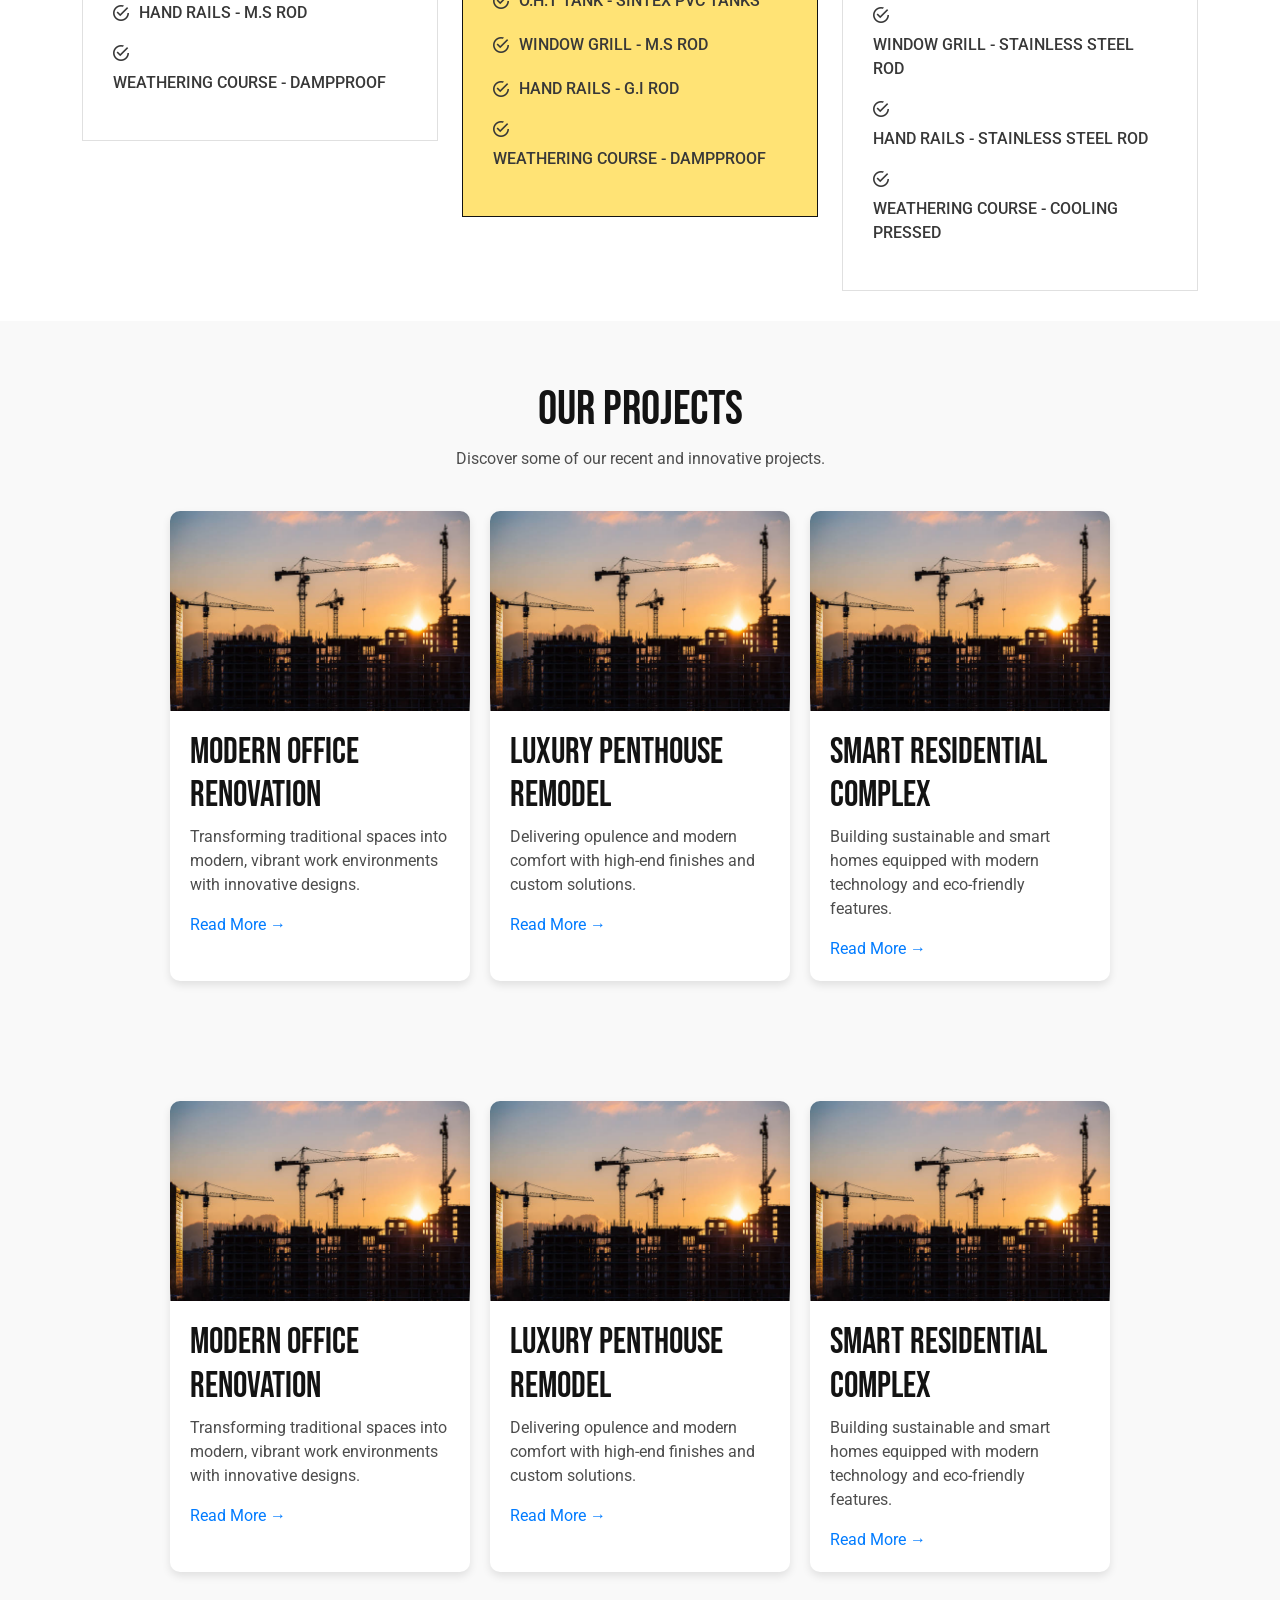
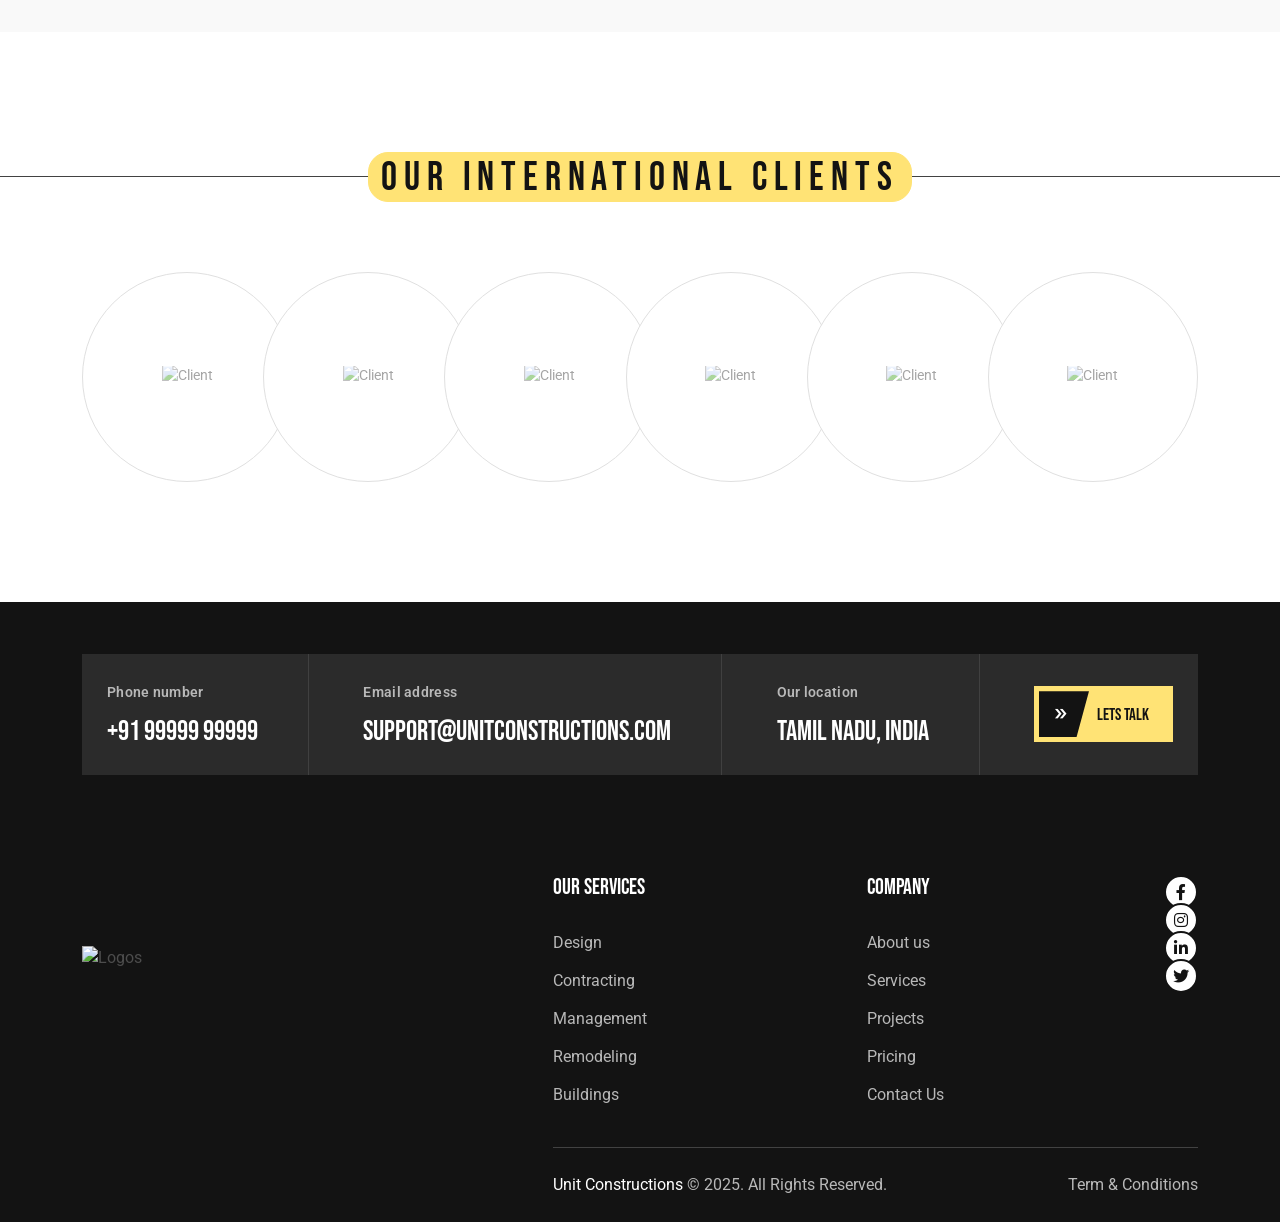
==== commit f2e1ac6b: "price,nav,ser" ====
--- a/index.html
+++ b/index.html
@@ -140,7 +140,7 @@
                            <li><a href=#tj-about-section>About</a></li>
                            <li><a href="services.html">Services</a></li>
                            <li><a href=#tj-pricing-section>Pricing</a></li>
-                           <li><a href="projects.html">Projects</a></li>
+                           <li><a href="#our-projects">Projects</a></li>
                            <li><a href="contact.html">Contact</a></li>
                         </ul>
                      </div>                     
@@ -484,11 +484,11 @@
                               </div>
                            </div>
                            <div class="service-content">
-                              <h3 class="title"><a href="services.html">Logistics</a></h3>
+                              <h3 class="title"><a href="services.html">Structural Integrity</a></h3>
                               <div class="desc">
-                                 <p>We ensure seamless logistics in every unit construction phase — 
-                                    from sourcing quality materials to timely delivery, 
-                                    guaranteeing efficiency at every step.</p>
+                                 <p>We prioritize structural integrity in every unit we build
+                                     — ensuring safety, longevity, and compliance with the 
+                                     highest construction standards.</p>
                               </div>
                            </div>
                            <div class="service-button">
@@ -711,12 +711,23 @@
                      </div>
                      <div class="price-check">
                         <ul>
-                           <li><i class="tji-check-1"></i>Basic project evaluation</li>
-                           <li><i class="tji-check-1"></i>Pre-designed templates</li>
-                           <li><i class="tji-check-1"></i>Expert guidance</li>
-                           <li><i class="tji-check-1"></i>1 month of email support</li>
-                           <li><i class="tji-check-1"></i>Simple setup and configuration</li>
-                           <li><i class="tji-check-1"></i>Monthly progress reports</li>
+                           <li><i class="tji-check-1"></i>CEMENT  - CHETTINAD / DALMIA</li>
+                           <li><i class="tji-check-1"></i>SAND - M SAND / PSAND</li>
+                           <li><i class="tji-check-1"></i>STEEL- DSRM TMT FE 550D</li>
+                           <li><i class="tji-check-1"></i>BRICK - ACC BLOCKS</li>
+                           <li><i class="tji-check-1"></i>TILE- SOMANY / KAJARIYA BASIC </li>
+                           <li><i class="tji-check-1"></i>WOOD - MAIN DOOR : BEN TEAK</li>
+                           <li><i class="tji-check-1"></i>BED ROOM DOOR : FLUCH DOOR</li>
+                           <li><i class="tji-check-1"></i>BATHROOM DOOR : SINDEX PVC DOORS</li>
+                           <li><i class="tji-check-1"></i>SWITCH & SOCKETS - HI-FI</li>
+                           <li><i class="tji-check-1"></i>WIRE & CABLE - KANDAN CABS</li>
+                           <li><i class="tji-check-1"></i>PIPE - ISI BRAND BASIC OR EQUALENT</li>
+                           <li><i class="tji-check-1"></i>PLUMPING FITTINGS - ISI BRAND </li>
+                           <li><i class="tji-check-1"></i>PAINTING - BURGER PAINTS</li>
+                           <li><i class="tji-check-1"></i>O.H.T TANK - SINTEX PVC TANKS</li>
+                           <li><i class="tji-check-1"></i>WINDOW GRILL - M.S ROD</li>
+                           <li><i class="tji-check-1"></i>HAND RAILS - M.S ROD</li>
+                           <li><i class="tji-check-1"></i>WEATHERING COURSE - DAMPPROOF</li>
                         </ul>
                      </div>
                   </div>
@@ -744,12 +755,23 @@
                      </div>
                      <div class="price-check">
                         <ul>
-                           <li><i class="tji-check-1"></i>Detailed assessment</li>
-                           <li><i class="tji-check-1"></i>Tailored design solutions</li>
-                           <li><i class="tji-check-1"></i>In-depth project planning</li>
-                           <li><i class="tji-check-1"></i>3 months of priority support</li>
-                           <li><i class="tji-check-1"></i>Advance configuration</li>
-                           <li><i class="tji-check-1"></i>Weekly progress reports</li>
+                           <li><i class="tji-check-1"></i>CEMENT  - SANKAR / RAMCO</li>
+                           <li><i class="tji-check-1"></i>SAND - M SAND / PSAND</li>
+                           <li><i class="tji-check-1"></i>STEEL- ISWARAYAM / AGNI TMT FE 550D</li>
+                           <li><i class="tji-check-1"></i>BRICK - FIRST CLASS COUNTRY BRICKS</li>
+                           <li><i class="tji-check-1"></i>TILE- SOMANY / KAJARIYA </li>
+                           <li><i class="tji-check-1"></i>WOOD - MAIN DOOR : BEN TEAK</li>
+                           <li><i class="tji-check-1"></i>BED ROOM DOOR : FLUCH DOOR </li>
+                           <li><i class="tji-check-1"></i>BATHROOM DOOR : SINDEX PVC DOORS</li>
+                           <li><i class="tji-check-1"></i>SWITCH & SOCKETS - HONEYWELL</li>
+                           <li><i class="tji-check-1"></i>WIRE & CABLE - RR CABLES</li>
+                           <li><i class="tji-check-1"></i>PIPE - FINOLEX ISI BRAND BASIC </li>
+                           <li><i class="tji-check-1"></i>PLUMPING - PARRYWARE BASIC BRAND</li>
+                           <li><i class="tji-check-1"></i>PAINTING - ASIAN PAINTS</li>
+                           <li><i class="tji-check-1"></i>O.H.T TANK - SINTEX PVC TANKS</li>
+                           <li><i class="tji-check-1"></i>WINDOW GRILL - M.S ROD</li>
+                           <li><i class="tji-check-1"></i>HAND RAILS - G.I ROD</li>
+                           <li><i class="tji-check-1"></i>WEATHERING COURSE - DAMPPROOF</li>
                         </ul>
                      </div>
                   </div>
@@ -777,12 +799,23 @@
                      </div>
                      <div class="price-check">
                         <ul>
-                           <li><i class="tji-check-1"></i>Comprehensive feasibility</li>
-                           <li><i class="tji-check-1"></i>Bespoke design with unlimited</li>
-                           <li><i class="tji-check-1"></i>Continuous expert support</li>
-                           <li><i class="tji-check-1"></i>6 months of 24/7 support</li>
-                           <li><i class="tji-check-1"></i>Full-feature setup</li>
-                           <li><i class="tji-check-1"></i>Daily progress reports</li>
+                           <li><i class="tji-check-1"></i>CEMENT  - ULTRA TECH / EQUALENT</li>
+                           <li><i class="tji-check-1"></i>SAND - M SAND / P SAND</li>
+                           <li><i class="tji-check-1"></i>STEEL- TATA TISCON TMT FE 550D</li>
+                           <li><i class="tji-check-1"></i>BRICK - FIRST CLASS COUNTRY BRICKS</li>
+                           <li><i class="tji-check-1"></i>TILE- SOMANY / KAJARIYA BASIC</li>
+                           <li><i class="tji-check-1"></i>WOOD - MAIN DOOR : TEAK </li>
+                           <li><i class="tji-check-1"></i>BED ROOM DOOR : TEAK </li>
+                           <li><i class="tji-check-1"></i> BATHROOM DOOR : WATER PROOF DOORS</li>
+                           <li><i class="tji-check-1"></i>SWITCH & SOCKETS - LEGRAND </li>
+                           <li><i class="tji-check-1"></i>WIRE & CABLE - FINOLEX, V GUARD </li>
+                           <li><i class="tji-check-1"></i>PIPE - FINOLEX ISI BRAND BASIC</li>
+                           <li><i class="tji-check-1"></i>PLUMPING - PARRYWARE BRAND BASIC</li>
+                           <li><i class="tji-check-1"></i>PAINTING - ASIAN PAINTS</li>
+                           <li><i class="tji-check-1"></i>O.H.T TANK - SINTEX PVC TANKS</li>
+                           <li><i class="tji-check-1"></i>WINDOW GRILL - STAINLESS STEEL ROD</li>
+                           <li><i class="tji-check-1"></i>HAND RAILS - STAINLESS STEEL ROD</li>
+                           <li><i class="tji-check-1"></i>WEATHERING COURSE - COOLING PRESSED </li>
                         </ul>
                      </div>
                   </div>
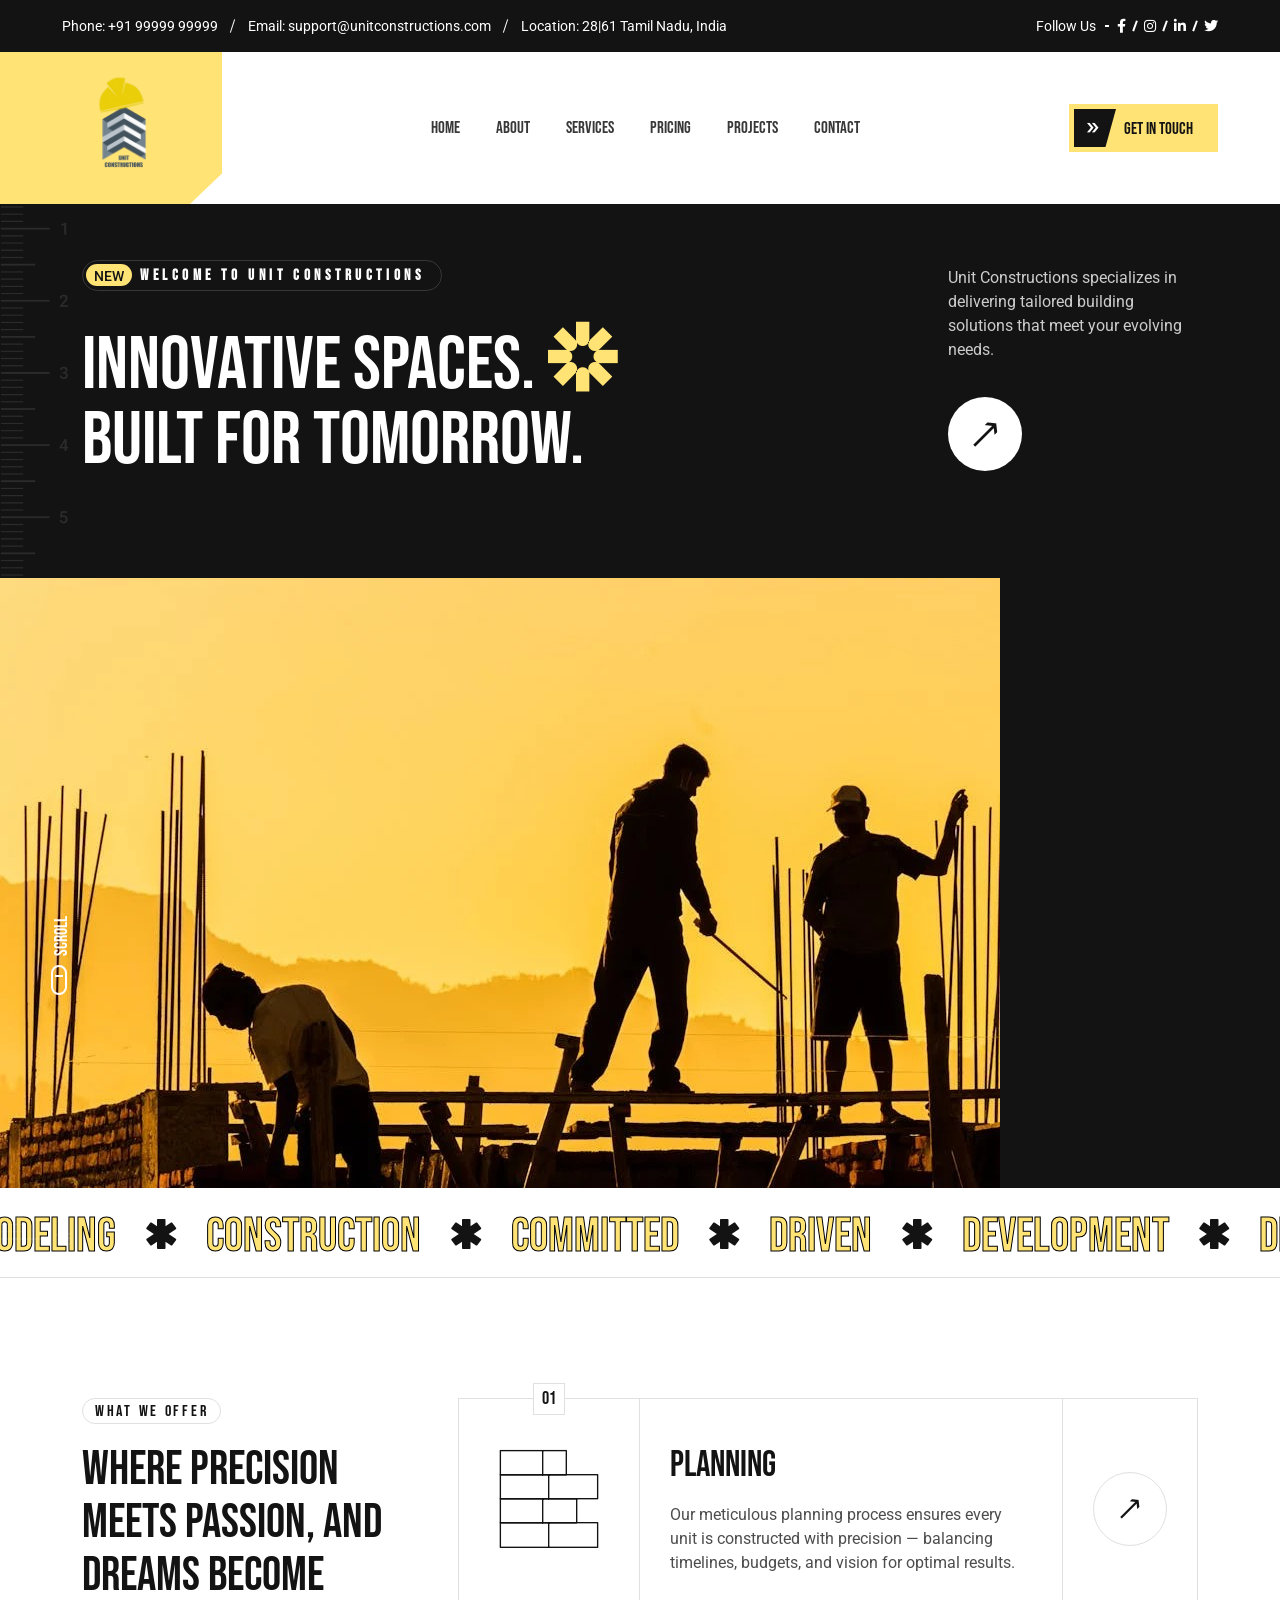
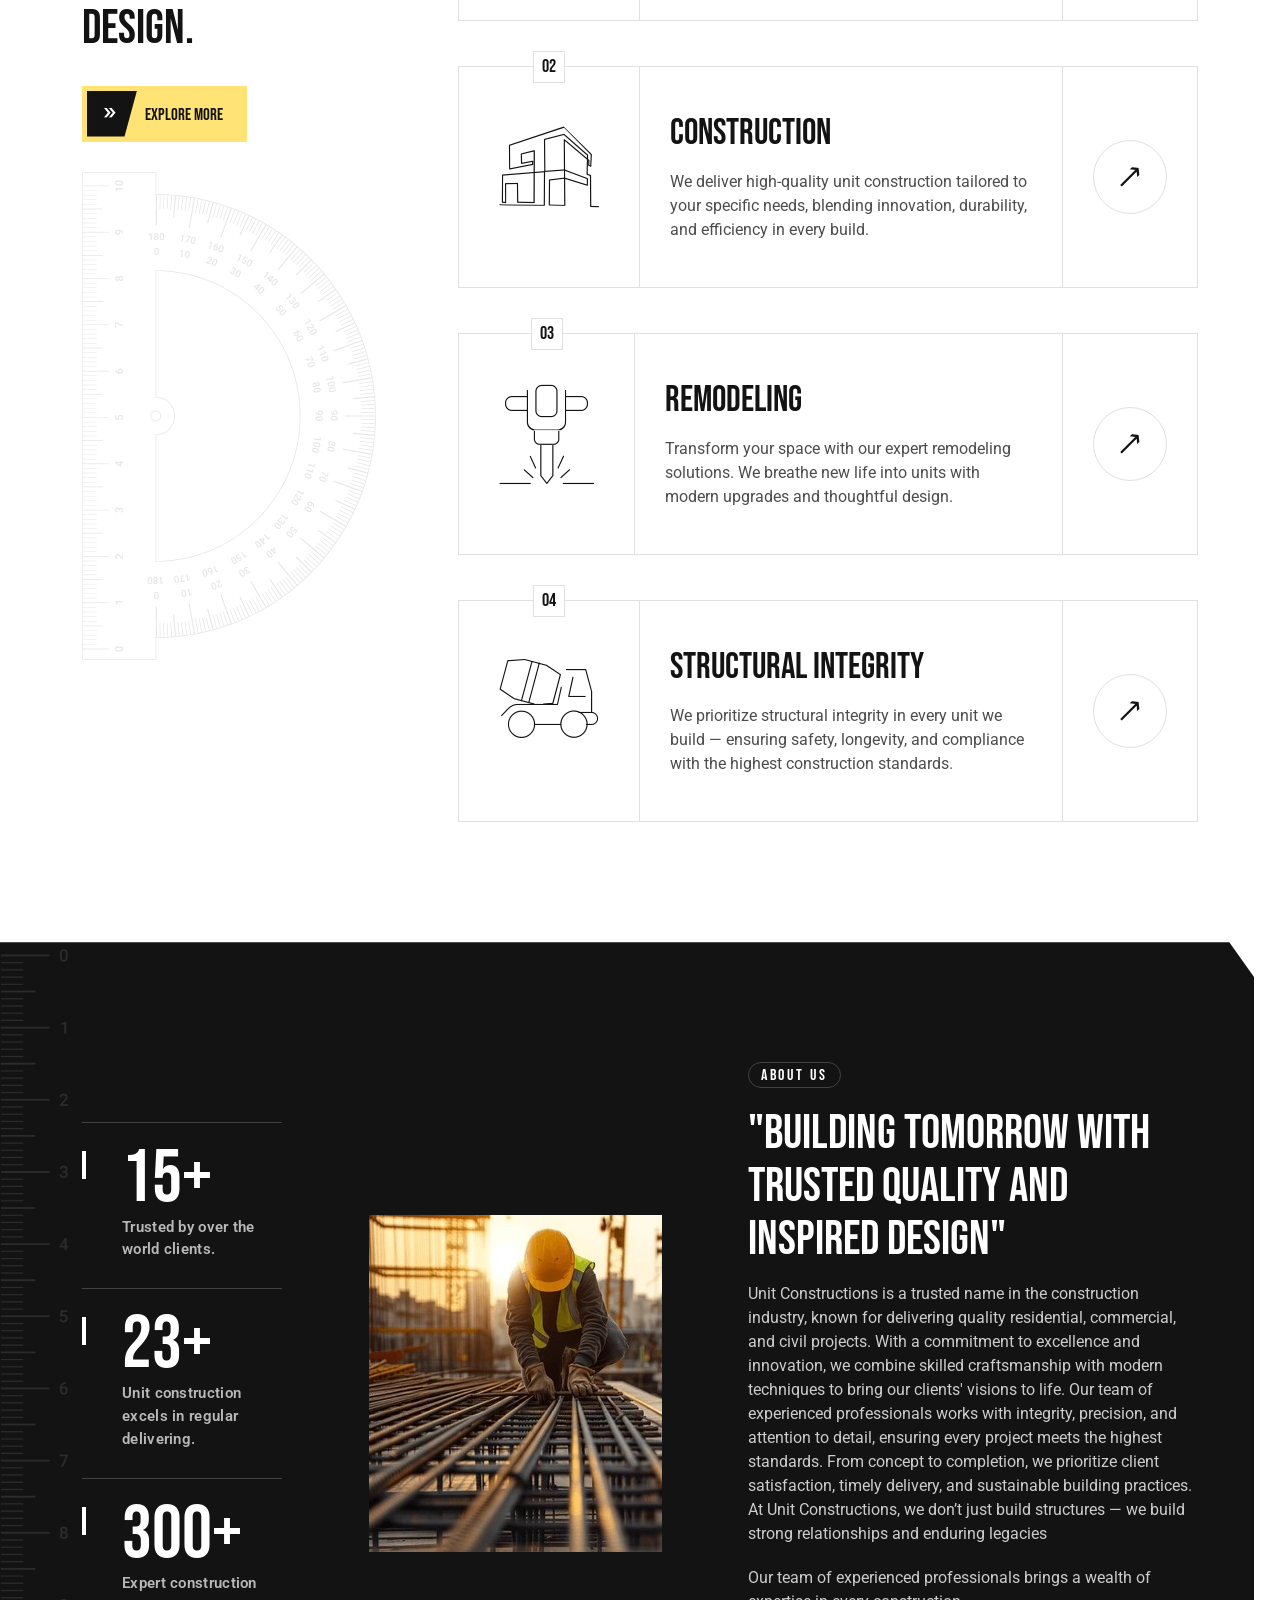
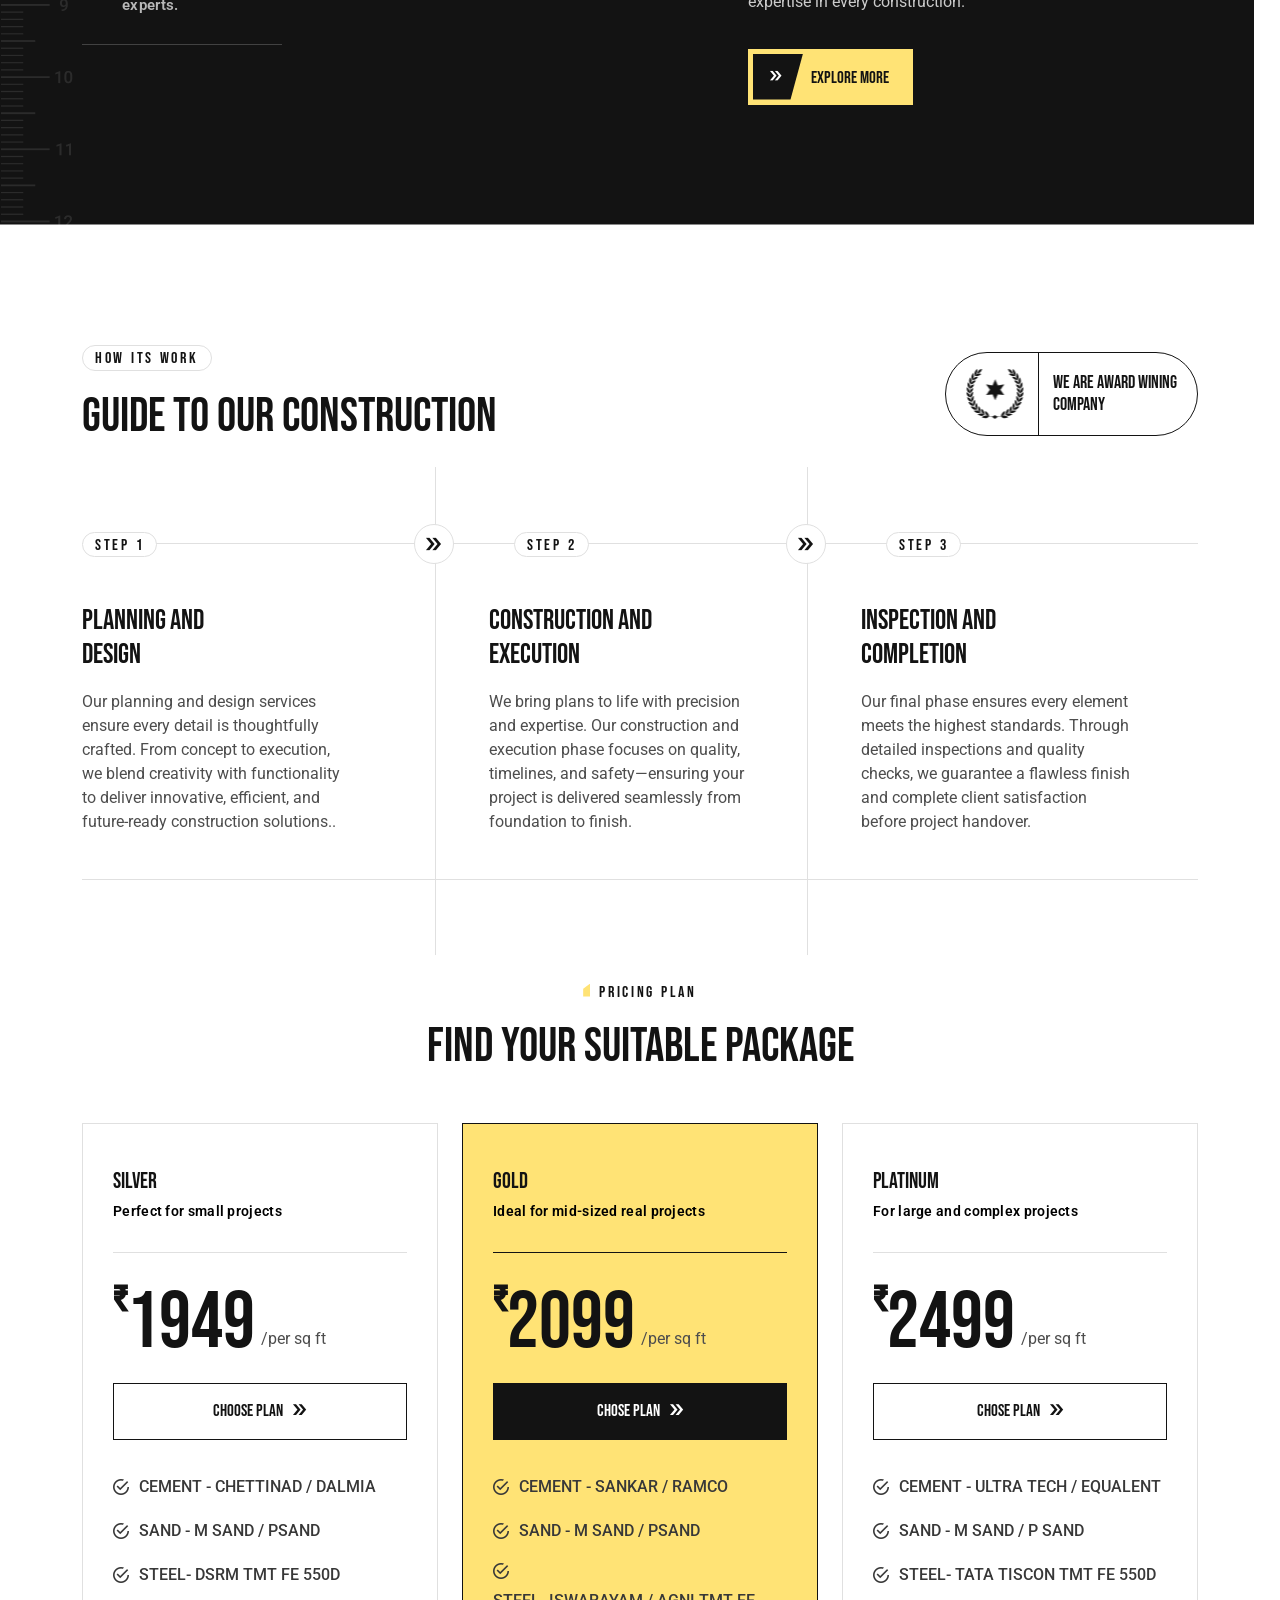
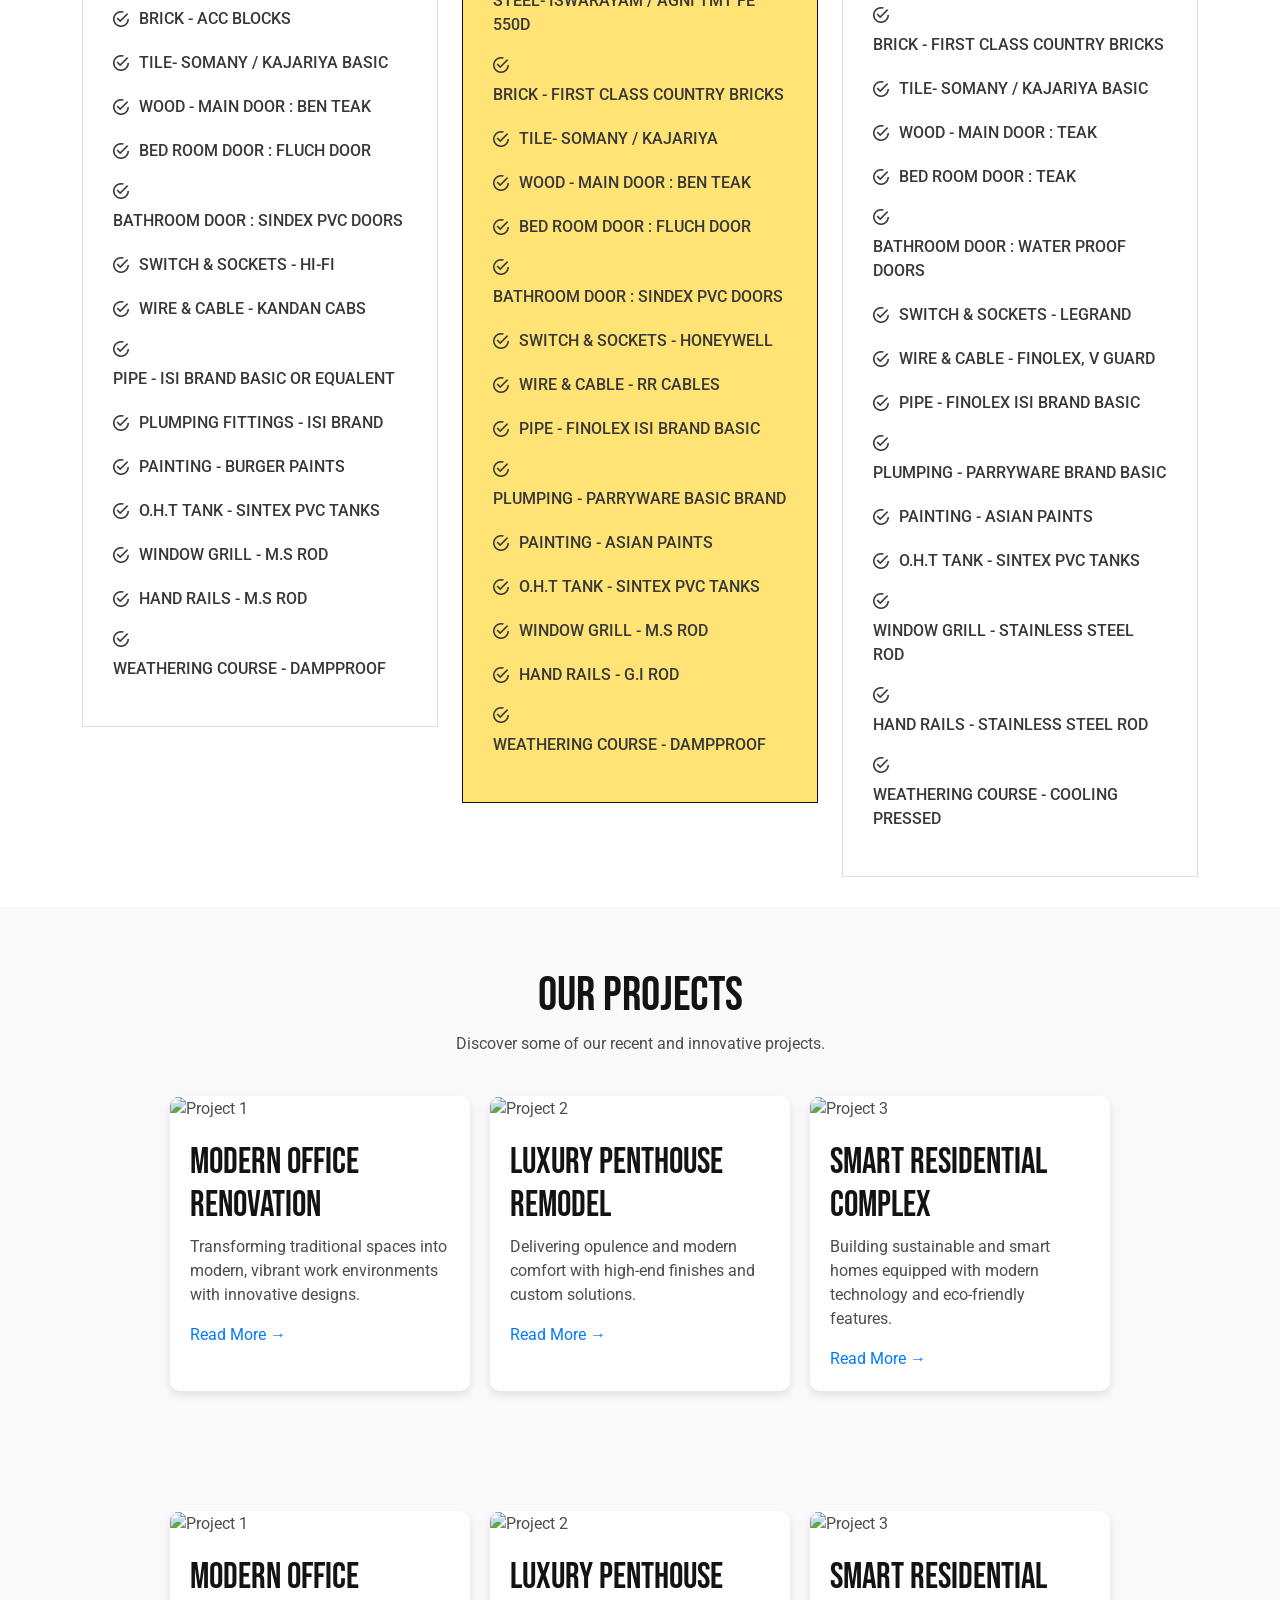
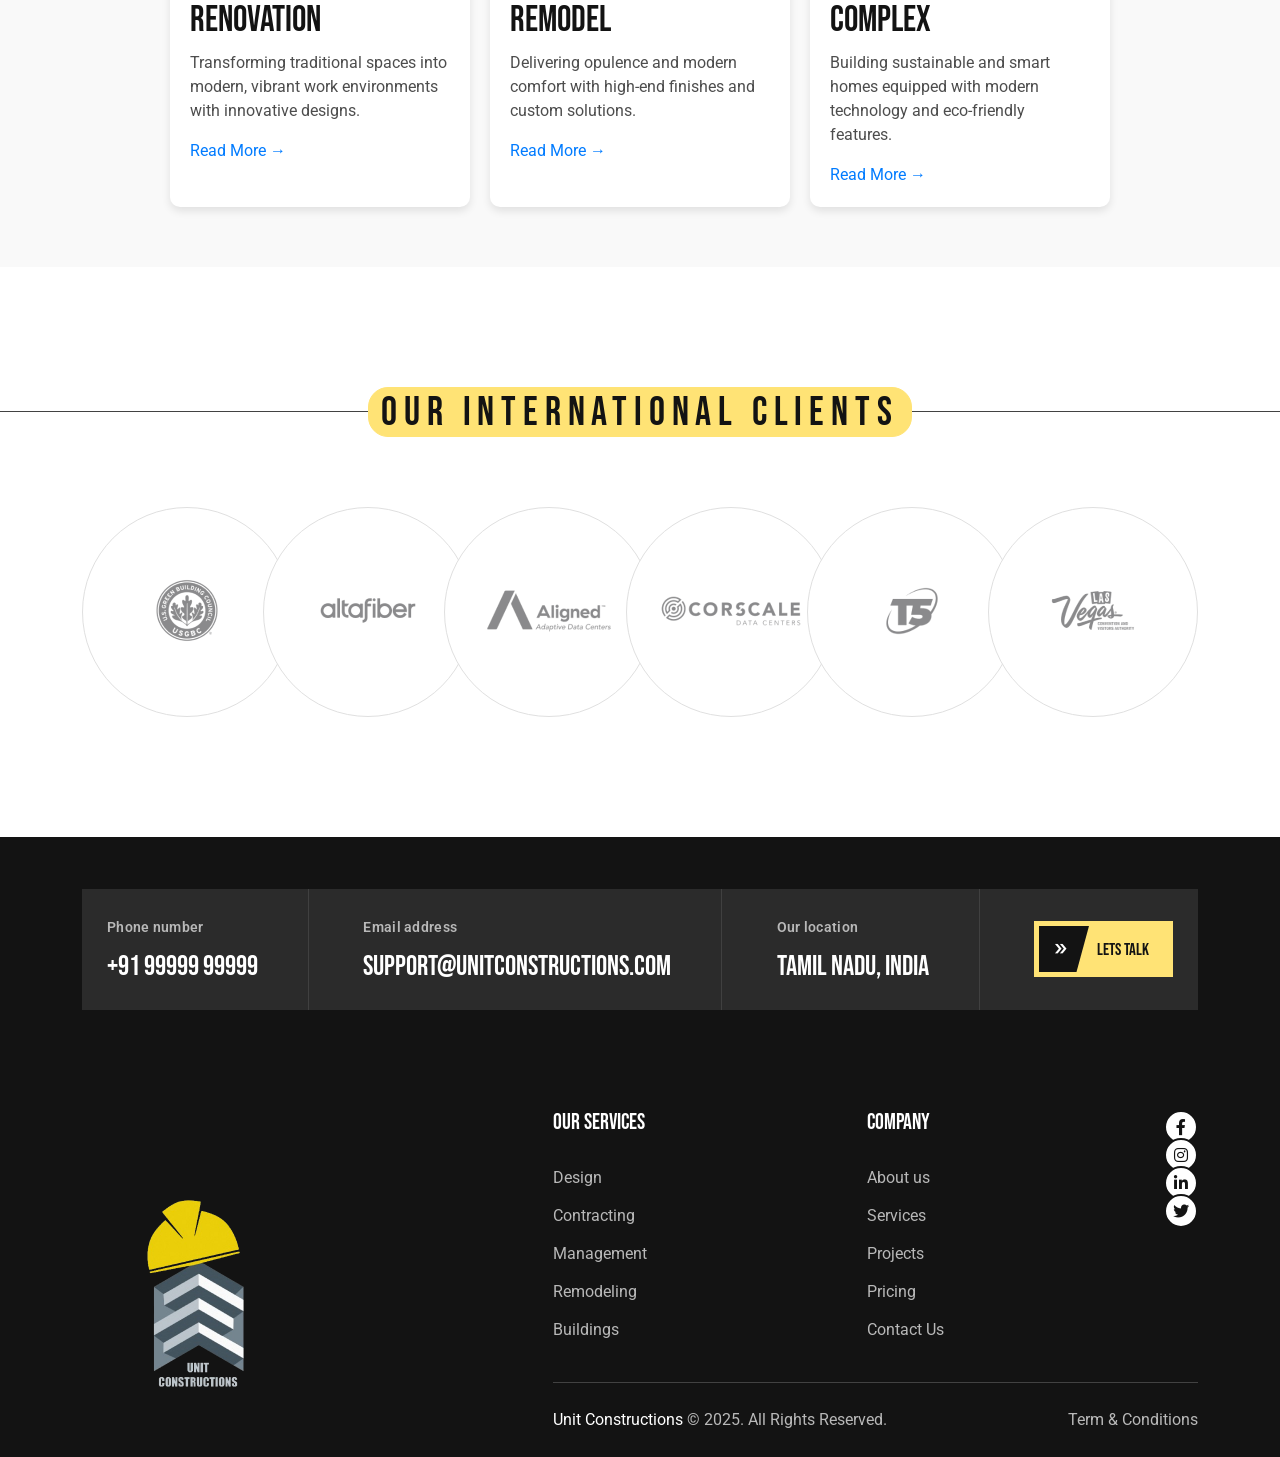
==== commit a652da91: "pic" ====
--- a/index.html
+++ b/index.html
@@ -8,8 +8,8 @@
    <title>Unit Constructions</title>
 
    <!-- Place favicon.ico in the root directory -->
-   <link rel="apple-touch-icon" href="images/fav.png">
-   <link rel="shortcut icon" type="image/x-icon" href="images/fav.png">
+   <link rel="apple-touch-icon" href="Images/fav.png">
+   <link rel="shortcut icon" type="image/x-icon" href="Images/fav.png">
 
    <!-- CSS here -->
    <link rel="stylesheet" href="css/bootstrap.min.css">
@@ -48,7 +48,7 @@
          <div class="hamburger_top d-flex align-items-center justify-content-between">
             <div class="hamburger_logo">
                <a href="index.html" class="mobile_logo">
-                  <img src="images/primary-logo.png" alt="Logo">
+                  <img src="Images/primary-logo.png" alt="Logo">
                </a>
             </div>
             <div class="hamburger_close">
@@ -131,7 +131,7 @@
                   <div class="header-wrapper-three">
                      <div class="site-logo">
                         <a class="logo" href="index.html">
-                           <img src="images/dark-logo.png" alt="logo">
+                           <img src="Images/dark-logo.png" alt="logo">
                         </a>
                      </div>
                      <div class="mainmenu main-mobile-menu d-none d-lg-inline-flex">
@@ -140,7 +140,7 @@
                            <li><a href=#tj-about-section>About</a></li>
                            <li><a href="services.html">Services</a></li>
                            <li><a href=#tj-pricing-section>Pricing</a></li>
-                           <li><a href="#our-projects">Projects</a></li>
+                           <li><a href="#our-project">Projects</a></li>
                            <li><a href="contact.html">Contact</a></li>
                         </ul>
                      </div>                     
@@ -211,11 +211,11 @@
                </div>
             </div>
          </div>
-         <div class="h3-hero-bg-images wow fadeInUp" data-wow-delay=".8s">
-            <img class="" src="images/h3-hero-1.jpg" alt="Images">
+         <div class="h3-hero-bg-Images wow fadeInUp" data-wow-delay=".8s">
+            <img class="" src="Images/h3-hero-1.jpg" alt="Images">
          </div>
          <div class="hero-shapes-one">
-            <img class="" src="images/h3-hero-shapes.png" alt="Shapes">
+            <img class="" src="Images/h3-hero-shapes.png" alt="Shapes">
          </div>
          <div class="hero_scroll">
             <a class="down" href="#scroll-service"><span></span>SCROLL</a>
@@ -399,7 +399,7 @@
                         </div>
                         <div class="wow fadeInUp" data-wow-delay=".5s">
                            <div class="service-shapes d-none d-lg-block">
-                              <img class="" src="images/services-shapes.png" alt="Shapes">
+                              <img class="" src="Images/services-shapes.png" alt="Shapes">
                            </div>
                         </div>
                      </div>
@@ -544,8 +544,8 @@
                         </div>
                      </div>
                      <div class="position-relative overflow-hidden wow fadeInUp" data-wow-delay=".4s">
-                        <div class="h3-about-images overflow-hidden">
-                           <img src="images/h3-about-1.jpg" alt="Images">
+                        <div class="h3-about-Images overflow-hidden">
+                           <img src="Images/h3-about-1.jpg" alt="Images">
                         </div>
 
                      </div>
@@ -588,7 +588,7 @@
             </div>
          </div>
          <div class="scale-shape">
-            <img class="" src="images/h3-hero-shapes.png" alt="Shapes">
+            <img class="" src="Images/h3-hero-shapes.png" alt="Shapes">
          </div>
       </section>
       <!-- end: About Section -->
@@ -605,7 +605,7 @@
                      </div>
                      <div class="step-award wow fadeInUp" data-wow-delay=".3s">
                         <div class="award-image">
-                           <img src="images/award.png" alt="Icons">
+                           <img src="Images/award.png" alt="Icons">
                         </div>
                         <div class="award-title">
                            <h6 class="title">We are award wining <br> Company</h6>
@@ -834,7 +834,7 @@
             <div class="projects-grid" style="display: flex; gap: 20px; flex-wrap: wrap; justify-content: center;">
                <!-- Project 1 -->
                <div class="project-card" style="background: #fff; border-radius: 10px; overflow: hidden; box-shadow: 0 4px 8px rgba(0,0,0,0.1); width: 300px;">
-                  <img src="Images/h3-project-images.jpg" alt="Project 1" style="width: 100%; height: 200px; object-fit: cover;">
+                  <img src="Images/h3-project-Images.jpg" alt="Project 1" style="width: 100%; height: 200px; object-fit: cover;">
                   <div class="project-content" style="padding: 20px;">
                      <h3>Modern Office Renovation</h3>
                      <p>Transforming traditional spaces into modern, vibrant work environments with innovative designs.</p>
@@ -844,7 +844,7 @@
       
                <!-- Project 2 -->
                <div class="project-card" style="background: #fff; border-radius: 10px; overflow: hidden; box-shadow: 0 4px 8px rgba(0,0,0,0.1); width: 300px;">
-                  <img src="Images/h3-project-images.jpg" alt="Project 2" style="width: 100%; height: 200px; object-fit: cover;">
+                  <img src="Images/h3-project-Images.jpg" alt="Project 2" style="width: 100%; height: 200px; object-fit: cover;">
                   <div class="project-content" style="padding: 20px;">
                      <h3>Luxury Penthouse Remodel</h3>
                      <p>Delivering opulence and modern comfort with high-end finishes and custom solutions.</p>
@@ -854,7 +854,7 @@
       
                <!-- Project 3 -->
                <div class="project-card" style="background: #fff; border-radius: 10px; overflow: hidden; box-shadow: 0 4px 8px rgba(0,0,0,0.1); width: 300px;">
-                  <img src="Images/h3-project-images.jpg" alt="Project 3" style="width: 100%; height: 200px; object-fit: cover;">
+                  <img src="Images/h3-project-Images.jpg" alt="Project 3" style="width: 100%; height: 200px; object-fit: cover;">
                   <div class="project-content" style="padding: 20px;">
                      <h3>Smart Residential Complex</h3>
                      <p>Building sustainable and smart homes equipped with modern technology and eco-friendly features.</p>
@@ -870,7 +870,7 @@
             <div class="projects-grid" style="display: flex; gap: 20px; flex-wrap: wrap; justify-content: center;">
                <!-- Project 1 -->
                <div class="project-card" style="background: #fff; border-radius: 10px; overflow: hidden; box-shadow: 0 4px 8px rgba(0,0,0,0.1); width: 300px;">
-                  <img src="Images/h3-project-images.jpg" alt="Project 1" style="width: 100%; height: 200px; object-fit: cover;">
+                  <img src="Images/h3-project-Images.jpg" alt="Project 1" style="width: 100%; height: 200px; object-fit: cover;">
                   <div class="project-content" style="padding: 20px;">
                      <h3>Modern Office Renovation</h3>
                      <p>Transforming traditional spaces into modern, vibrant work environments with innovative designs.</p>
@@ -880,7 +880,7 @@
       
                <!-- Project 2 -->
                <div class="project-card" style="background: #fff; border-radius: 10px; overflow: hidden; box-shadow: 0 4px 8px rgba(0,0,0,0.1); width: 300px;">
-                  <img src="Images/h3-project-images.jpg" alt="Project 2" style="width: 100%; height: 200px; object-fit: cover;">
+                  <img src="Images/h3-project-Images.jpg" alt="Project 2" style="width: 100%; height: 200px; object-fit: cover;">
                   <div class="project-content" style="padding: 20px;">
                      <h3>Luxury Penthouse Remodel</h3>
                      <p>Delivering opulence and modern comfort with high-end finishes and custom solutions.</p>
@@ -890,7 +890,7 @@
       
                <!-- Project 3 -->
                <div class="project-card" style="background: #fff; border-radius: 10px; overflow: hidden; box-shadow: 0 4px 8px rgba(0,0,0,0.1); width: 300px;">
-                  <img src="Images/h3-project-images.jpg" alt="Project 3" style="width: 100%; height: 200px; object-fit: cover;">
+                  <img src="Images/h3-project-Images.jpg" alt="Project 3" style="width: 100%; height: 200px; object-fit: cover;">
                   <div class="project-content" style="padding: 20px;">
                      <h3>Smart Residential Complex</h3>
                      <p>Building sustainable and smart homes equipped with modern technology and eco-friendly features.</p>
@@ -902,7 +902,7 @@
       </section>
             
          <div class="scale-shape">
-            <img class="" src="images/h3-hero-shapes.png" alt="Shapes">
+            <img class="" src="Images/h3-hero-shapes.png" alt="Shapes">
          </div>
       </section>
       <!-- end: Project Section -->
@@ -923,48 +923,48 @@
                      <div class="client-style-3 wow fadeInUp" data-wow-delay=".3s">
                         <a href="#">
                            <span class="anim-logo">
-                              <img src="images/h1-client-1.png" alt="Client">
-                              <img src="images/h1-client-1.png" alt="Client">
+                              <img src="Images/h1-client-1.png" alt="Client">
+                              <img src="Images/h1-client-1.png" alt="Client">
                            </span>
                         </a>
                      </div>
                      <div class="client-style-3 wow fadeInUp" data-wow-delay=".4s">
                         <a href="#">
                            <span class="anim-logo">
-                              <img src="images/h1-client-2.png" alt="Client">
-                              <img src="images/h1-client-2.png" alt="Client">
+                              <img src="Images/h1-client-2.png" alt="Client">
+                              <img src="Images/h1-client-2.png" alt="Client">
                            </span>
                         </a>
                      </div>
                      <div class="client-style-3 wow fadeInUp" data-wow-delay=".5s">
                         <a href="#">
                            <span class="anim-logo">
-                              <img src="images/h1-client-3.png" alt="Client">
-                              <img src="images/h1-client-3.png" alt="Client">
+                              <img src="Images/h1-client-3.png" alt="Client">
+                              <img src="Images/h1-client-3.png" alt="Client">
                            </span>
                         </a>
                      </div>
                      <div class="client-style-3 wow fadeInUp" data-wow-delay=".6s">
                         <a href="#">
                            <span class="anim-logo">
-                              <img src="images/h1-client-4.png" alt="Client">
-                              <img src="images/h1-client-4.png" alt="Client">
+                              <img src="Images/h1-client-4.png" alt="Client">
+                              <img src="Images/h1-client-4.png" alt="Client">
                            </span>
                         </a>
                      </div>
                      <div class="client-style-3 wow fadeInUp" data-wow-delay=".7s">
                         <a href="#">
                            <span class="anim-logo">
-                              <img src="images/h1-client-5.png" alt="Client">
-                              <img src="images/h1-client-5.png" alt="Client">
+                              <img src="Images/h1-client-5.png" alt="Client">
+                              <img src="Images/h1-client-5.png" alt="Client">
                            </span>
                         </a>
                      </div>
                      <div class="client-style-3 wow fadeInUp" data-wow-delay=".8s">
                         <a href="#">
                            <span class="anim-logo">
-                              <img src="images/h1-client-6.png" alt="Client">
-                              <img src="images/h1-client-6.png" alt="Client">
+                              <img src="Images/h1-client-6.png" alt="Client">
+                              <img src="Images/h1-client-6.png" alt="Client">
                            </span>
                         </a>
                      </div>
@@ -1022,7 +1022,7 @@
                <div class="footer-content-wrap">
                   <div class="footer-lg-logo wow fadeInUp" data-wow-delay=".3s">
                      <a class="logo" href="index.html">
-                        <img src="images/footer-logo.png" alt="Logos">
+                        <img src="Images/footer-logo.png" alt="Logos">
                      </a>
                   </div>
                   <div class="footer-content-inner">
